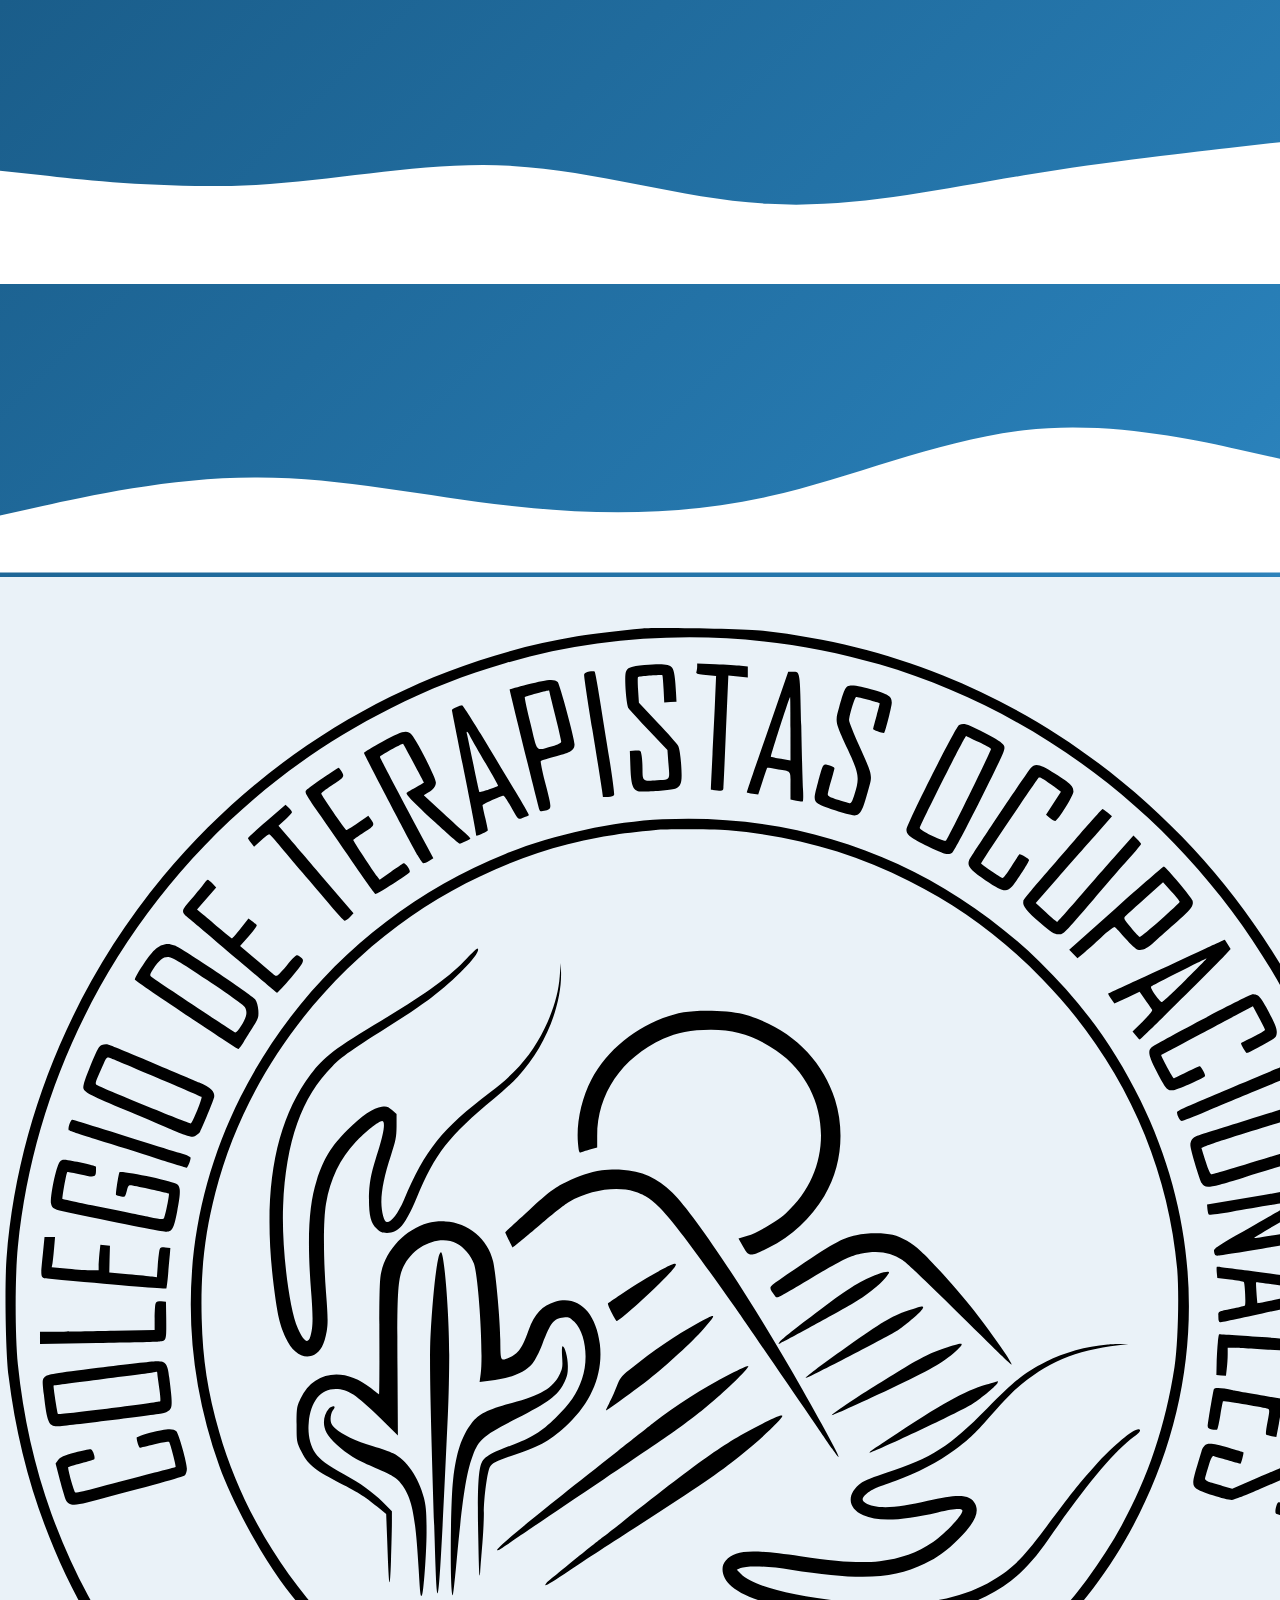
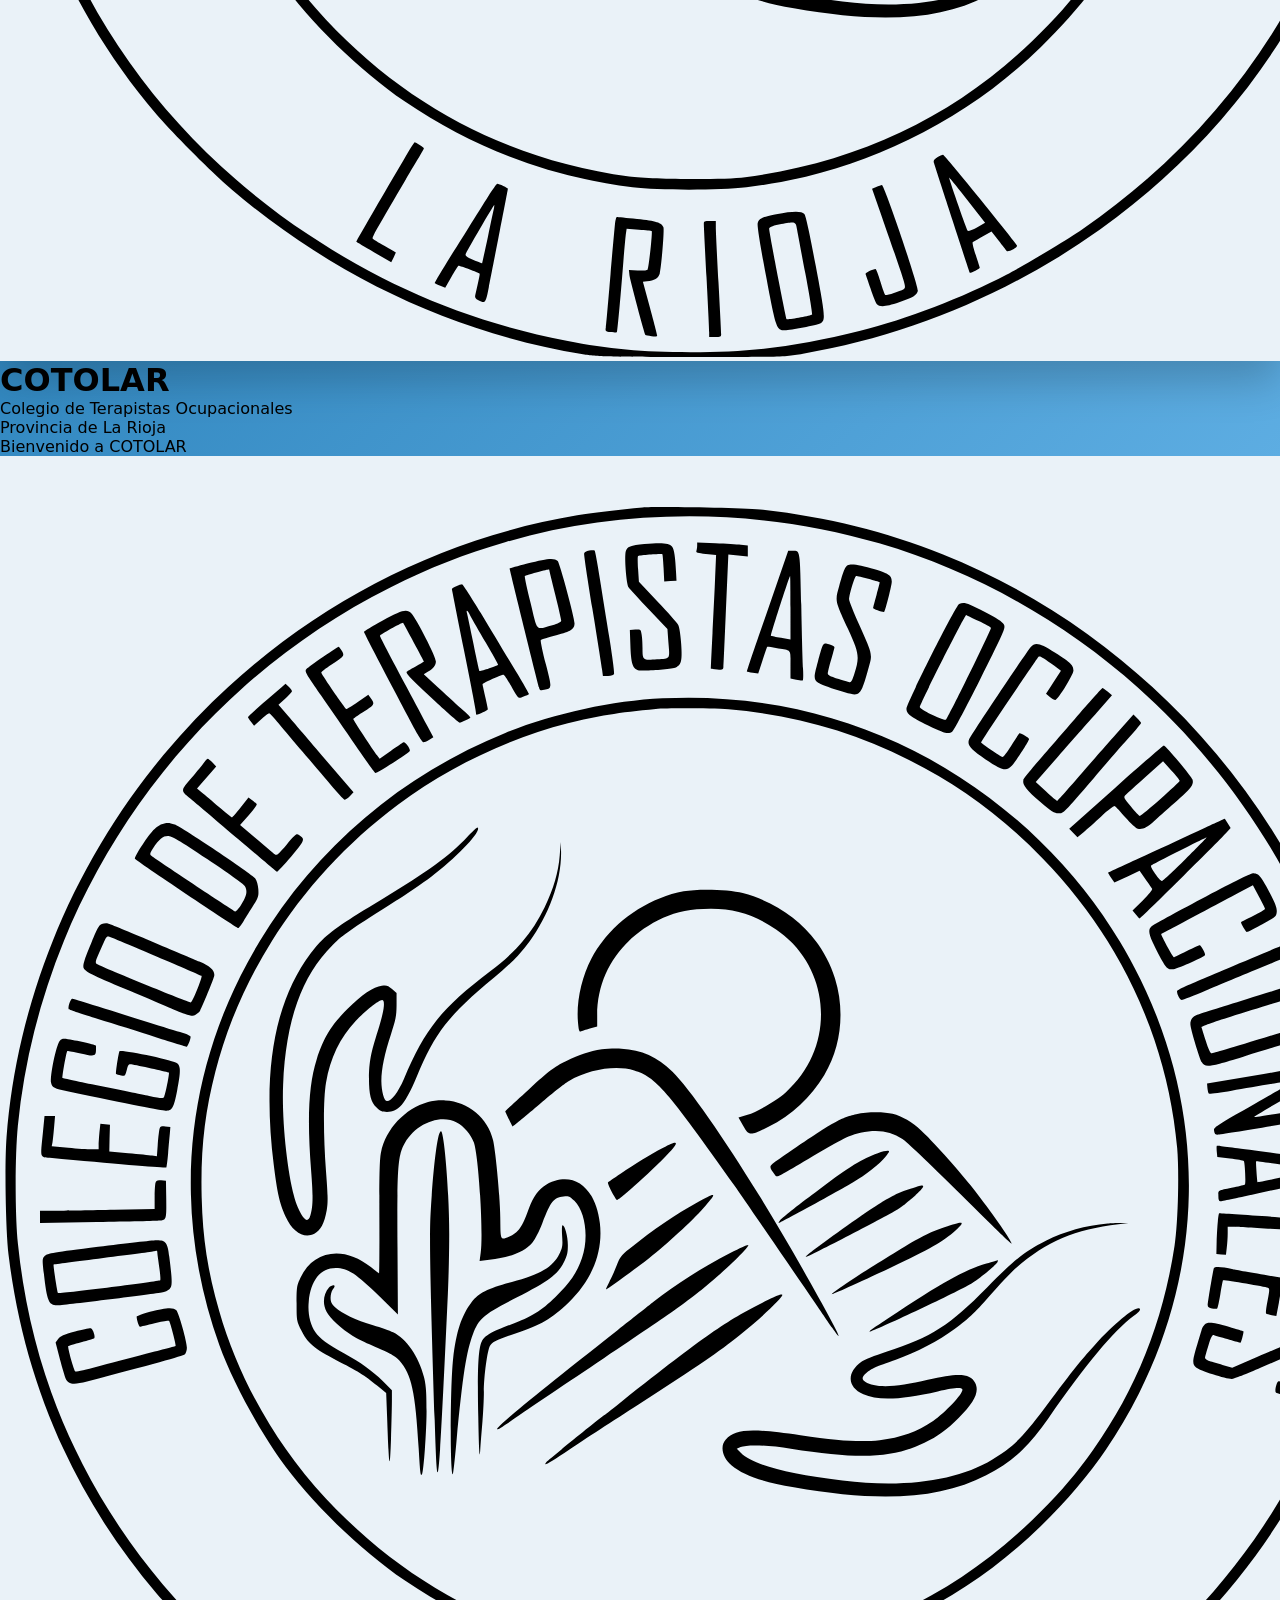
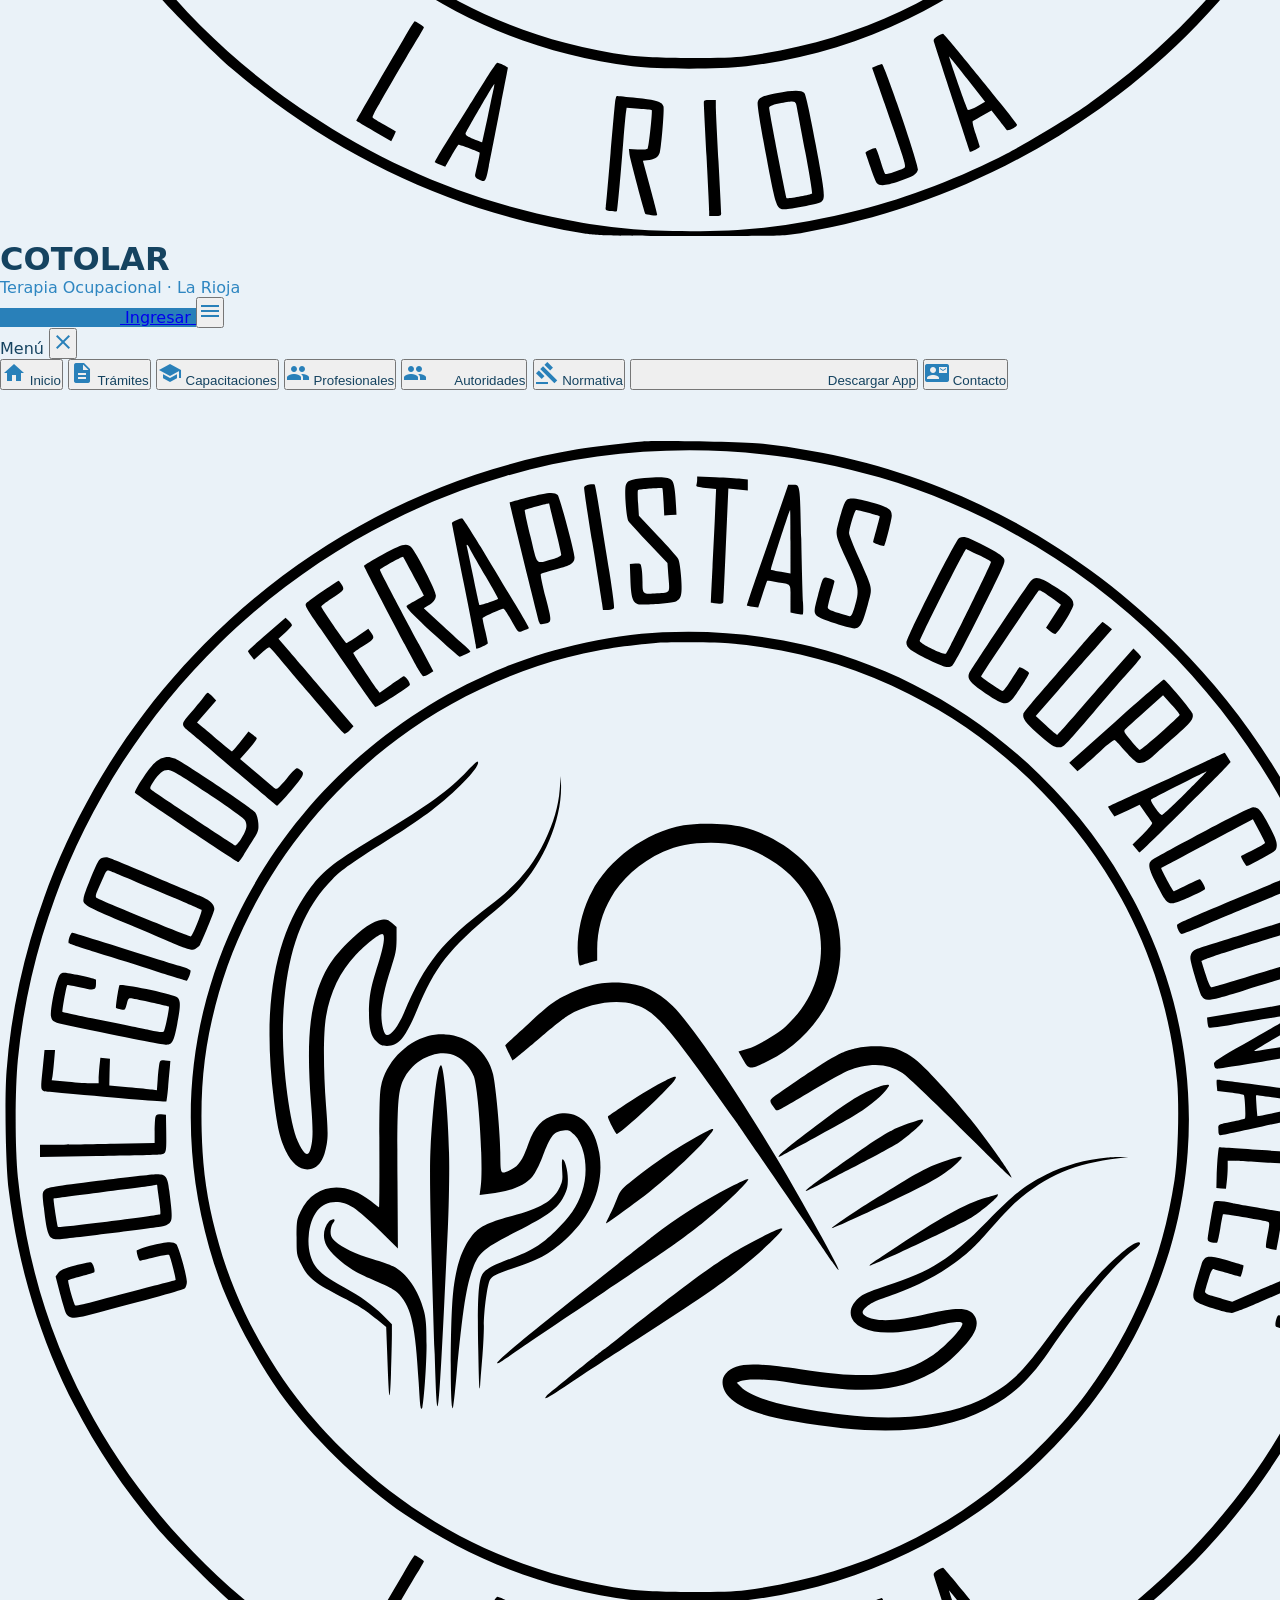
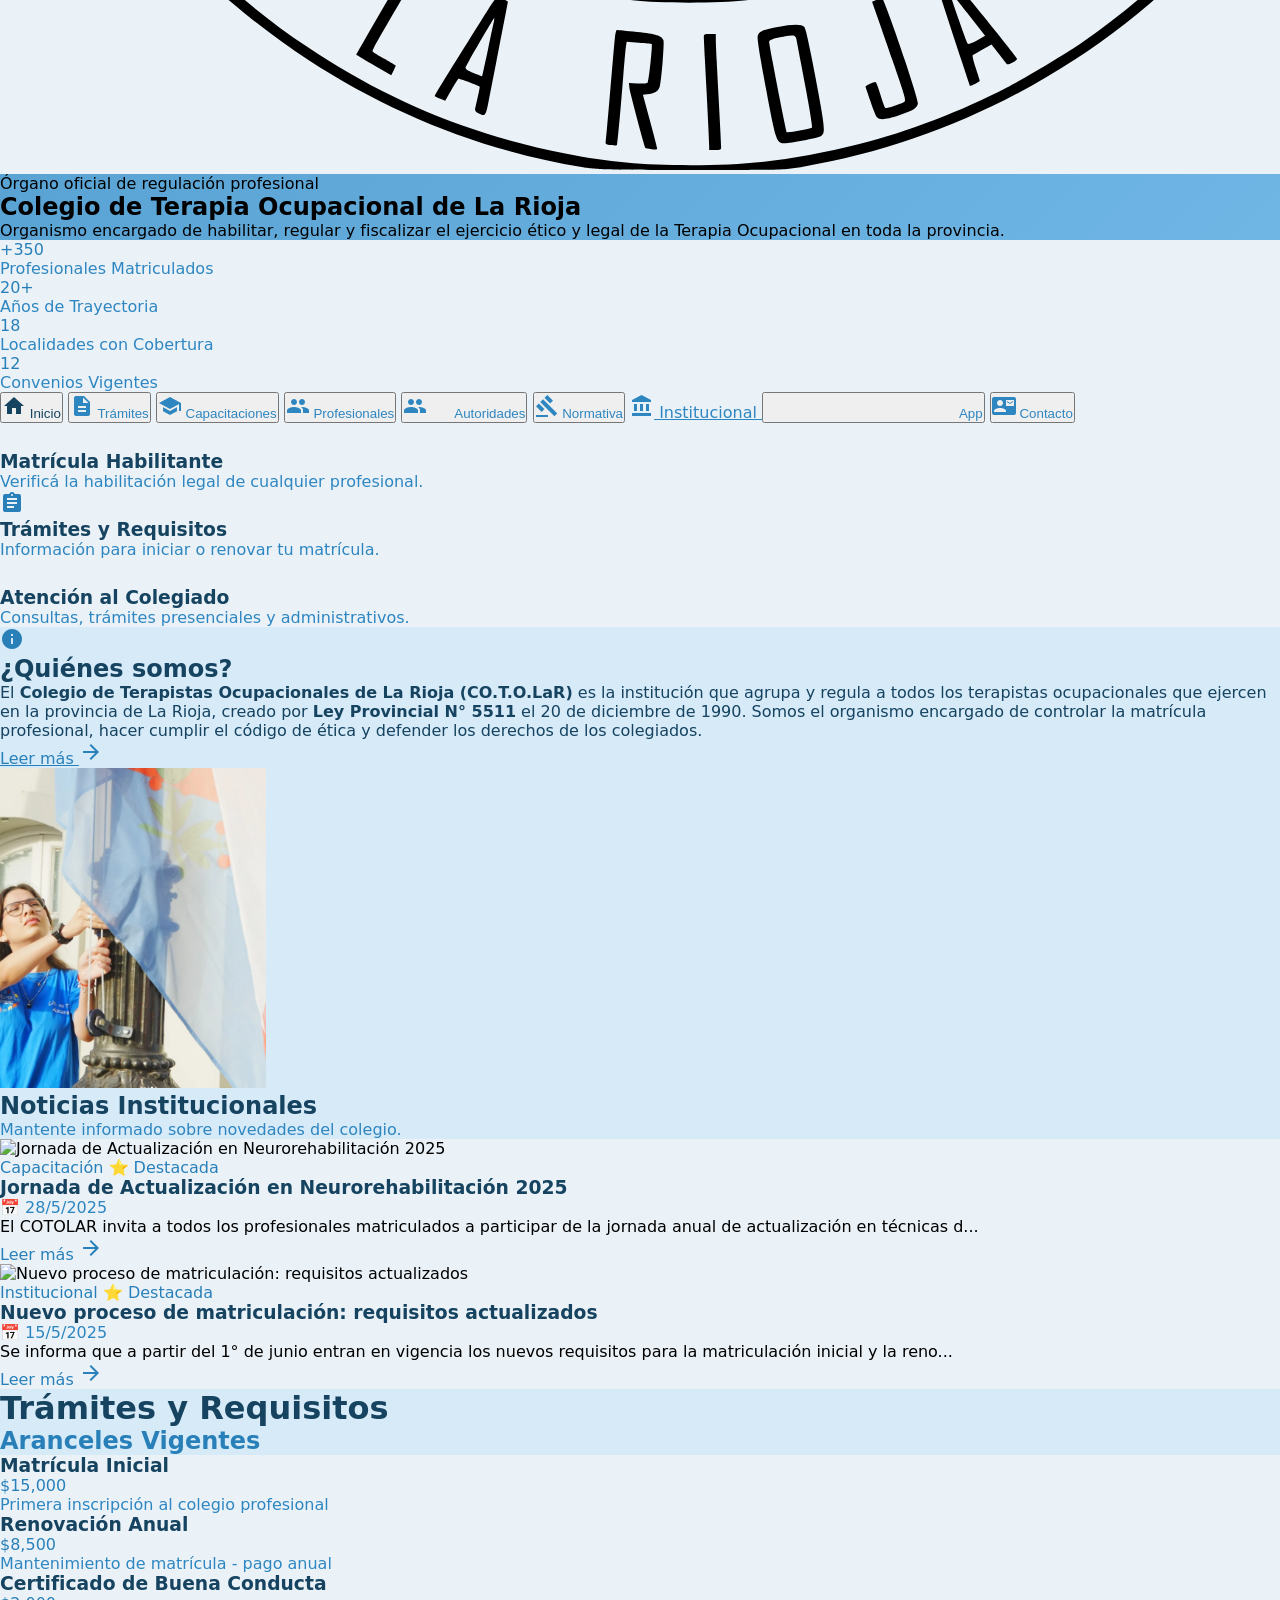
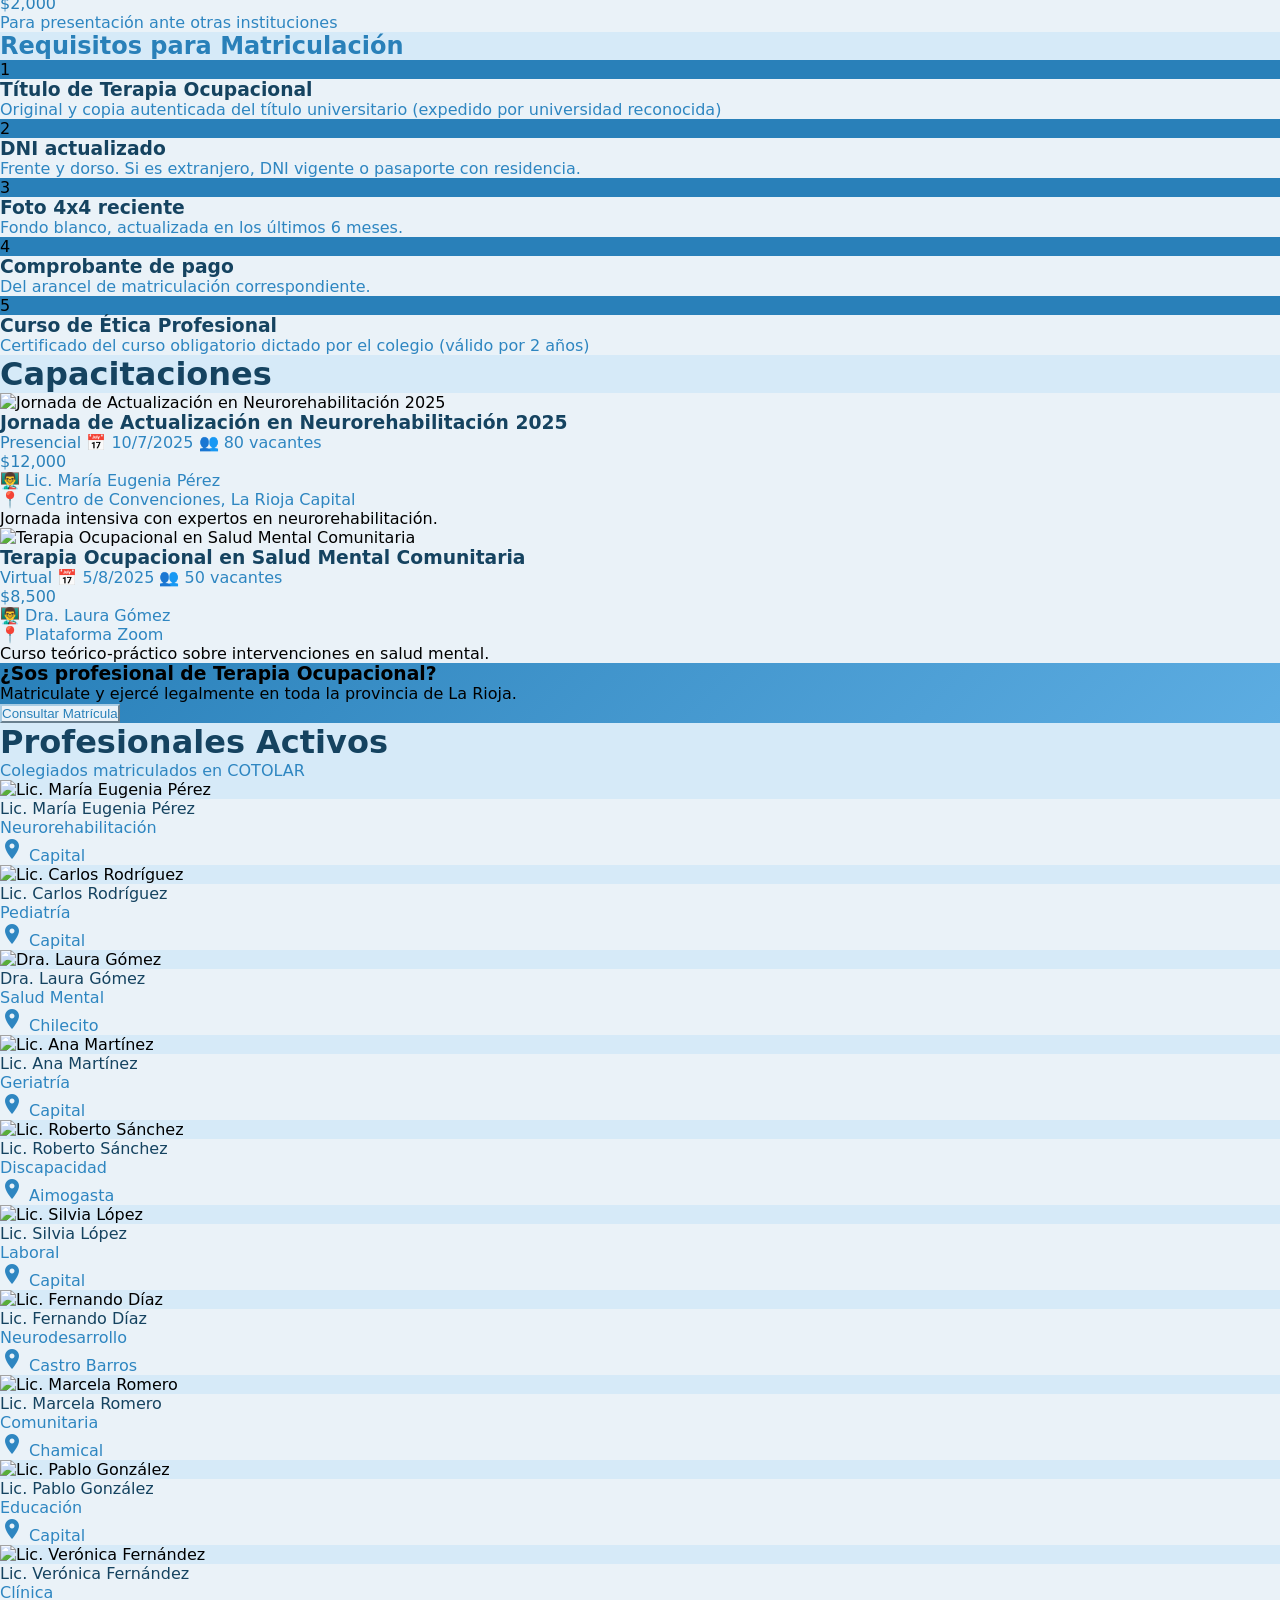
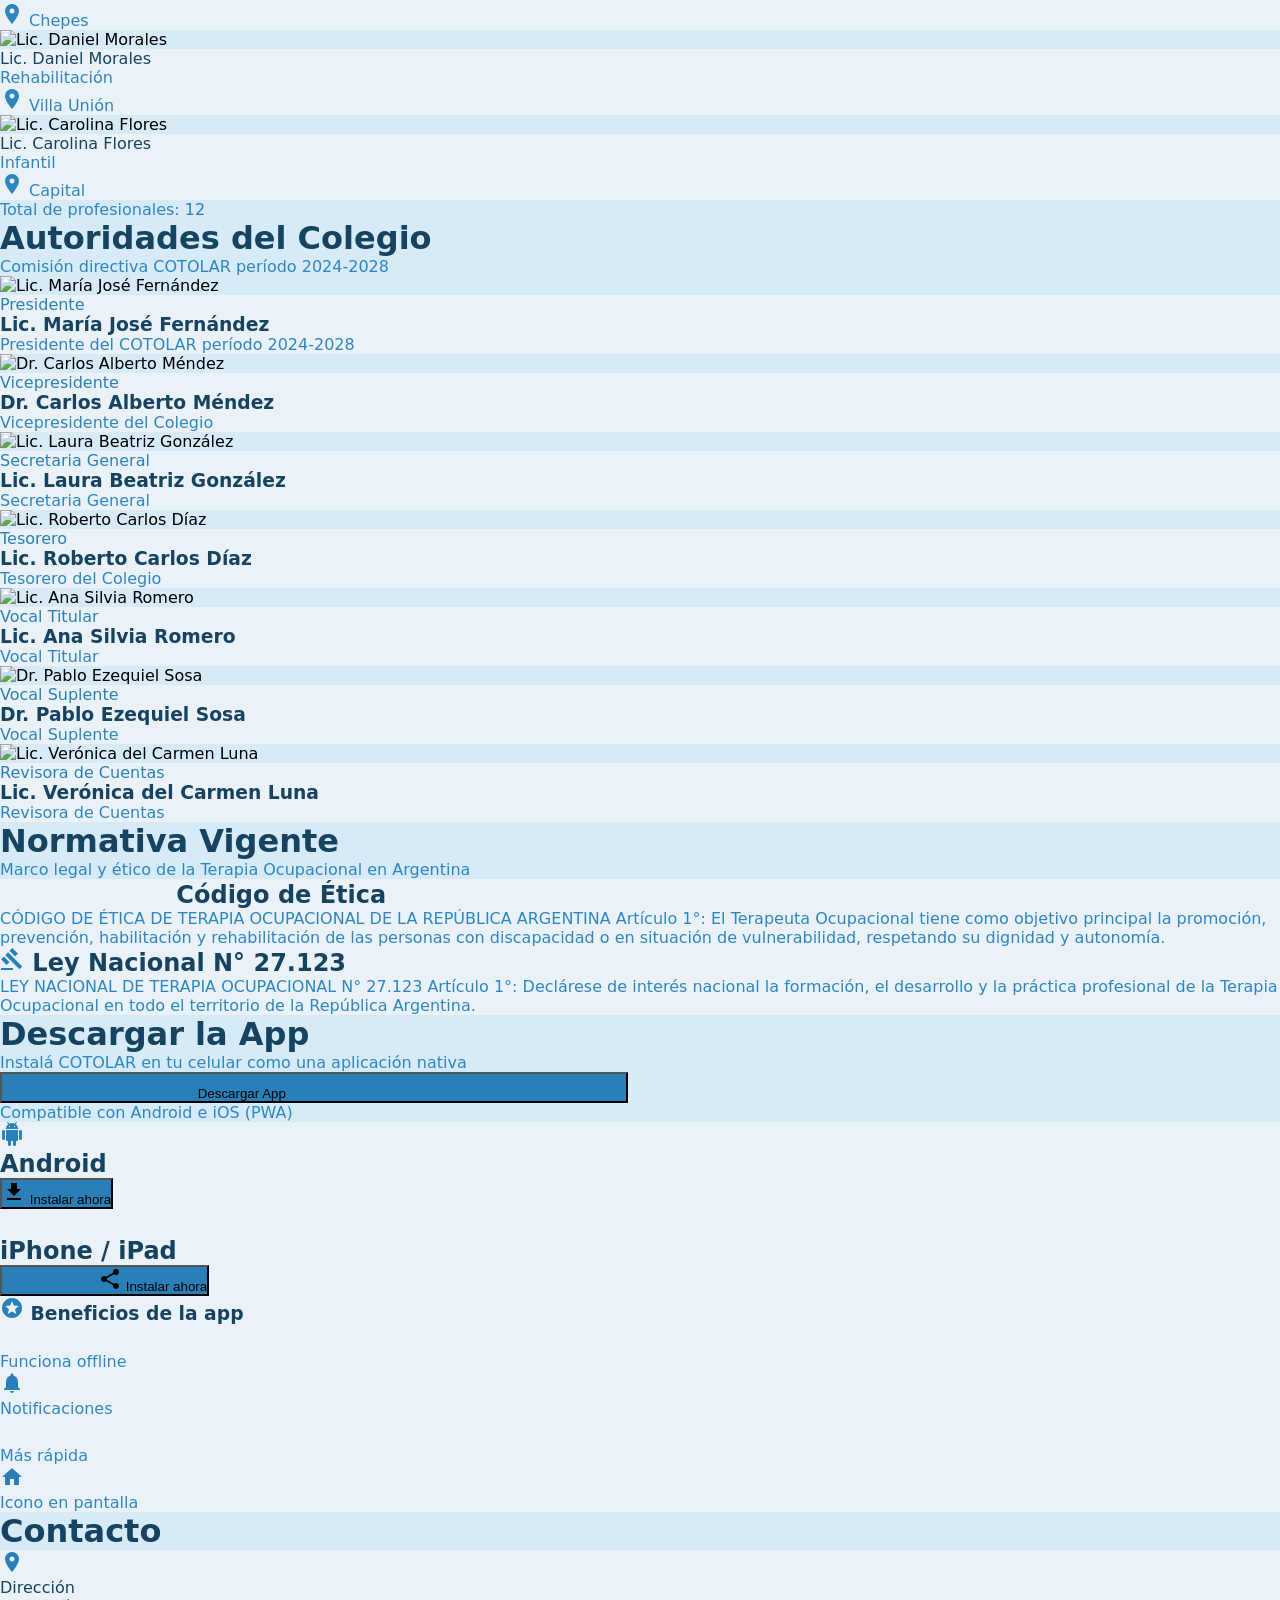
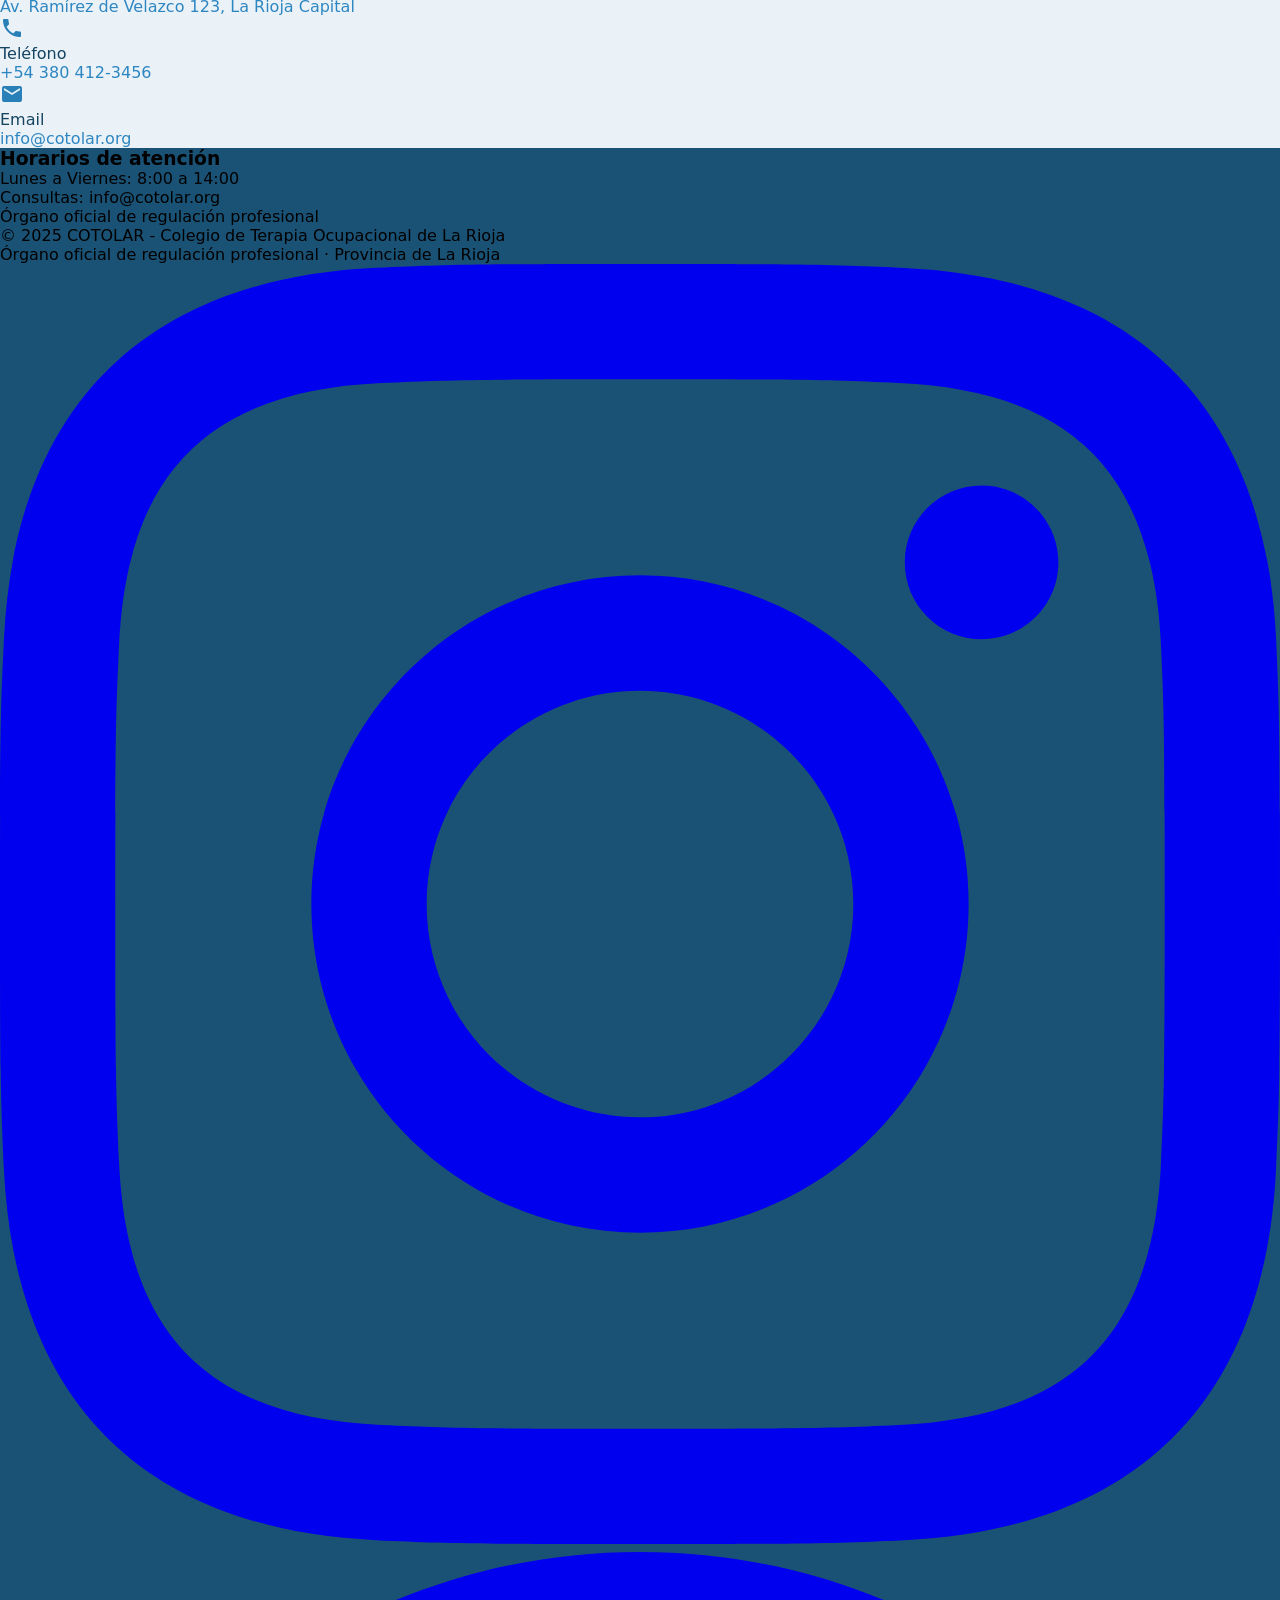
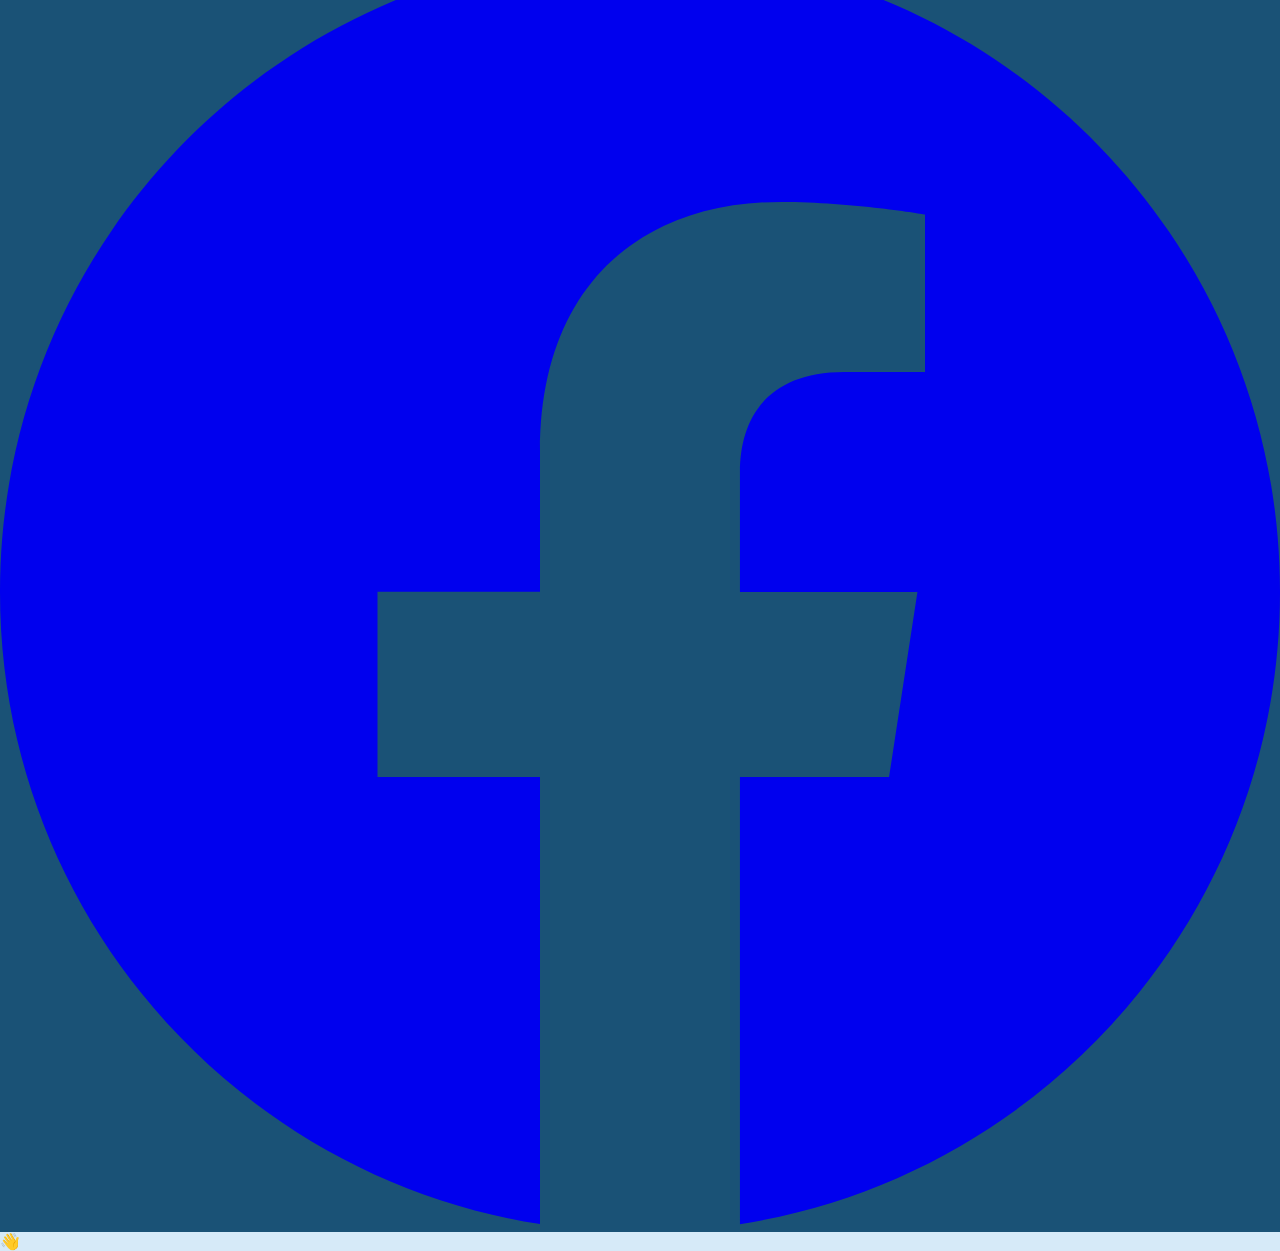
==== index.html @ 48f0128f "Version Final Demo" ====
<!DOCTYPE html>
<html lang="es">
<head>
    <meta charset="UTF-8">
    <meta name="viewport" content="width=device-width, initial-scale=1.0, viewport-fit=cover, user-scalable=yes">
    <meta name="theme-color" content="#2980B9">
    <title>COTOLAR | Colegio de Terapia Ocupacional de La Rioja</title>
    
    <script src="https://cdn.tailwindcss.com"></script>
    <link href="https://fonts.googleapis.com/icon?family=Material+Icons" rel="stylesheet">
    <link rel="stylesheet" href="styles.css">
    <link rel="stylesheet" href="components/modal.css">
    <link rel="manifest" href="manifest.json">
    
    <script>
        tailwind.config = {
            theme: {
                extend: {
                    colors: {
                        azulClaro: '#D6EAF8',
                        azulCard: '#EAF2F8',
                        azulMarino: '#154360',
                        azulSec: '#2E86C1',
                        azulPrimario: '#2980B9',
                        celeste: '#5DADE2',
                        azulBorde: '#A9CCE3',
                    }
                }
            }
        }
    </script>
    
    <style>
        /* Ocultar robotito durante el splash */
        .chat-widget {
            position: fixed;
            bottom: 20px;
            right: 20px;
            z-index: 1000;
            opacity: 0;
            visibility: hidden;
            transition: opacity 0.5s ease, visibility 0.5s ease;
        }
        
        .chat-widget.visible {
            opacity: 1;
            visibility: visible;
        }
        
        /* Animaciones splash */
        @keyframes float {
            0%, 100% { transform: translateY(0px); }
            50% { transform: translateY(-8px); }
        }
        
        @keyframes fadeInUp {
            from { opacity: 0; transform: translateY(20px); }
            to { opacity: 1; transform: translateY(0); }
        }
        
        @keyframes scaleX {
            from { transform: scaleX(0); opacity: 0; }
            to { transform: scaleX(1); opacity: 1; }
        }
        
        .animate-float {
            animation: float 2s ease-in-out infinite;
        }
        
        .animate-fadeInUp {
            animation: fadeInUp 0.6s ease-out forwards;
            opacity: 0;
        }
        
        .animate-scaleX {
            animation: scaleX 0.8s ease-out forwards;
            transform-origin: left;
        }
    </style>
</head>
<body class="bg-azulClaro">
    
    <!-- SPLASH SCREEN DE CARGA -->
    <div id="splashScreen" class="fixed inset-0 z-[300] flex items-center justify-center transition-all duration-1000" style="background: linear-gradient(135deg, #1a5d8a 0%, #2980B9 50%, #5DADE2 100%);">
        
        <!-- Ondas decorativas SVG -->
        <svg class="absolute bottom-0 left-0 w-full h-32 opacity-20" preserveAspectRatio="none" viewBox="0 0 1440 320">
            <path fill="white" fill-opacity="1" d="M0,192L48,197.3C96,203,192,213,288,208C384,203,480,181,576,186.7C672,192,768,224,864,229.3C960,235,1056,213,1152,197.3C1248,181,1344,171,1392,165.3L1440,160L1440,320L1392,320C1344,320,1248,320,1152,320C1056,320,960,320,864,320C768,320,672,320,576,320C480,320,384,320,288,320C192,320,96,320,48,320L0,320Z"></path>
        </svg>
        <svg class="absolute bottom-0 left-0 w-full h-20 opacity-10" preserveAspectRatio="none" viewBox="0 0 1440 320">
            <path fill="white" fill-opacity="1" d="M0,256L48,245.3C96,235,192,213,288,213.3C384,213,480,235,576,245.3C672,256,768,256,864,234.7C960,213,1056,171,1152,160C1248,149,1344,171,1392,181.3L1440,192L1440,320L1392,320C1344,320,1248,320,1152,320C1056,320,960,320,864,320C768,320,672,320,576,320C480,320,384,320,288,320C192,320,96,320,48,320L0,320Z"></path>
        </svg>

        <div class="text-center z-10 px-6">
            <div class="logo-container mb-6">
                <div class="w-28 h-28 md:w-40 md:h-40 rounded-3xl flex items-center justify-center mx-auto shadow-2xl overflow-hidden bg-white" style="box-shadow: 0 20px 40px rgba(0,0,0,0.2);">
                    <img src="icon.svg" alt="COTOLAR Logo" class="w-full h-full object-contain p-3 animate-float">
                </div>
            </div>
            
            <h1 class="text-3xl md:text-4xl font-bold text-white tracking-wide mb-2 animate-fadeInUp" style="animation-delay: 0.1s;">COTOLAR</h1>
            
            <div class="w-16 h-0.5 bg-white/50 mx-auto my-3 animate-scaleX"></div>
            
            <p class="text-white/90 text-sm md:text-base animate-fadeInUp" style="animation-delay: 0.2s;">Colegio de Terapistas Ocupacionales</p>
            <p class="text-white/70 text-xs md:text-sm animate-fadeInUp" style="animation-delay: 0.3s;">Provincia de La Rioja</p>
            
            <div class="w-48 md:w-64 mx-auto mt-8">
                <div class="h-1 bg-white/20 rounded-full overflow-hidden">
                    <div id="progressBar" class="h-full bg-white rounded-full" style="width: 0%; transition: width 0.1s linear;"></div>
                </div>
            </div>
            
            <p id="loadingStatus" class="text-white/50 text-xs mt-3 animate-fadeInUp" style="animation-delay: 0.4s;">Iniciando...</p>
        </div>
    </div>
    
    <!-- MODAL DE AVISO DE DEMO -->
    <div id="demoModal" class="fixed inset-0 z-[200] flex items-center justify-center p-4" style="background-color: rgba(0,0,0,0.7); backdrop-filter: blur(4px); display: none;">
        <div class="bg-white rounded-2xl max-w-md w-full shadow-2xl border border-azulBorde animate-scaleIn overflow-hidden">
            <div class="bg-gradient-to-r from-azulPrimario to-celeste p-4 text-white">
                <div class="flex items-center gap-3">
                    <span class="material-icons text-2xl">info</span>
                    <h2 class="text-xl font-bold">Aviso importante</h2>
                </div>
            </div>
            <div class="p-6">
                <p class="text-azulMarino text-lg font-semibold mb-3">Esto es una demo</p>
                <p class="text-azulSec mb-4">Cualquier información que contiene este sitio puede ser de ejemplo:</p>
                <ul class="space-y-2 mb-6">
                    <li class="flex items-center gap-2 text-azulSec"><span class="material-icons text-azulPrimario text-sm">person</span> Nombres de profesionales</li>
                    <li class="flex items-center gap-2 text-azulSec"><span class="material-icons text-azulPrimario text-sm">attach_money</span> Aranceles y costos</li>
                    <li class="flex items-center gap-2 text-azulSec"><span class="material-icons text-azulPrimario text-sm">event</span> Fechas de capacitaciones</li>
                    <li class="flex items-center gap-2 text-azulSec"><span class="material-icons text-azulPrimario text-sm">description</span> Requisitos y trámites</li>
                    <li class="flex items-center gap-2 text-azulSec"><span class="material-icons text-azulPrimario text-sm">group</span> Listado de profesionales</li>
                </ul>
                <p class="text-azulSec text-sm bg-azulClaro p-3 rounded-xl border border-azulBorde mb-4">
                    <span class="material-icons text-base align-middle mr-1">warning</span>
                    Los datos mostrados son solo a modo demostrativo. Para información oficial, contactarse con el Colegio de Terapia Ocupacional de La Rioja.
                </p>
                <button id="closeDemoModal" class="w-full bg-azulPrimario text-white py-3 rounded-xl font-semibold hover:bg-azulPrimario/80 transition-all duration-300 flex items-center justify-center gap-2">
                    <span class="material-icons">check_circle</span> Entendido, continuar
                </button>
            </div>
        </div>
    </div>
    
    <!-- HEADER -->
    <header class="bg-azulCard border-b border-azulBorde sticky top-0 z-50 shadow-sm">
        <div class="max-w-6xl mx-auto px-4 md:px-6 py-3 md:py-4 flex justify-between items-center">
            <div class="flex items-center gap-3 md:gap-5">
                <div class="w-10 h-10 md:w-14 md:h-14 rounded-xl flex items-center justify-center shadow-md overflow-hidden bg-white">
                    <img src="icon.svg" alt="COTOLAR Logo" class="w-full h-full object-contain p-1">
                </div>
                <div>
                    <h1 class="text-lg md:text-2xl font-bold text-azulMarino tracking-wide">COTOLAR</h1>
                    <p class="text-azulSec text-[10px] md:text-xs italic tracking-wide">Terapia Ocupacional · La Rioja</p>
                </div>
            </div>
            <div class="flex items-center gap-3">
                <a href="admin.html" class="bg-azulPrimario text-white px-4 py-2 rounded-full text-sm font-semibold hover:bg-azulPrimario/80 transition-all duration-300 shadow-sm flex items-center gap-1">
                    <span class="material-icons text-sm">login</span>
                    <span>Ingresar</span>
                </a>
                <button id="menuBtn" class="md:hidden bg-azulPrimario/10 p-2 rounded-full text-azulPrimario">
                    <span class="material-icons">menu</span>
                </button>
            </div>
        </div>
    </header>
    
    <!-- MENÚ LATERAL (Hamburguesa) -->
    <div id="mobileMenu" class="fixed inset-0 z-[150] bg-black/50 backdrop-blur-sm hidden transition-all duration-300">
        <div class="bg-azulCard w-80 h-full shadow-2xl p-6 animate-slideInLeft border-r border-azulBorde">
            <div class="flex justify-between items-center mb-8 pb-4 border-b border-azulBorde">
                <span class="font-bold text-azulMarino text-xl">Menú</span>
                <button id="closeMenuBtn" class="text-azulPrimario p-1">
                    <span class="material-icons">close</span>
                </button>
            </div>
            <nav class="flex flex-col gap-3">
                <button class="mobile-nav-btn flex items-center gap-4 p-4 rounded-xl hover:bg-azulClaro transition-colors w-full text-left" data-section="inicio">
                    <span class="material-icons text-azulPrimario text-2xl">home</span>
                    <span class="text-azulMarino font-medium text-base">Inicio</span>
                </button>
                <button class="mobile-nav-btn flex items-center gap-4 p-4 rounded-xl hover:bg-azulClaro transition-colors w-full text-left" data-section="tramites">
                    <span class="material-icons text-azulPrimario text-2xl">description</span>
                    <span class="text-azulMarino font-medium text-base">Trámites</span>
                </button>
                <button class="mobile-nav-btn flex items-center gap-4 p-4 rounded-xl hover:bg-azulClaro transition-colors w-full text-left" data-section="capacitaciones">
                    <span class="material-icons text-azulPrimario text-2xl">school</span>
                    <span class="text-azulMarino font-medium text-base">Capacitaciones</span>
                </button>
                <button class="mobile-nav-btn flex items-center gap-4 p-4 rounded-xl hover:bg-azulClaro transition-colors w-full text-left" data-section="profesionales">
                    <span class="material-icons text-azulPrimario text-2xl">group</span>
                    <span class="text-azulMarino font-medium text-base">Profesionales</span>
                </button>
                <button class="mobile-nav-btn flex items-center gap-4 p-4 rounded-xl hover:bg-azulClaro transition-colors w-full text-left" data-section="autoridades">
                    <span class="material-icons text-azulPrimario text-2xl">groups</span>
                    <span class="text-azulMarino font-medium text-base">Autoridades</span>
                </button>
                <button class="mobile-nav-btn flex items-center gap-4 p-4 rounded-xl hover:bg-azulClaro transition-colors w-full text-left" data-section="normativa">
                    <span class="material-icons text-azulPrimario text-2xl">gavel</span>
                    <span class="text-azulMarino font-medium text-base">Normativa</span>
                </button>
                <button class="mobile-nav-btn flex items-center gap-4 p-4 rounded-xl hover:bg-azulClaro transition-colors w-full text-left" data-section="descargar">
                    <span class="material-icons text-azulPrimario text-2xl">download</span>
                    <span class="text-azulMarino font-medium text-base">Descargar App</span>
                </button>
                <button class="mobile-nav-btn flex items-center gap-4 p-4 rounded-xl hover:bg-azulClaro transition-colors w-full text-left" data-section="contacto">
                    <span class="material-icons text-azulPrimario text-2xl">contact_mail</span>
                    <span class="text-azulMarino font-medium text-base">Contacto</span>
                </button>
            </nav>
        </div>
    </div>
    
    <!-- HERO SECTION -->
    <section class="hero-bg py-10 md:py-16 px-4 border-b border-azulBorde animate-fadeIn" 
             style="background-image: url('image.png'); background-size: cover; background-position: center; min-height: 400px;">
        <div class="absolute inset-0 bg-gradient-to-br from-azulPrimario/40 to-celeste/40 z-0"></div>
        <div class="max-w-6xl mx-auto text-center relative z-10">
            <div class="w-24 h-24 md:w-40 md:h-40 rounded-2xl flex items-center justify-center mx-auto mb-5 md:mb-6 shadow-lg animate-pulse-slow overflow-hidden bg-white p-2 md:p-4">
                <img src="icon.svg" alt="COTOLAR Logo" class="w-full h-full object-contain">
            </div>
            <p class="text-white font-semibold mb-2 uppercase tracking-wider text-xs md:text-sm drop-shadow">Órgano oficial de regulación profesional</p>
            <h1 class="text-2xl md:text-5xl font-bold text-white mb-3 md:mb-4 animate-slideUp drop-shadow-lg">Colegio de Terapia Ocupacional de La Rioja</h1>
            <p class="text-white text-sm md:text-lg max-w-3xl mx-auto animate-slideUp delay-100 px-4 drop-shadow">
                Organismo encargado de habilitar, regular y fiscalizar el ejercicio ético y legal de la Terapia Ocupacional en toda la provincia.
            </p>
        </div>
    </section>
    
    <!-- STATS -->
    <section class="py-8 md:py-12 px-4 border-b border-azulBorde bg-azulCard">
        <div class="max-w-6xl mx-auto grid grid-cols-2 md:grid-cols-4 gap-6 md:gap-10 text-center">
            <div class="animate-scaleIn"><div class="text-3xl md:text-4xl font-bold text-azulPrimario">+350</div><p class="text-azulSec text-sm md:text-base mt-2">Profesionales Matriculados</p></div>
            <div class="animate-scaleIn delay-100"><div class="text-3xl md:text-4xl font-bold text-azulPrimario">20+</div><p class="text-azulSec text-sm md:text-base mt-2">Años de Trayectoria</p></div>
            <div class="animate-scaleIn delay-200"><div class="text-3xl md:text-4xl font-bold text-azulPrimario">18</div><p class="text-azulSec text-sm md:text-base mt-2">Localidades con Cobertura</p></div>
            <div class="animate-scaleIn delay-300"><div class="text-3xl md:text-4xl font-bold text-azulPrimario">12</div><p class="text-azulSec text-sm md:text-base mt-2">Convenios Vigentes</p></div>
        </div>
    </section>
    
    <!-- NAVEGACIÓN ESCRITORIO -->
    <nav class="hidden md:block bg-azulCard border-b border-azulBorde sticky top-[73px] z-40 shadow-sm">
        <div class="max-w-6xl mx-auto px-6">
            <div class="flex justify-start gap-8 py-3 overflow-x-auto">
                <button class="nav-btn-desktop flex items-center gap-2 text-azulMarino font-semibold border-b-2 border-azulPrimario pb-2 text-base" data-section="inicio">
                    <span class="material-icons">home</span> Inicio
                </button>
                <button class="nav-btn-desktop flex items-center gap-2 text-azulSec font-semibold border-b-2 border-transparent hover:border-azulPrimario pb-2 text-base" data-section="tramites">
                    <span class="material-icons">description</span> Trámites
                </button>
                <button class="nav-btn-desktop flex items-center gap-2 text-azulSec font-semibold border-b-2 border-transparent hover:border-azulPrimario pb-2 text-base" data-section="capacitaciones">
                    <span class="material-icons">school</span> Capacitaciones
                </button>
                <button class="nav-btn-desktop flex items-center gap-2 text-azulSec font-semibold border-b-2 border-transparent hover:border-azulPrimario pb-2 text-base" data-section="profesionales">
                    <span class="material-icons">group</span> Profesionales
                </button>
                <button class="nav-btn-desktop flex items-center gap-2 text-azulSec font-semibold border-b-2 border-transparent hover:border-azulPrimario pb-2 text-base" data-section="autoridades">
                    <span class="material-icons">groups</span> Autoridades
                </button>
                <button class="nav-btn-desktop flex items-center gap-2 text-azulSec font-semibold border-b-2 border-transparent hover:border-azulPrimario pb-2 text-base" data-section="normativa">
                    <span class="material-icons">gavel</span> Normativa
                </button>
                <a href="institucional.html" class="flex items-center gap-2 text-azulSec font-semibold hover:border-azulPrimario pb-2 text-base">
                    <span class="material-icons">account_balance</span> Institucional
                </a>
                <button class="nav-btn-desktop flex items-center gap-2 text-azulSec font-semibold border-b-2 border-transparent hover:border-azulPrimario pb-2 text-base" data-section="descargar">
                    <span class="material-icons">download</span> App
                </button>
                <button class="nav-btn-desktop flex items-center gap-2 text-azulSec font-semibold border-b-2 border-transparent hover:border-azulPrimario pb-2 text-base" data-section="contacto">
                    <span class="material-icons">contact_mail</span> Contacto
                </button>
            </div>
        </div>
    </nav>
    
    <!-- CONTENIDO PRINCIPAL -->
    <main class="max-w-6xl mx-auto px-4 md:px-6 py-6 md:py-8 pb-24 md:pb-32">
        
        <!-- Sección Inicio -->
        <div id="seccion-inicio" class="seccion-publica animate-fadeIn">
            <!-- Tarjetas de servicios -->
            <div class="grid md:grid-cols-3 gap-5 md:gap-6 mb-8 md:mb-10">
                <div class="bg-azulCard rounded-xl p-5 shadow-md hover:shadow-xl transition-all duration-300 hover:-translate-y-1 border border-azulBorde">
                    <span class="material-icons text-azulPrimario text-4xl mb-3">badge</span>
                    <h3 class="font-bold text-azulMarino text-lg mb-1">Matrícula Habilitante</h3>
                    <p class="text-azulSec text-sm">Verificá la habilitación legal de cualquier profesional.</p>
                </div>
                <div class="bg-azulCard rounded-xl p-5 shadow-md hover:shadow-xl transition-all duration-300 hover:-translate-y-1 border border-azulBorde">
                    <span class="material-icons text-azulPrimario text-4xl mb-3">assignment</span>
                    <h3 class="font-bold text-azulMarino text-lg mb-1">Trámites y Requisitos</h3>
                    <p class="text-azulSec text-sm">Información para iniciar o renovar tu matrícula.</p>
                </div>
                <div class="bg-azulCard rounded-xl p-5 shadow-md hover:shadow-xl transition-all duration-300 hover:-translate-y-1 border border-azulBorde">
                    <span class="material-icons text-azulPrimario text-4xl mb-3">support_agent</span>
                    <h3 class="font-bold text-azulMarino text-lg mb-1">Atención al Colegiado</h3>
                    <p class="text-azulSec text-sm">Consultas, trámites presenciales y administrativos.</p>
                </div>
            </div>
            
            <!-- Sección Quiénes somos resumida -->
            <div class="mb-10">
                <div class="flex flex-col md:flex-row items-center gap-8">
                    <div class="flex-1 text-center md:text-left">
                        <div class="flex items-center justify-center md:justify-start gap-2 mb-4">
                            <span class="material-icons text-azulPrimario text-3xl">info</span>
                            <h2 class="text-2xl md:text-3xl font-bold text-azulMarino">¿Quiénes somos?</h2>
                        </div>
                        <div class="bg-azulClaro rounded-xl p-5 shadow-md border border-azulBorde">
                            <p class="text-azulMarino text-sm md:text-base leading-relaxed">
                                El <strong>Colegio de Terapistas Ocupacionales de La Rioja (CO.T.O.LaR)</strong> es la institución que agrupa y regula a todos los terapistas ocupacionales que ejercen en la provincia de La Rioja, creado por <strong>Ley Provincial N° 5511</strong> el 20 de diciembre de 1990. Somos el organismo encargado de controlar la matrícula profesional, hacer cumplir el código de ética y defender los derechos de los colegiados.
                            </p>
                            <div class="mt-4 text-center md:text-left">
                                <a href="institucional.html" class="inline-flex items-center gap-2 text-azulPrimario font-semibold hover:underline">
                                    Leer más <span class="material-icons text-sm">arrow_forward</span>
                                </a>
                            </div>
                        </div>
                    </div>
                    <div class="flex-1 flex justify-center">
                        <img src="image2.png" alt="Terapia Ocupacional" class="rounded-xl shadow-lg max-w-full h-auto border border-azulBorde" style="max-height: 320px; object-fit: cover;">
                    </div>
                </div>
            </div>
            
            <!-- Noticias -->
            <h2 class="text-2xl font-bold text-azulMarino mb-2">Noticias Institucionales</h2>
            <p class="text-azulSec mb-6">Mantente informado sobre novedades del colegio.</p>
            <div id="noticiasContainer" class="grid md:grid-cols-2 gap-6"></div>
        </div>
        
        <!-- Sección Trámites -->
        <div id="seccion-tramites" class="seccion-publica hidden animate-fadeIn">
            <h1 class="text-2xl font-bold text-azulMarino mb-5">Trámites y Requisitos</h1>
            <div class="mb-8"><h2 class="text-xl font-semibold text-azulPrimario mb-4">Aranceles Vigentes</h2><div id="arancelesContainer" class="grid md:grid-cols-2 gap-4"></div></div>
            <div><h2 class="text-xl font-semibold text-azulPrimario mb-4">Requisitos para Matriculación</h2><div id="requisitosContainer" class="space-y-3"></div></div>
        </div>
        
        <!-- Sección Capacitaciones -->
        <div id="seccion-capacitaciones" class="seccion-publica hidden animate-fadeIn">
            <h1 class="text-2xl font-bold text-azulMarino mb-5">Capacitaciones</h1>
            <div id="capacitacionesContainer" class="grid md:grid-cols-2 gap-6"></div>
            <div class="mt-8 bg-gradient-to-r from-azulPrimario to-celeste rounded-xl p-5 text-white shadow-lg">
                <h3 class="font-bold text-xl mb-2">¿Sos profesional de Terapia Ocupacional?</h3>
                <p class="text-white/90 mb-3">Matriculate y ejercé legalmente en toda la provincia de La Rioja.</p>
                <button class="bg-white text-azulPrimario px-5 py-2 rounded-full font-semibold hover:shadow-lg transition-all duration-300" onclick="alert('Comunicate al correo info@cotolar.org')">Consultar Matrícula</button>
            </div>
        </div>
        
        <!-- Sección Profesionales -->
        <div id="seccion-profesionales" class="seccion-publica hidden animate-fadeIn">
            <h1 class="text-2xl font-bold text-azulMarino mb-3">Profesionales Activos</h1>
            <p class="text-azulSec mb-6">Colegiados matriculados en COTOLAR</p>
            <div id="profesionalesContainer" class="grid grid-cols-2 md:grid-cols-3 gap-3"></div>
            <div class="mt-6 text-center"><span class="text-azulSec">Total de profesionales: <span id="totalProfesionales" class="font-bold text-azulPrimario">0</span></span></div>
        </div>
        
        <!-- Sección Autoridades -->
        <div id="seccion-autoridades" class="seccion-publica hidden animate-fadeIn">
            <h1 class="text-2xl font-bold text-azulMarino mb-3">Autoridades del Colegio</h1>
            <p class="text-azulSec mb-6">Comisión directiva COTOLAR período 2024-2028</p>
            <div id="autoridadesContainer" class="grid md:grid-cols-2 gap-4"></div>
        </div>
        
        <!-- Sección Normativa -->
        <div id="seccion-normativa" class="seccion-publica hidden animate-fadeIn">
            <h1 class="text-2xl font-bold text-azulMarino mb-3">Normativa Vigente</h1>
            <p class="text-azulSec mb-6">Marco legal y ético de la Terapia Ocupacional en Argentina</p>
            <div id="normativaContainer"></div>
        </div>
        
        <!-- Sección Descargar App -->
        <div id="seccion-descargar" class="seccion-publica hidden animate-fadeIn">
            <h1 class="text-2xl font-bold text-azulMarino mb-3">Descargar la App</h1>
            <p class="text-azulSec mb-6">Instalá COTOLAR en tu celular como una aplicación nativa</p>
            <div class="text-center mb-8">
                <button id="downloadAppBtn" class="bg-azulPrimario text-white px-8 py-4 rounded-2xl text-lg font-bold shadow-lg hover:bg-azulPrimario/80 transition-all duration-300 flex items-center gap-3 mx-auto">
                    <span class="material-icons text-2xl">download</span> Descargar App <span class="material-icons text-2xl">install_mobile</span>
                </button>
                <p class="text-azulSec text-sm mt-3">Compatible con Android e iOS (PWA)</p>
            </div>
            <div class="grid md:grid-cols-2 gap-6">
                <div class="bg-azulCard rounded-xl p-5 shadow-md border border-azulBorde text-center">
                    <span class="material-icons text-azulPrimario text-5xl mb-3">android</span>
                    <h2 class="text-xl font-bold text-azulMarino mb-2">Android</h2>
                    <button id="androidInstallBtn" class="mt-2 w-full bg-azulPrimario text-white py-3 rounded-xl font-semibold flex items-center justify-center gap-2"><span class="material-icons">get_app</span> Instalar ahora</button>
                </div>
                <div class="bg-azulCard rounded-xl p-5 shadow-md border border-azulBorde text-center">
                    <span class="material-icons text-azulPrimario text-5xl mb-3">apple</span>
                    <h2 class="text-xl font-bold text-azulMarino mb-2">iPhone / iPad</h2>
                    <button id="iosInstallBtn" class="mt-2 w-full bg-azulPrimario text-white py-3 rounded-xl font-semibold flex items-center justify-center gap-2"><span class="material-icons">ios_share</span> Instalar ahora</button>
                </div>
            </div>
            <div class="mt-8 bg-azulCard rounded-xl p-5 border border-azulBorde">
                <h3 class="font-bold text-azulMarino text-lg mb-3 flex items-center gap-2 justify-center"><span class="material-icons text-azulPrimario">stars</span> Beneficios de la app</h3>
                <div class="grid grid-cols-2 md:grid-cols-4 gap-4">
                    <div class="text-center"><span class="material-icons text-azulPrimario text-3xl">offline_bolt</span><p class="text-azulSec text-sm mt-1">Funciona offline</p></div>
                    <div class="text-center"><span class="material-icons text-azulPrimario text-3xl">notifications</span><p class="text-azulSec text-sm mt-1">Notificaciones</p></div>
                    <div class="text-center"><span class="material-icons text-azulPrimario text-3xl">speed</span><p class="text-azulSec text-sm mt-1">Más rápida</p></div>
                    <div class="text-center"><span class="material-icons text-azulPrimario text-3xl">home</span><p class="text-azulSec text-sm mt-1">Icono en pantalla</p></div>
                </div>
            </div>
        </div>
        
        <!-- Sección Contacto -->
        <div id="seccion-contacto" class="seccion-publica hidden animate-fadeIn">
            <h1 class="text-2xl font-bold text-azulMarino mb-5">Contacto</h1>
            <div class="grid md:grid-cols-2 gap-6">
                <div class="bg-azulCard rounded-xl p-5 shadow-md border border-azulBorde">
                    <div class="flex items-start gap-4 mb-4"><span class="material-icons text-azulPrimario text-2xl">location_on</span><div><p class="font-semibold text-azulMarino">Dirección</p><p class="text-azulSec">Av. Ramírez de Velazco 123, La Rioja Capital</p></div></div>
                    <div class="flex items-start gap-4 mb-4"><span class="material-icons text-azulPrimario text-2xl">phone</span><div><p class="font-semibold text-azulMarino">Teléfono</p><p class="text-azulSec">+54 380 412-3456</p></div></div>
                    <div class="flex items-start gap-4"><span class="material-icons text-azulPrimario text-2xl">email</span><div><p class="font-semibold text-azulMarino">Email</p><p class="text-azulSec">info@cotolar.org</p></div></div>
                </div>
                <div class="bg-azulMarino rounded-xl p-5 text-white shadow-lg">
                    <h3 class="font-bold text-xl mb-3">Horarios de atención</h3>
                    <p class="text-white/80">Lunes a Viernes: 8:00 a 14:00</p>
                    <p class="text-white/80 mt-2">Consultas: info@cotolar.org</p>
                    <div class="mt-4 pt-3 border-t border-white/20"><p class="text-white/60 text-sm">Órgano oficial de regulación profesional</p></div>
                </div>
            </div>
        </div>
    </main>
    
    <!-- FOOTER CON REDES SOCIALES -->
    <footer class="bg-azulMarino text-white py-6 px-4">
        <div class="max-w-6xl mx-auto text-center">
            <p>© 2025 COTOLAR - Colegio de Terapia Ocupacional de La Rioja</p>
            <p class="text-white/50 text-sm mt-1">Órgano oficial de regulación profesional · Provincia de La Rioja</p>
            
            <div class="flex justify-center gap-6 mt-4">
                <a href="https://www.instagram.com/cotolar_" target="_blank" rel="noopener noreferrer" class="text-white hover:text-azulClaro transition-all duration-300 transform hover:scale-110">
                    <svg class="w-6 h-6" fill="currentColor" viewBox="0 0 24 24">
                        <path d="M12 2.163c3.204 0 3.584.012 4.85.07 3.252.148 4.771 1.691 4.919 4.919.058 1.265.069 1.645.069 4.849 0 3.205-.012 3.584-.069 4.849-.149 3.225-1.664 4.771-4.919 4.919-1.266.058-1.644.07-4.85.07-3.204 0-3.584-.012-4.849-.07-3.26-.149-4.771-1.699-4.919-4.92-.058-1.265-.07-1.644-.07-4.849 0-3.204.013-3.583.07-4.849.149-3.227 1.664-4.771 4.919-4.919 1.266-.057 1.645-.069 4.849-.069zm0-2.163c-3.259 0-3.667.014-4.947.072-4.358.2-6.78 2.618-6.98 6.98-.059 1.281-.073 1.689-.073 4.948 0 3.259.014 3.668.072 4.948.2 4.358 2.618 6.78 6.98 6.98 1.281.058 1.689.072 4.948.072 3.259 0 3.668-.014 4.948-.072 4.354-.2 6.782-2.618 6.979-6.98.059-1.28.073-1.689.073-4.948 0-3.259-.014-3.667-.072-4.947-.196-4.354-2.617-6.78-6.979-6.98-1.281-.059-1.69-.073-4.949-.073zM12 5.838c-3.403 0-6.162 2.759-6.162 6.162s2.759 6.163 6.162 6.163 6.162-2.759 6.162-6.163c0-3.403-2.759-6.162-6.162-6.162zm0 10.162c-2.209 0-4-1.79-4-4 0-2.209 1.791-4 4-4s4 1.791 4 4c0 2.21-1.791 4-4 4zm6.406-11.845c-.796 0-1.441.645-1.441 1.44s.645 1.44 1.441 1.44c.795 0 1.439-.645 1.439-1.44s-.644-1.44-1.439-1.44z"/>
                    </svg>
                </a>
                <a href="https://www.facebook.com/colegioto.larioja" target="_blank" rel="noopener noreferrer" class="text-white hover:text-azulClaro transition-all duration-300 transform hover:scale-110">
                    <svg class="w-6 h-6" fill="currentColor" viewBox="0 0 24 24">
                        <path d="M24 12.073c0-6.627-5.373-12-12-12s-12 5.373-12 12c0 5.99 4.388 10.954 10.125 11.854v-8.385H7.078v-3.47h3.047V9.43c0-3.007 1.792-4.669 4.533-4.669 1.312 0 2.686.235 2.686.235v2.953H15.83c-1.491 0-1.956.925-1.956 1.874v2.25h3.328l-.532 3.47h-2.796v8.385C19.612 23.027 24 18.062 24 12.073z"/>
                    </svg>
                </a>
            </div>
        </div>
    </footer>
    
    <!-- Robotito Asistente (inicialmente oculto) -->
    <div class="chat-widget">
        <div class="chat-bubble" id="chatBubble"><span class="material-icons text-white text-2xl">smart_toy</span></div>
        <div class="chat-panel" id="chatPanel">
            <div class="chat-header"><span><span class="material-icons text-base mr-2">smart_toy</span> Asistente COTOLAR</span><span class="material-icons cursor-pointer" id="closeChat">close</span></div>
            <div class="chat-messages" id="chatMessages">
                <div class="message bot">👋 ¡Hola! Soy el asistente del COTOLAR. ¿En qué puedo ayudarte?</div>
                <div class="message bot">Preguntas rápidas:</div>
                <div class="suggestions-container" id="suggestionsContainer">
                    <button class="suggestion-btn" data-question="¿Cómo me matrículo?">Matrícula</button>
                    <button class="suggestion-btn" data-question="¿Cuáles son los aranceles?">Aranceles</button>
                    <button class="suggestion-btn" data-question="¿Qué requisitos necesito?">Requisitos</button>
                    <button class="suggestion-btn" data-question="¿Próximas capacitaciones?">Cursos</button>
                    <button class="suggestion-btn" data-question="¿Dónde están ubicados?">Ubicación</button>
                </div>
            </div>
            <div class="chat-input-area">
                <input type="text" id="chatInput" placeholder="Escribí tu consulta...">
                <button id="sendChatBtn"><span class="material-icons">send</span></button>
            </div>
        </div>
    </div>
    
    <!-- Manita y burbuja de ayuda -->
    <div id="chatHelper" class="fixed bottom-24 right-4 z-[1001] flex flex-col items-end transition-all duration-500" style="pointer-events: none;">
        <div id="chatBubbleMsg" class="bg-azulCard text-azulMarino text-sm md:text-base rounded-2xl rounded-br-none px-4 py-2 shadow-lg border border-azulBorde mb-2 max-w-[220px] opacity-0 translate-y-2 transition-all duration-500" style="pointer-events: auto;">
            <div class="flex justify-between items-center gap-2">
                <span>👋 ¿En qué te puedo ayudar hoy?</span>
                <button id="closeBubbleMsg" class="text-azulSec hover:text-azulPrimario transition" style="pointer-events: auto;">✖</button>
            </div>
            <div class="absolute -bottom-2 right-3 w-3 h-3 bg-azulCard border-r border-b border-azulBorde rotate-45"></div>
        </div>
        <div id="handWave" class="text-4xl md:text-5xl animate-wave" style="display: inline-block; transform-origin: 70% 70%; display: none;">👋</div>
    </div>
    
    <audio id="sound-click" preload="auto" src="sounds/click.mp3"></audio>
    <audio id="sound-error" preload="auto" src="sounds/error.mp3"></audio>
    <audio id="sound-notification" preload="auto" src="sounds/notification.mp3"></audio>
    <audio id="sound-success" preload="auto" src="sounds/success.mp3"></audio>
    
    <script src="https://cdnjs.cloudflare.com/ajax/libs/jspdf/2.5.1/jspdf.umd.min.js"></script>
    
    <script>
        window.playSound = function(soundName) {
            try { const audio = document.getElementById(`sound-${soundName}`); if (audio) { audio.currentTime = 0; audio.play().catch(e => console.log('Audio error:', e)); } } catch(e) { console.log(e); }
        };
        
        // ========== SPLASH SCREEN CON BARRA DE PROGRESO ==========
        window.addEventListener('load', function() {
            const splash = document.getElementById('splashScreen');
            const progressBar = document.getElementById('progressBar');
            const loadingStatus = document.getElementById('loadingStatus');
            const chatWidget = document.querySelector('.chat-widget');
            const handWave = document.getElementById('handWave');
            const chatBubbleMsg = document.getElementById('chatBubbleMsg');
            
            if (chatWidget) chatWidget.classList.remove('visible');
            if (handWave) handWave.style.display = 'none';
            if (chatBubbleMsg) chatBubbleMsg.style.display = 'none';
            
            const statusMessages = ['Cargando recursos...', 'Preparando el colegio...', 'Bienvenido a COTOLAR'];
            let progress = 0;
            let messageIndex = 0;
            
            const messageInterval = setInterval(() => {
                messageIndex++;
                if (messageIndex < statusMessages.length && loadingStatus) {
                    loadingStatus.textContent = statusMessages[messageIndex];
                }
            }, 800);
            
            const interval = setInterval(() => {
                progress += Math.random() * 15;
                if (progress >= 100) {
                    progress = 100;
                    clearInterval(interval);
                    clearInterval(messageInterval);
                    setTimeout(() => {
                        if (splash) {
                            splash.style.opacity = '0';
                            setTimeout(() => {
                                splash.style.display = 'none';
                                if (chatWidget) chatWidget.classList.add('visible');
                                // Mostrar manita y burbuja después del splash
                                if (handWave) handWave.style.display = 'inline-block';
                                if (chatBubbleMsg) {
                                    setTimeout(() => {
                                        chatBubbleMsg.classList.remove('opacity-0', 'translate-y-2');
                                        chatBubbleMsg.classList.add('opacity-100', 'translate-y-0');
                                    }, 500);
                                }
                            }, 1000);
                        }
                    }, 400);
                }
                if (progressBar) progressBar.style.width = Math.min(progress, 100) + '%';
            }, 150);
            
            setTimeout(() => {
                clearInterval(interval);
                clearInterval(messageInterval);
                if (splash && splash.style.display !== 'none') {
                    splash.style.opacity = '0';
                    setTimeout(() => {
                        splash.style.display = 'none';
                        if (chatWidget) chatWidget.classList.add('visible');
                        if (handWave) handWave.style.display = 'inline-block';
                    }, 1000);
                }
            }, 3500);
        });
        
        // ========== MODAL DEMO ==========
        const yaCerrado = sessionStorage.getItem('demoCerrado');
        if (!yaCerrado) {
            setTimeout(() => {
                const modal = document.getElementById('demoModal');
                if (modal) modal.style.display = 'flex';
            }, 3800);
        }
        
        document.getElementById('closeDemoModal')?.addEventListener('click', function() {
            document.getElementById('demoModal').style.display = 'none';
            sessionStorage.setItem('demoCerrado', 'true');
            if (window.playSound) window.playSound('click');
        });
        
        // ========== INSTALACIÓN PWA ==========
        let deferredPrompt;
        window.addEventListener('beforeinstallprompt', (e) => {
            e.preventDefault();
            deferredPrompt = e;
        });
        
        function instalarPWA() {
            if (deferredPrompt) {
                deferredPrompt.prompt();
                deferredPrompt.userChoice.then(() => { deferredPrompt = null; });
            } else {
                alert("📱 Para instalar COTOLAR:\n\nAndroid: Chrome → ⋮ → 'Instalar aplicación'\niPhone: Safari → Compartir → 'Agregar a pantalla de inicio'");
            }
        }
        
        document.getElementById('downloadAppBtn')?.addEventListener('click', instalarPWA);
        document.getElementById('androidInstallBtn')?.addEventListener('click', instalarPWA);
        document.getElementById('iosInstallBtn')?.addEventListener('click', instalarPWA);
        
        // ========== MANITA Y BURBUJA ==========
        const chatBubbleMsgEl = document.getElementById('chatBubbleMsg');
        const closeBubbleBtn = document.getElementById('closeBubbleMsg');
        const handWaveEl = document.getElementById('handWave');
        const yaCerradoHelper = sessionStorage.getItem('chatHelperCerrado');
        
        if (!yaCerradoHelper) {
            setTimeout(() => {
                if (chatBubbleMsgEl) {
                    chatBubbleMsgEl.classList.remove('opacity-0', 'translate-y-2');
                    chatBubbleMsgEl.classList.add('opacity-100', 'translate-y-0');
                }
                if (handWaveEl) handWaveEl.style.display = 'inline-block';
            }, 500);
        } else {
            if (chatBubbleMsgEl) chatBubbleMsgEl.style.display = 'none';
            if (handWaveEl) handWaveEl.style.display = 'none';
        }
        
        function cerrarAyuda() {
            if (chatBubbleMsgEl) {
                chatBubbleMsgEl.classList.add('opacity-0', 'translate-y-2');
                setTimeout(() => { if (chatBubbleMsgEl) chatBubbleMsgEl.style.display = 'none'; }, 300);
            }
            if (handWaveEl) handWaveEl.style.display = 'none';
            sessionStorage.setItem('chatHelperCerrado', 'true');
        }
        
        if (closeBubbleBtn) closeBubbleBtn.addEventListener('click', (e) => { e.stopPropagation(); cerrarAyuda(); if (window.playSound) window.playSound('click'); });
        if (handWaveEl) handWaveEl.addEventListener('click', () => {
            const chatPanel = document.getElementById('chatPanel');
            if (chatPanel) chatPanel.classList.toggle('open');
            cerrarAyuda();
            if (window.playSound) window.playSound('click');
        });
        
        // ========== MENÚ HAMBURGUESA ==========
        const menuBtn = document.getElementById('menuBtn');
        const mobileMenu = document.getElementById('mobileMenu');
        const closeMenuBtn = document.getElementById('closeMenuBtn');
        
        function openMenu() { if (mobileMenu) mobileMenu.classList.remove('hidden'); document.body.style.overflow = 'hidden'; }
        function closeMenu() { if (mobileMenu) mobileMenu.classList.add('hidden'); document.body.style.overflow = ''; }
        
        menuBtn?.addEventListener('click', openMenu);
        closeMenuBtn?.addEventListener('click', closeMenu);
        mobileMenu?.addEventListener('click', (e) => { if (e.target === mobileMenu) closeMenu(); });
        
        document.querySelectorAll('.mobile-nav-btn').forEach(btn => {
            btn.addEventListener('click', () => {
                const section = btn.getAttribute('data-section');
                if (section && window.cambiarSeccion) window.cambiarSeccion(section);
                closeMenu();
            });
        });
    </script>
    
    <script src="js/imageHandler.js"></script>
    <script src="components/modal.js"></script>
    <script src="js/data.js"></script>
    <script src="js/chat.js"></script>
    <script src="js/app.js"></script>
    
    <script>
        if ('serviceWorker' in navigator && window.location.hostname !== 'localhost' && window.location.hostname !== '127.0.0.1') {
            navigator.serviceWorker.register('/sw.js').then(reg => console.log('✅ Service Worker registrado')).catch(err => console.log('❌ Error SW:', err));
        }
    </script>
</body>
</html>
---- styles.css ----
/* styles.css - COTOLAR - Paleta azul celeste (sin blanco) */

:root {
    --bg-body: #D6EAF8;
    --bg-card: #EAF2F8;
    --text-primary: #154360;
    --text-secondary: #2E86C1;
    --accent: #2980B9;
    --accent-light: #5DADE2;
    --border: #A9CCE3;
    --hero-overlay: rgba(41, 128, 185, 0.85);
    --footer-bg: #1A5276;
}

/* Animaciones */
@keyframes fadeIn { from { opacity: 0; } to { opacity: 1; } }
@keyframes slideUp { from { opacity: 0; transform: translateY(20px); } to { opacity: 1; transform: translateY(0); } }
@keyframes scaleIn { from { opacity: 0; transform: scale(0.95); } to { opacity: 1; transform: scale(1); } }
@keyframes pulseSlow { 0%, 100% { opacity: 1; transform: scale(1); } 50% { opacity: 0.95; transform: scale(1.02); } }
@keyframes slideInLeft { from { transform: translateX(-100%); opacity: 0; } to { transform: translateX(0); opacity: 1; } }

.animate-fadeIn { animation: fadeIn 0.4s ease-out; }
.animate-slideUp { animation: slideUp 0.5s ease-out; }
.animate-scaleIn { animation: scaleIn 0.3s ease-out forwards; opacity: 0; }
.animate-pulse-slow { animation: pulseSlow 2s ease-in-out infinite; }
.animate-slideInLeft { animation: slideInLeft 0.3s ease-out; }
.delay-100 { animation-delay: 0.1s; }
.delay-200 { animation-delay: 0.2s; }
.delay-300 { animation-delay: 0.3s; }

* { margin: 0; padding: 0; box-sizing: border-box; }

body {
    background-color: var(--bg-body);
    font-family: 'Inter', system-ui, -apple-system, sans-serif;
}

/* Hero con imagen de fondo (corregido para móvil) */
.hero-bg {
    position: relative;
    min-height: 400px;
    background-size: cover;
    background-position: center;
    background-repeat: no-repeat;
}

@media (max-width: 640px) {
    .hero-bg {
        min-height: 350px;
    }
}

.hero-bg::before {
    content: '';
    position: absolute;
    top: 0;
    left: 0;
    width: 100%;
    height: 100%;
    background: linear-gradient(135deg, var(--hero-overlay), rgba(93, 173, 226, 0.85));
    z-index: 1;
}

.hero-bg > * {
    position: relative;
    z-index: 2;
}

/* Tarjetas */
.bg-white, .bg-beige, .bg-azulCard {
    background-color: var(--bg-card) !important;
    border-color: var(--border) !important;
}

.bg-azulClaro {
    background-color: var(--bg-body) !important;
}

.bg-azulPrimario, .bg-terracota, .bg-oliva, .bg-mostaza {
    background-color: var(--accent) !important;
}

.hover\:bg-azulPrimario\/80:hover {
    background-color: var(--accent-light) !important;
}

.text-terracota, .text-oliva, .text-mostaza, .text-azulPrimario {
    color: var(--accent) !important;
}

.text-marron, .text-azulMarino {
    color: var(--text-primary) !important;
}

.text-marronClaro, .text-azulSec {
    color: var(--text-secondary) !important;
}

.border-terracota, .border-arena, .border-azulBorde {
    border-color: var(--border) !important;
}

.bg-arena {
    background-color: var(--border) !important;
}

/* Navegación */
.nav-btn-desktop {
    transition: all 0.2s;
}
.nav-btn-desktop:hover {
    border-bottom-color: var(--accent);
    color: var(--accent);
}

/* Chat */
.chat-widget {
    position: fixed;
    bottom: 20px;
    right: 20px;
    z-index: 1000;
}
.chat-bubble {
    background: linear-gradient(135deg, var(--accent), var(--accent-light));
    width: 56px;
    height: 56px;
    border-radius: 28px;
    display: flex;
    align-items: center;
    justify-content: center;
    cursor: pointer;
    box-shadow: 0 4px 12px rgba(41, 128, 185, 0.3);
    transition: transform 0.2s, box-shadow 0.2s;
}
.chat-bubble:hover {
    transform: scale(1.05);
    box-shadow: 0 6px 18px rgba(41, 128, 185, 0.4);
}
.chat-panel {
    position: absolute;
    bottom: 70px;
    right: 0;
    width: 320px;
    height: 480px;
    background: var(--bg-card);
    display: none;
    flex-direction: column;
    overflow: hidden;
    box-shadow: 0 15px 35px rgba(0,0,0,0.15);
    border-radius: 20px;
    border: 1px solid var(--border);
}
@media (min-width: 768px) {
    .chat-panel { width: 360px; height: 500px; }
}
.chat-panel.open { display: flex; animation: fadeIn 0.2s ease-out; }
.chat-header {
    background: linear-gradient(135deg, var(--accent), var(--accent-light));
    color: white;
    padding: 12px 16px;
    font-weight: 600;
    display: flex;
    justify-content: space-between;
    align-items: center;
}
.chat-messages {
    flex: 1;
    overflow-y: auto;
    padding: 12px;
    background: var(--bg-card);
}
.chat-input-area {
    padding: 10px;
    border-top: 1px solid var(--border);
    display: flex;
    gap: 8px;
    background: var(--bg-card);
}
.chat-input-area input {
    flex: 1;
    padding: 10px 14px;
    border: 1px solid var(--border);
    border-radius: 24px;
    outline: none;
    font-size: 14px;
    background: var(--bg-body);
    color: var(--text-primary);
}
.chat-input-area input:focus { border-color: var(--accent); }
.chat-input-area button {
    background: var(--accent);
    color: white;
    border: none;
    width: 42px;
    height: 42px;
    border-radius: 21px;
    cursor: pointer;
    transition: background 0.2s;
    display: flex;
    align-items: center;
    justify-content: center;
}
.chat-input-area button:hover { background: var(--accent-light); }
.message {
    margin-bottom: 10px;
    padding: 10px 14px;
    max-width: 85%;
    word-wrap: break-word;
    font-size: 13px;
    line-height: 1.4;
    border-radius: 18px;
    animation: scaleIn 0.2s ease-out;
}
.message.user {
    background: var(--accent);
    color: white;
    margin-left: auto;
    border-bottom-right-radius: 4px;
}
.message.bot {
    background: var(--bg-body);
    color: var(--text-primary);
    margin-right: auto;
    border: 1px solid var(--border);
    border-bottom-left-radius: 4px;
}
.message.typing {
    background: var(--bg-body);
    color: var(--text-secondary);
    font-style: italic;
}
.message.typing span {
    animation: blink 1.4s infinite;
    display: inline-block;
    margin: 0 2px;
}
.message.typing span:nth-child(2) { animation-delay: 0.2s; }
.message.typing span:nth-child(3) { animation-delay: 0.4s; }
@keyframes blink {
    0%, 60%, 100% { opacity: 0.4; }
    30% { opacity: 1; }
}
.suggestions-container {
    display: flex;
    flex-wrap: wrap;
    gap: 8px;
    margin: 12px 0;
}
.suggestion-btn {
    background: var(--bg-body);
    border: 1px solid var(--border);
    border-radius: 24px;
    padding: 8px 14px;
    font-size: 12px;
    color: var(--text-primary);
    cursor: pointer;
    transition: all 0.2s;
}
.suggestion-btn:hover {
    background: var(--accent);
    color: white;
    border-color: var(--accent);
}
.bg-marron, .bg-azulMarino {
    background-color: var(--footer-bg) !important;
}
::-webkit-scrollbar { width: 5px; }
::-webkit-scrollbar-track { background: var(--border); border-radius: 5px; }
::-webkit-scrollbar-thumb { background: var(--accent); border-radius: 5px; }
* { -webkit-tap-highlight-color: transparent; }
button, a, .nav-btn, .chat-bubble { cursor: pointer; touch-action: manipulation; }

@media (max-width: 640px) {
    .stats-number { font-size: 1.5rem; }
    .stats-label { font-size: 0.7rem; }
    header .text-xl { font-size: 1rem; }
    header .text-xs { font-size: 0.6rem; }
    .nav-btn-desktop { font-size: 0.8rem; gap: 0.3rem; }
}
.bg-gradient-to-r {
    background: linear-gradient(135deg, var(--accent), var(--accent-light)) !important;
}
.bg-gradient-to-br {
    background: linear-gradient(135deg, rgba(41,128,185,0.1), rgba(93,173,226,0.1)) !important;
}

/* Animación de la manita saludando */
@keyframes wave {
    0% { transform: rotate(0deg); }
    20% { transform: rotate(15deg); }
    40% { transform: rotate(-10deg); }
    60% { transform: rotate(10deg); }
    80% { transform: rotate(-5deg); }
    100% { transform: rotate(0deg); }
}
.animate-wave {
    animation: wave 1.5s ease-in-out infinite;
    cursor: pointer;
    display: inline-block;
    transition: transform 0.2s;
}
.animate-wave:hover {
    transform: scale(1.1);
}

/* Splash screen animations */
@keyframes float {
    0%, 100% { transform: translateY(0px); }
    50% { transform: translateY(-8px); }
}

@keyframes fadeInUp {
    from { opacity: 0; transform: translateY(20px); }
    to { opacity: 1; transform: translateY(0); }
}

@keyframes scaleX {
    from { transform: scaleX(0); opacity: 0; }
    to { transform: scaleX(1); opacity: 1; }
}

.animate-float {
    animation: float 2s ease-in-out infinite;
}

.animate-fadeInUp {
    animation: fadeInUp 0.6s ease-out forwards;
    opacity: 0;
}

.animate-scaleX {
    animation: scaleX 0.8s ease-out forwards;
    transform-origin: left;
}
---- components/modal.css ----
/* modal.css - Estilos para el modal de lectura de noticias (solo azules) */

.modal-overlay {
    position: fixed;
    top: 0;
    left: 0;
    right: 0;
    bottom: 0;
    background-color: rgba(0, 0, 0, 0.8);
    backdrop-filter: blur(5px);
    z-index: 1000;
    display: flex;
    align-items: center;
    justify-content: center;
    animation: fadeIn 0.3s ease;
}

.modal-container {
    background: white;
    border-radius: 24px;
    max-width: 600px;
    width: 90%;
    max-height: 85vh;
    overflow-y: auto;
    animation: slideUp 0.3s ease;
    border: 1px solid #A9CCE3;
}

.modal-header {
    padding: 20px 24px;
    border-bottom: 1px solid #A9CCE3;
    display: flex;
    justify-content: space-between;
    align-items: center;
    background: linear-gradient(135deg, #2980B9, #5DADE2);
    border-radius: 24px 24px 0 0;
    color: white;
}

.modal-header h2 {
    font-size: 1.25rem;
    font-weight: bold;
    margin: 0;
}

.modal-header .material-icons {
    cursor: pointer;
    opacity: 0.8;
    transition: opacity 0.2s;
}

.modal-header .material-icons:hover {
    opacity: 1;
}

.modal-body {
    padding: 24px;
}

.modal-body img {
    width: 100%;
    height: 200px;
    object-fit: cover;
    border-radius: 16px;
    margin-bottom: 16px;
}

.modal-body .fecha {
    color: #2E86C1;
    font-size: 0.8rem;
    margin-bottom: 16px;
    display: block;
}

.modal-body .contenido {
    color: #154360;
    line-height: 1.6;
    white-space: pre-line;
}

.modal-close-btn {
    width: 100%;
    padding: 12px;
    background: #2980B9;
    color: white;
    border: none;
    border-radius: 12px;
    font-weight: 600;
    cursor: pointer;
    margin-top: 20px;
    transition: background 0.2s;
}

.modal-close-btn:hover {
    background: #1a5d8a;
}

@keyframes fadeIn {
    from { opacity: 0; }
    to { opacity: 1; }
}

@keyframes slideUp {
    from { transform: translateY(30px); opacity: 0; }
    to { transform: translateY(0); opacity: 1; }
}
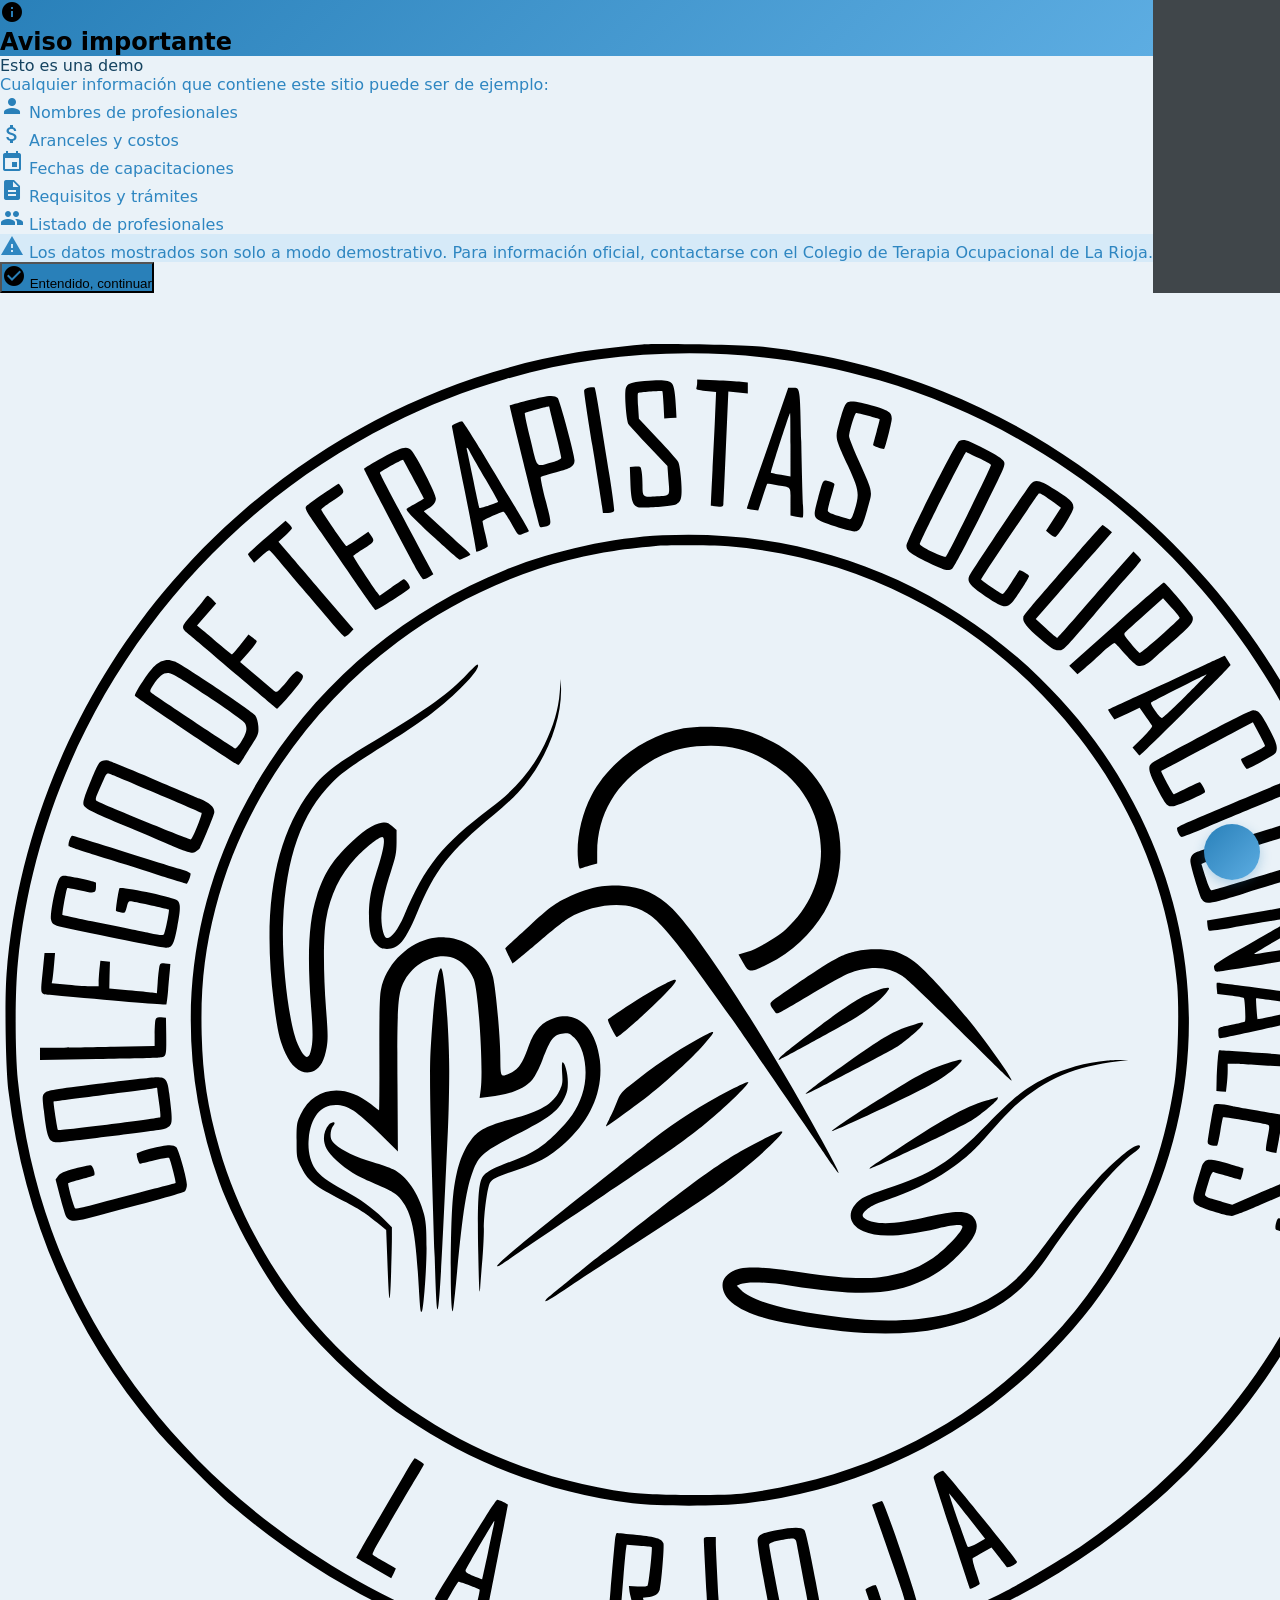
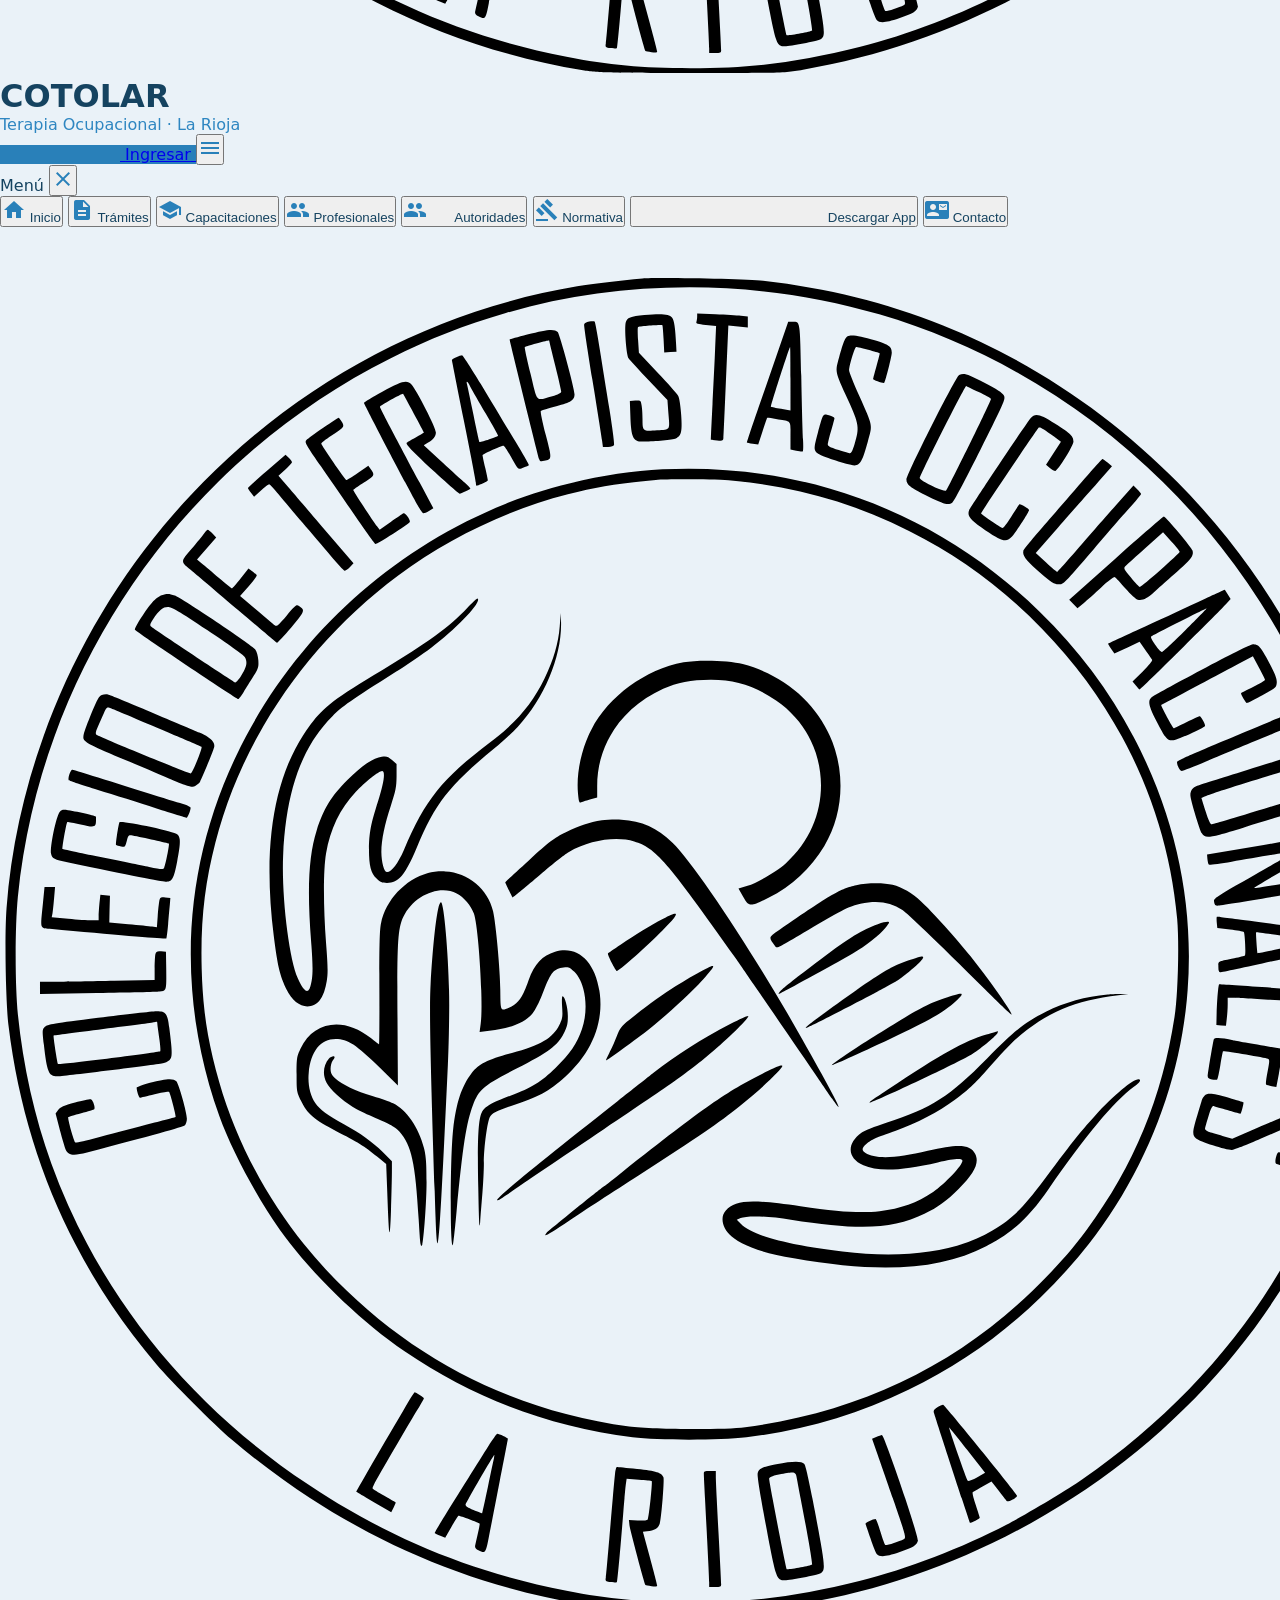
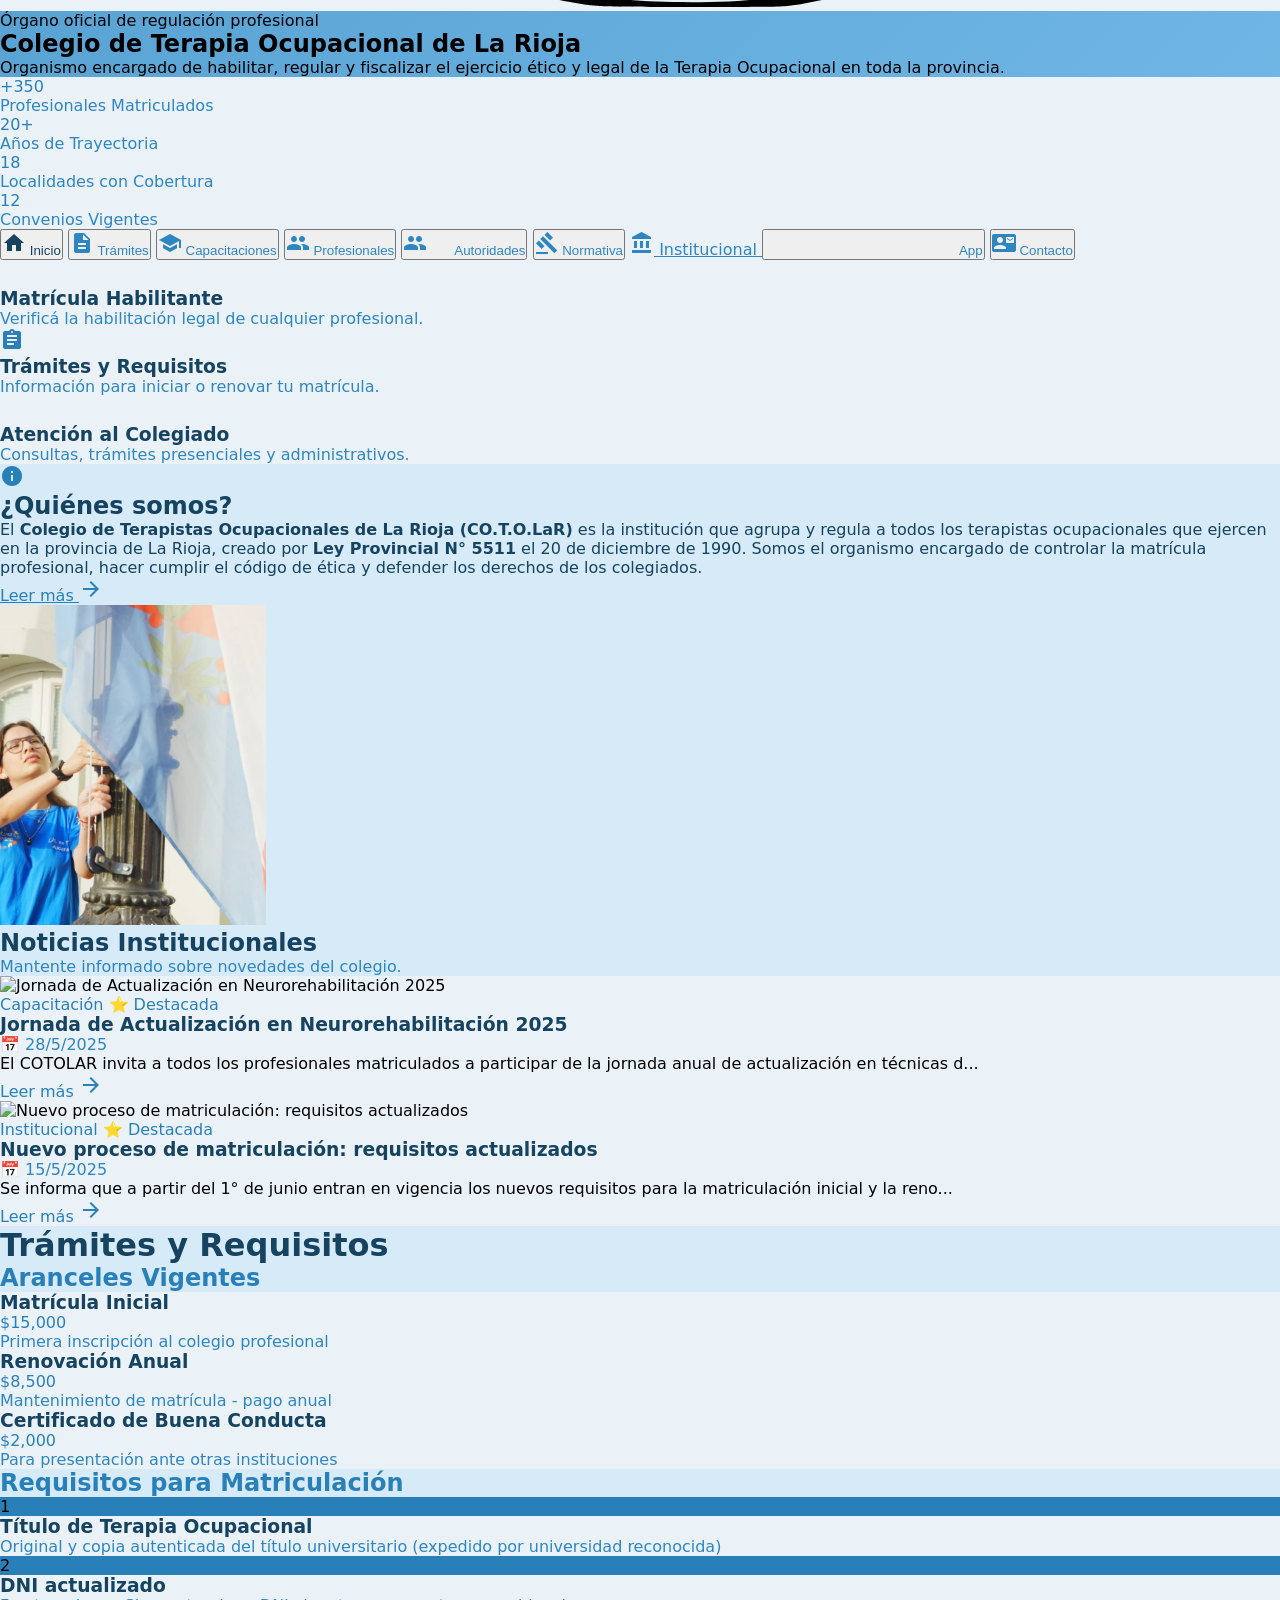
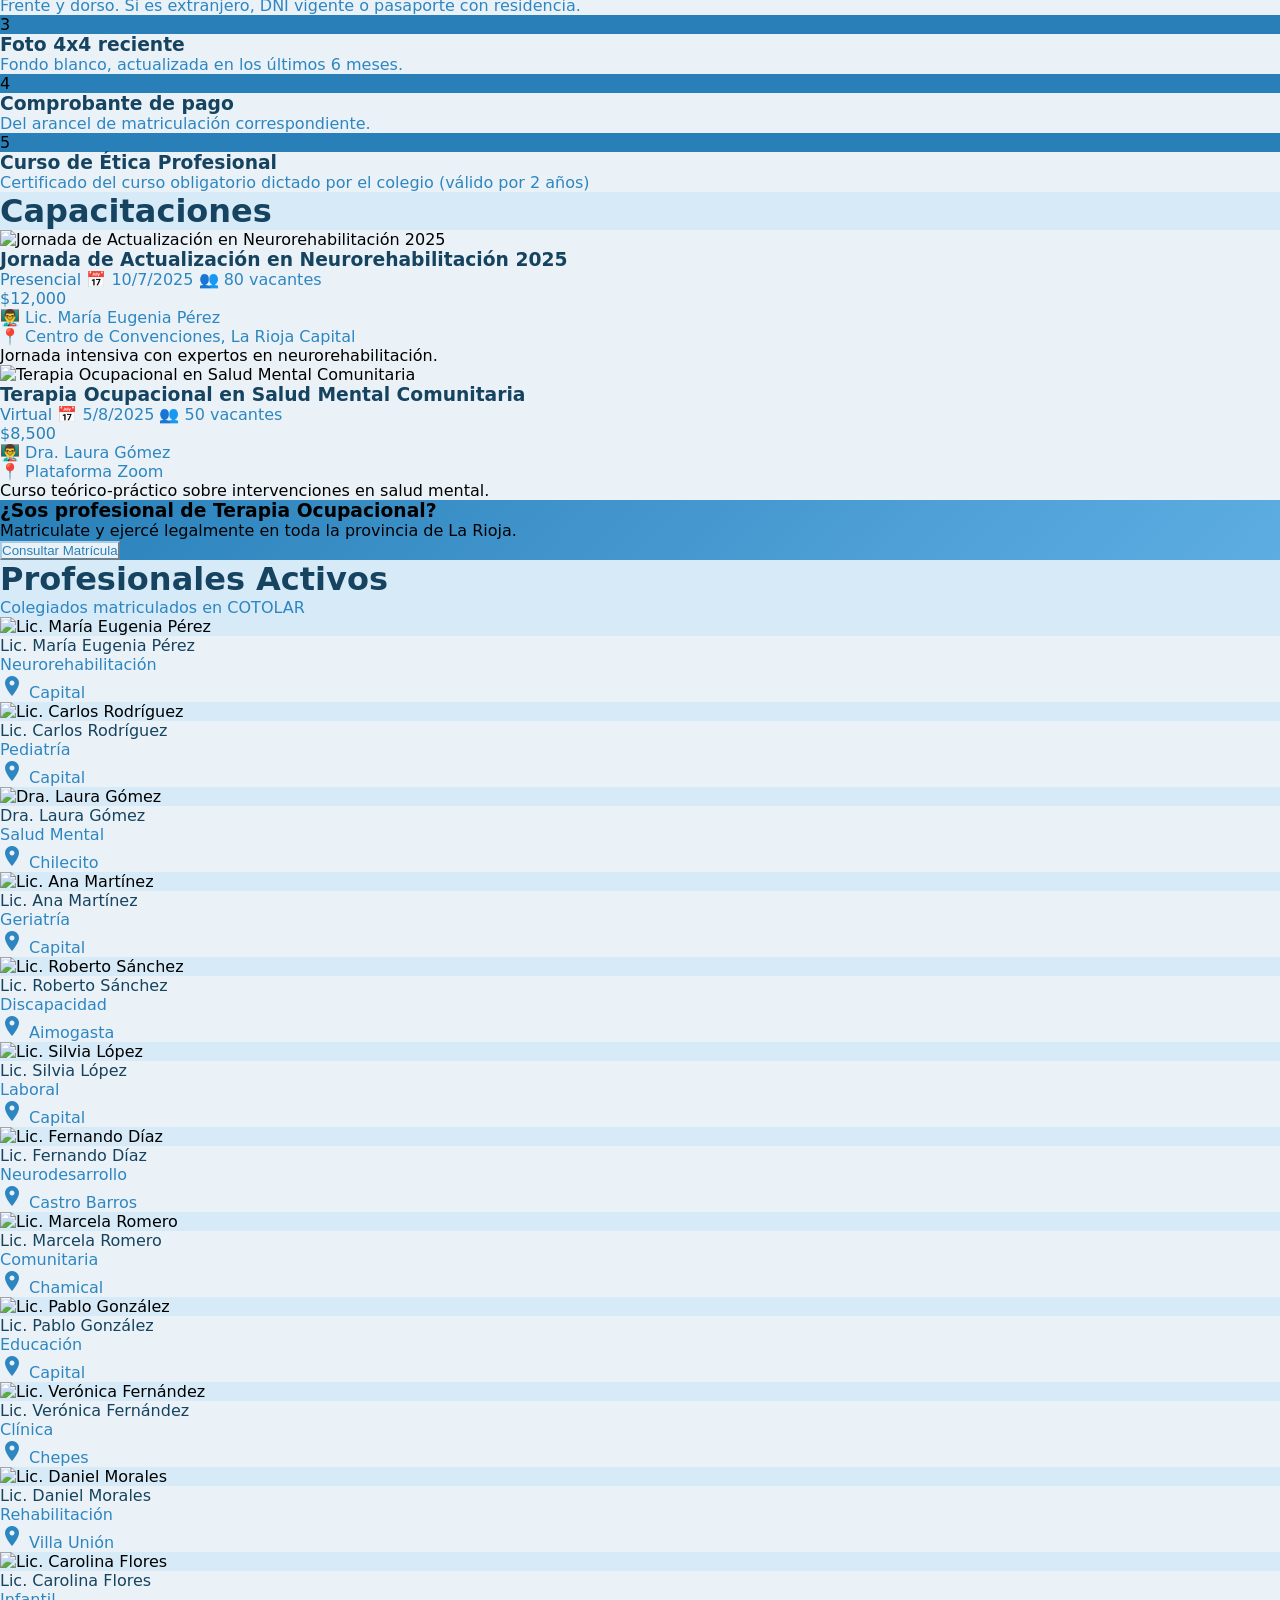
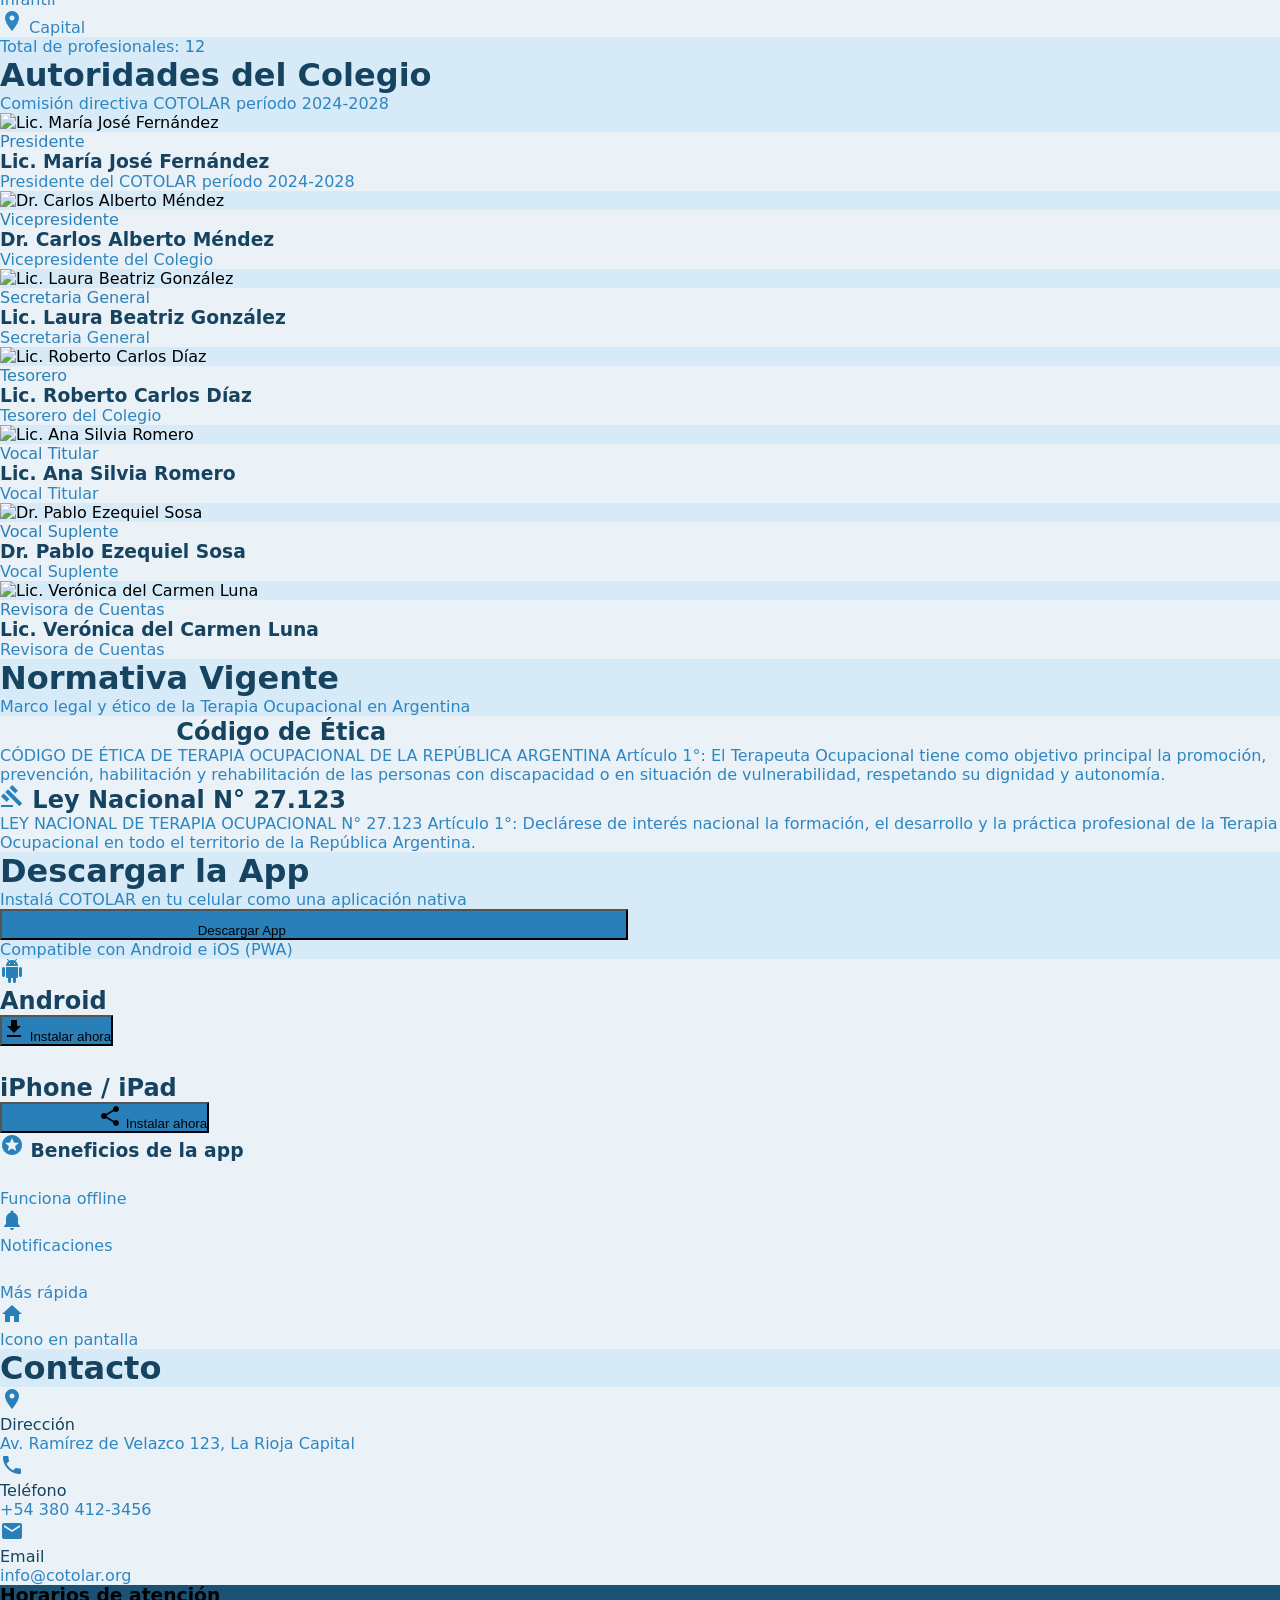
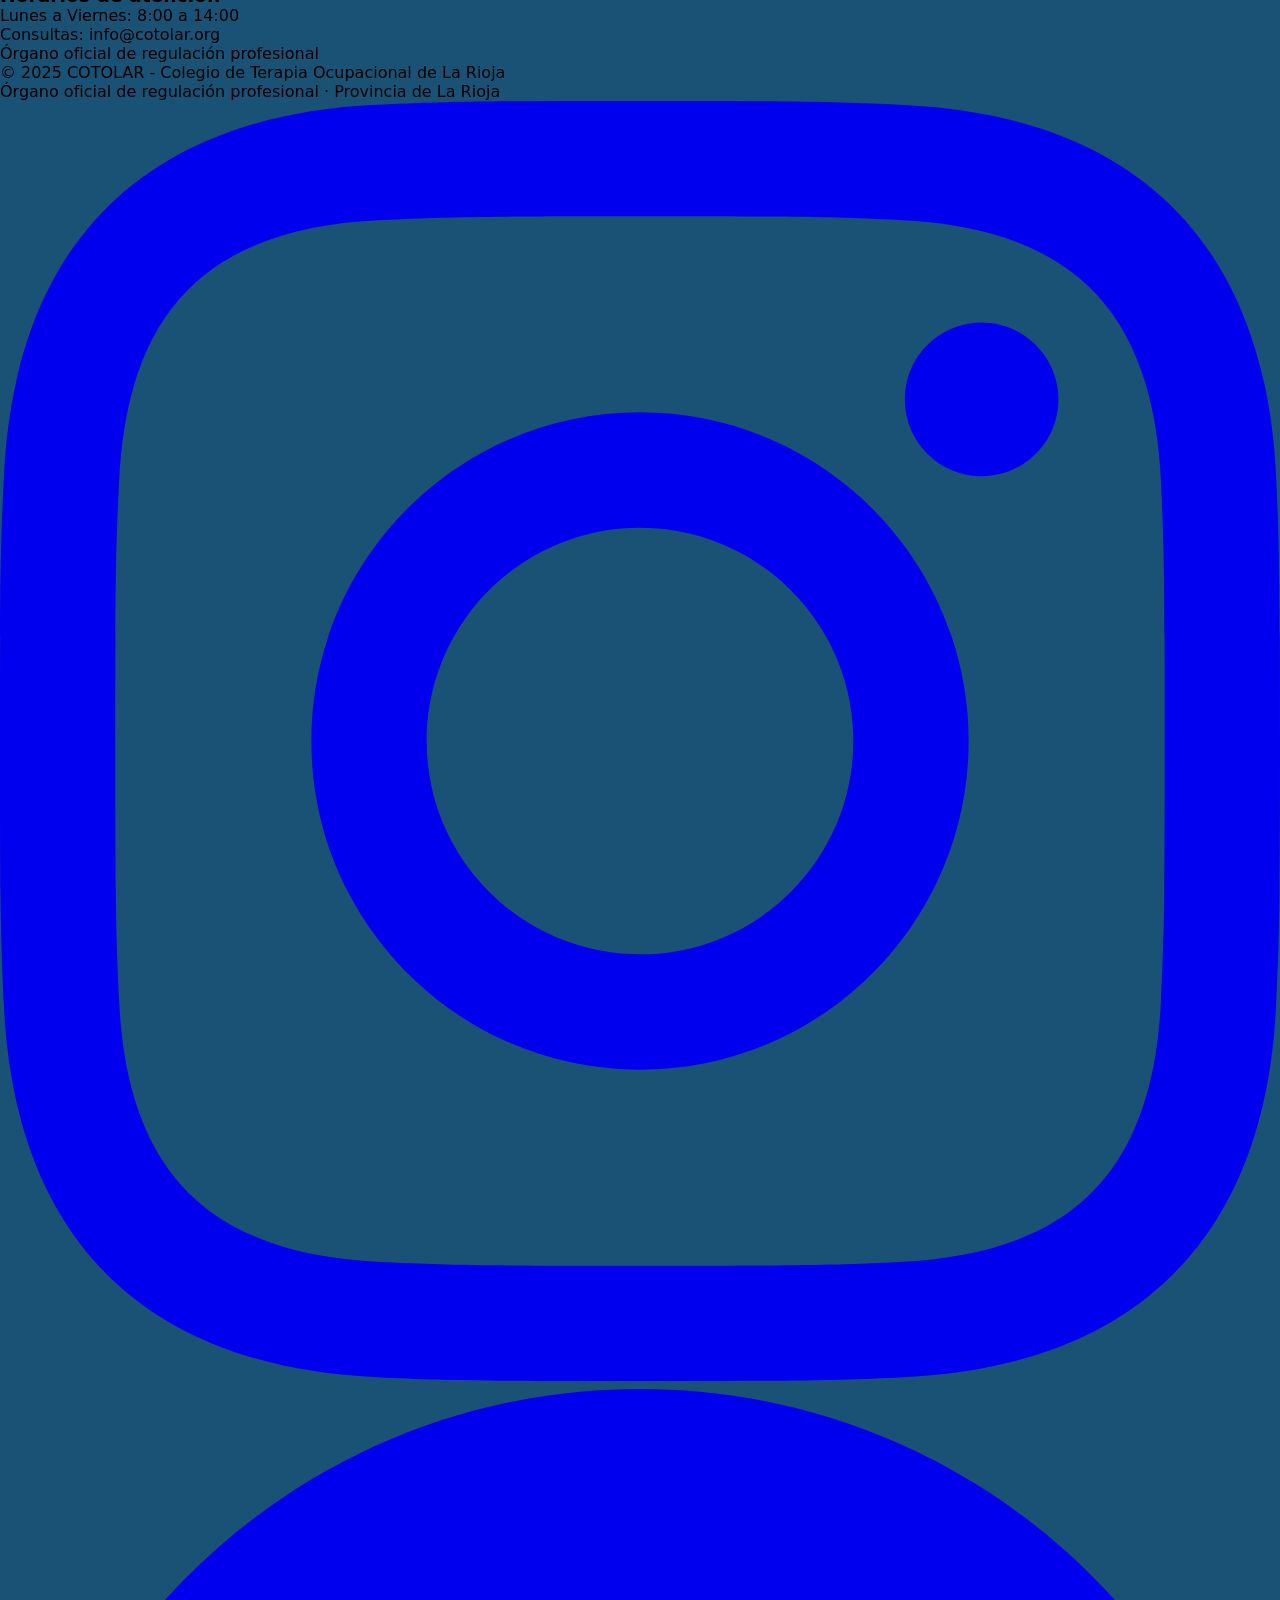
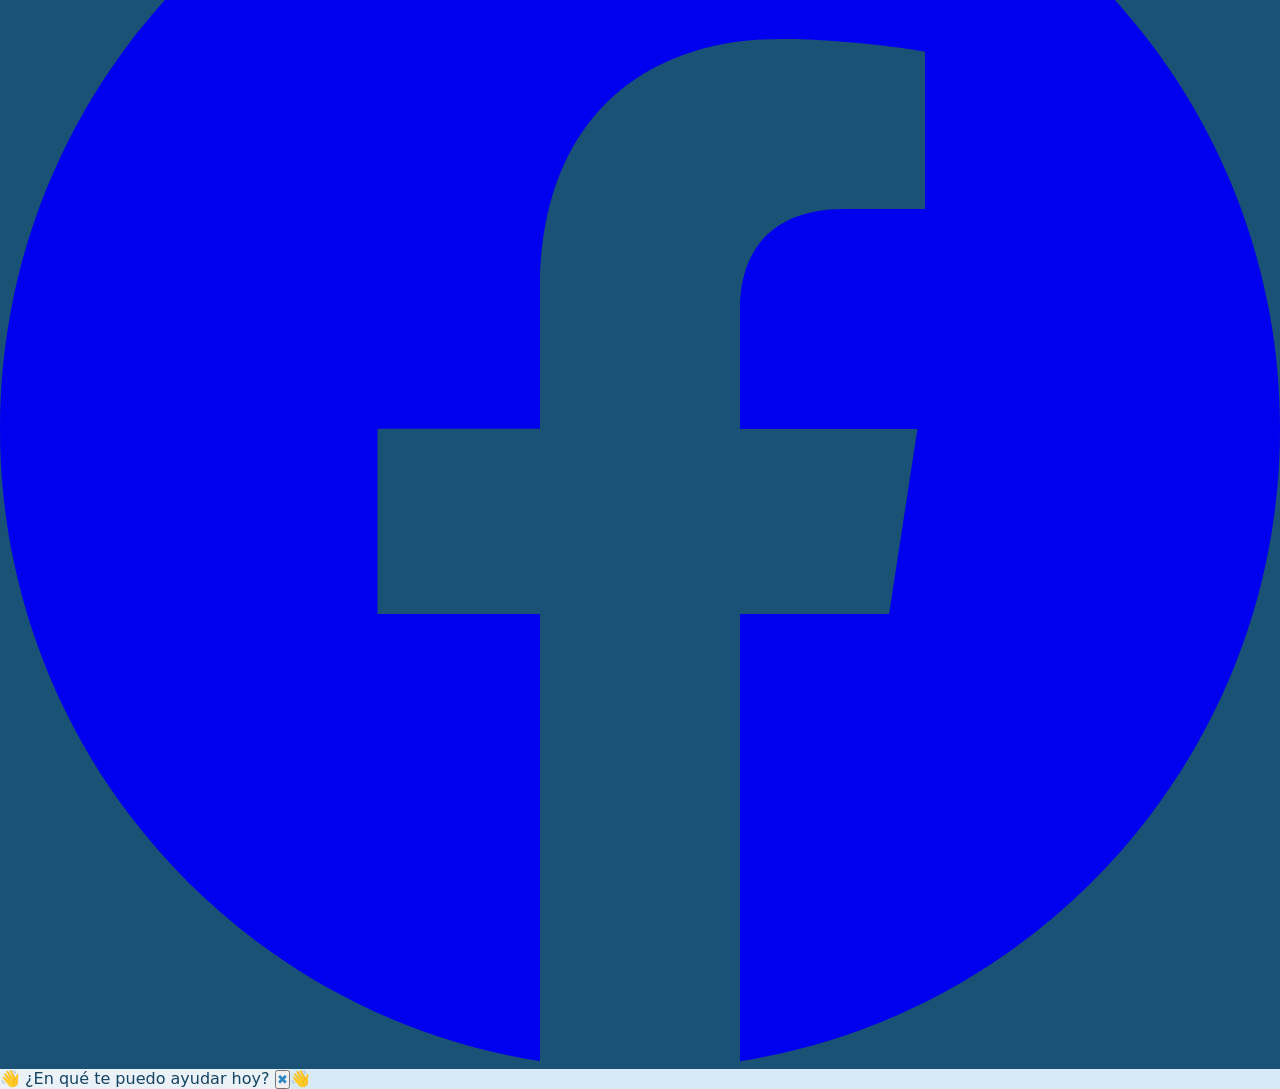
==== commit b46d2f84: "Corrige manita y globo: ocultos durante splash, aparecen solo después" ====
--- a/index.html
+++ b/index.html
@@ -591,61 +591,141 @@
         document.getElementById('androidInstallBtn')?.addEventListener('click', instalarPWA);
         document.getElementById('iosInstallBtn')?.addEventListener('click', instalarPWA);
         
-        // ========== MANITA Y BURBUJA ==========
+        // ========== SPLASH SCREEN CON BARRA DE PROGRESO ==========
+        window.addEventListener('load', function() {
+            const splash = document.getElementById('splashScreen');
+            const progressBar = document.getElementById('progressBar');
+            const loadingStatus = document.getElementById('loadingStatus');
+            const chatWidget = document.querySelector('.chat-widget');
+            const handWave = document.getElementById('handWave');
+            const chatBubbleMsg = document.getElementById('chatBubbleMsg');
+            const chatHelper = document.getElementById('chatHelper');
+            
+            // Asegurar que todo esté oculto durante el splash
+            if (chatWidget) chatWidget.classList.remove('visible');
+            if (handWave) handWave.style.display = 'none';
+            if (chatBubbleMsg) chatBubbleMsg.style.display = 'none';
+            if (chatHelper) chatHelper.style.display = 'none';
+            
+            const statusMessages = ['Cargando recursos...', 'Preparando el colegio...', 'Bienvenido a COTOLAR'];
+            let progress = 0;
+            let messageIndex = 0;
+            
+            const messageInterval = setInterval(() => {
+                messageIndex++;
+                if (messageIndex < statusMessages.length && loadingStatus) {
+                    loadingStatus.textContent = statusMessages[messageIndex];
+                }
+            }, 800);
+            
+            const interval = setInterval(() => {
+                progress += Math.random() * 15;
+                if (progress >= 100) {
+                    progress = 100;
+                    clearInterval(interval);
+                    clearInterval(messageInterval);
+                    
+                    // Pequeña pausa para mostrar el 100%
+                    setTimeout(() => {
+                        if (splash) {
+                            splash.style.opacity = '0';
+                            setTimeout(() => {
+                                splash.style.display = 'none';
+                                
+                                // Mostrar el robotito después del splash
+                                if (chatWidget) chatWidget.classList.add('visible');
+                                
+                                // Mostrar la manita y el globo después del splash
+                                if (chatHelper) chatHelper.style.display = 'flex';
+                                if (handWave) handWave.style.display = 'inline-block';
+                                if (chatBubbleMsg) {
+                                    chatBubbleMsg.style.display = 'block';
+                                    setTimeout(() => {
+                                        chatBubbleMsg.classList.remove('opacity-0', 'translate-y-2');
+                                        chatBubbleMsg.classList.add('opacity-100', 'translate-y-0');
+                                    }, 300);
+                                }
+                            }, 1000);
+                        }
+                    }, 400);
+                }
+                if (progressBar) progressBar.style.width = Math.min(progress, 100) + '%';
+            }, 150);
+            
+            // Tiempo máximo de seguridad (4 segundos)
+            setTimeout(() => {
+                clearInterval(interval);
+                clearInterval(messageInterval);
+                if (splash && splash.style.display !== 'none') {
+                    splash.style.opacity = '0';
+                    setTimeout(() => {
+                        splash.style.display = 'none';
+                        if (chatWidget) chatWidget.classList.add('visible');
+                        if (chatHelper) chatHelper.style.display = 'flex';
+                        if (handWave) handWave.style.display = 'inline-block';
+                        if (chatBubbleMsg) {
+                            chatBubbleMsg.style.display = 'block';
+                            setTimeout(() => {
+                                chatBubbleMsg.classList.remove('opacity-0', 'translate-y-2');
+                                chatBubbleMsg.classList.add('opacity-100', 'translate-y-0');
+                            }, 300);
+                        }
+                    }, 1000);
+                }
+            }, 4000);
+        });
+
+        // ========== MANITA Y BURBUJA DE AYUDA (después del splash) ==========
+        const chatHelper = document.getElementById('chatHelper');
         const chatBubbleMsgEl = document.getElementById('chatBubbleMsg');
         const closeBubbleBtn = document.getElementById('closeBubbleMsg');
         const handWaveEl = document.getElementById('handWave');
+
+        // Verificar si ya fue cerrado en esta sesión
         const yaCerradoHelper = sessionStorage.getItem('chatHelperCerrado');
-        
+
         if (!yaCerradoHelper) {
-            setTimeout(() => {
-                if (chatBubbleMsgEl) {
-                    chatBubbleMsgEl.classList.remove('opacity-0', 'translate-y-2');
-                    chatBubbleMsgEl.classList.add('opacity-100', 'translate-y-0');
-                }
-                if (handWaveEl) handWaveEl.style.display = 'inline-block';
-            }, 500);
+            // La manita y el globo se mostrarán después del splash (controlado por el splash)
+            console.log('Manita y globo listos para mostrarse después del splash');
         } else {
+            // Si ya fue cerrado, ocultar todo permanentemente
             if (chatBubbleMsgEl) chatBubbleMsgEl.style.display = 'none';
             if (handWaveEl) handWaveEl.style.display = 'none';
-        }
-        
+            if (chatHelper) chatHelper.style.display = 'none';
+        }
+
         function cerrarAyuda() {
             if (chatBubbleMsgEl) {
                 chatBubbleMsgEl.classList.add('opacity-0', 'translate-y-2');
-                setTimeout(() => { if (chatBubbleMsgEl) chatBubbleMsgEl.style.display = 'none'; }, 300);
+                setTimeout(() => {
+                    if (chatBubbleMsgEl) chatBubbleMsgEl.style.display = 'none';
+                }, 300);
             }
             if (handWaveEl) handWaveEl.style.display = 'none';
+            if (chatHelper) chatHelper.style.display = 'none';
             sessionStorage.setItem('chatHelperCerrado', 'true');
         }
-        
-        if (closeBubbleBtn) closeBubbleBtn.addEventListener('click', (e) => { e.stopPropagation(); cerrarAyuda(); if (window.playSound) window.playSound('click'); });
-        if (handWaveEl) handWaveEl.addEventListener('click', () => {
-            const chatPanel = document.getElementById('chatPanel');
-            if (chatPanel) chatPanel.classList.toggle('open');
-            cerrarAyuda();
-            if (window.playSound) window.playSound('click');
-        });
-        
-        // ========== MENÚ HAMBURGUESA ==========
-        const menuBtn = document.getElementById('menuBtn');
-        const mobileMenu = document.getElementById('mobileMenu');
-        const closeMenuBtn = document.getElementById('closeMenuBtn');
-        
-        function openMenu() { if (mobileMenu) mobileMenu.classList.remove('hidden'); document.body.style.overflow = 'hidden'; }
-        function closeMenu() { if (mobileMenu) mobileMenu.classList.add('hidden'); document.body.style.overflow = ''; }
-        
-        menuBtn?.addEventListener('click', openMenu);
-        closeMenuBtn?.addEventListener('click', closeMenu);
-        mobileMenu?.addEventListener('click', (e) => { if (e.target === mobileMenu) closeMenu(); });
-        
-        document.querySelectorAll('.mobile-nav-btn').forEach(btn => {
-            btn.addEventListener('click', () => {
-                const section = btn.getAttribute('data-section');
-                if (section && window.cambiarSeccion) window.cambiarSeccion(section);
-                closeMenu();
+
+        if (closeBubbleBtn) {
+            closeBubbleBtn.addEventListener('click', (e) => {
+                e.stopPropagation();
+                cerrarAyuda();
+                if (window.playSound) window.playSound('click');
             });
-        });
+        }
+
+        if (handWaveEl) {
+            handWaveEl.addEventListener('click', () => {
+                const chatPanel = document.getElementById('chatPanel');
+                if (chatPanel) {
+                    chatPanel.classList.toggle('open');
+                    if (chatPanel.classList.contains('open')) {
+                        cerrarAyuda();
+                    }
+                }
+                if (window.playSound) window.playSound('click');
+            });
+        }
     </script>
     
     <script src="js/imageHandler.js"></script>
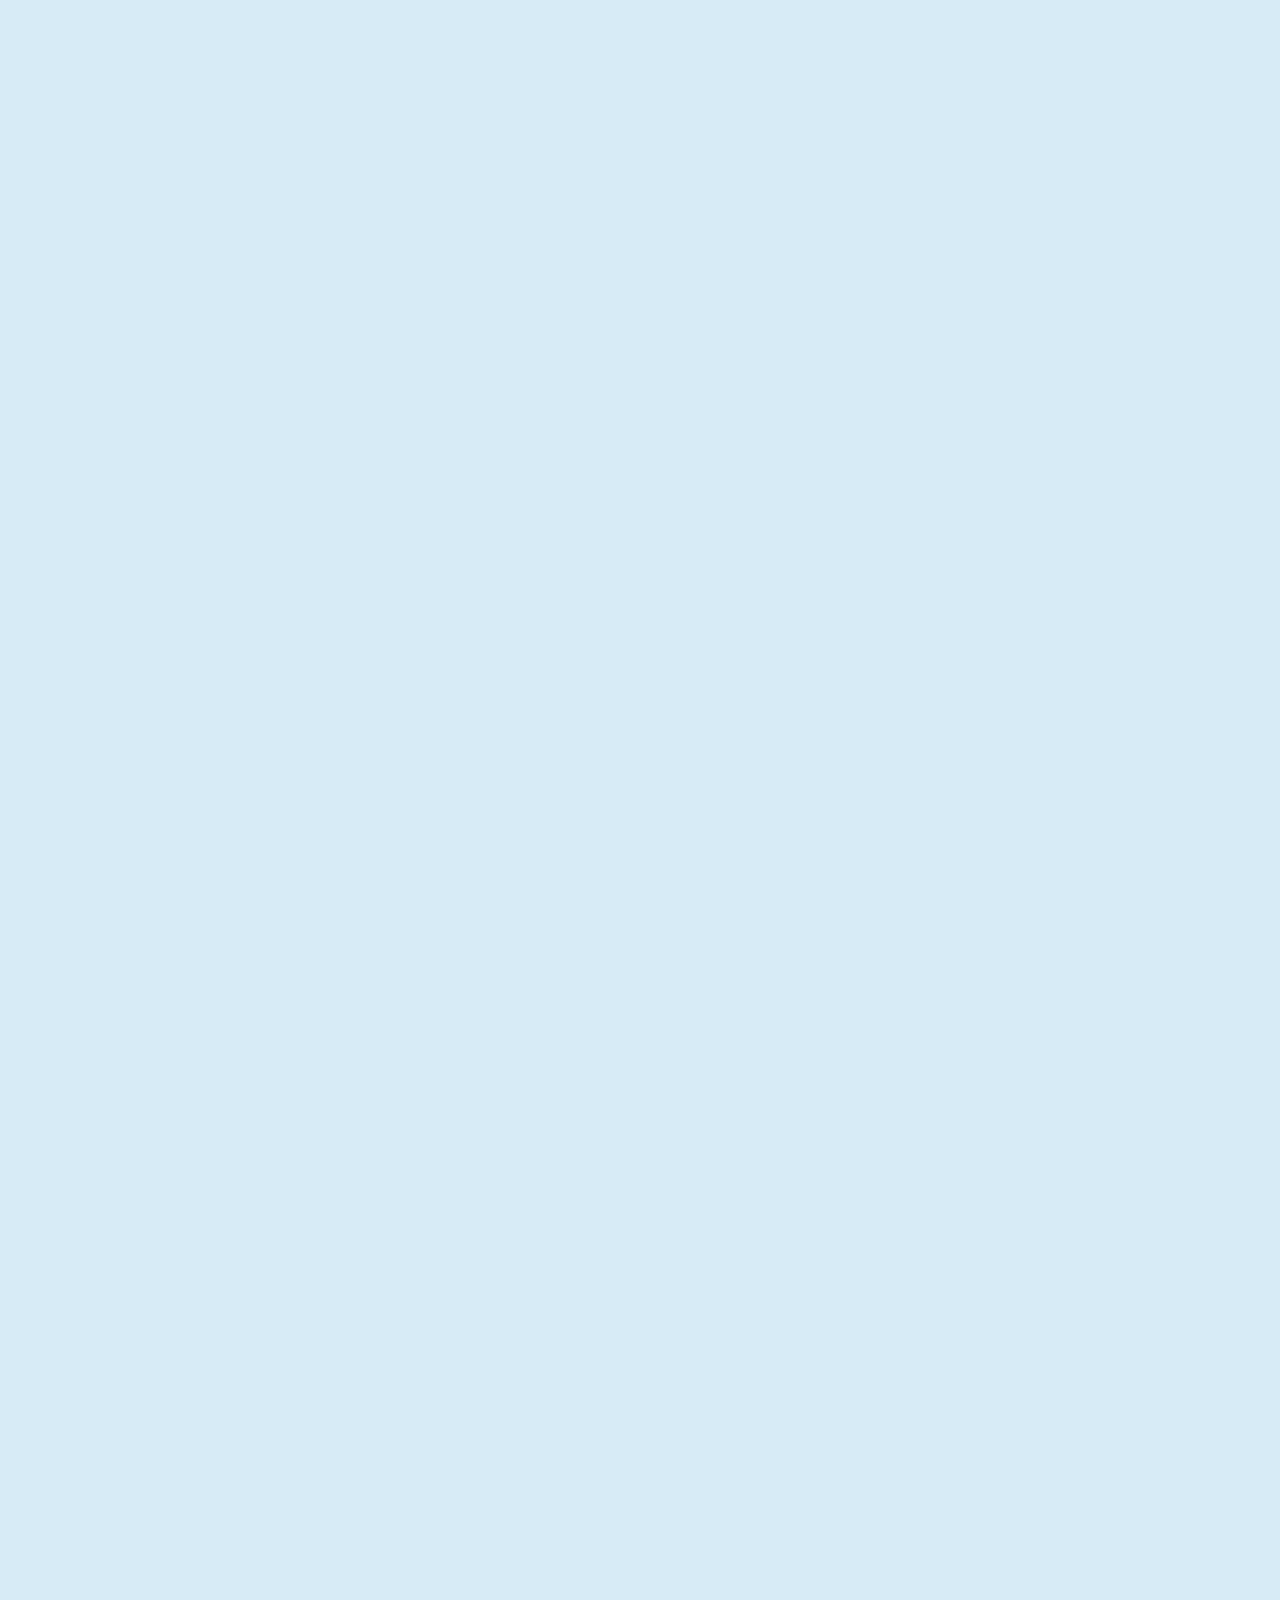
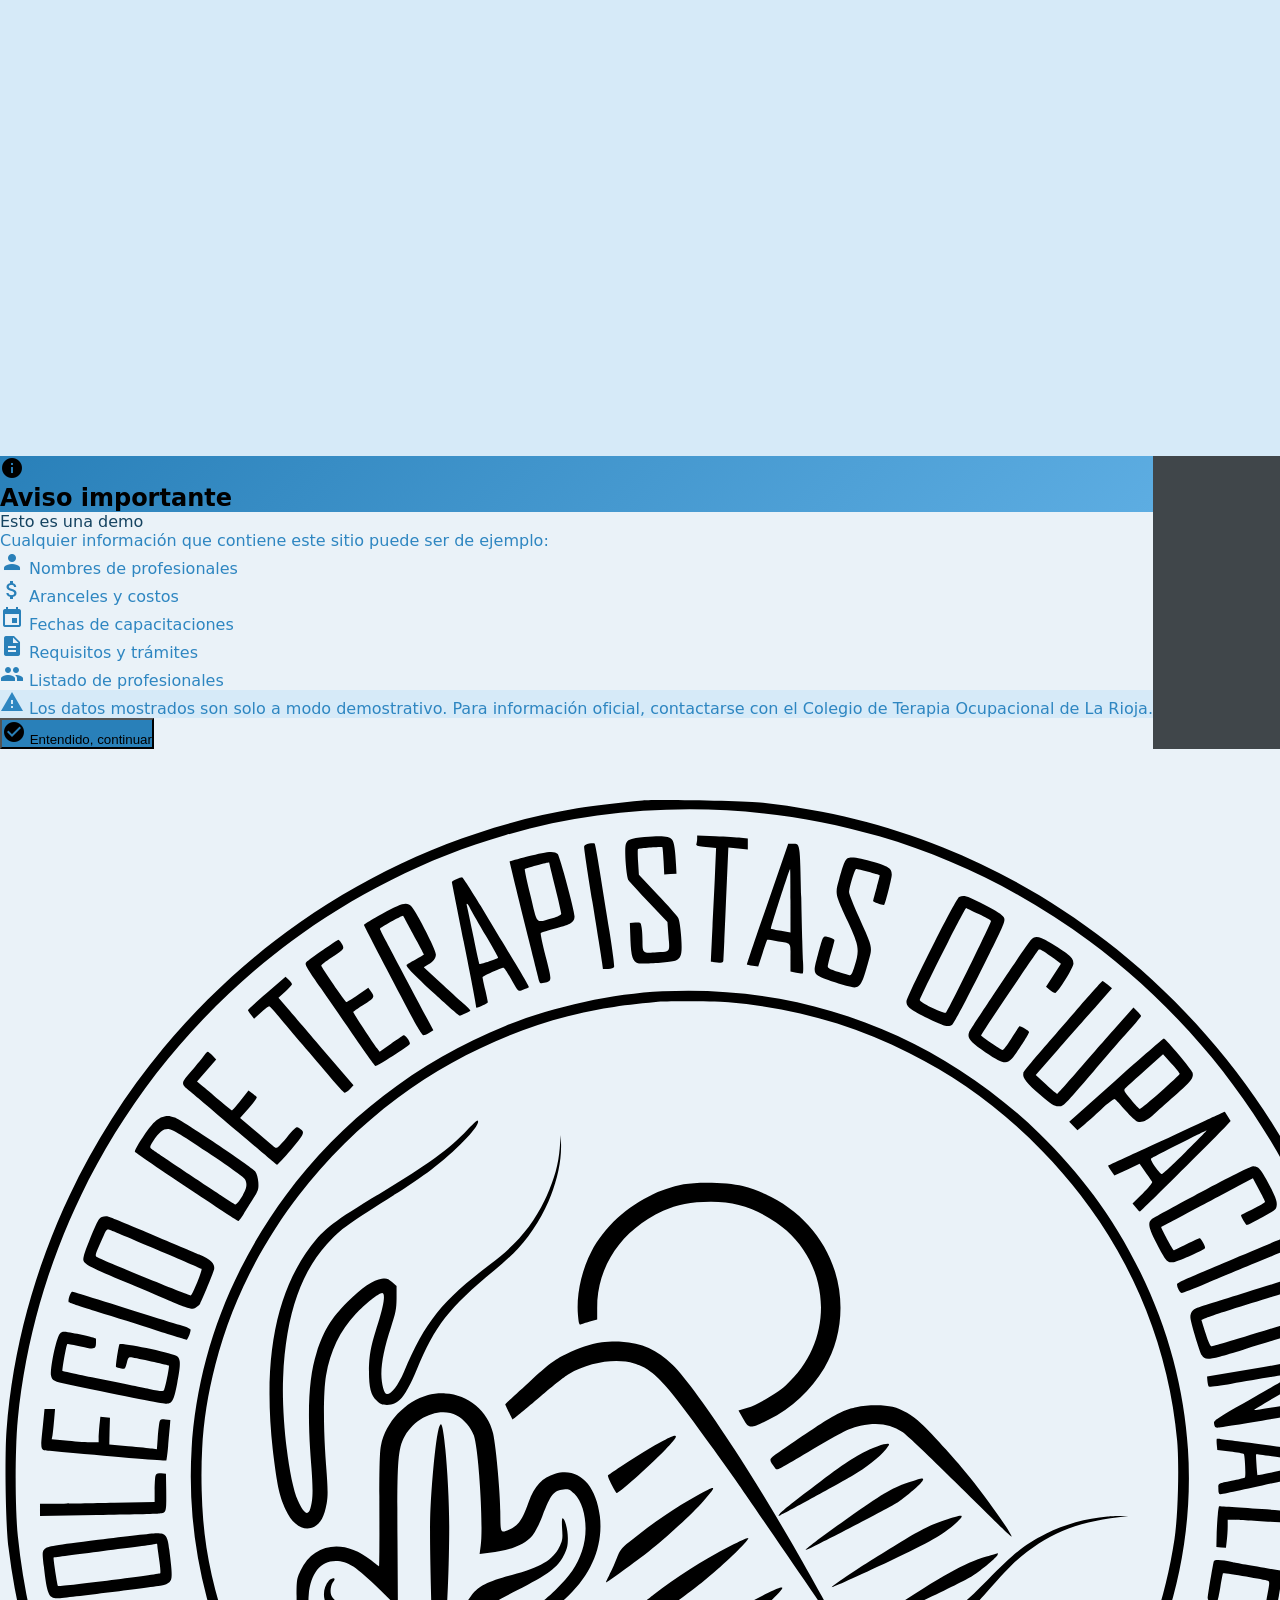
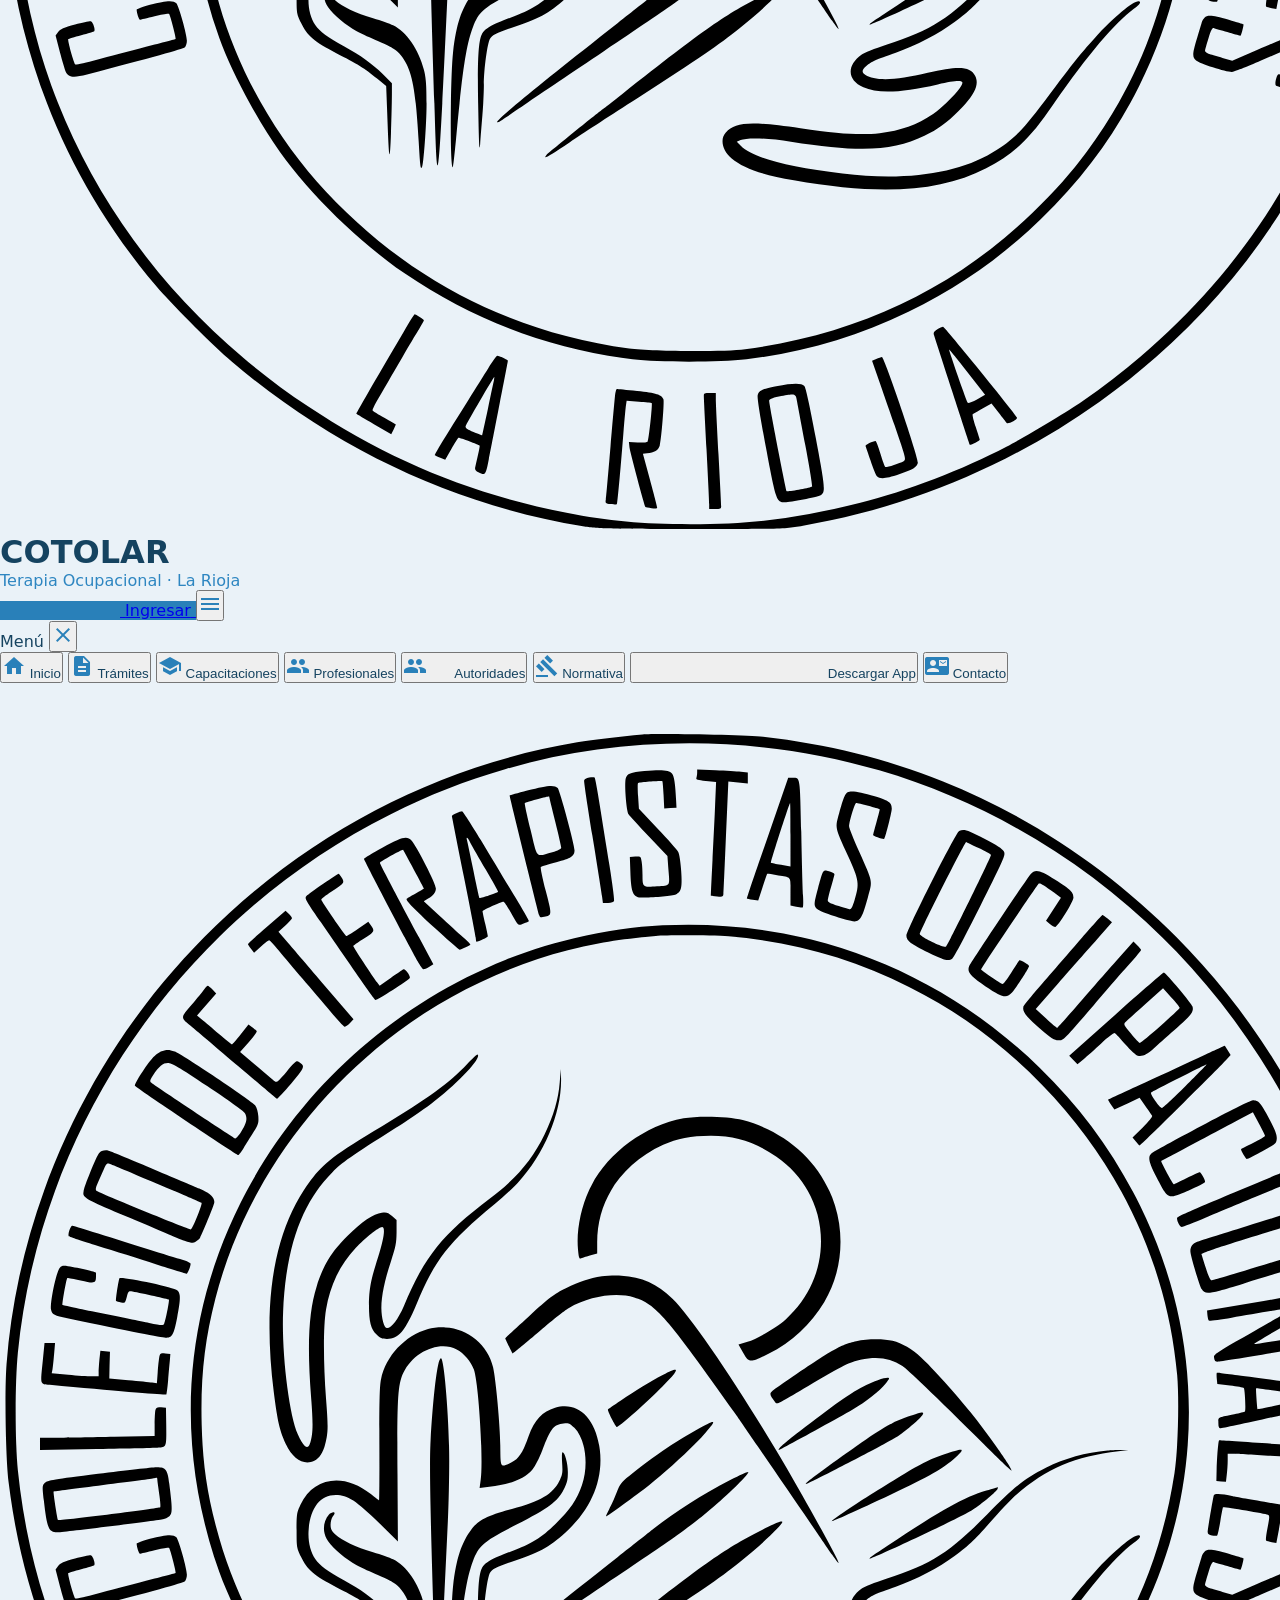
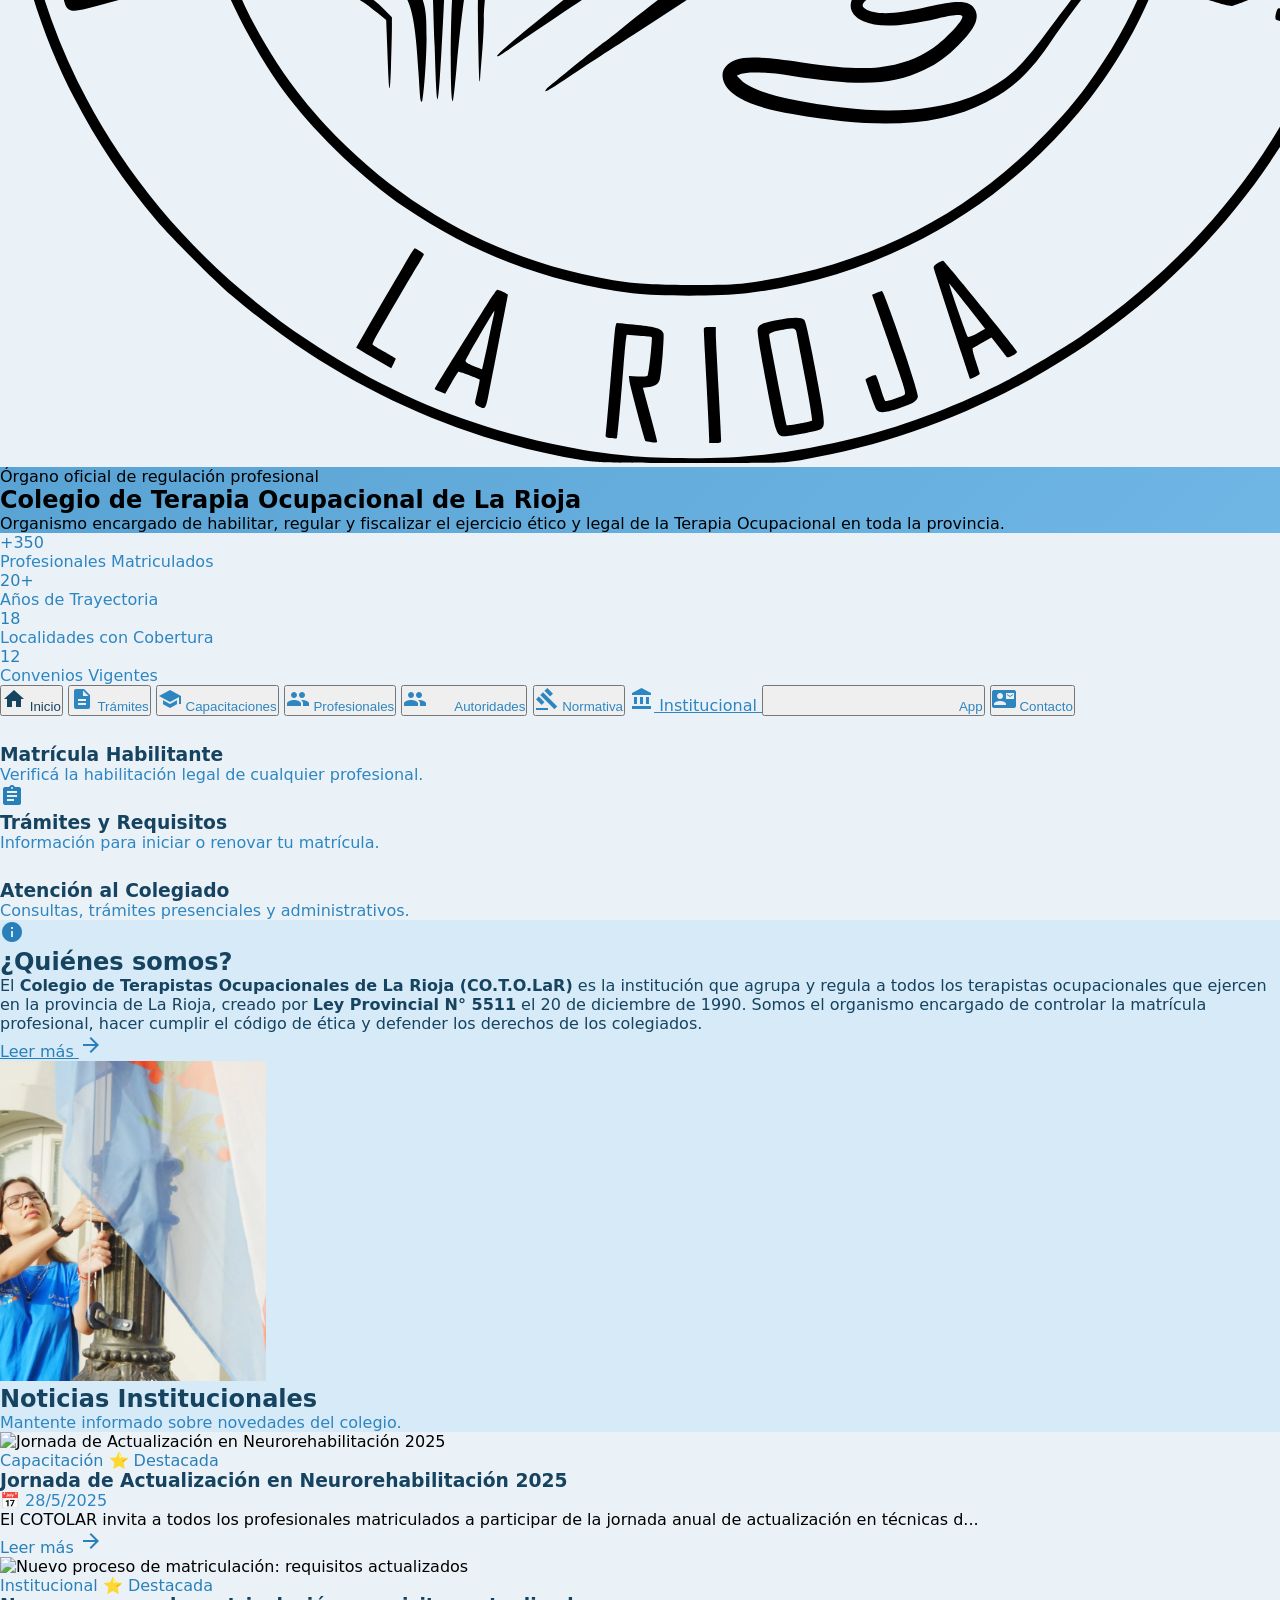
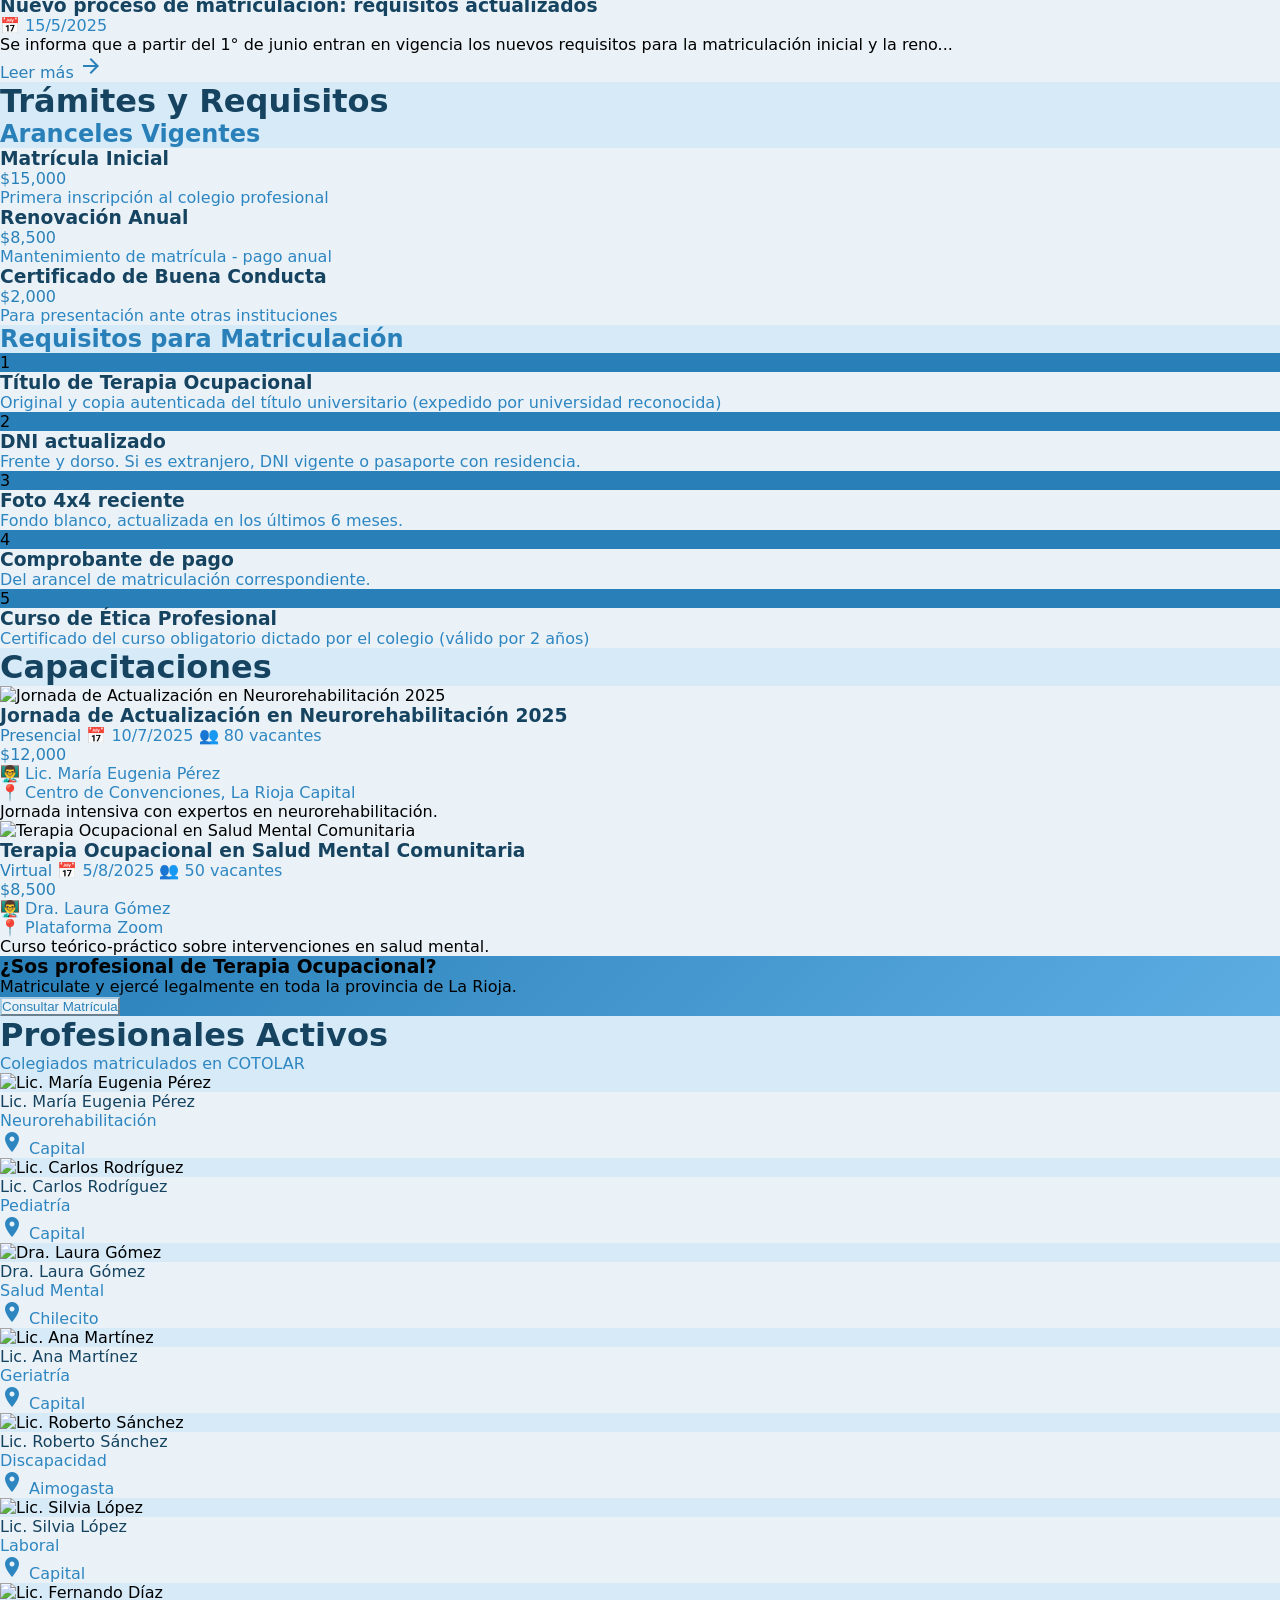
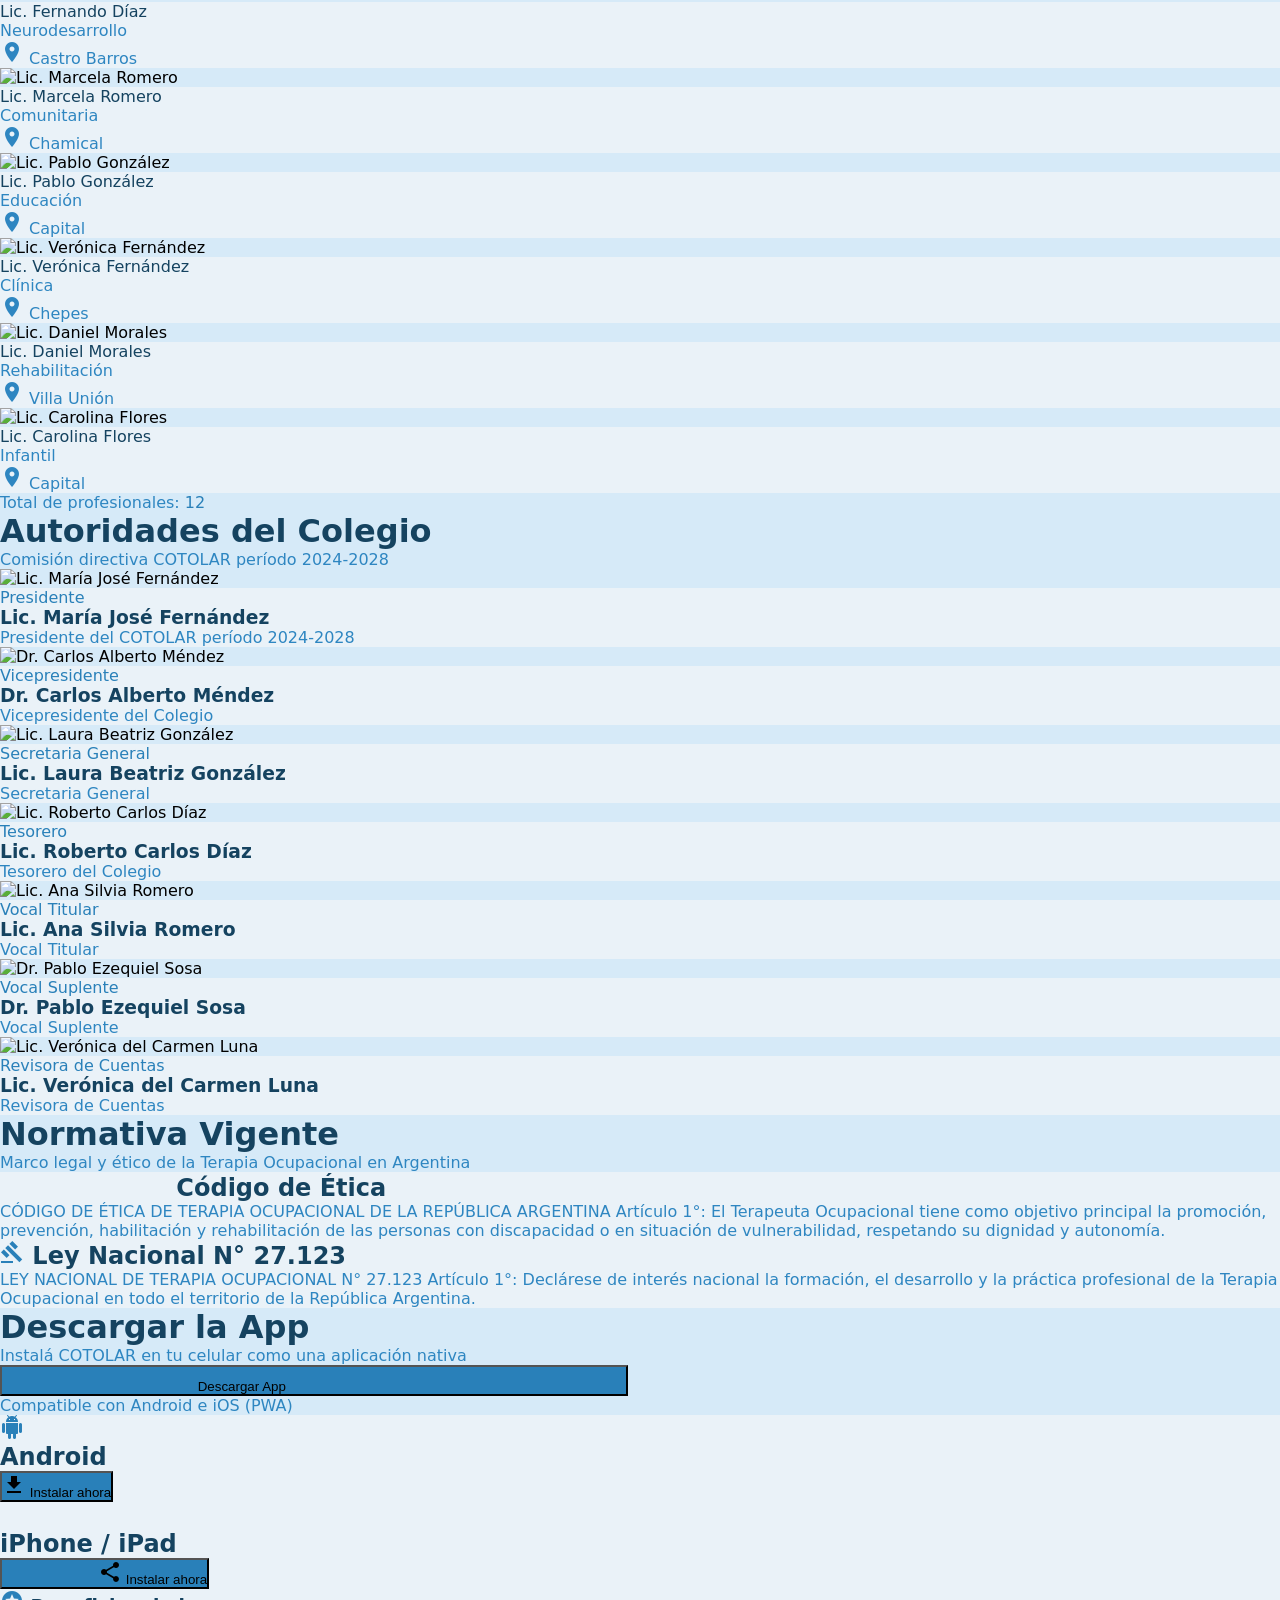
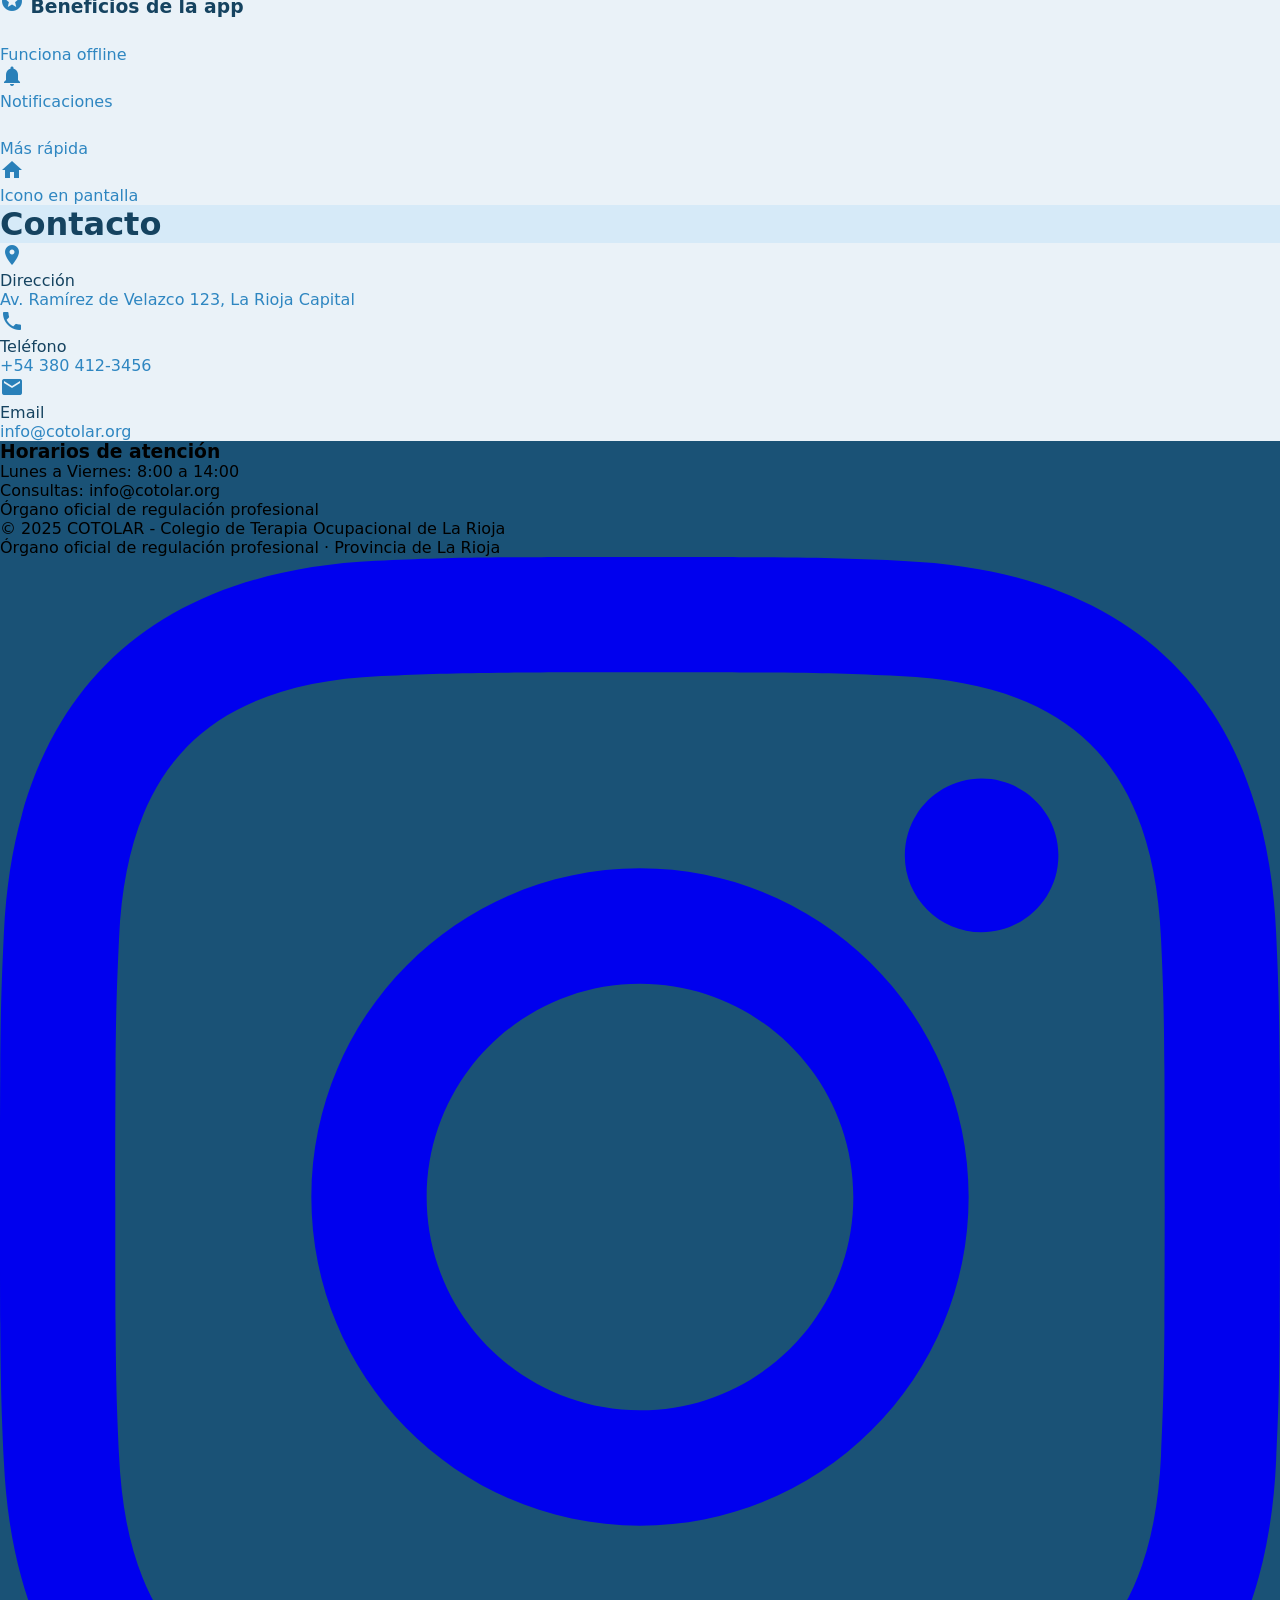
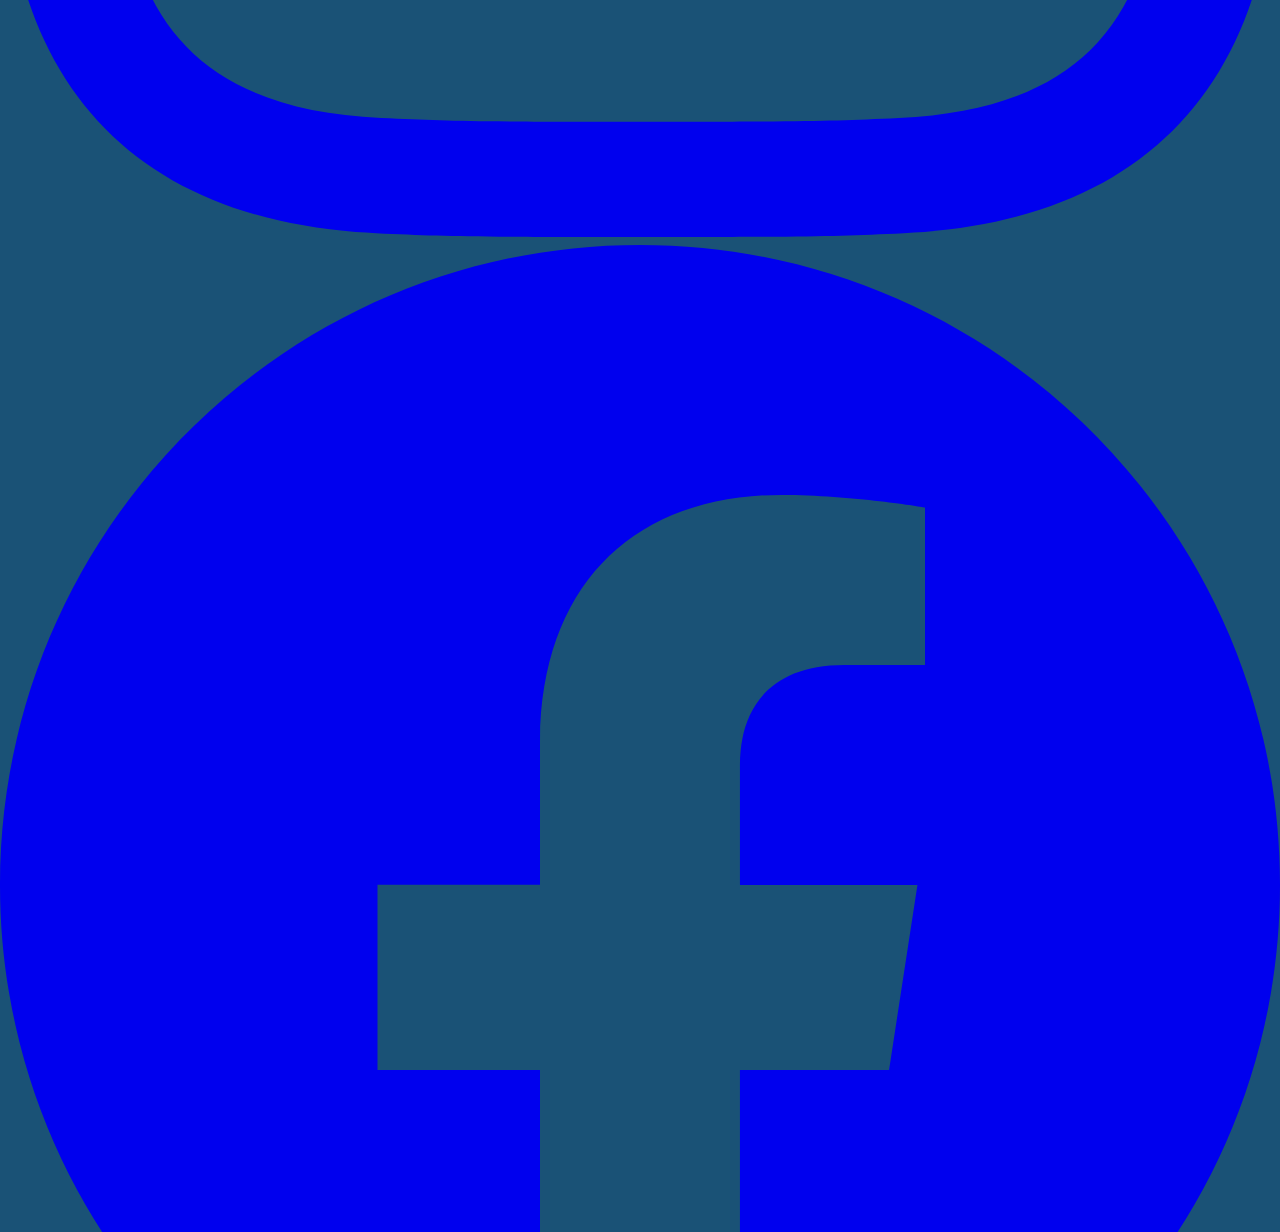
==== commit 751b814a: "Logo corregido" ====
--- a/index.html
+++ b/index.html
@@ -149,7 +149,7 @@
     <header class="bg-azulCard border-b border-azulBorde sticky top-0 z-50 shadow-sm">
         <div class="max-w-6xl mx-auto px-4 md:px-6 py-3 md:py-4 flex justify-between items-center">
             <div class="flex items-center gap-3 md:gap-5">
-                <div class="w-10 h-10 md:w-14 md:h-14 rounded-xl flex items-center justify-center shadow-md overflow-hidden bg-white">
+                <div class="w-10 h-10 md:w-20 md:h-20 rounded-xl flex items-center justify-center shadow-md overflow-hidden bg-white">
                     <img src="icon.svg" alt="COTOLAR Logo" class="w-full h-full object-contain p-1">
                 </div>
                 <div>
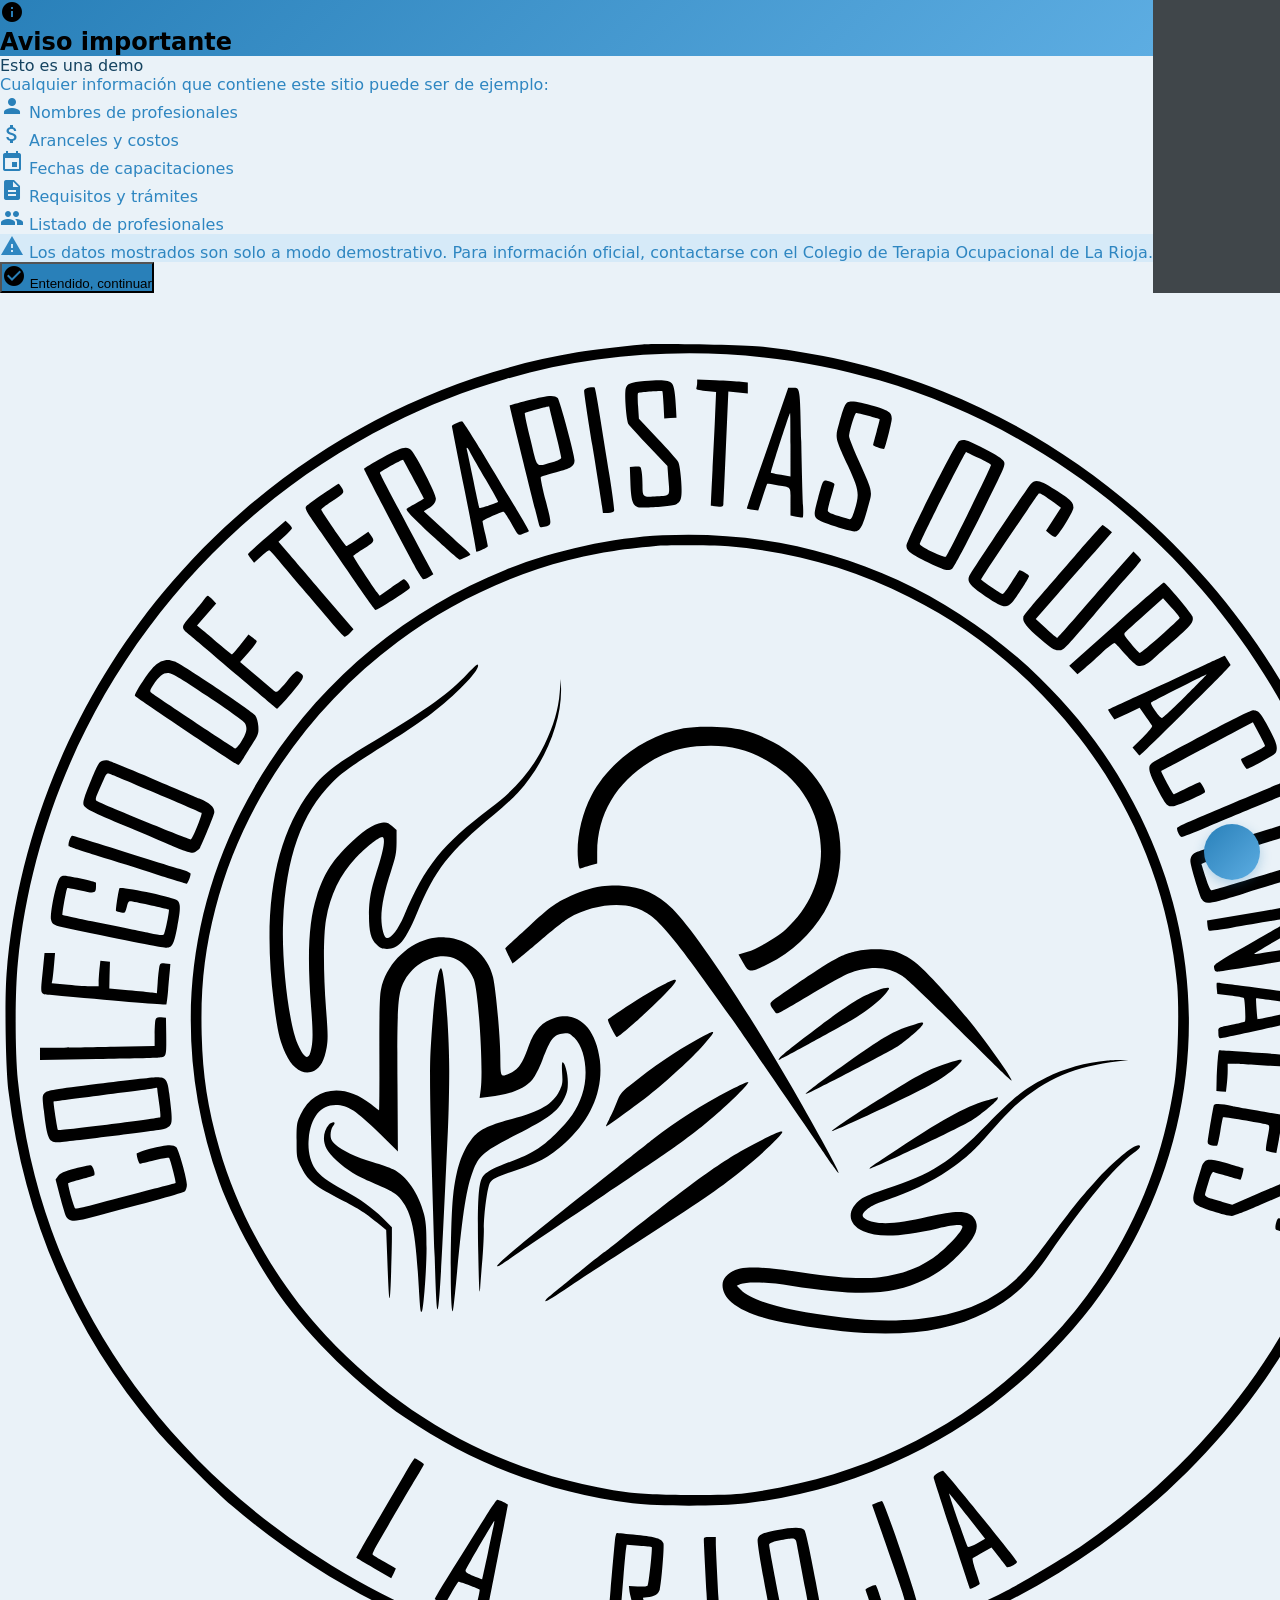
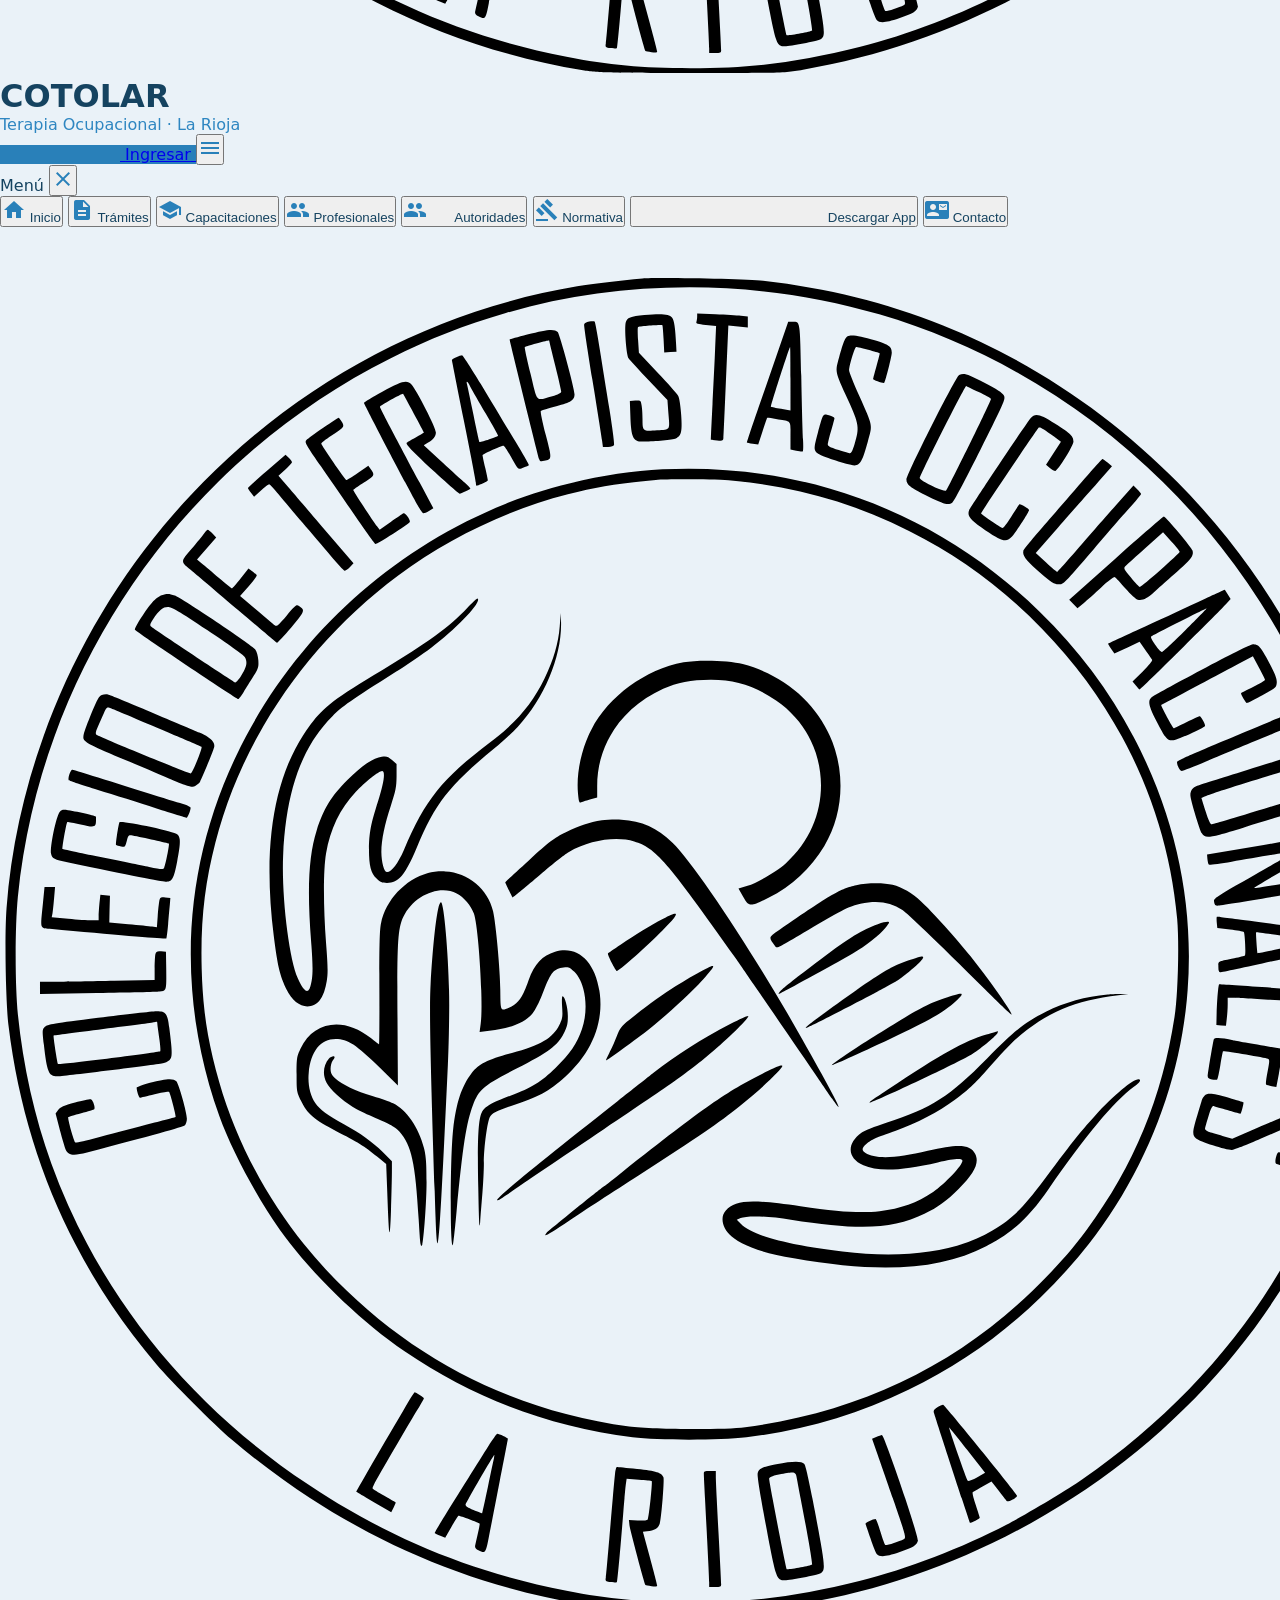
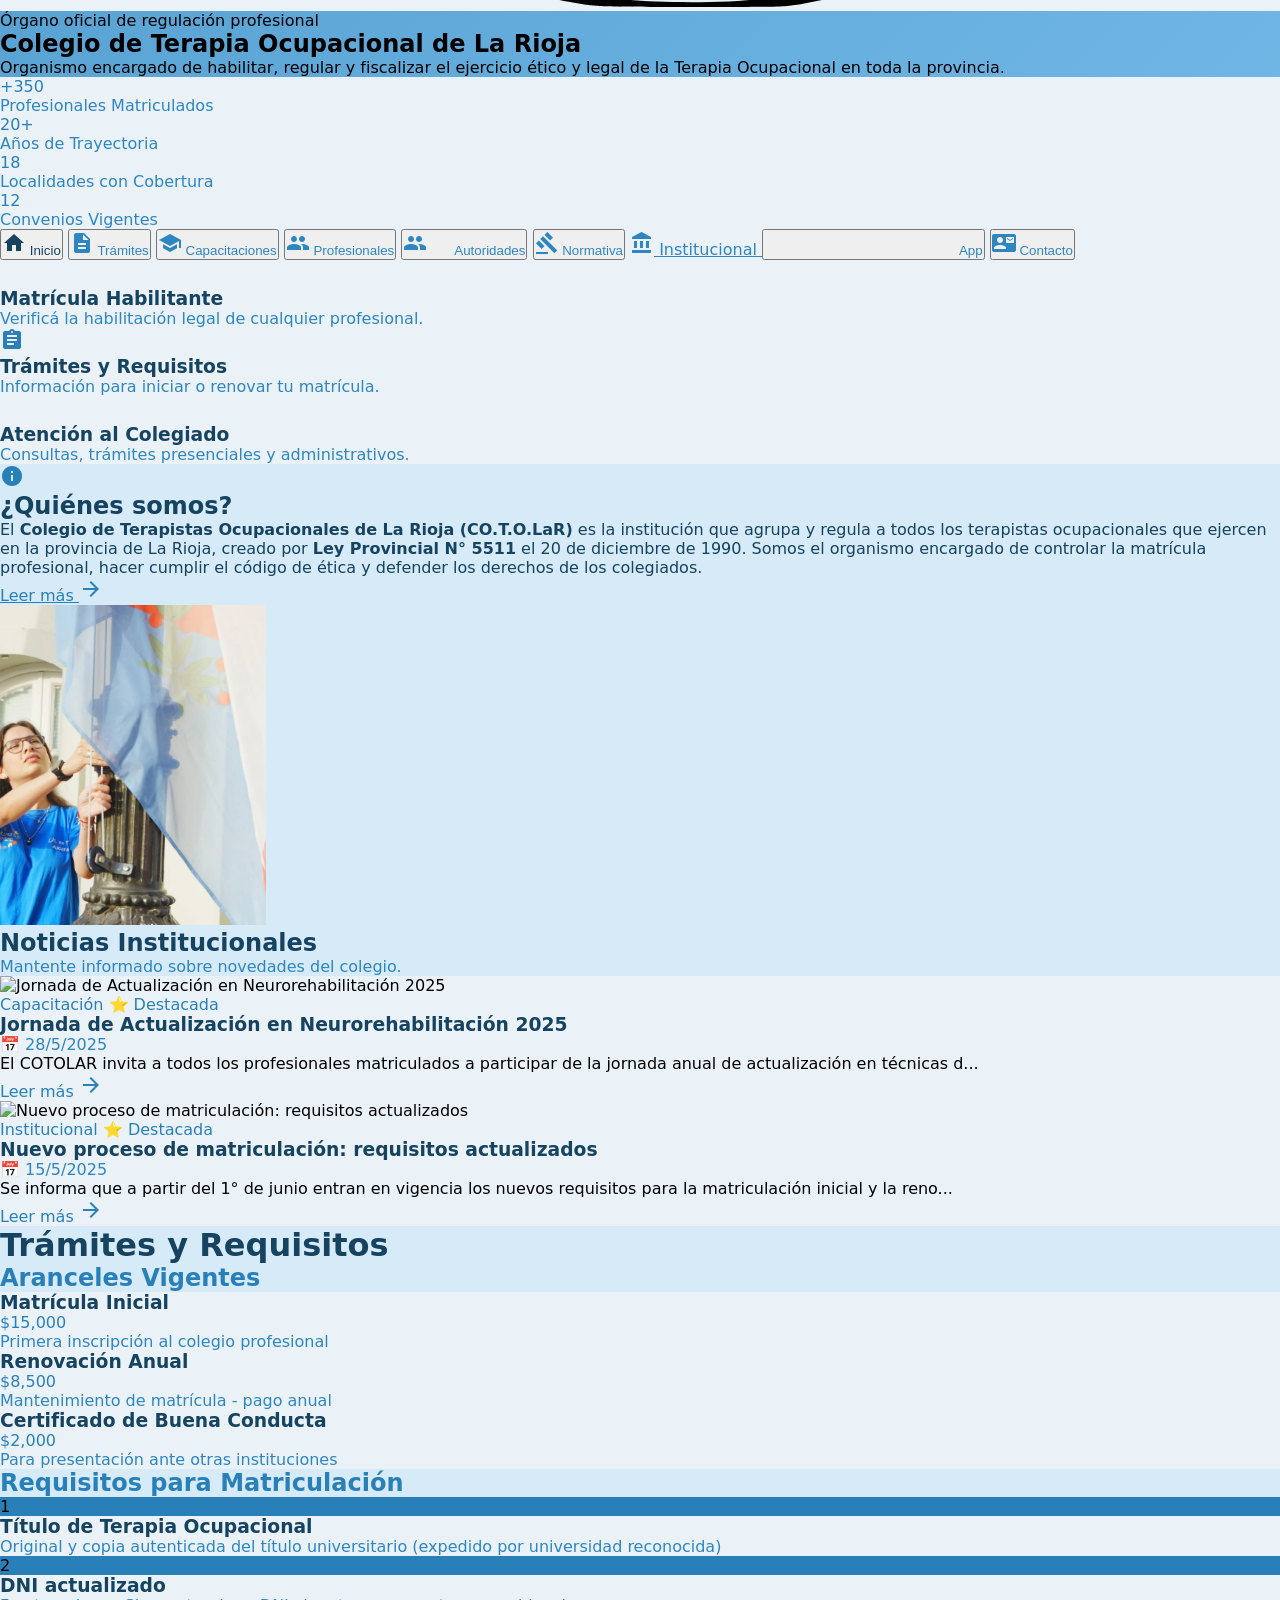
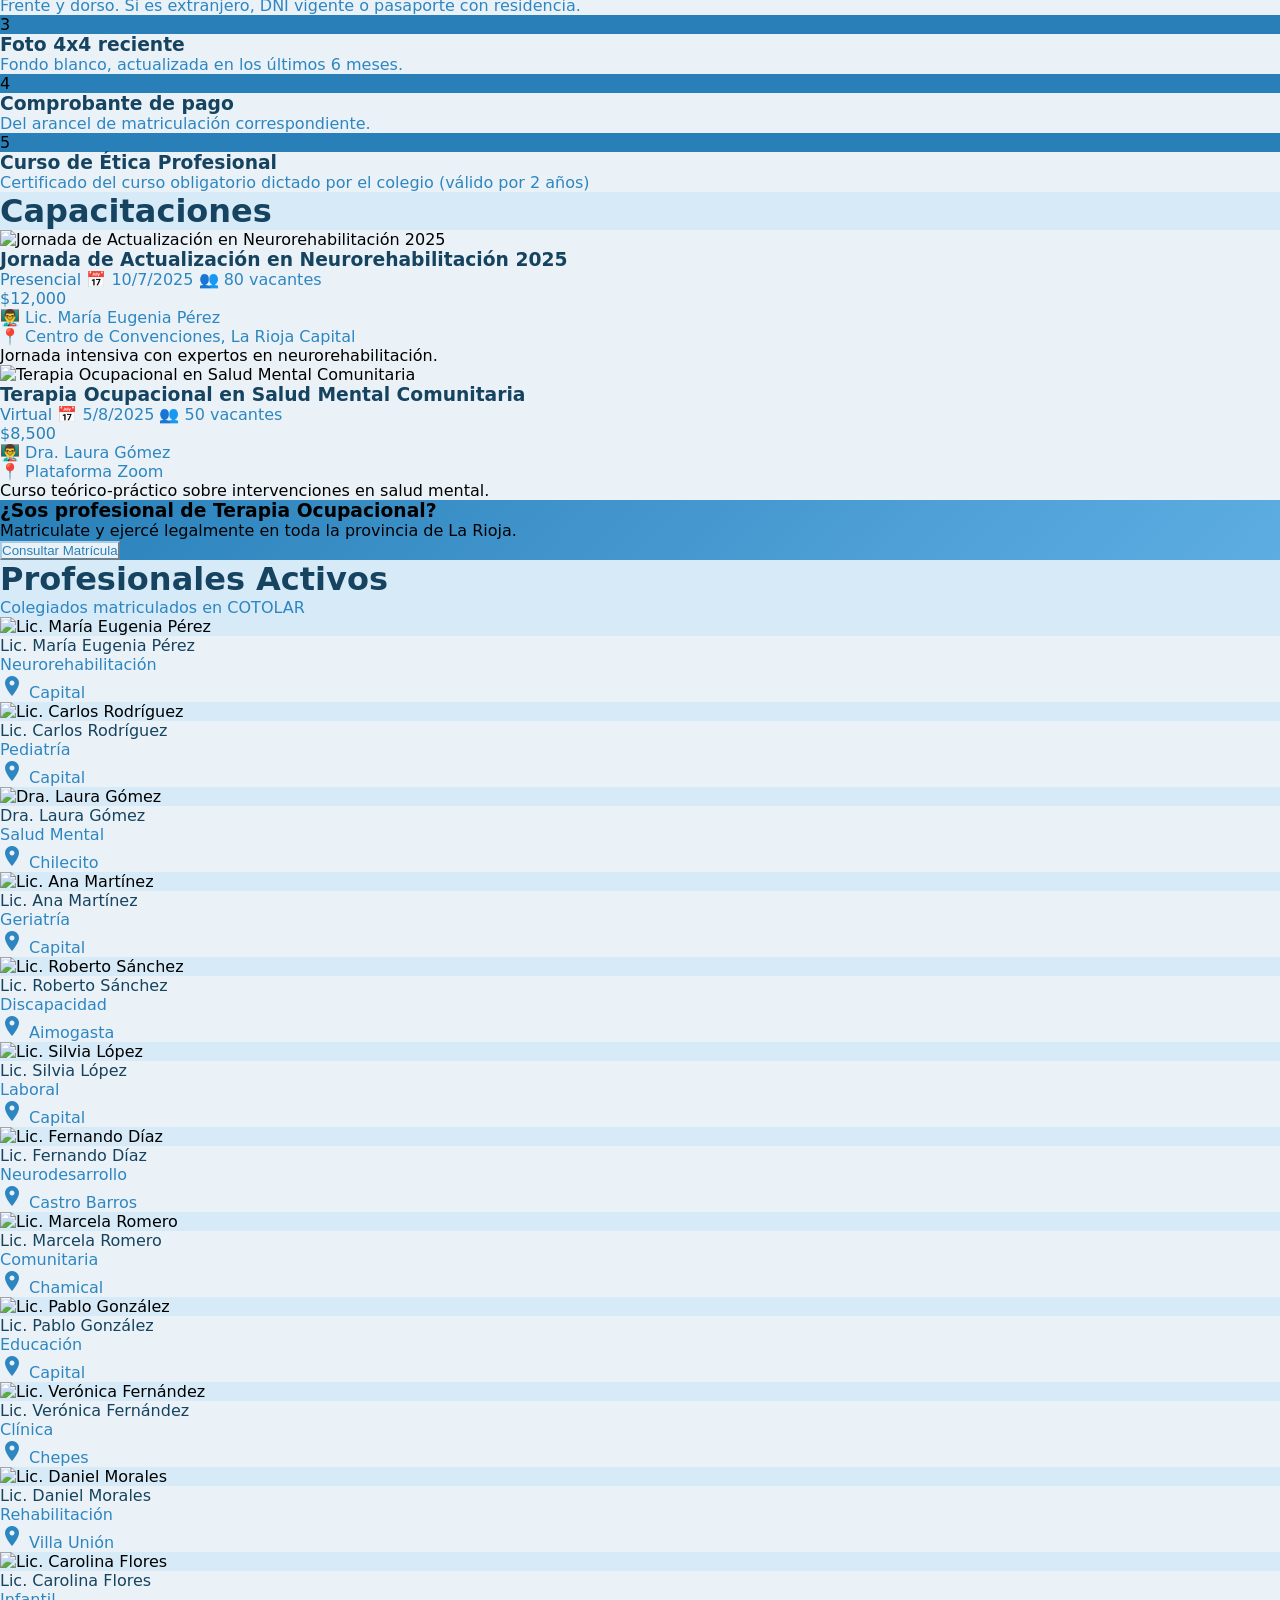
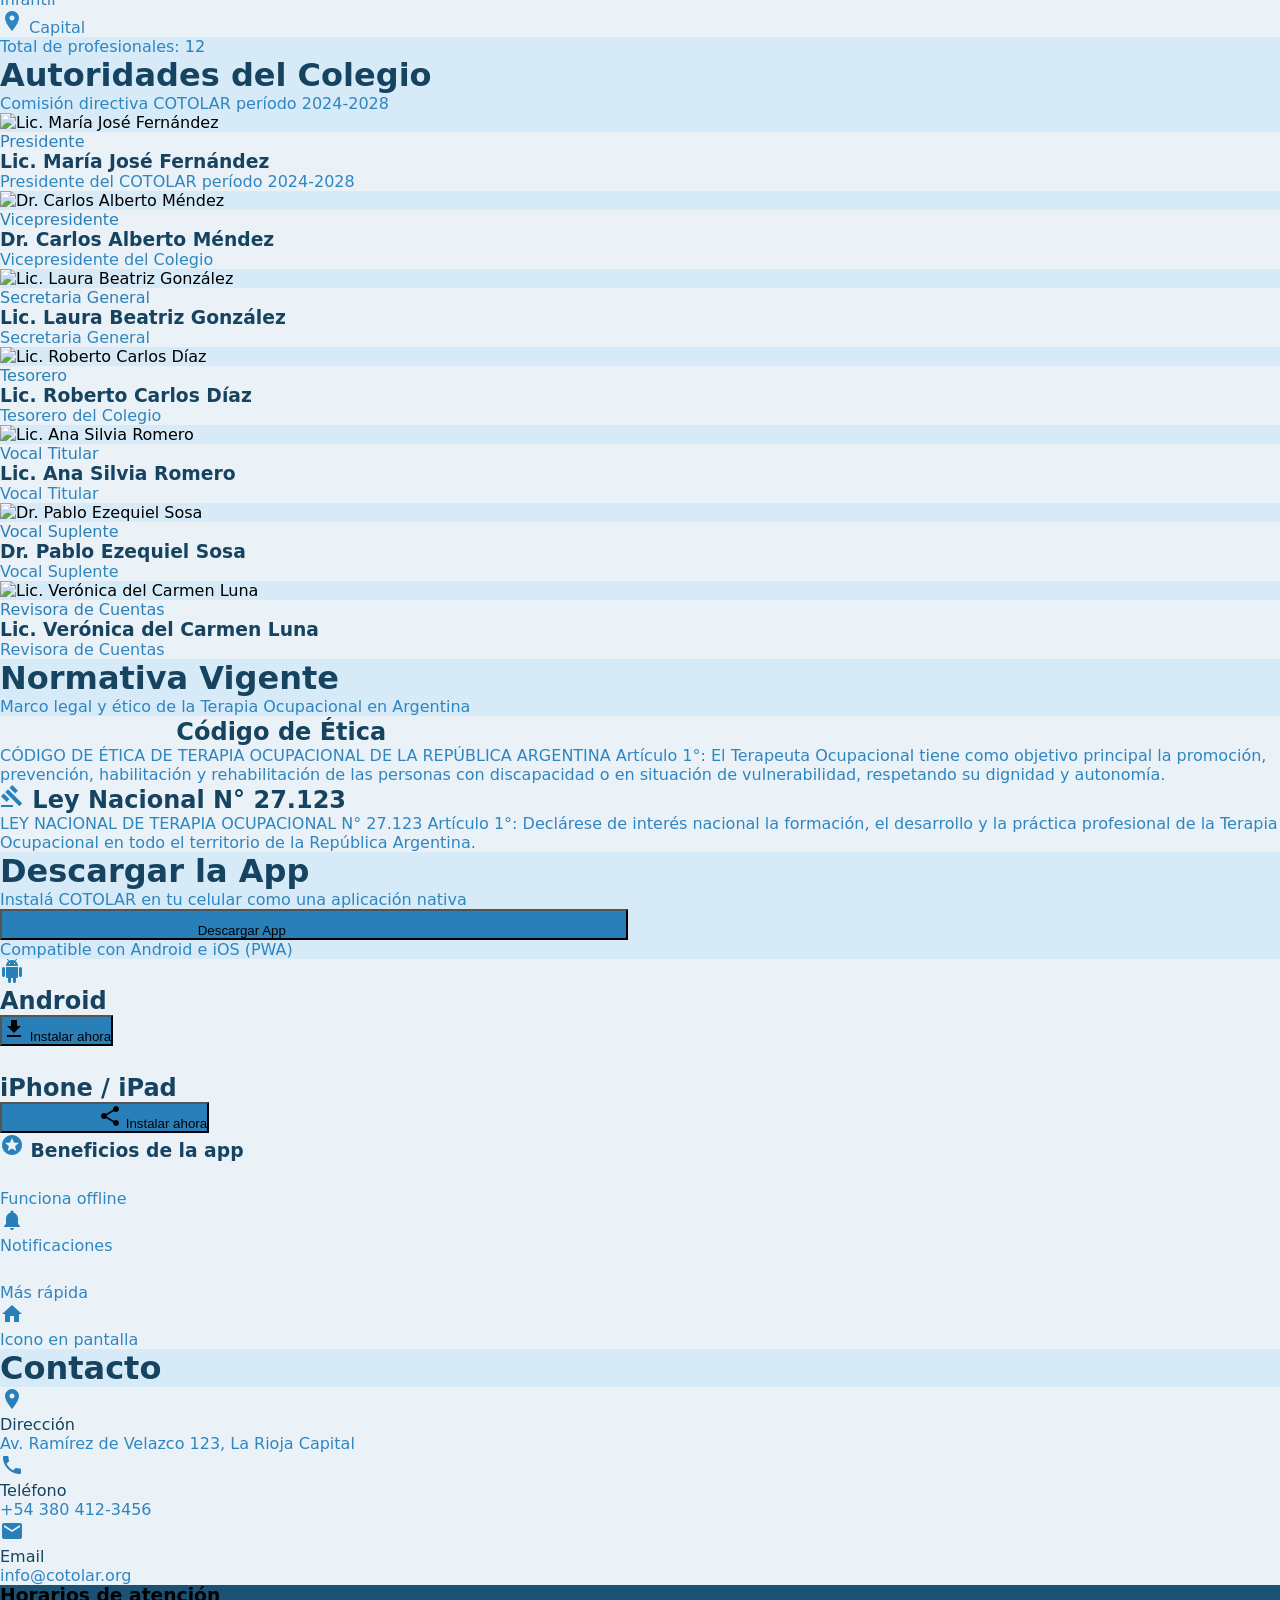
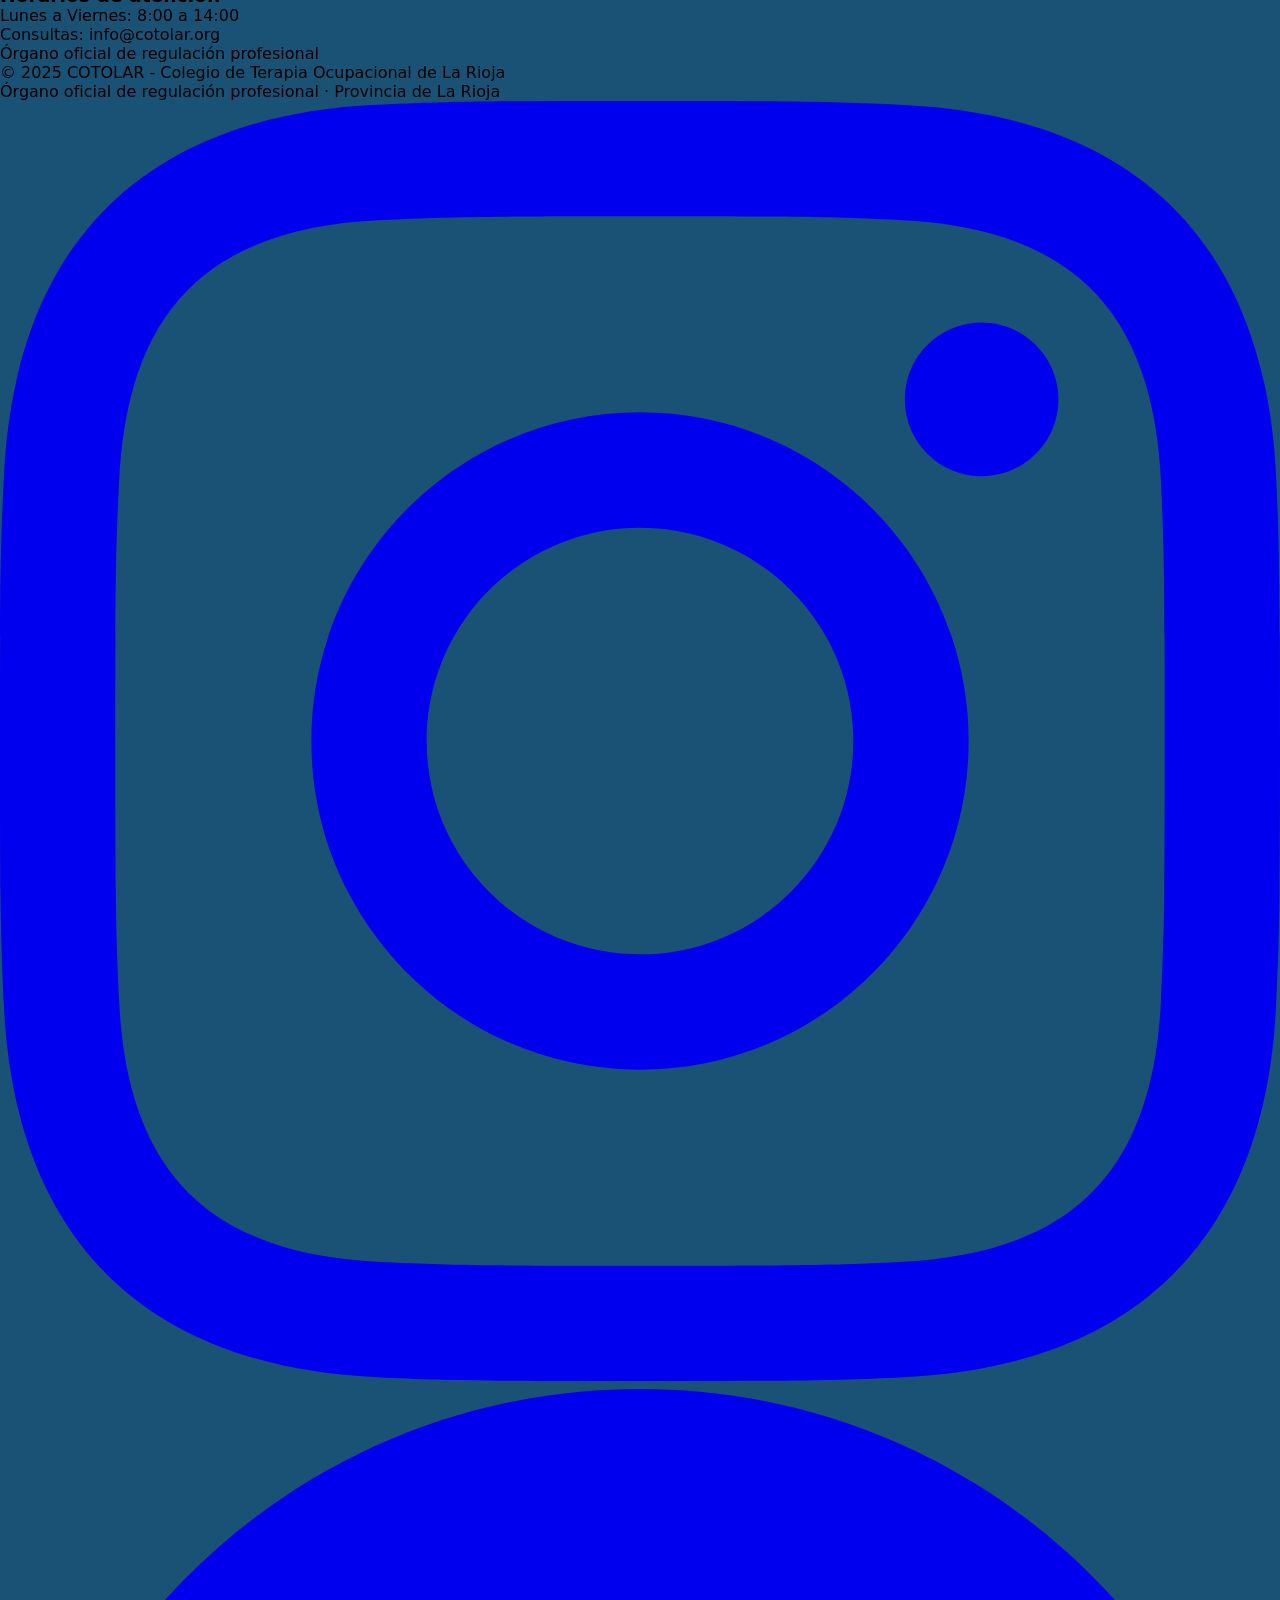
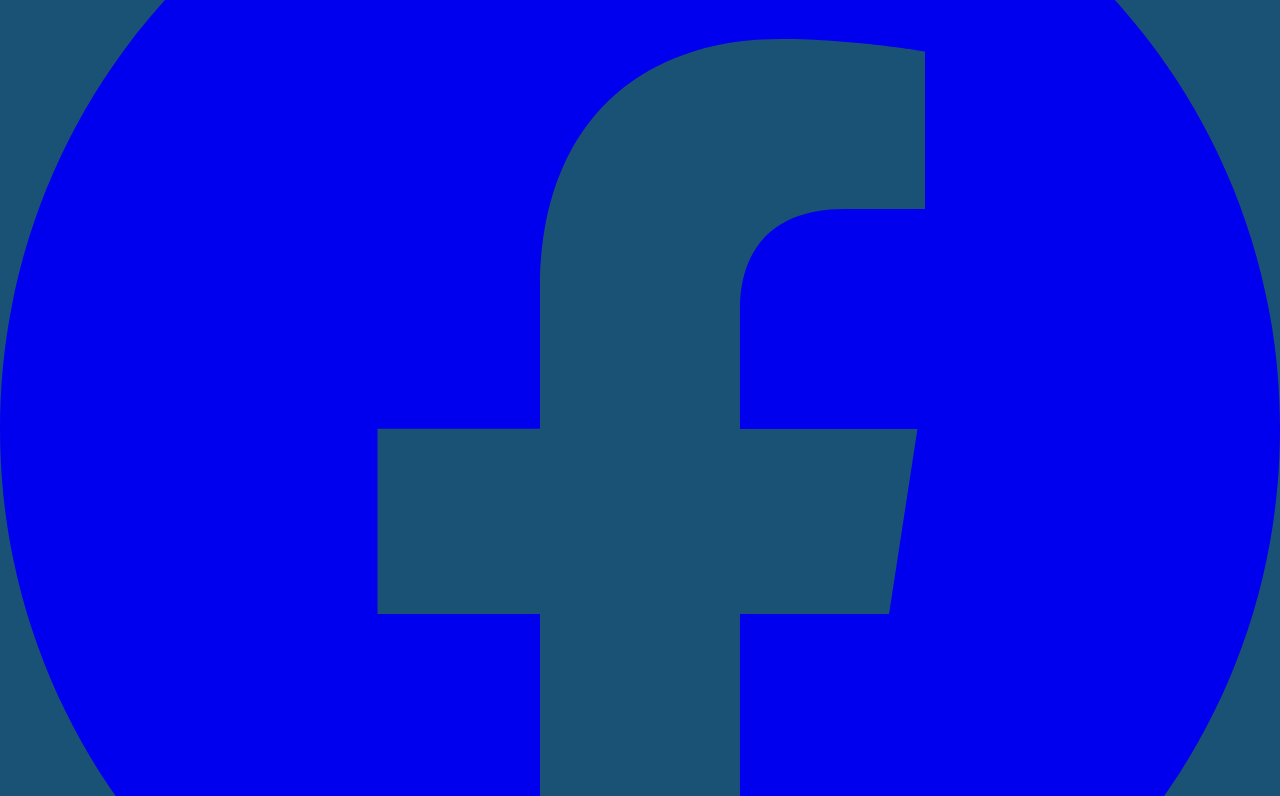
==== commit 6ff67ec9: "Logo corregidoSS" ====
--- a/index.html
+++ b/index.html
@@ -591,75 +591,48 @@
         document.getElementById('androidInstallBtn')?.addEventListener('click', instalarPWA);
         document.getElementById('iosInstallBtn')?.addEventListener('click', instalarPWA);
         
-        // ========== SPLASH SCREEN CON BARRA DE PROGRESO ==========
-        window.addEventListener('load', function() {
-            const splash = document.getElementById('splashScreen');
-            const progressBar = document.getElementById('progressBar');
-            const loadingStatus = document.getElementById('loadingStatus');
-            const chatWidget = document.querySelector('.chat-widget');
-            const handWave = document.getElementById('handWave');
-            const chatBubbleMsg = document.getElementById('chatBubbleMsg');
-            const chatHelper = document.getElementById('chatHelper');
-            
-            // Asegurar que todo esté oculto durante el splash
-            if (chatWidget) chatWidget.classList.remove('visible');
-            if (handWave) handWave.style.display = 'none';
-            if (chatBubbleMsg) chatBubbleMsg.style.display = 'none';
-            if (chatHelper) chatHelper.style.display = 'none';
-            
-            const statusMessages = ['Cargando recursos...', 'Preparando el colegio...', 'Bienvenido a COTOLAR'];
-            let progress = 0;
-            let messageIndex = 0;
-            
-            const messageInterval = setInterval(() => {
-                messageIndex++;
-                if (messageIndex < statusMessages.length && loadingStatus) {
-                    loadingStatus.textContent = statusMessages[messageIndex];
-                }
-            }, 800);
-            
-            const interval = setInterval(() => {
-                progress += Math.random() * 15;
-                if (progress >= 100) {
-                    progress = 100;
-                    clearInterval(interval);
-                    clearInterval(messageInterval);
-                    
-                    // Pequeña pausa para mostrar el 100%
-                    setTimeout(() => {
-                        if (splash) {
-                            splash.style.opacity = '0';
-                            setTimeout(() => {
-                                splash.style.display = 'none';
-                                
-                                // Mostrar el robotito después del splash
-                                if (chatWidget) chatWidget.classList.add('visible');
-                                
-                                // Mostrar la manita y el globo después del splash
-                                if (chatHelper) chatHelper.style.display = 'flex';
-                                if (handWave) handWave.style.display = 'inline-block';
-                                if (chatBubbleMsg) {
-                                    chatBubbleMsg.style.display = 'block';
-                                    setTimeout(() => {
-                                        chatBubbleMsg.classList.remove('opacity-0', 'translate-y-2');
-                                        chatBubbleMsg.classList.add('opacity-100', 'translate-y-0');
-                                    }, 300);
-                                }
-                            }, 1000);
-                        }
-                    }, 400);
-                }
-                if (progressBar) progressBar.style.width = Math.min(progress, 100) + '%';
-            }, 150);
-            
-            // Tiempo máximo de seguridad (4 segundos)
+// ========== SPLASH SCREEN ==========
+window.addEventListener('load', function() {
+    const splash = document.getElementById('splashScreen');
+    const progressBar = document.getElementById('progressBar');
+    const loadingStatus = document.getElementById('loadingStatus');
+    const chatWidget = document.querySelector('.chat-widget');
+    const handWave = document.getElementById('handWave');
+    const chatBubbleMsg = document.getElementById('chatBubbleMsg');
+    const chatHelper = document.getElementById('chatHelper');
+    
+    // Asegurar que todo esté oculto durante el splash
+    if (chatWidget) chatWidget.classList.remove('visible');
+    if (handWave) handWave.style.display = 'none';
+    if (chatBubbleMsg) chatBubbleMsg.style.display = 'none';
+    if (chatHelper) chatHelper.style.display = 'none';
+    
+    const statusMessages = ['Cargando recursos...', 'Preparando el colegio...', 'Bienvenido a COTOLAR'];
+    let progress = 0;
+    let messageIndex = 0;
+    
+    const messageInterval = setInterval(() => {
+        messageIndex++;
+        if (messageIndex < statusMessages.length && loadingStatus) {
+            loadingStatus.textContent = statusMessages[messageIndex];
+        }
+    }, 800);
+    
+    const interval = setInterval(() => {
+        progress += Math.random() * 15;
+        if (progress >= 100) {
+            progress = 100;
+            clearInterval(interval);
+            clearInterval(messageInterval);
+            
             setTimeout(() => {
-                clearInterval(interval);
-                clearInterval(messageInterval);
-                if (splash && splash.style.display !== 'none') {
+                if (splash) {
                     splash.style.opacity = '0';
+                    splash.style.pointerEvents = 'none';
                     setTimeout(() => {
                         splash.style.display = 'none';
+                        
+                        // Mostrar todo después del splash
                         if (chatWidget) chatWidget.classList.add('visible');
                         if (chatHelper) chatHelper.style.display = 'flex';
                         if (handWave) handWave.style.display = 'inline-block';
@@ -672,60 +645,80 @@
                         }
                     }, 1000);
                 }
-            }, 4000);
-        });
+            }, 400);
+        }
+        if (progressBar) progressBar.style.width = Math.min(progress, 100) + '%';
+    }, 150);
+    
+    setTimeout(() => {
+        clearInterval(interval);
+        clearInterval(messageInterval);
+        if (splash && splash.style.display !== 'none') {
+            splash.style.opacity = '0';
+            splash.style.pointerEvents = 'none';
+            setTimeout(() => {
+                splash.style.display = 'none';
+                if (chatWidget) chatWidget.classList.add('visible');
+                if (chatHelper) chatHelper.style.display = 'flex';
+                if (handWave) handWave.style.display = 'inline-block';
+                if (chatBubbleMsg) {
+                    chatBubbleMsg.style.display = 'block';
+                    setTimeout(() => {
+                        chatBubbleMsg.classList.remove('opacity-0', 'translate-y-2');
+                        chatBubbleMsg.classList.add('opacity-100', 'translate-y-0');
+                    }, 300);
+                }
+            }, 1000);
+        }
+    }, 4000);
+});
 
-        // ========== MANITA Y BURBUJA DE AYUDA (después del splash) ==========
-        const chatHelper = document.getElementById('chatHelper');
-        const chatBubbleMsgEl = document.getElementById('chatBubbleMsg');
-        const closeBubbleBtn = document.getElementById('closeBubbleMsg');
-        const handWaveEl = document.getElementById('handWave');
+// ========== MANITA Y BURBUJA ==========
+const chatHelperEl = document.getElementById('chatHelper');
+const chatBubbleMsgEl = document.getElementById('chatBubbleMsg');
+const closeBubbleBtn = document.getElementById('closeBubbleMsg');
+const handWaveEl = document.getElementById('handWave');
 
-        // Verificar si ya fue cerrado en esta sesión
-        const yaCerradoHelper = sessionStorage.getItem('chatHelperCerrado');
+const yaCerradoHelper = sessionStorage.getItem('chatHelperCerrado');
 
-        if (!yaCerradoHelper) {
-            // La manita y el globo se mostrarán después del splash (controlado por el splash)
-            console.log('Manita y globo listos para mostrarse después del splash');
-        } else {
-            // Si ya fue cerrado, ocultar todo permanentemente
+if (yaCerradoHelper) {
+    if (chatBubbleMsgEl) chatBubbleMsgEl.style.display = 'none';
+    if (handWaveEl) handWaveEl.style.display = 'none';
+    if (chatHelperEl) chatHelperEl.style.display = 'none';
+}
+
+function cerrarAyuda() {
+    if (chatBubbleMsgEl) {
+        chatBubbleMsgEl.classList.add('opacity-0', 'translate-y-2');
+        setTimeout(() => {
             if (chatBubbleMsgEl) chatBubbleMsgEl.style.display = 'none';
-            if (handWaveEl) handWaveEl.style.display = 'none';
-            if (chatHelper) chatHelper.style.display = 'none';
-        }
+        }, 300);
+    }
+    if (handWaveEl) handWaveEl.style.display = 'none';
+    if (chatHelperEl) chatHelperEl.style.display = 'none';
+    sessionStorage.setItem('chatHelperCerrado', 'true');
+}
 
-        function cerrarAyuda() {
-            if (chatBubbleMsgEl) {
-                chatBubbleMsgEl.classList.add('opacity-0', 'translate-y-2');
-                setTimeout(() => {
-                    if (chatBubbleMsgEl) chatBubbleMsgEl.style.display = 'none';
-                }, 300);
+if (closeBubbleBtn) {
+    closeBubbleBtn.addEventListener('click', (e) => {
+        e.stopPropagation();
+        cerrarAyuda();
+        if (window.playSound) window.playSound('click');
+    });
+}
+
+if (handWaveEl) {
+    handWaveEl.addEventListener('click', () => {
+        const chatPanel = document.getElementById('chatPanel');
+        if (chatPanel) {
+            chatPanel.classList.toggle('open');
+            if (chatPanel.classList.contains('open')) {
+                cerrarAyuda();
             }
-            if (handWaveEl) handWaveEl.style.display = 'none';
-            if (chatHelper) chatHelper.style.display = 'none';
-            sessionStorage.setItem('chatHelperCerrado', 'true');
-        }
-
-        if (closeBubbleBtn) {
-            closeBubbleBtn.addEventListener('click', (e) => {
-                e.stopPropagation();
-                cerrarAyuda();
-                if (window.playSound) window.playSound('click');
-            });
-        }
-
-        if (handWaveEl) {
-            handWaveEl.addEventListener('click', () => {
-                const chatPanel = document.getElementById('chatPanel');
-                if (chatPanel) {
-                    chatPanel.classList.toggle('open');
-                    if (chatPanel.classList.contains('open')) {
-                        cerrarAyuda();
-                    }
-                }
-                if (window.playSound) window.playSound('click');
-            });
-        }
+        }
+        if (window.playSound) window.playSound('click');
+    });
+}
     </script>
     
     <script src="js/imageHandler.js"></script>
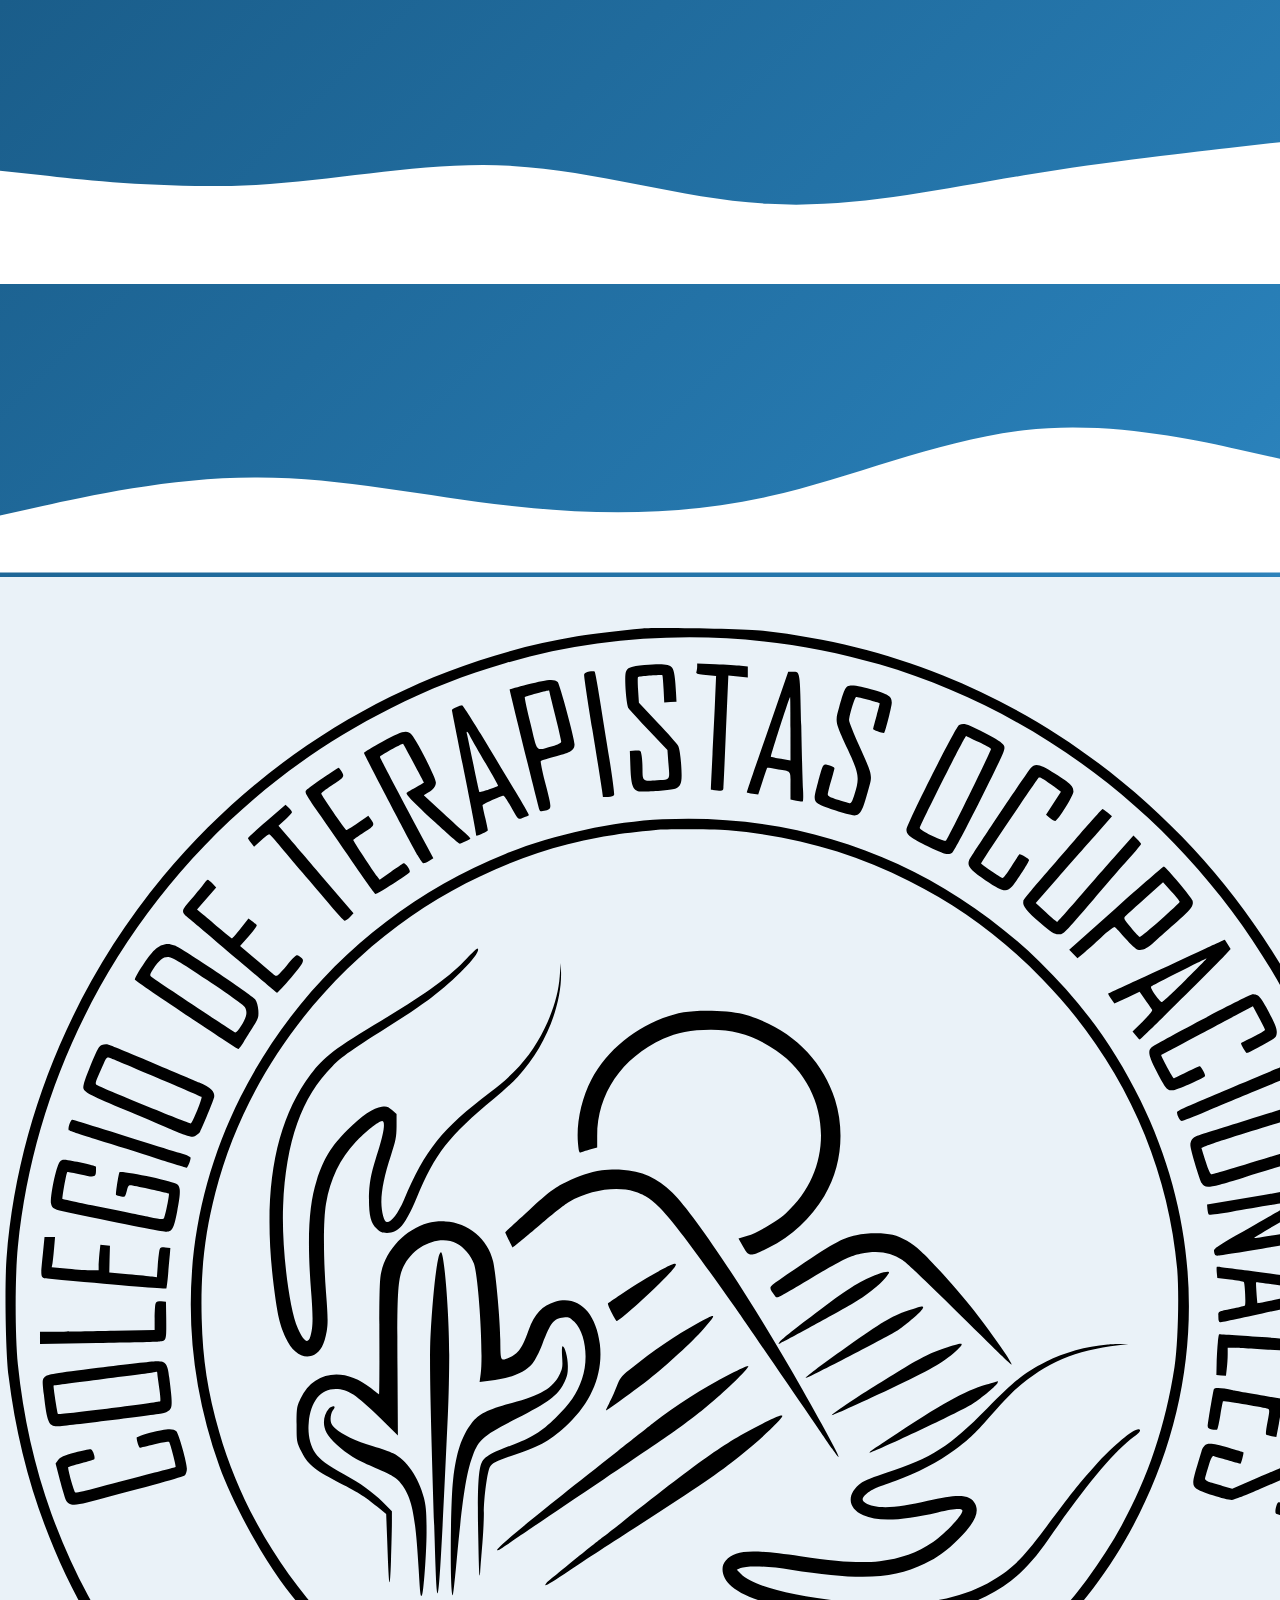
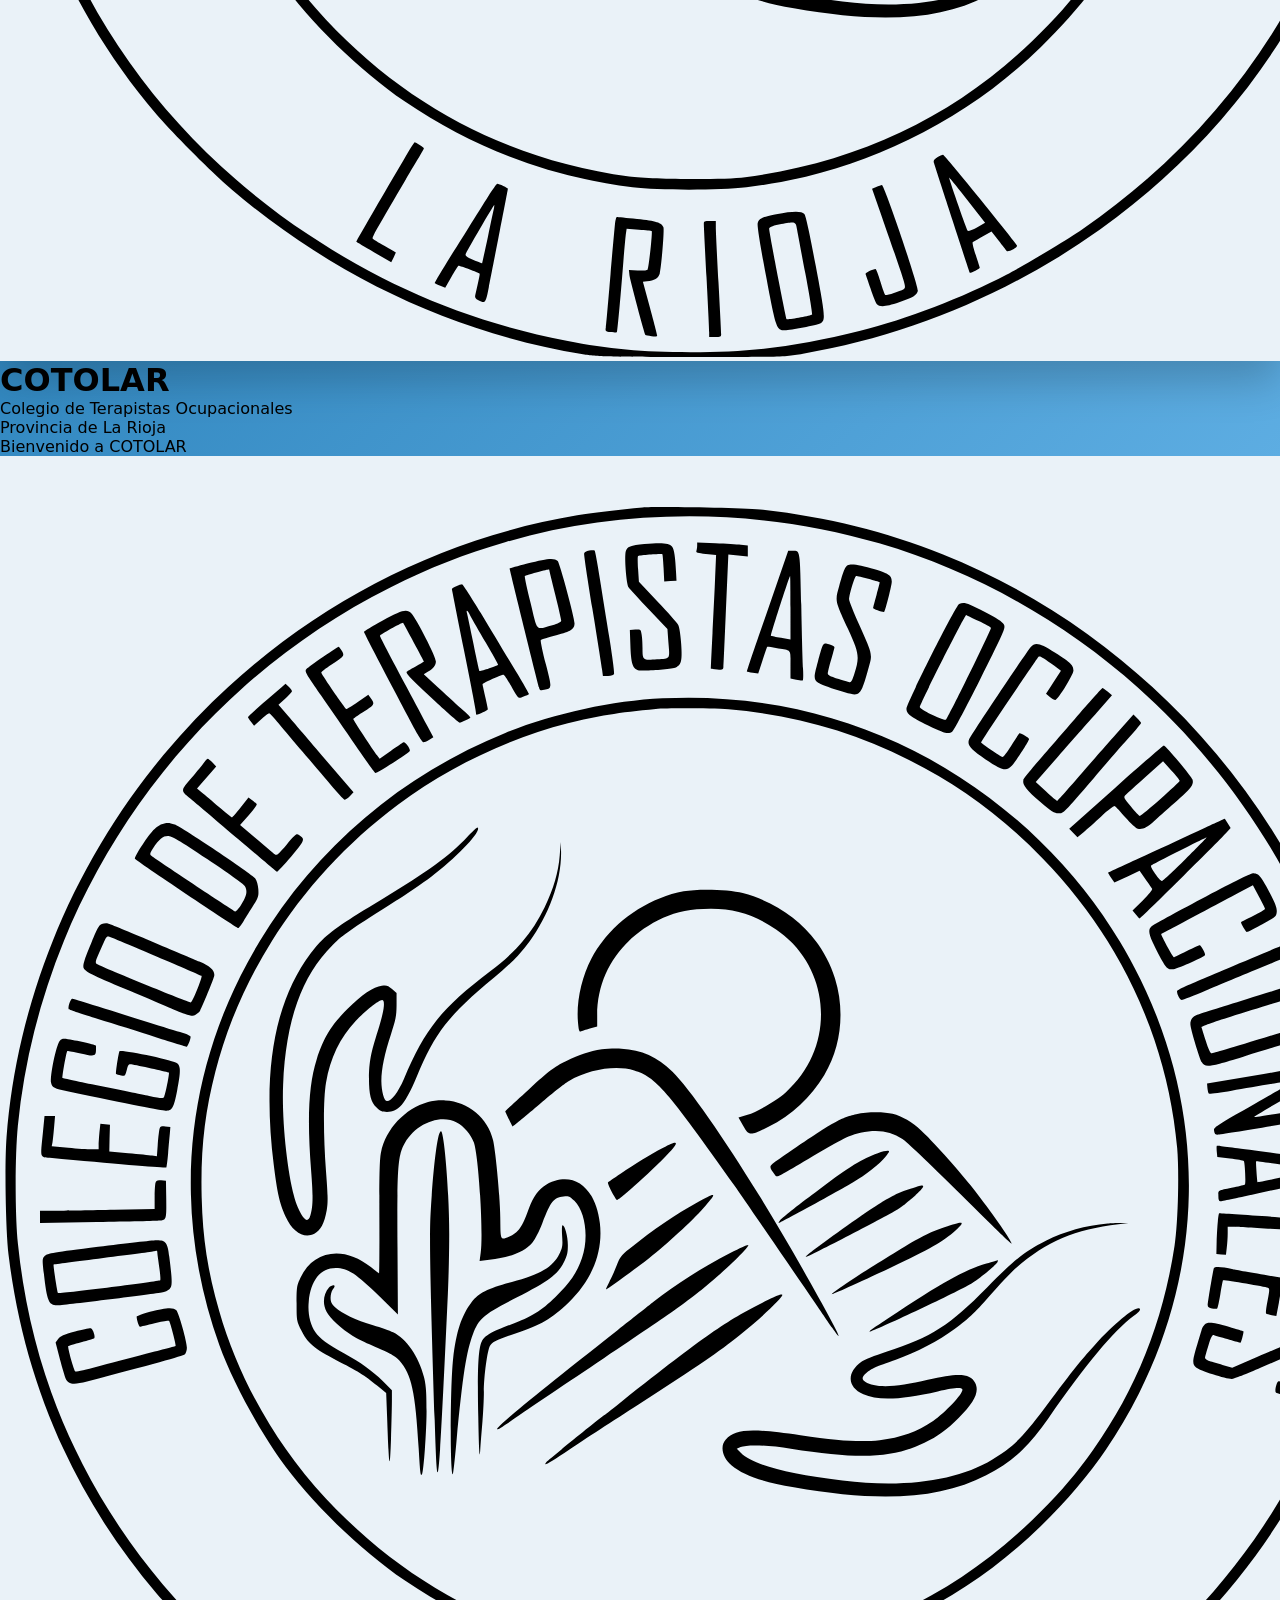
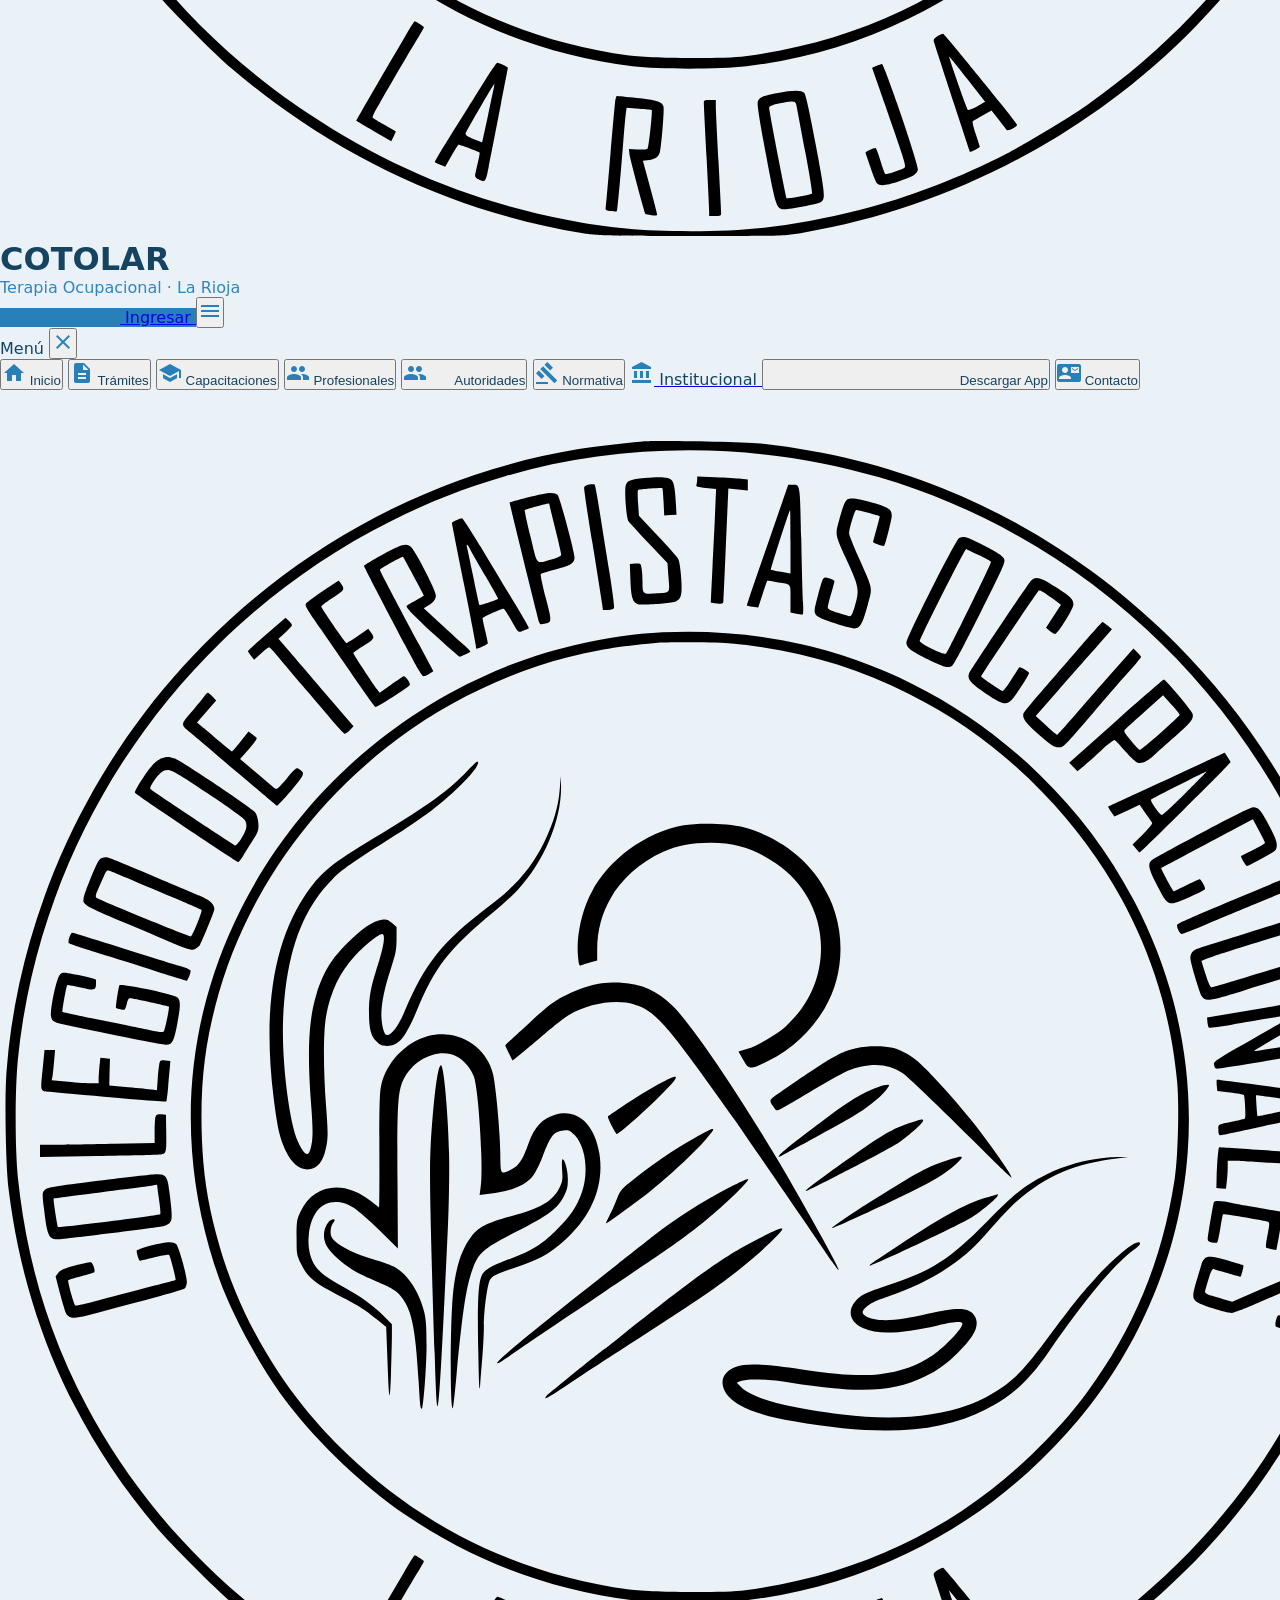
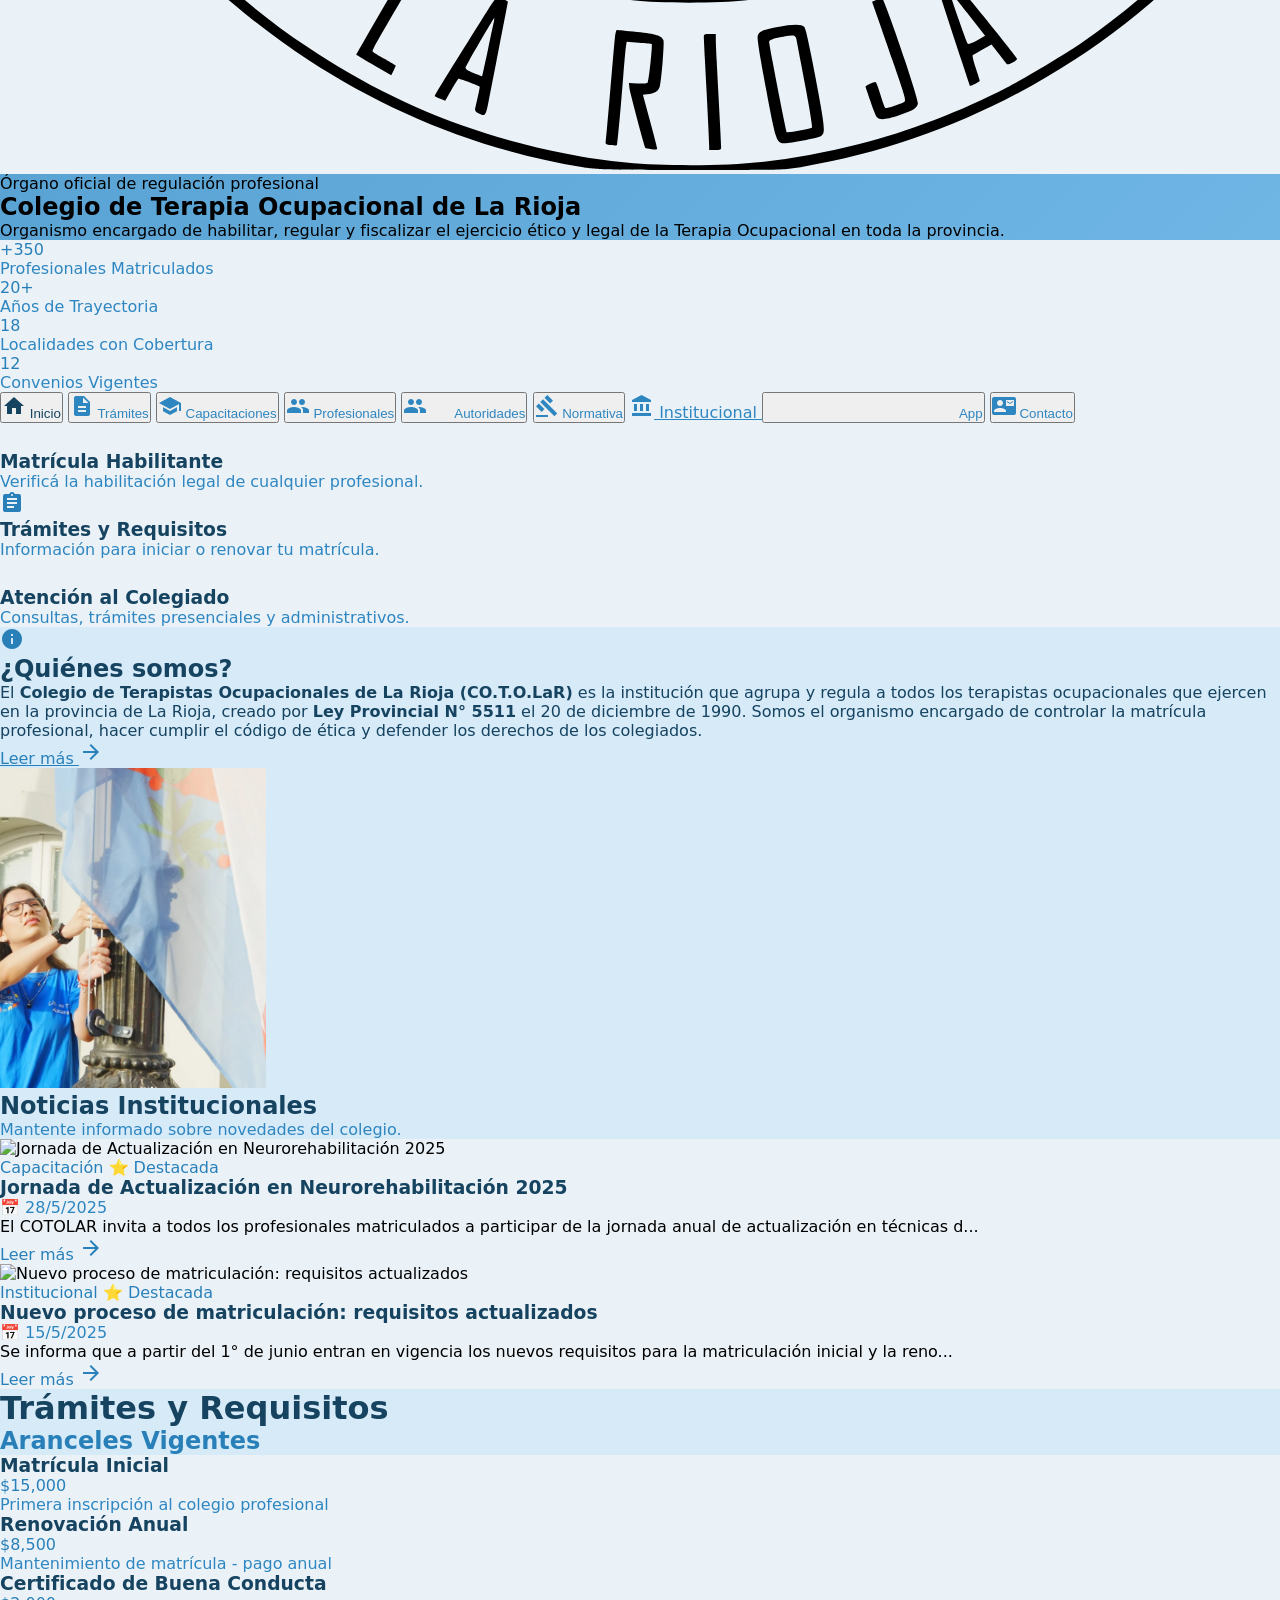
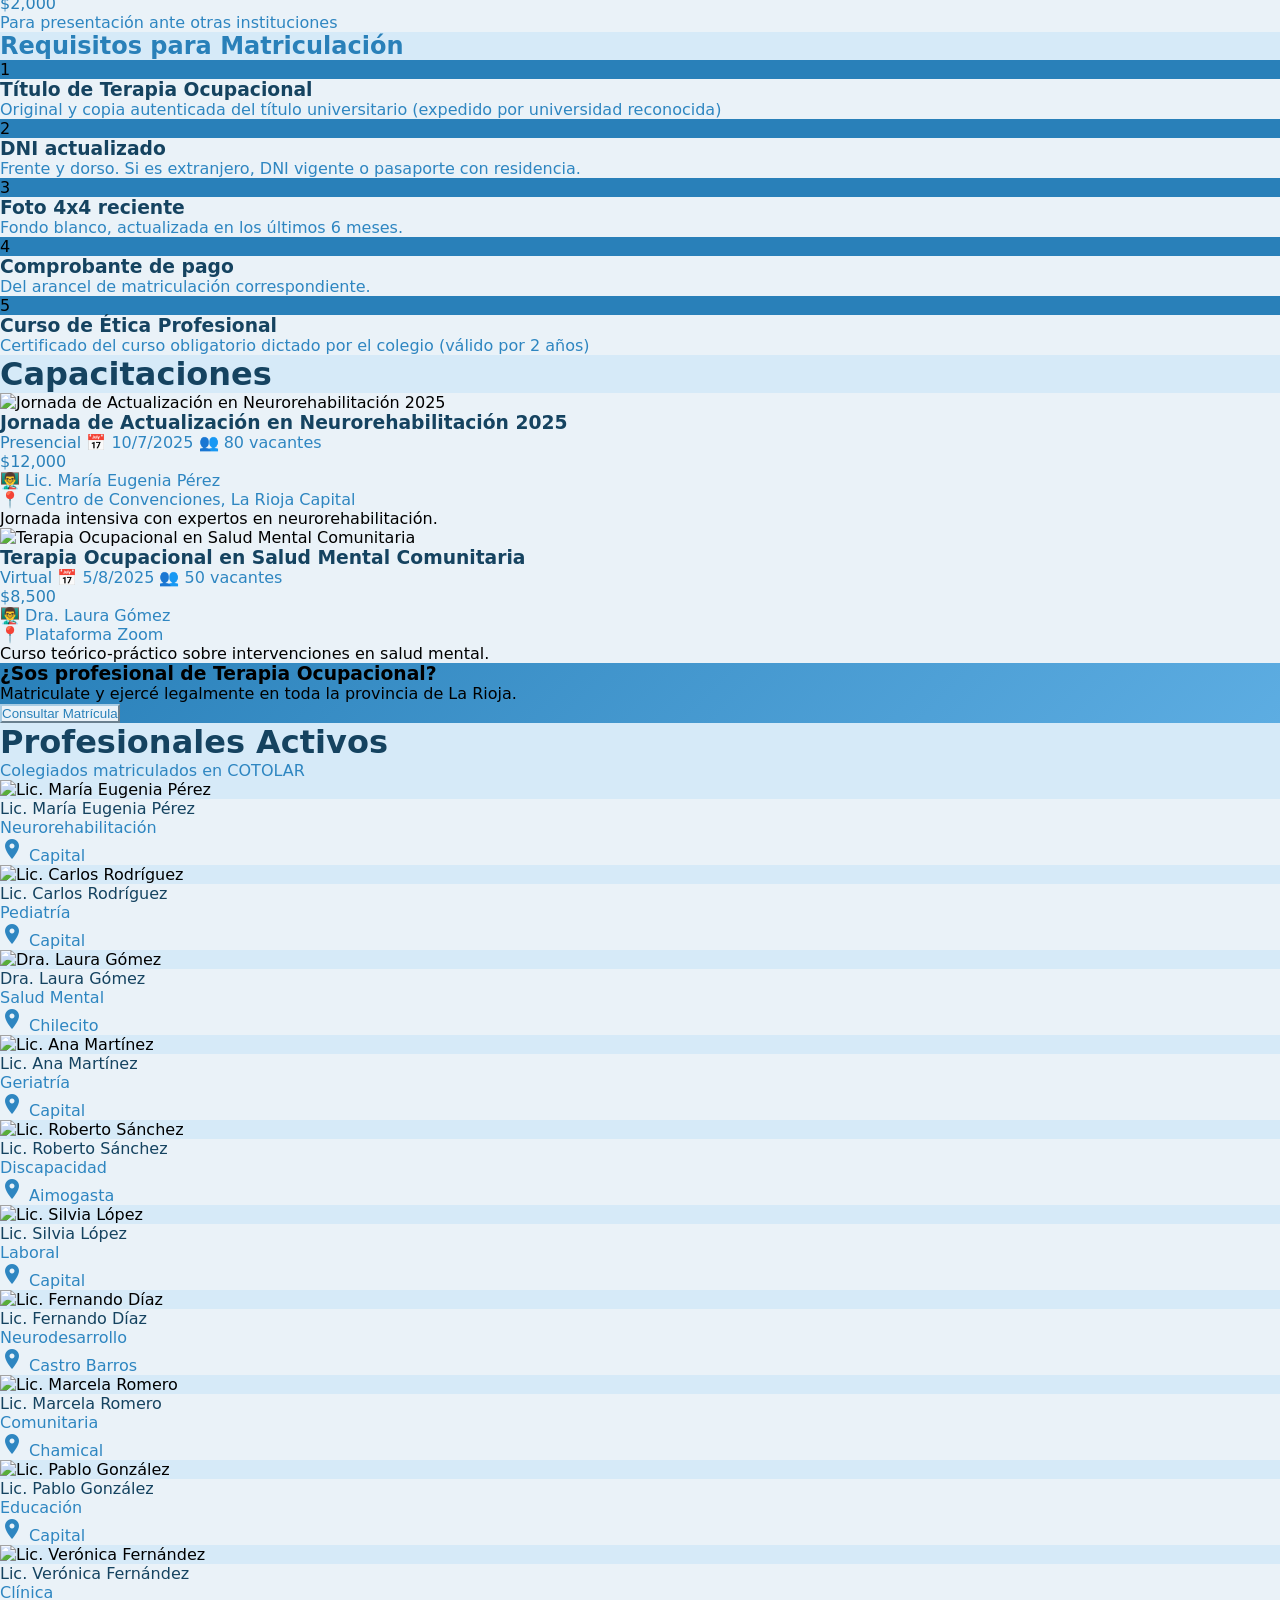
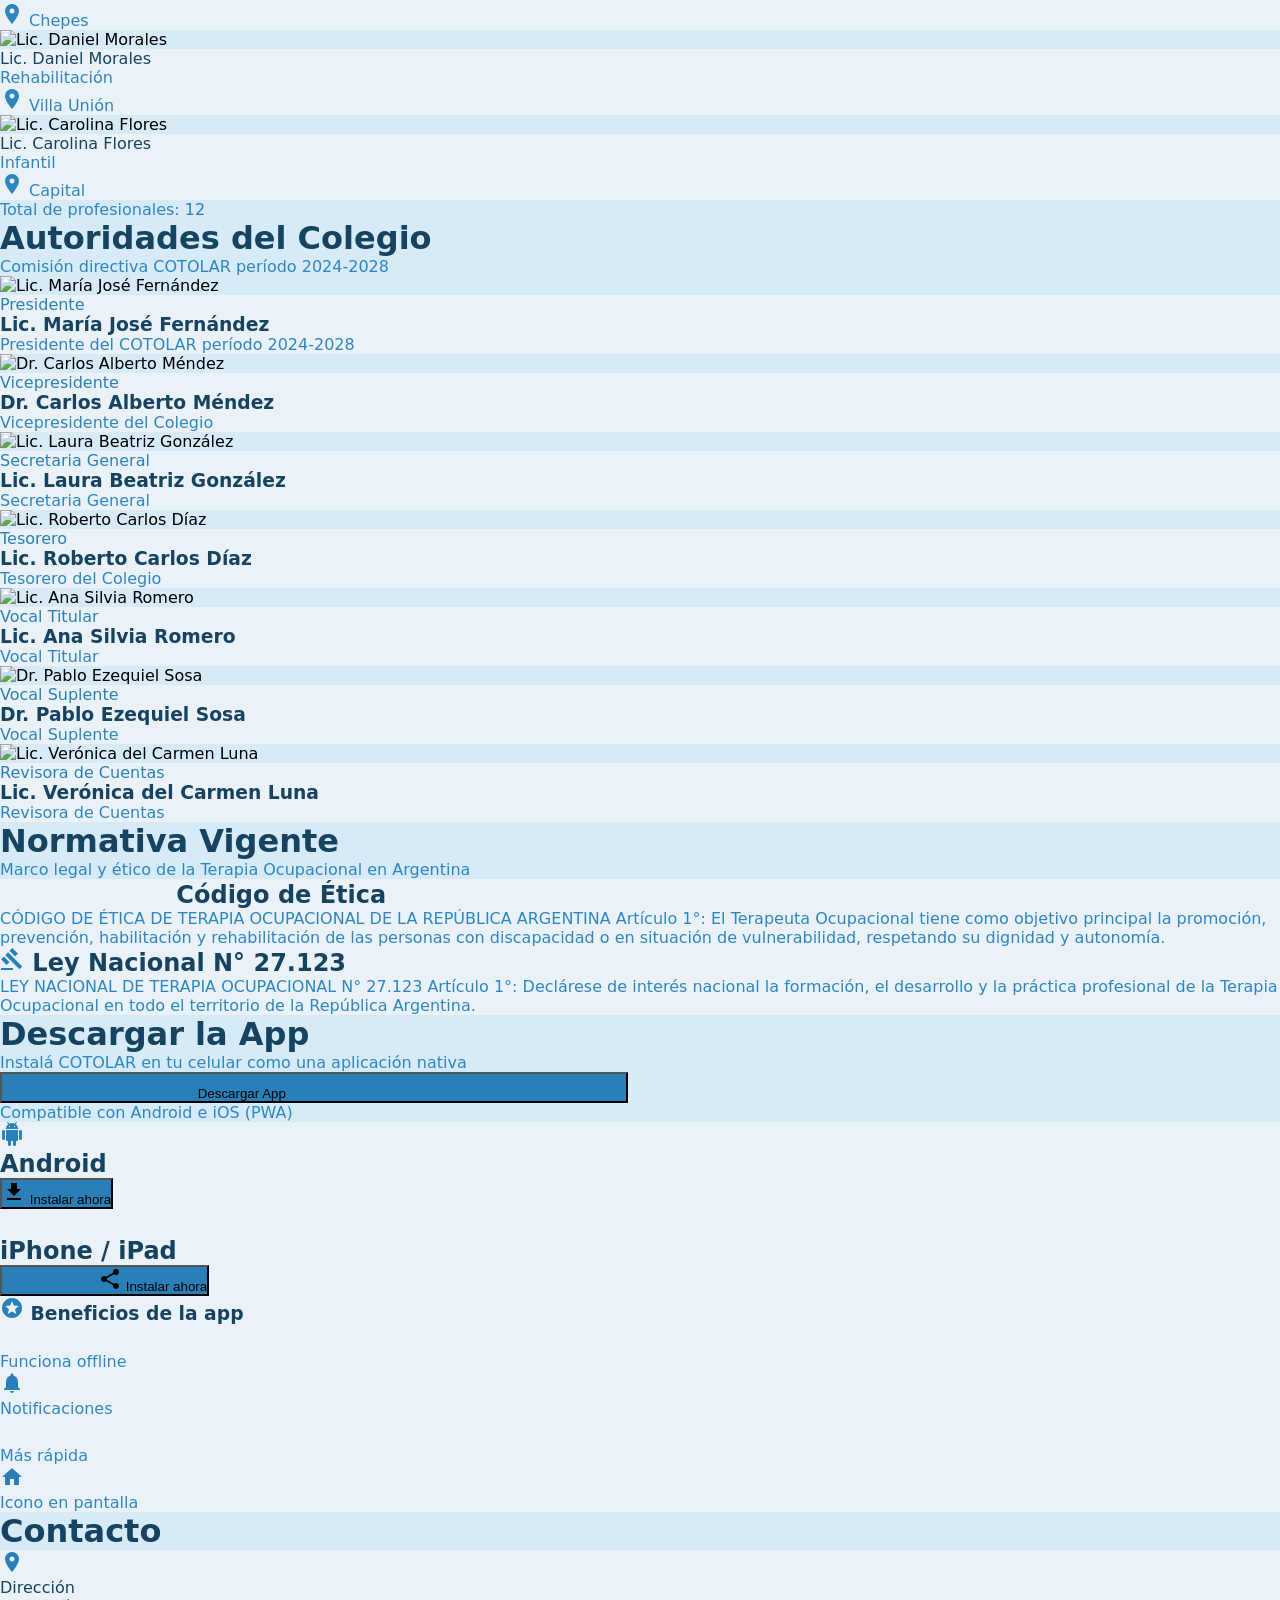
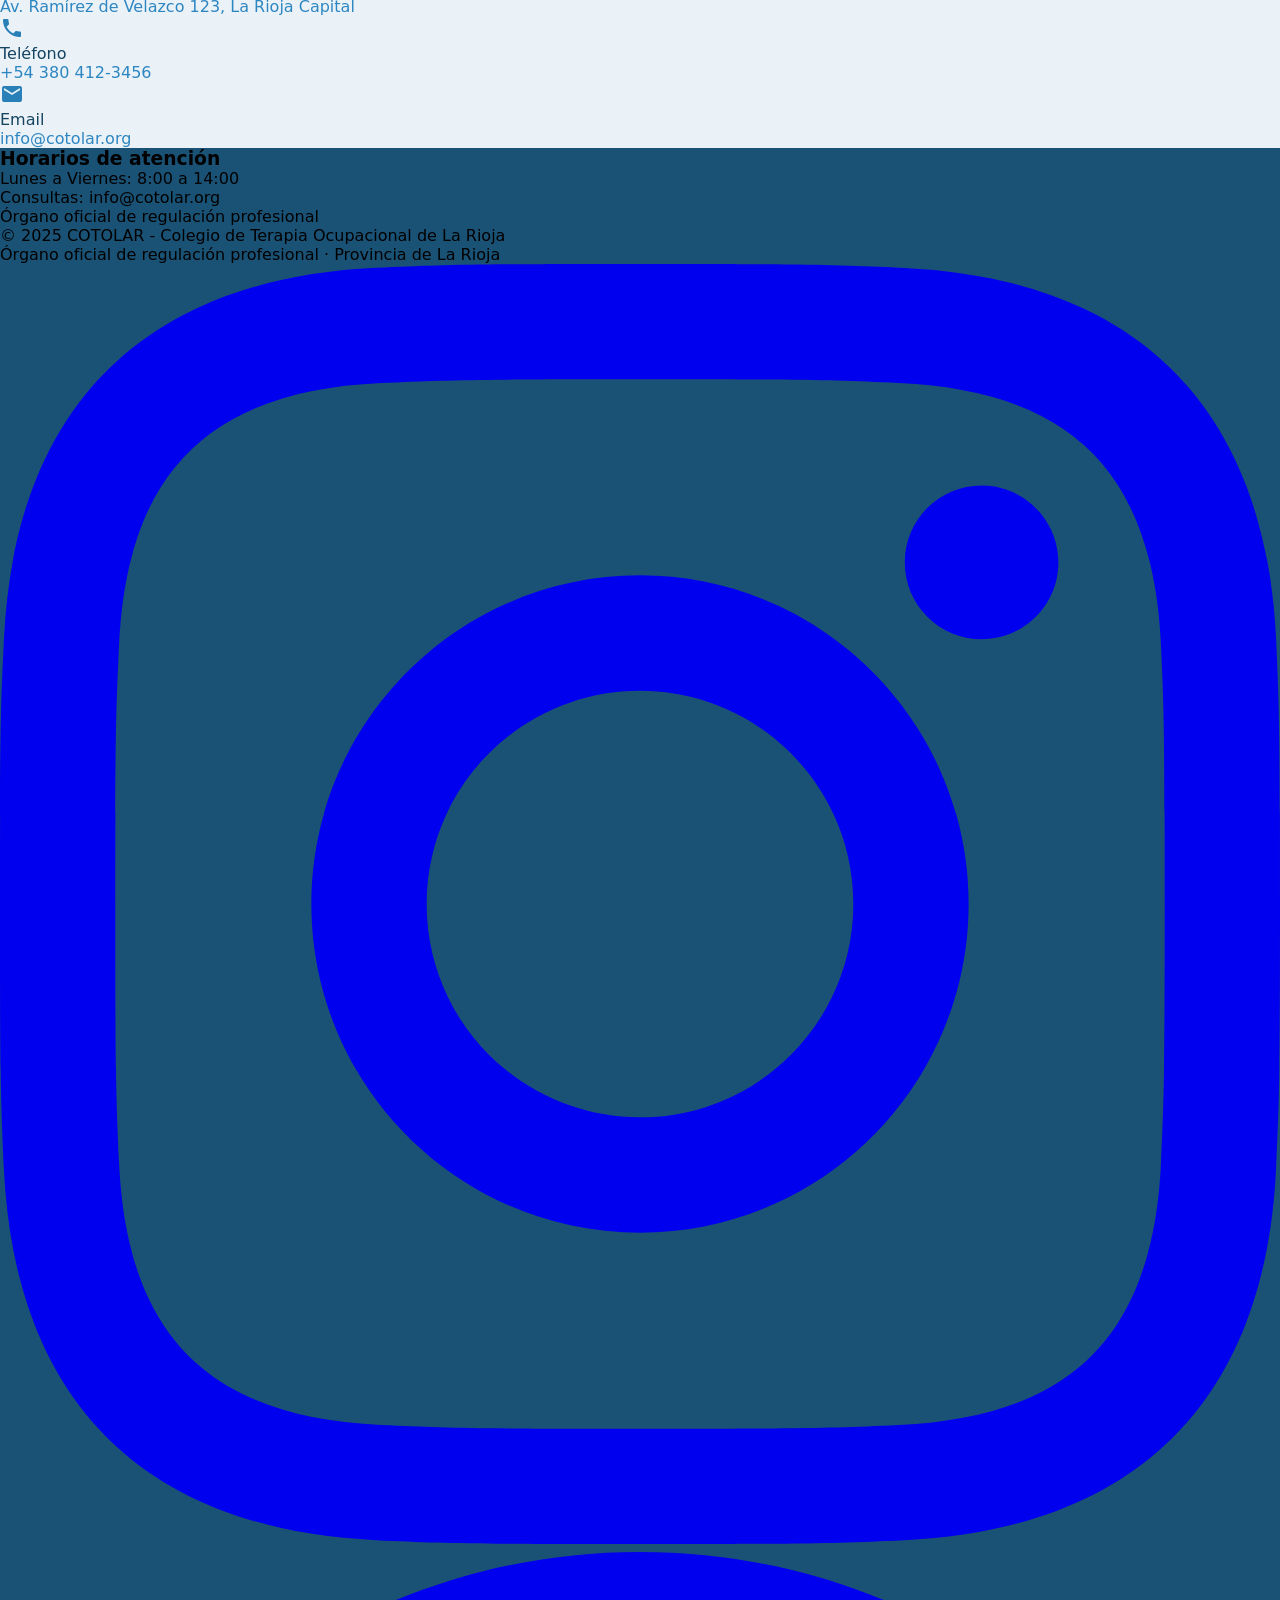
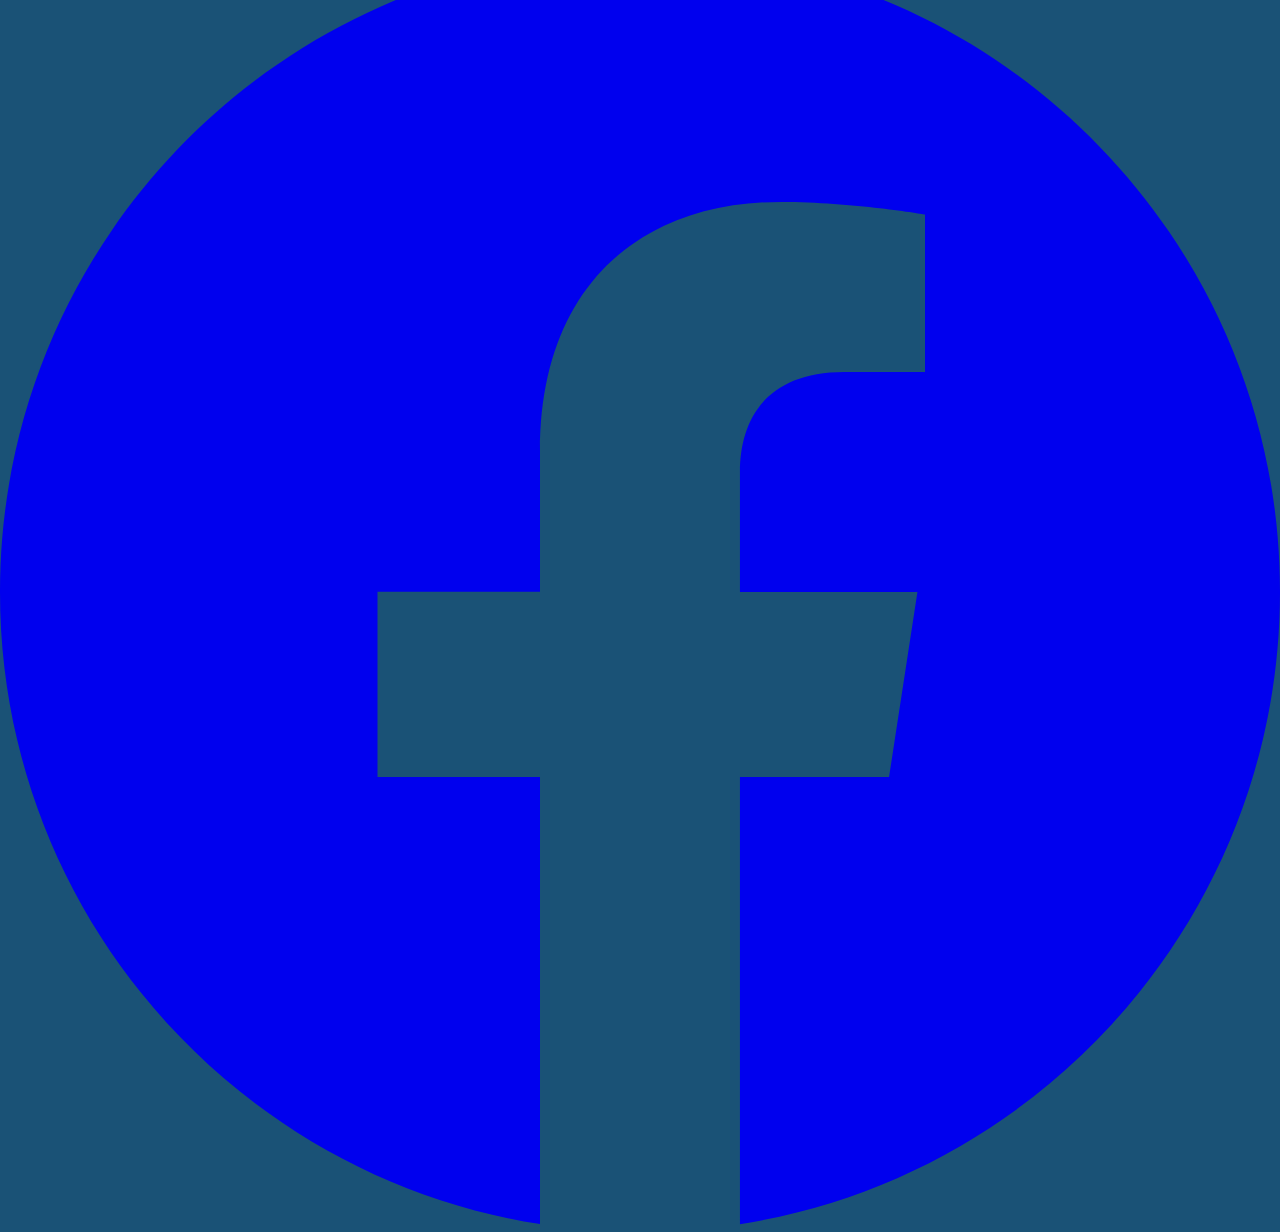
==== commit 10a4676a: "Logoayuda" ====
--- a/index.html
+++ b/index.html
@@ -169,7 +169,7 @@
         </div>
     </header>
     
-    <!-- MENÚ LATERAL (Hamburguesa) -->
+        <!-- MENÚ LATERAL (Hamburguesa) - CORREGIDO -->
     <div id="mobileMenu" class="fixed inset-0 z-[150] bg-black/50 backdrop-blur-sm hidden transition-all duration-300">
         <div class="bg-azulCard w-80 h-full shadow-2xl p-6 animate-slideInLeft border-r border-azulBorde">
             <div class="flex justify-between items-center mb-8 pb-4 border-b border-azulBorde">
@@ -203,6 +203,10 @@
                     <span class="material-icons text-azulPrimario text-2xl">gavel</span>
                     <span class="text-azulMarino font-medium text-base">Normativa</span>
                 </button>
+                <a href="institucional.html" class="flex items-center gap-4 p-4 rounded-xl hover:bg-azulClaro transition-colors w-full text-left">
+                    <span class="material-icons text-azulPrimario text-2xl">account_balance</span>
+                    <span class="text-azulMarino font-medium text-base">Institucional</span>
+                </a>
                 <button class="mobile-nav-btn flex items-center gap-4 p-4 rounded-xl hover:bg-azulClaro transition-colors w-full text-left" data-section="descargar">
                     <span class="material-icons text-azulPrimario text-2xl">download</span>
                     <span class="text-azulMarino font-medium text-base">Descargar App</span>
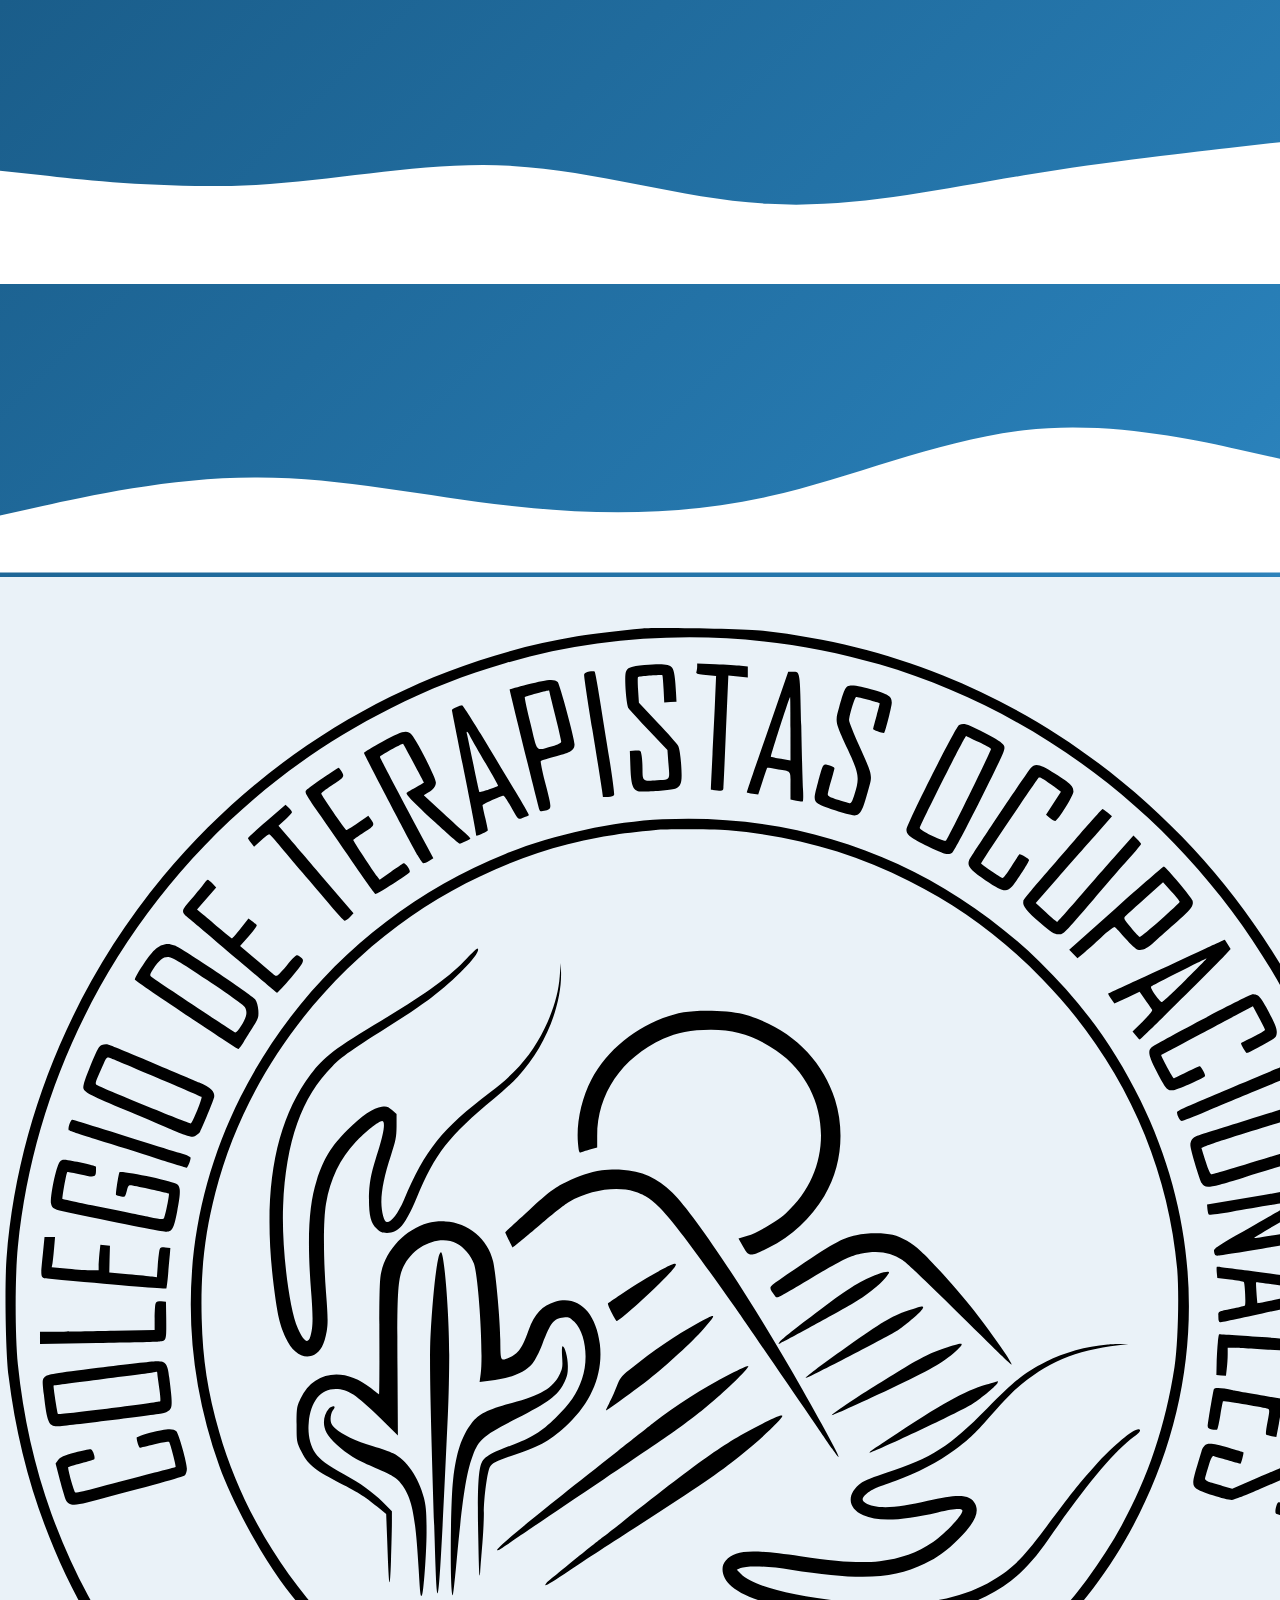
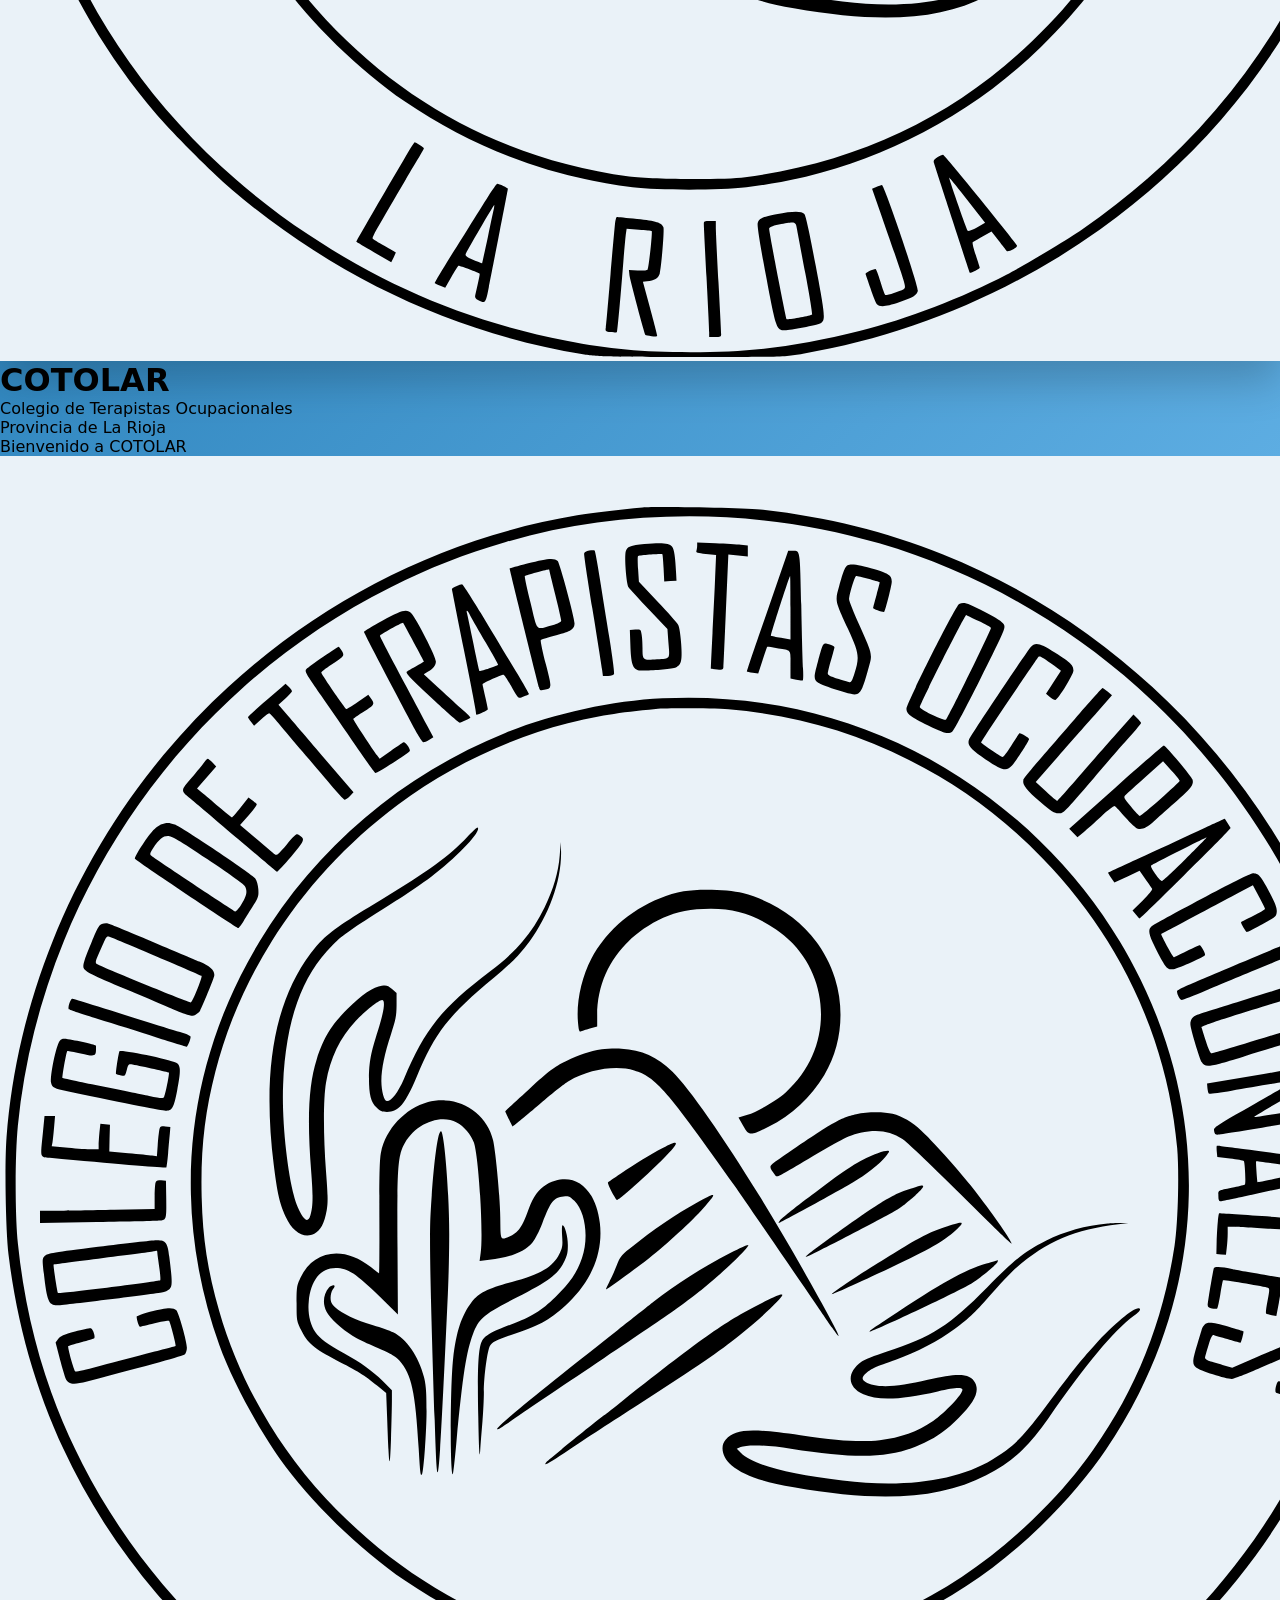
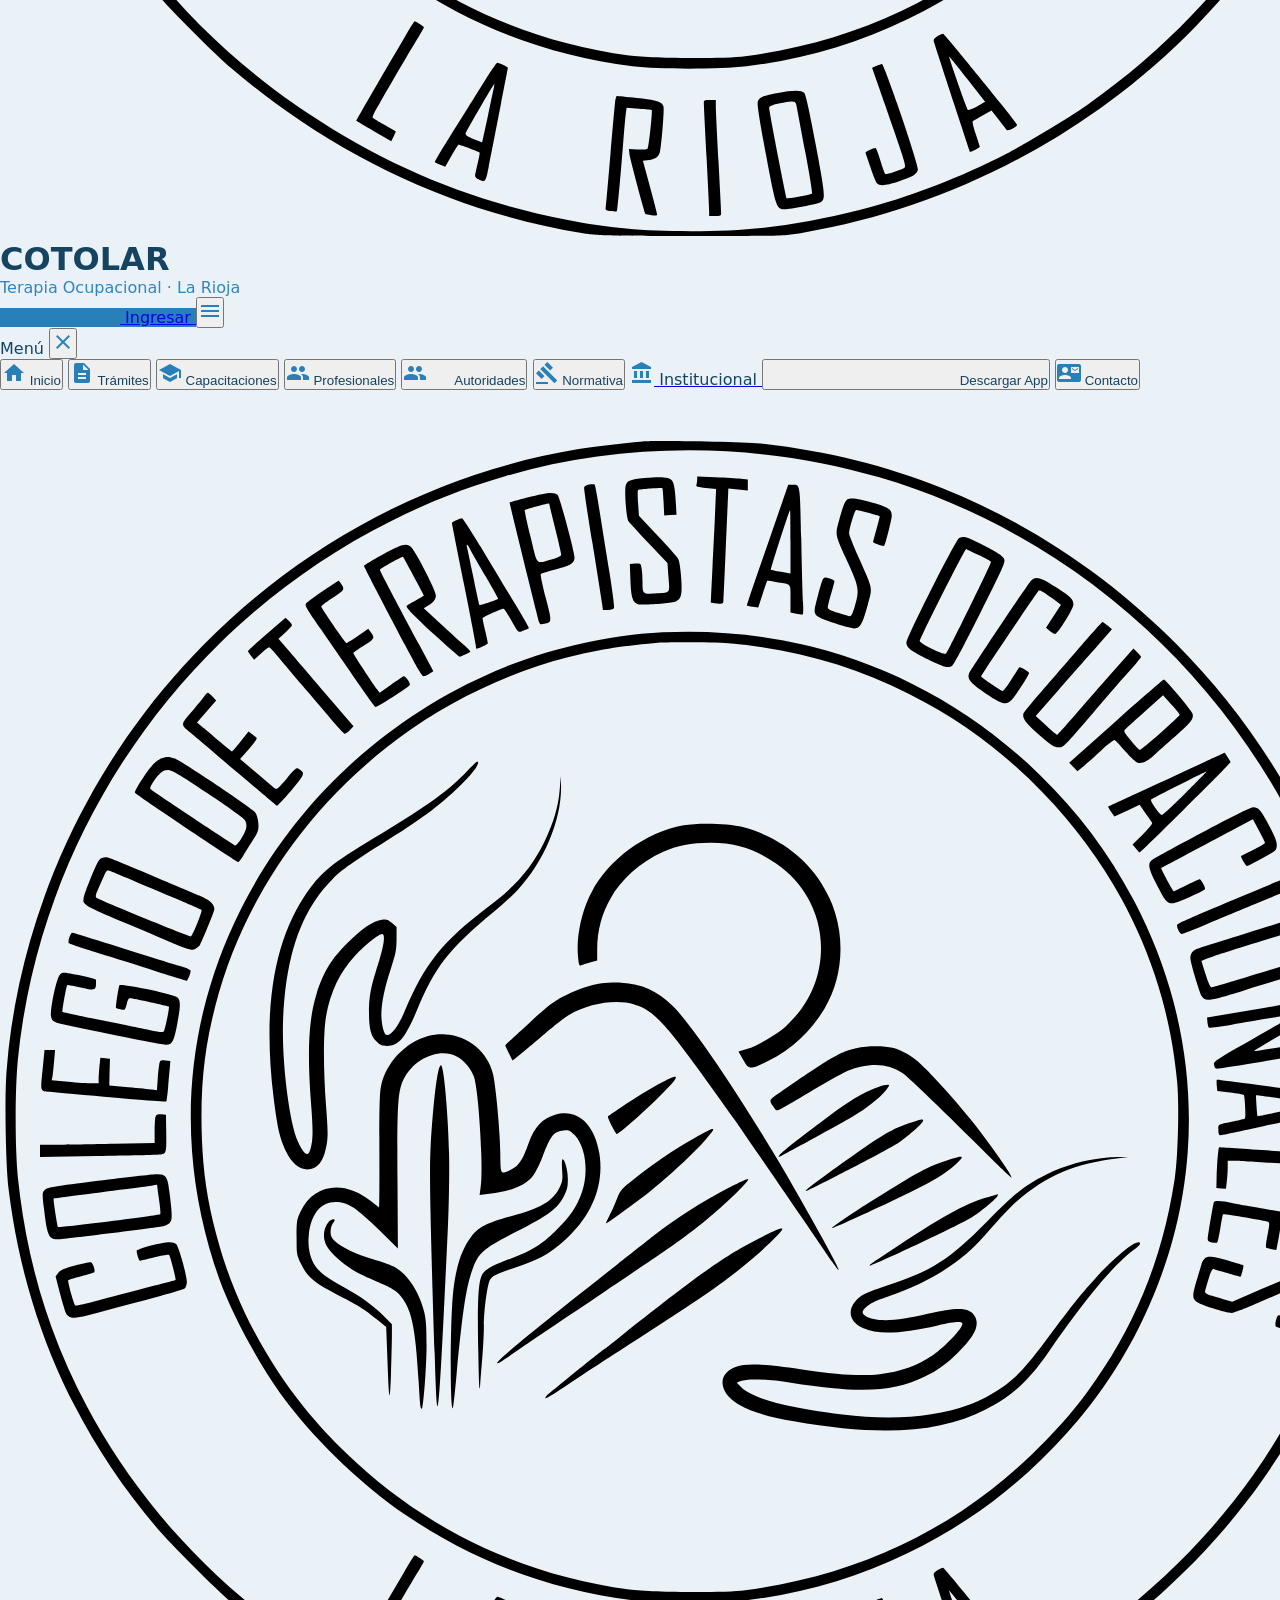
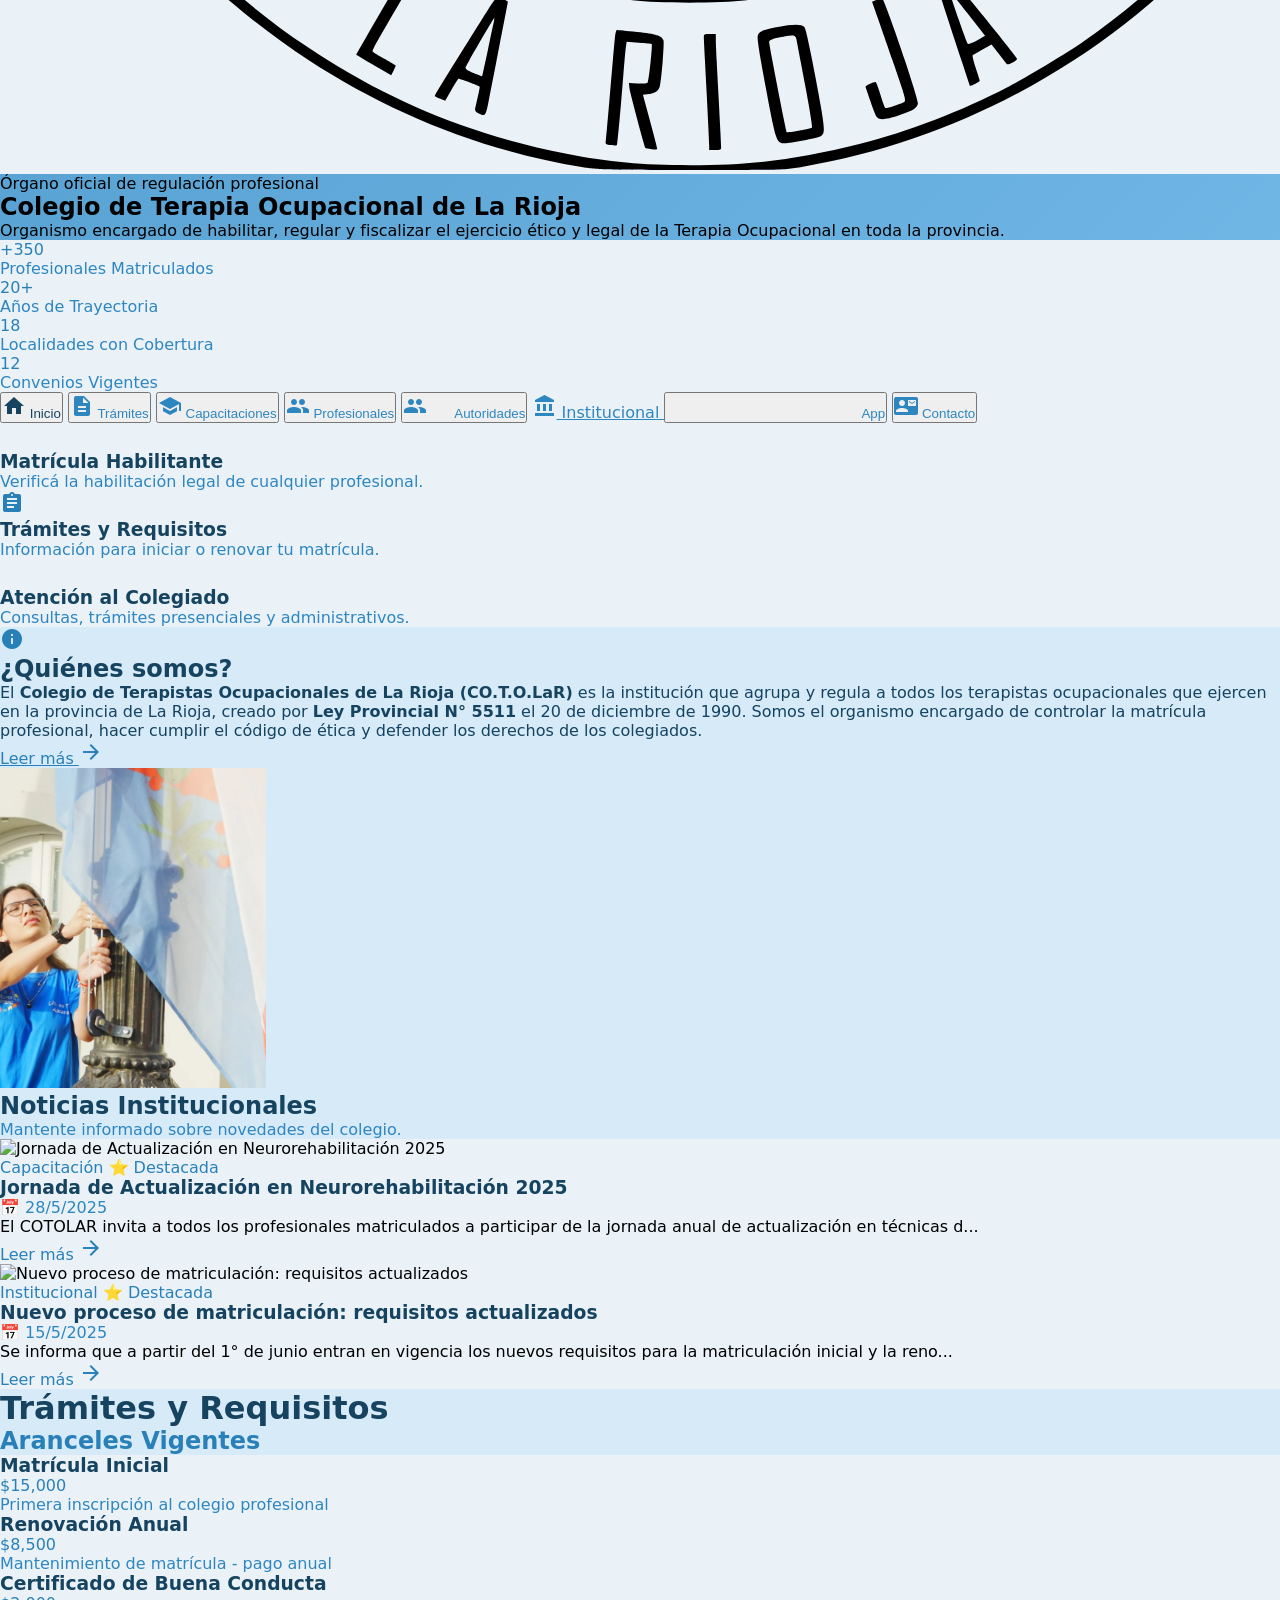
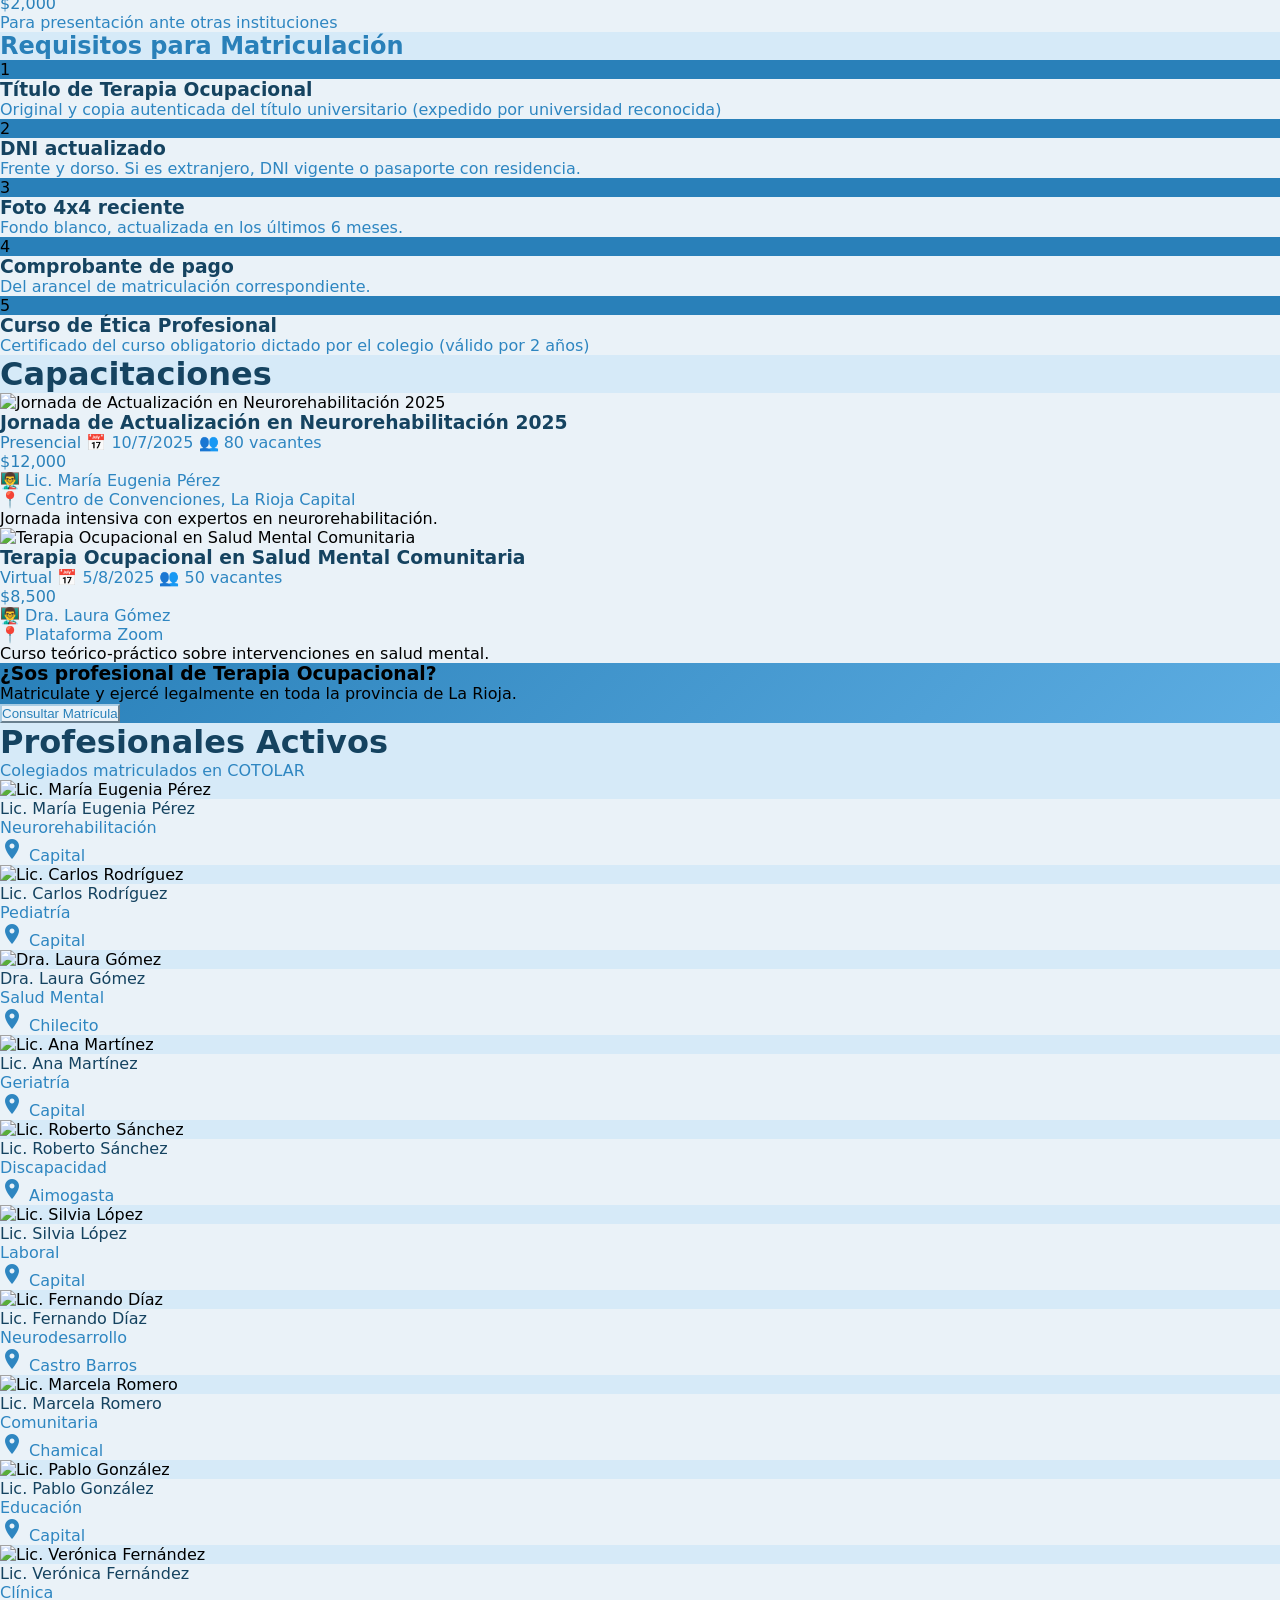
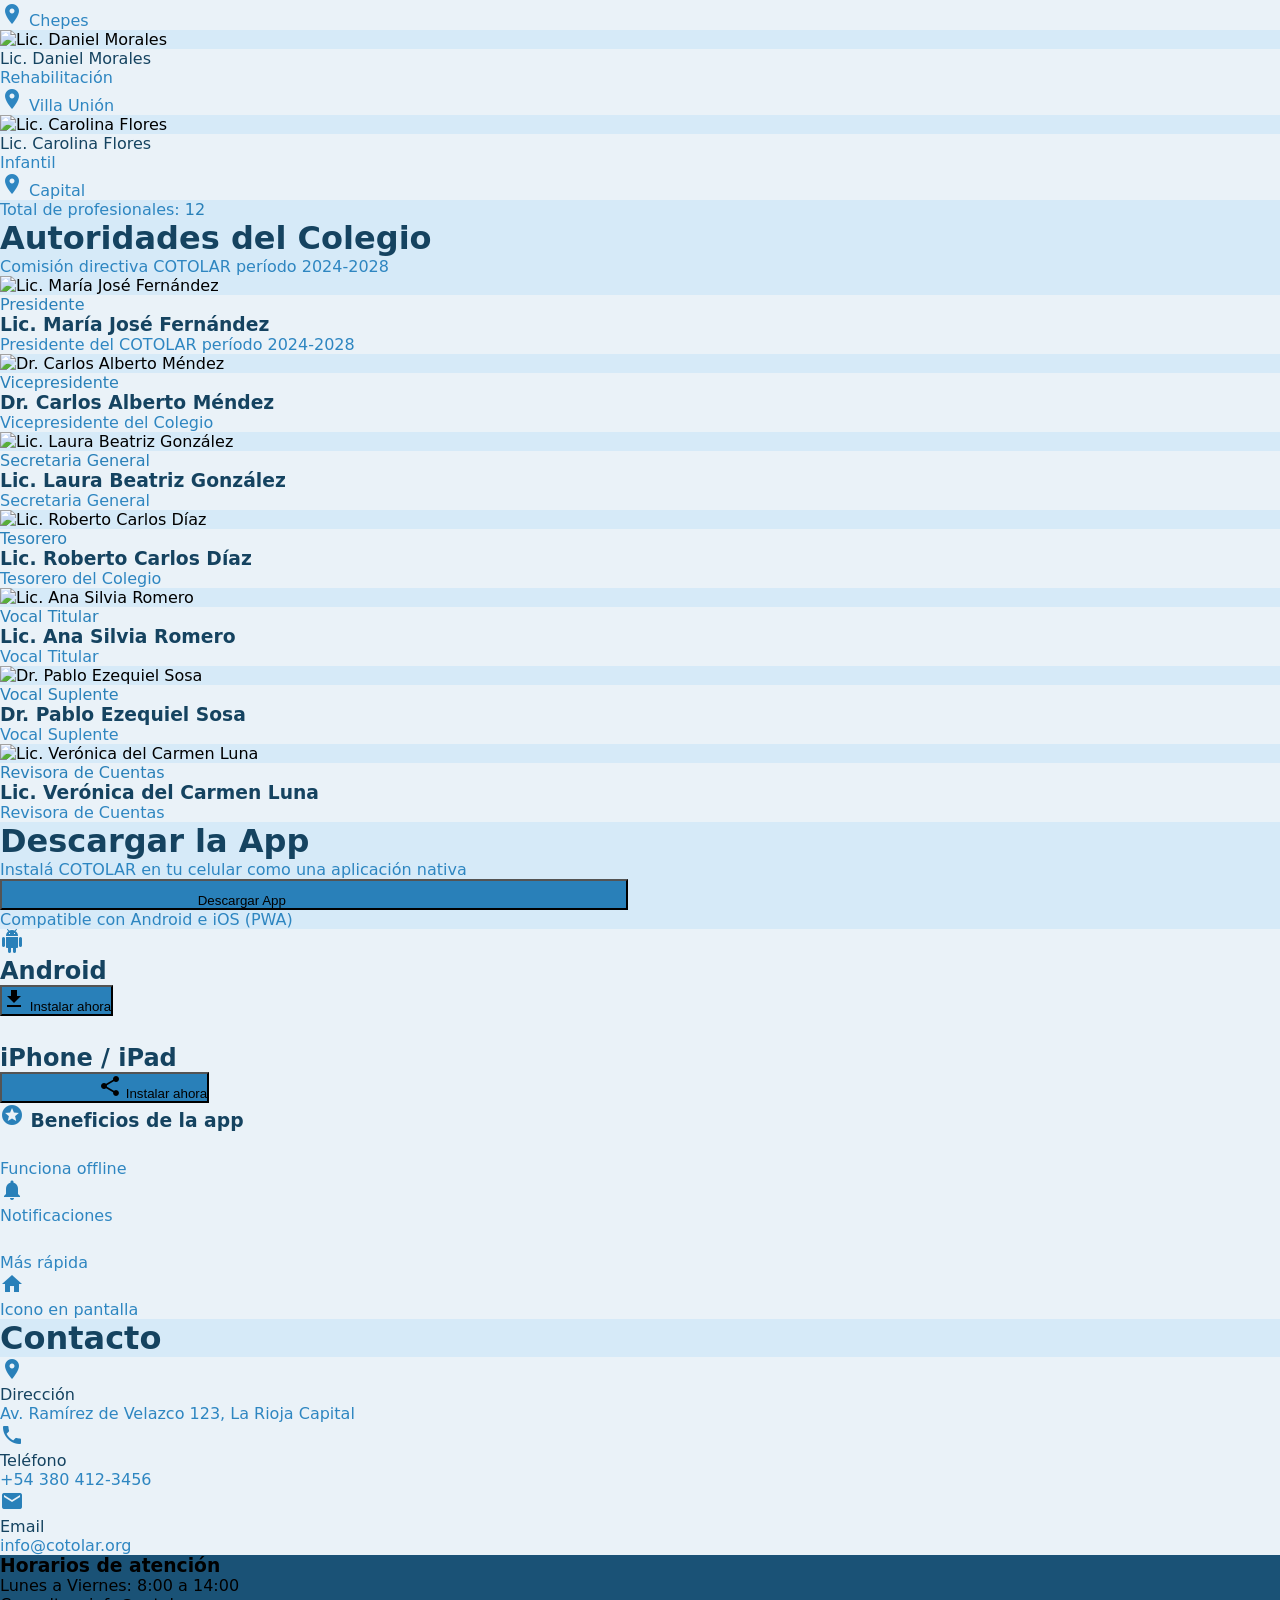
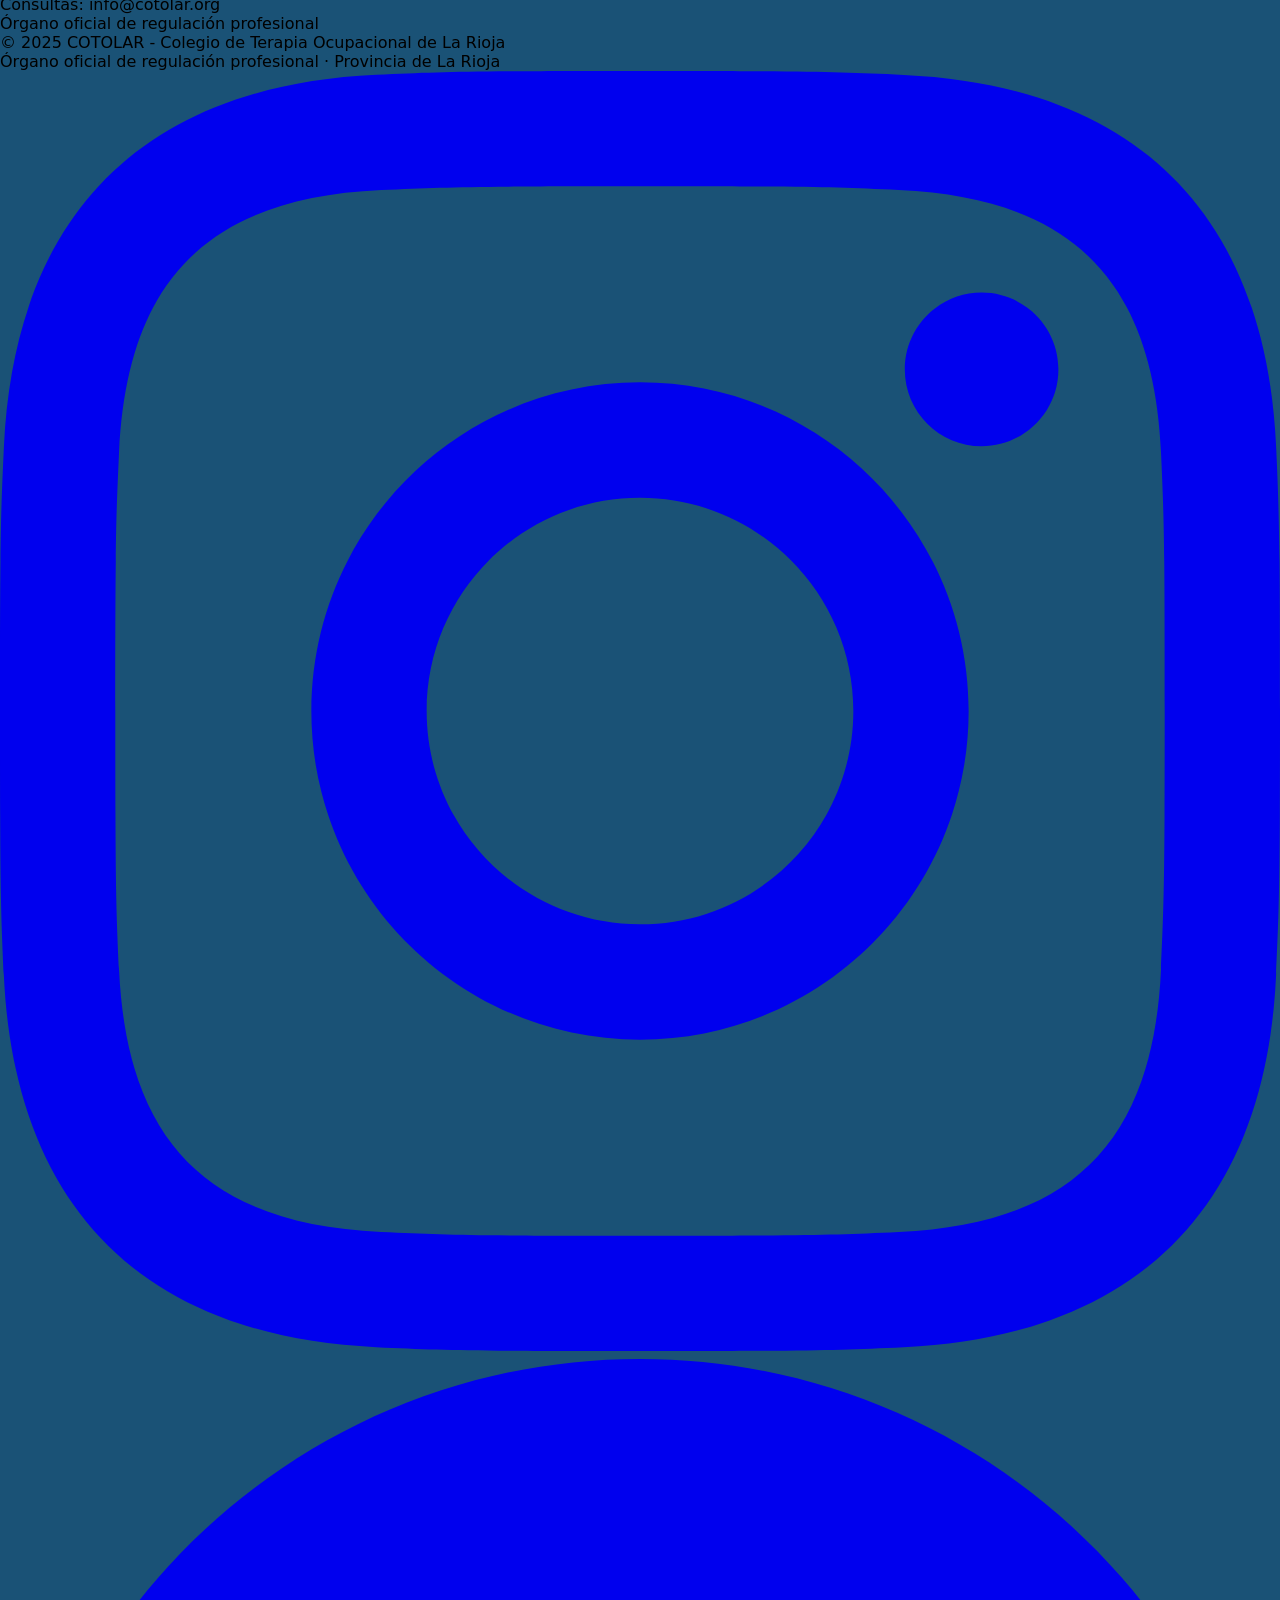
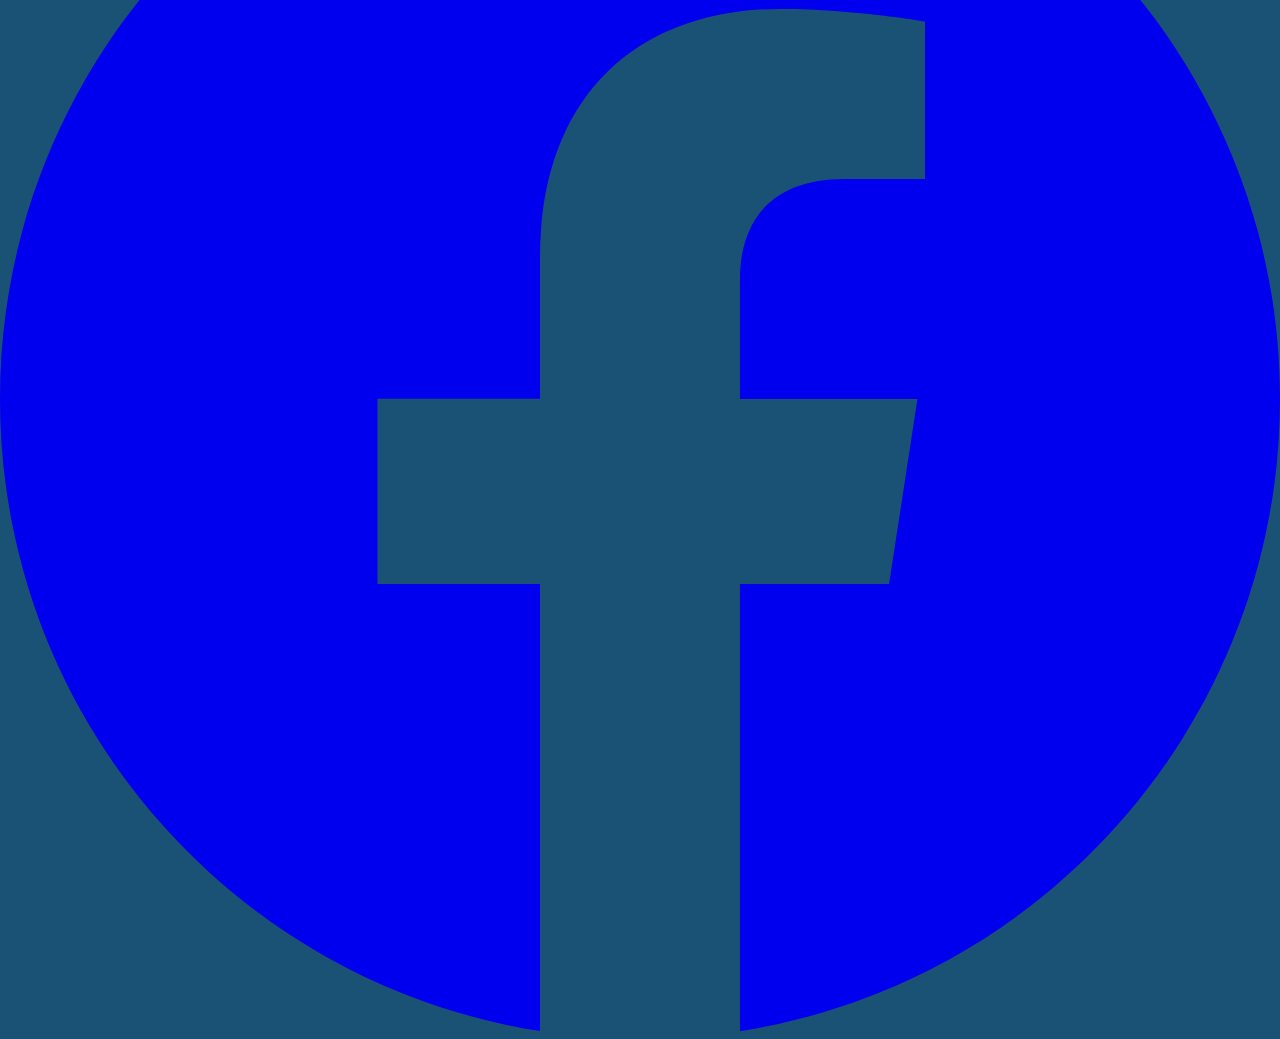
==== commit e96084f1: "Version Final v3" ====
--- a/index.html
+++ b/index.html
@@ -82,35 +82,27 @@
     
     <!-- SPLASH SCREEN DE CARGA -->
     <div id="splashScreen" class="fixed inset-0 z-[300] flex items-center justify-center transition-all duration-1000" style="background: linear-gradient(135deg, #1a5d8a 0%, #2980B9 50%, #5DADE2 100%);">
-        
-        <!-- Ondas decorativas SVG -->
         <svg class="absolute bottom-0 left-0 w-full h-32 opacity-20" preserveAspectRatio="none" viewBox="0 0 1440 320">
             <path fill="white" fill-opacity="1" d="M0,192L48,197.3C96,203,192,213,288,208C384,203,480,181,576,186.7C672,192,768,224,864,229.3C960,235,1056,213,1152,197.3C1248,181,1344,171,1392,165.3L1440,160L1440,320L1392,320C1344,320,1248,320,1152,320C1056,320,960,320,864,320C768,320,672,320,576,320C480,320,384,320,288,320C192,320,96,320,48,320L0,320Z"></path>
         </svg>
         <svg class="absolute bottom-0 left-0 w-full h-20 opacity-10" preserveAspectRatio="none" viewBox="0 0 1440 320">
             <path fill="white" fill-opacity="1" d="M0,256L48,245.3C96,235,192,213,288,213.3C384,213,480,235,576,245.3C672,256,768,256,864,234.7C960,213,1056,171,1152,160C1248,149,1344,171,1392,181.3L1440,192L1440,320L1392,320C1344,320,1248,320,1152,320C1056,320,960,320,864,320C768,320,672,320,576,320C480,320,384,320,288,320C192,320,96,320,48,320L0,320Z"></path>
         </svg>
-
         <div class="text-center z-10 px-6">
             <div class="logo-container mb-6">
                 <div class="w-28 h-28 md:w-40 md:h-40 rounded-3xl flex items-center justify-center mx-auto shadow-2xl overflow-hidden bg-white" style="box-shadow: 0 20px 40px rgba(0,0,0,0.2);">
                     <img src="icon.svg" alt="COTOLAR Logo" class="w-full h-full object-contain p-3 animate-float">
                 </div>
             </div>
-            
             <h1 class="text-3xl md:text-4xl font-bold text-white tracking-wide mb-2 animate-fadeInUp" style="animation-delay: 0.1s;">COTOLAR</h1>
-            
             <div class="w-16 h-0.5 bg-white/50 mx-auto my-3 animate-scaleX"></div>
-            
             <p class="text-white/90 text-sm md:text-base animate-fadeInUp" style="animation-delay: 0.2s;">Colegio de Terapistas Ocupacionales</p>
             <p class="text-white/70 text-xs md:text-sm animate-fadeInUp" style="animation-delay: 0.3s;">Provincia de La Rioja</p>
-            
             <div class="w-48 md:w-64 mx-auto mt-8">
                 <div class="h-1 bg-white/20 rounded-full overflow-hidden">
                     <div id="progressBar" class="h-full bg-white rounded-full" style="width: 0%; transition: width 0.1s linear;"></div>
                 </div>
             </div>
-            
             <p id="loadingStatus" class="text-white/50 text-xs mt-3 animate-fadeInUp" style="animation-delay: 0.4s;">Iniciando...</p>
         </div>
     </div>
@@ -169,7 +161,7 @@
         </div>
     </header>
     
-        <!-- MENÚ LATERAL (Hamburguesa) - CORREGIDO -->
+    <!-- MENÚ LATERAL (Hamburguesa) -->
     <div id="mobileMenu" class="fixed inset-0 z-[150] bg-black/50 backdrop-blur-sm hidden transition-all duration-300">
         <div class="bg-azulCard w-80 h-full shadow-2xl p-6 animate-slideInLeft border-r border-azulBorde">
             <div class="flex justify-between items-center mb-8 pb-4 border-b border-azulBorde">
@@ -263,9 +255,6 @@
                 </button>
                 <button class="nav-btn-desktop flex items-center gap-2 text-azulSec font-semibold border-b-2 border-transparent hover:border-azulPrimario pb-2 text-base" data-section="autoridades">
                     <span class="material-icons">groups</span> Autoridades
-                </button>
-                <button class="nav-btn-desktop flex items-center gap-2 text-azulSec font-semibold border-b-2 border-transparent hover:border-azulPrimario pb-2 text-base" data-section="normativa">
-                    <span class="material-icons">gavel</span> Normativa
                 </button>
                 <a href="institucional.html" class="flex items-center gap-2 text-azulSec font-semibold hover:border-azulPrimario pb-2 text-base">
                     <span class="material-icons">account_balance</span> Institucional
@@ -368,13 +357,6 @@
             <div id="autoridadesContainer" class="grid md:grid-cols-2 gap-4"></div>
         </div>
         
-        <!-- Sección Normativa -->
-        <div id="seccion-normativa" class="seccion-publica hidden animate-fadeIn">
-            <h1 class="text-2xl font-bold text-azulMarino mb-3">Normativa Vigente</h1>
-            <p class="text-azulSec mb-6">Marco legal y ético de la Terapia Ocupacional en Argentina</p>
-            <div id="normativaContainer"></div>
-        </div>
-        
         <!-- Sección Descargar App -->
         <div id="seccion-descargar" class="seccion-publica hidden animate-fadeIn">
             <h1 class="text-2xl font-bold text-azulMarino mb-3">Descargar la App</h1>
@@ -432,23 +414,18 @@
         <div class="max-w-6xl mx-auto text-center">
             <p>© 2025 COTOLAR - Colegio de Terapia Ocupacional de La Rioja</p>
             <p class="text-white/50 text-sm mt-1">Órgano oficial de regulación profesional · Provincia de La Rioja</p>
-            
             <div class="flex justify-center gap-6 mt-4">
                 <a href="https://www.instagram.com/cotolar_" target="_blank" rel="noopener noreferrer" class="text-white hover:text-azulClaro transition-all duration-300 transform hover:scale-110">
-                    <svg class="w-6 h-6" fill="currentColor" viewBox="0 0 24 24">
-                        <path d="M12 2.163c3.204 0 3.584.012 4.85.07 3.252.148 4.771 1.691 4.919 4.919.058 1.265.069 1.645.069 4.849 0 3.205-.012 3.584-.069 4.849-.149 3.225-1.664 4.771-4.919 4.919-1.266.058-1.644.07-4.85.07-3.204 0-3.584-.012-4.849-.07-3.26-.149-4.771-1.699-4.919-4.92-.058-1.265-.07-1.644-.07-4.849 0-3.204.013-3.583.07-4.849.149-3.227 1.664-4.771 4.919-4.919 1.266-.057 1.645-.069 4.849-.069zm0-2.163c-3.259 0-3.667.014-4.947.072-4.358.2-6.78 2.618-6.98 6.98-.059 1.281-.073 1.689-.073 4.948 0 3.259.014 3.668.072 4.948.2 4.358 2.618 6.78 6.98 6.98 1.281.058 1.689.072 4.948.072 3.259 0 3.668-.014 4.948-.072 4.354-.2 6.782-2.618 6.979-6.98.059-1.28.073-1.689.073-4.948 0-3.259-.014-3.667-.072-4.947-.196-4.354-2.617-6.78-6.979-6.98-1.281-.059-1.69-.073-4.949-.073zM12 5.838c-3.403 0-6.162 2.759-6.162 6.162s2.759 6.163 6.162 6.163 6.162-2.759 6.162-6.163c0-3.403-2.759-6.162-6.162-6.162zm0 10.162c-2.209 0-4-1.79-4-4 0-2.209 1.791-4 4-4s4 1.791 4 4c0 2.21-1.791 4-4 4zm6.406-11.845c-.796 0-1.441.645-1.441 1.44s.645 1.44 1.441 1.44c.795 0 1.439-.645 1.439-1.44s-.644-1.44-1.439-1.44z"/>
-                    </svg>
+                    <svg class="w-6 h-6" fill="currentColor" viewBox="0 0 24 24"><path d="M12 2.163c3.204 0 3.584.012 4.85.07 3.252.148 4.771 1.691 4.919 4.919.058 1.265.069 1.645.069 4.849 0 3.205-.012 3.584-.069 4.849-.149 3.225-1.664 4.771-4.919 4.919-1.266.058-1.644.07-4.85.07-3.204 0-3.584-.012-4.849-.07-3.26-.149-4.771-1.699-4.919-4.92-.058-1.265-.07-1.644-.07-4.849 0-3.204.013-3.583.07-4.849.149-3.227 1.664-4.771 4.919-4.919 1.266-.057 1.645-.069 4.849-.069zm0-2.163c-3.259 0-3.667.014-4.947.072-4.358.2-6.78 2.618-6.98 6.98-.059 1.281-.073 1.689-.073 4.948 0 3.259.014 3.668.072 4.948.2 4.358 2.618 6.78 6.98 6.98 1.281.058 1.689.072 4.948.072 3.259 0 3.668-.014 4.948-.072 4.354-.2 6.782-2.618 6.979-6.98.059-1.28.073-1.689.073-4.948 0-3.259-.014-3.667-.072-4.947-.196-4.354-2.617-6.78-6.979-6.98-1.281-.059-1.69-.073-4.949-.073zM12 5.838c-3.403 0-6.162 2.759-6.162 6.162s2.759 6.163 6.162 6.163 6.162-2.759 6.162-6.163c0-3.403-2.759-6.162-6.162-6.162zm0 10.162c-2.209 0-4-1.79-4-4 0-2.209 1.791-4 4-4s4 1.791 4 4c0 2.21-1.791 4-4 4zm6.406-11.845c-.796 0-1.441.645-1.441 1.44s.645 1.44 1.441 1.44c.795 0 1.439-.645 1.439-1.44s-.644-1.44-1.439-1.44z"/></svg>
                 </a>
                 <a href="https://www.facebook.com/colegioto.larioja" target="_blank" rel="noopener noreferrer" class="text-white hover:text-azulClaro transition-all duration-300 transform hover:scale-110">
-                    <svg class="w-6 h-6" fill="currentColor" viewBox="0 0 24 24">
-                        <path d="M24 12.073c0-6.627-5.373-12-12-12s-12 5.373-12 12c0 5.99 4.388 10.954 10.125 11.854v-8.385H7.078v-3.47h3.047V9.43c0-3.007 1.792-4.669 4.533-4.669 1.312 0 2.686.235 2.686.235v2.953H15.83c-1.491 0-1.956.925-1.956 1.874v2.25h3.328l-.532 3.47h-2.796v8.385C19.612 23.027 24 18.062 24 12.073z"/>
-                    </svg>
+                    <svg class="w-6 h-6" fill="currentColor" viewBox="0 0 24 24"><path d="M24 12.073c0-6.627-5.373-12-12-12s-12 5.373-12 12c0 5.99 4.388 10.954 10.125 11.854v-8.385H7.078v-3.47h3.047V9.43c0-3.007 1.792-4.669 4.533-4.669 1.312 0 2.686.235 2.686.235v2.953H15.83c-1.491 0-1.956.925-1.956 1.874v2.25h3.328l-.532 3.47h-2.796v8.385C19.612 23.027 24 18.062 24 12.073z"/></svg>
                 </a>
             </div>
         </div>
     </footer>
     
-    <!-- Robotito Asistente (inicialmente oculto) -->
+    <!-- Robotito Asistente -->
     <div class="chat-widget">
         <div class="chat-bubble" id="chatBubble"><span class="material-icons text-white text-2xl">smart_toy</span></div>
         <div class="chat-panel" id="chatPanel">
@@ -472,7 +449,7 @@
     </div>
     
     <!-- Manita y burbuja de ayuda -->
-    <div id="chatHelper" class="fixed bottom-24 right-4 z-[1001] flex flex-col items-end transition-all duration-500" style="pointer-events: none;">
+    <div id="chatHelper" class="fixed bottom-24 right-4 z-[1001] flex flex-col items-end transition-all duration-500" style="pointer-events: none; display: none;">
         <div id="chatBubbleMsg" class="bg-azulCard text-azulMarino text-sm md:text-base rounded-2xl rounded-br-none px-4 py-2 shadow-lg border border-azulBorde mb-2 max-w-[220px] opacity-0 translate-y-2 transition-all duration-500" style="pointer-events: auto;">
             <div class="flex justify-between items-center gap-2">
                 <span>👋 ¿En qué te puedo ayudar hoy?</span>
@@ -480,7 +457,7 @@
             </div>
             <div class="absolute -bottom-2 right-3 w-3 h-3 bg-azulCard border-r border-b border-azulBorde rotate-45"></div>
         </div>
-        <div id="handWave" class="text-4xl md:text-5xl animate-wave" style="display: inline-block; transform-origin: 70% 70%; display: none;">👋</div>
+        <div id="handWave" class="text-4xl md:text-5xl animate-wave" style="transform-origin: 70% 70%; display: none; cursor: pointer;">👋</div>
     </div>
     
     <audio id="sound-click" preload="auto" src="sounds/click.mp3"></audio>
@@ -495,7 +472,7 @@
             try { const audio = document.getElementById(`sound-${soundName}`); if (audio) { audio.currentTime = 0; audio.play().catch(e => console.log('Audio error:', e)); } } catch(e) { console.log(e); }
         };
         
-        // ========== SPLASH SCREEN CON BARRA DE PROGRESO ==========
+        // ========== SPLASH SCREEN ==========
         window.addEventListener('load', function() {
             const splash = document.getElementById('splashScreen');
             const progressBar = document.getElementById('progressBar');
@@ -503,10 +480,12 @@
             const chatWidget = document.querySelector('.chat-widget');
             const handWave = document.getElementById('handWave');
             const chatBubbleMsg = document.getElementById('chatBubbleMsg');
+            const chatHelper = document.getElementById('chatHelper');
             
             if (chatWidget) chatWidget.classList.remove('visible');
             if (handWave) handWave.style.display = 'none';
             if (chatBubbleMsg) chatBubbleMsg.style.display = 'none';
+            if (chatHelper) chatHelper.style.display = 'none';
             
             const statusMessages = ['Cargando recursos...', 'Preparando el colegio...', 'Bienvenido a COTOLAR'];
             let progress = 0;
@@ -528,16 +507,18 @@
                     setTimeout(() => {
                         if (splash) {
                             splash.style.opacity = '0';
+                            splash.style.pointerEvents = 'none';
                             setTimeout(() => {
                                 splash.style.display = 'none';
                                 if (chatWidget) chatWidget.classList.add('visible');
-                                // Mostrar manita y burbuja después del splash
+                                if (chatHelper) chatHelper.style.display = 'flex';
                                 if (handWave) handWave.style.display = 'inline-block';
                                 if (chatBubbleMsg) {
+                                    chatBubbleMsg.style.display = 'block';
                                     setTimeout(() => {
                                         chatBubbleMsg.classList.remove('opacity-0', 'translate-y-2');
                                         chatBubbleMsg.classList.add('opacity-100', 'translate-y-0');
-                                    }, 500);
+                                    }, 300);
                                 }
                             }, 1000);
                         }
@@ -551,92 +532,9 @@
                 clearInterval(messageInterval);
                 if (splash && splash.style.display !== 'none') {
                     splash.style.opacity = '0';
-                    setTimeout(() => {
-                        splash.style.display = 'none';
-                        if (chatWidget) chatWidget.classList.add('visible');
-                        if (handWave) handWave.style.display = 'inline-block';
-                    }, 1000);
-                }
-            }, 3500);
-        });
-        
-        // ========== MODAL DEMO ==========
-        const yaCerrado = sessionStorage.getItem('demoCerrado');
-        if (!yaCerrado) {
-            setTimeout(() => {
-                const modal = document.getElementById('demoModal');
-                if (modal) modal.style.display = 'flex';
-            }, 3800);
-        }
-        
-        document.getElementById('closeDemoModal')?.addEventListener('click', function() {
-            document.getElementById('demoModal').style.display = 'none';
-            sessionStorage.setItem('demoCerrado', 'true');
-            if (window.playSound) window.playSound('click');
-        });
-        
-        // ========== INSTALACIÓN PWA ==========
-        let deferredPrompt;
-        window.addEventListener('beforeinstallprompt', (e) => {
-            e.preventDefault();
-            deferredPrompt = e;
-        });
-        
-        function instalarPWA() {
-            if (deferredPrompt) {
-                deferredPrompt.prompt();
-                deferredPrompt.userChoice.then(() => { deferredPrompt = null; });
-            } else {
-                alert("📱 Para instalar COTOLAR:\n\nAndroid: Chrome → ⋮ → 'Instalar aplicación'\niPhone: Safari → Compartir → 'Agregar a pantalla de inicio'");
-            }
-        }
-        
-        document.getElementById('downloadAppBtn')?.addEventListener('click', instalarPWA);
-        document.getElementById('androidInstallBtn')?.addEventListener('click', instalarPWA);
-        document.getElementById('iosInstallBtn')?.addEventListener('click', instalarPWA);
-        
-// ========== SPLASH SCREEN ==========
-window.addEventListener('load', function() {
-    const splash = document.getElementById('splashScreen');
-    const progressBar = document.getElementById('progressBar');
-    const loadingStatus = document.getElementById('loadingStatus');
-    const chatWidget = document.querySelector('.chat-widget');
-    const handWave = document.getElementById('handWave');
-    const chatBubbleMsg = document.getElementById('chatBubbleMsg');
-    const chatHelper = document.getElementById('chatHelper');
-    
-    // Asegurar que todo esté oculto durante el splash
-    if (chatWidget) chatWidget.classList.remove('visible');
-    if (handWave) handWave.style.display = 'none';
-    if (chatBubbleMsg) chatBubbleMsg.style.display = 'none';
-    if (chatHelper) chatHelper.style.display = 'none';
-    
-    const statusMessages = ['Cargando recursos...', 'Preparando el colegio...', 'Bienvenido a COTOLAR'];
-    let progress = 0;
-    let messageIndex = 0;
-    
-    const messageInterval = setInterval(() => {
-        messageIndex++;
-        if (messageIndex < statusMessages.length && loadingStatus) {
-            loadingStatus.textContent = statusMessages[messageIndex];
-        }
-    }, 800);
-    
-    const interval = setInterval(() => {
-        progress += Math.random() * 15;
-        if (progress >= 100) {
-            progress = 100;
-            clearInterval(interval);
-            clearInterval(messageInterval);
-            
-            setTimeout(() => {
-                if (splash) {
-                    splash.style.opacity = '0';
                     splash.style.pointerEvents = 'none';
                     setTimeout(() => {
                         splash.style.display = 'none';
-                        
-                        // Mostrar todo después del splash
                         if (chatWidget) chatWidget.classList.add('visible');
                         if (chatHelper) chatHelper.style.display = 'flex';
                         if (handWave) handWave.style.display = 'inline-block';
@@ -649,80 +547,166 @@
                         }
                     }, 1000);
                 }
-            }, 400);
-        }
-        if (progressBar) progressBar.style.width = Math.min(progress, 100) + '%';
-    }, 150);
-    
-    setTimeout(() => {
-        clearInterval(interval);
-        clearInterval(messageInterval);
-        if (splash && splash.style.display !== 'none') {
-            splash.style.opacity = '0';
-            splash.style.pointerEvents = 'none';
+            }, 4000);
+        });
+        
+        // ========== MODAL DEMO ==========
+        const yaCerrado = sessionStorage.getItem('demoCerrado');
+        if (!yaCerrado) {
             setTimeout(() => {
-                splash.style.display = 'none';
-                if (chatWidget) chatWidget.classList.add('visible');
-                if (chatHelper) chatHelper.style.display = 'flex';
-                if (handWave) handWave.style.display = 'inline-block';
-                if (chatBubbleMsg) {
-                    chatBubbleMsg.style.display = 'block';
-                    setTimeout(() => {
-                        chatBubbleMsg.classList.remove('opacity-0', 'translate-y-2');
-                        chatBubbleMsg.classList.add('opacity-100', 'translate-y-0');
-                    }, 300);
+                const modal = document.getElementById('demoModal');
+                if (modal) modal.style.display = 'flex';
+            }, 3800);
+        }
+        
+        document.getElementById('closeDemoModal')?.addEventListener('click', function() {
+            document.getElementById('demoModal').style.display = 'none';
+            sessionStorage.setItem('demoCerrado', 'true');
+            if (window.playSound) window.playSound('click');
+        });
+        
+        // ========== INSTALACIÓN PWA ==========
+        let deferredPrompt;
+        window.addEventListener('beforeinstallprompt', (e) => {
+            e.preventDefault();
+            deferredPrompt = e;
+        });
+        
+        function instalarPWA() {
+            if (deferredPrompt) {
+                deferredPrompt.prompt();
+                deferredPrompt.userChoice.then(() => { deferredPrompt = null; });
+            } else {
+                alert("📱 Para instalar COTOLAR:\n\nAndroid: Chrome → ⋮ → 'Instalar aplicación'\niPhone: Safari → Compartir → 'Agregar a pantalla de inicio'");
+            }
+        }
+        
+        document.getElementById('downloadAppBtn')?.addEventListener('click', instalarPWA);
+        document.getElementById('androidInstallBtn')?.addEventListener('click', instalarPWA);
+        document.getElementById('iosInstallBtn')?.addEventListener('click', instalarPWA);
+        
+        // ========== MANITA Y BURBUJA ==========
+        const chatHelperEl = document.getElementById('chatHelper');
+        const chatBubbleMsgEl = document.getElementById('chatBubbleMsg');
+        const closeBubbleBtn = document.getElementById('closeBubbleMsg');
+        const handWaveEl = document.getElementById('handWave');
+        
+        const yaCerradoHelper = sessionStorage.getItem('chatHelperCerrado');
+        
+        if (yaCerradoHelper) {
+            if (chatBubbleMsgEl) chatBubbleMsgEl.style.display = 'none';
+            if (handWaveEl) handWaveEl.style.display = 'none';
+            if (chatHelperEl) chatHelperEl.style.display = 'none';
+        }
+        
+        function cerrarAyuda() {
+            if (chatBubbleMsgEl) {
+                chatBubbleMsgEl.classList.add('opacity-0', 'translate-y-2');
+                setTimeout(() => {
+                    if (chatBubbleMsgEl) chatBubbleMsgEl.style.display = 'none';
+                }, 300);
+            }
+            if (handWaveEl) handWaveEl.style.display = 'none';
+            if (chatHelperEl) chatHelperEl.style.display = 'none';
+            sessionStorage.setItem('chatHelperCerrado', 'true');
+        }
+        
+        if (closeBubbleBtn) {
+            closeBubbleBtn.addEventListener('click', (e) => {
+                e.stopPropagation();
+                cerrarAyuda();
+                if (window.playSound) window.playSound('click');
+            });
+        }
+        
+        if (handWaveEl) {
+            handWaveEl.addEventListener('click', () => {
+                const chatPanel = document.getElementById('chatPanel');
+                if (chatPanel) {
+                    chatPanel.classList.toggle('open');
+                    if (chatPanel.classList.contains('open')) {
+                        cerrarAyuda();
+                    }
                 }
-            }, 1000);
-        }
-    }, 4000);
-});
-
-// ========== MANITA Y BURBUJA ==========
-const chatHelperEl = document.getElementById('chatHelper');
-const chatBubbleMsgEl = document.getElementById('chatBubbleMsg');
-const closeBubbleBtn = document.getElementById('closeBubbleMsg');
-const handWaveEl = document.getElementById('handWave');
-
-const yaCerradoHelper = sessionStorage.getItem('chatHelperCerrado');
-
-if (yaCerradoHelper) {
-    if (chatBubbleMsgEl) chatBubbleMsgEl.style.display = 'none';
-    if (handWaveEl) handWaveEl.style.display = 'none';
-    if (chatHelperEl) chatHelperEl.style.display = 'none';
-}
-
-function cerrarAyuda() {
-    if (chatBubbleMsgEl) {
-        chatBubbleMsgEl.classList.add('opacity-0', 'translate-y-2');
-        setTimeout(() => {
-            if (chatBubbleMsgEl) chatBubbleMsgEl.style.display = 'none';
-        }, 300);
-    }
-    if (handWaveEl) handWaveEl.style.display = 'none';
-    if (chatHelperEl) chatHelperEl.style.display = 'none';
-    sessionStorage.setItem('chatHelperCerrado', 'true');
-}
-
-if (closeBubbleBtn) {
-    closeBubbleBtn.addEventListener('click', (e) => {
-        e.stopPropagation();
-        cerrarAyuda();
-        if (window.playSound) window.playSound('click');
-    });
-}
-
-if (handWaveEl) {
-    handWaveEl.addEventListener('click', () => {
-        const chatPanel = document.getElementById('chatPanel');
-        if (chatPanel) {
-            chatPanel.classList.toggle('open');
-            if (chatPanel.classList.contains('open')) {
-                cerrarAyuda();
+                if (window.playSound) window.playSound('click');
+            });
+        }
+        
+        // ========== MENÚ HAMBURGUESA ==========
+        const menuBtn = document.getElementById('menuBtn');
+        const mobileMenu = document.getElementById('mobileMenu');
+        const closeMenuBtn = document.getElementById('closeMenuBtn');
+        
+        function openMenu() {
+            if (mobileMenu) {
+                mobileMenu.classList.remove('hidden');
+                document.body.style.overflow = 'hidden';
             }
         }
-        if (window.playSound) window.playSound('click');
-    });
-}
+        
+        function closeMenu() {
+            if (mobileMenu) {
+                mobileMenu.classList.add('hidden');
+                document.body.style.overflow = '';
+            }
+        }
+        
+        if (menuBtn) {
+            menuBtn.addEventListener('click', openMenu);
+        }
+        
+        if (closeMenuBtn) {
+            closeMenuBtn.addEventListener('click', closeMenu);
+        }
+        
+        if (mobileMenu) {
+            mobileMenu.addEventListener('click', (e) => {
+                if (e.target === mobileMenu) closeMenu();
+            });
+        }
+        
+        // Navegación móvil
+        document.querySelectorAll('.mobile-nav-btn').forEach(btn => {
+            btn.addEventListener('click', () => {
+                const section = btn.getAttribute('data-section');
+                if (section && window.cambiarSeccion) {
+                    window.cambiarSeccion(section);
+                }
+                closeMenu();
+            });
+        });
+        
+        // ========== FUNCIÓN GLOBAL DE NAVEGACIÓN ==========
+        window.cambiarSeccion = function(seccion) {
+            document.querySelectorAll('.seccion-publica').forEach(sec => {
+                sec.classList.add('hidden');
+            });
+            const seccionElement = document.getElementById(`seccion-${seccion}`);
+            if (seccionElement) {
+                seccionElement.classList.remove('hidden');
+            }
+            document.querySelectorAll('.nav-btn-desktop').forEach(btn => {
+                btn.classList.remove('border-azulPrimario', 'text-azulMarino');
+                btn.classList.add('text-azulSec');
+                if (btn.getAttribute('data-section') === seccion) {
+                    btn.classList.add('border-azulPrimario', 'text-azulMarino');
+                    btn.classList.remove('text-azulSec');
+                }
+            });
+            if (window.playSound) window.playSound('click');
+            if (seccion === 'profesionales' && typeof cargarProfesionales === 'function') cargarProfesionales();
+            if (seccion === 'autoridades' && typeof cargarAutoridades === 'function') cargarAutoridades();
+            if (seccion === 'normativa' && typeof cargarNormativa === 'function') cargarNormativa();
+            if (seccion === 'capacitaciones' && typeof cargarCapacitaciones === 'function') cargarCapacitaciones();
+        };
+        
+        // Navegación escritorio
+        document.querySelectorAll('.nav-btn-desktop').forEach(btn => {
+            btn.addEventListener('click', () => {
+                const section = btn.getAttribute('data-section');
+                if (section) window.cambiarSeccion(section);
+            });
+        });
     </script>
     
     <script src="js/imageHandler.js"></script>
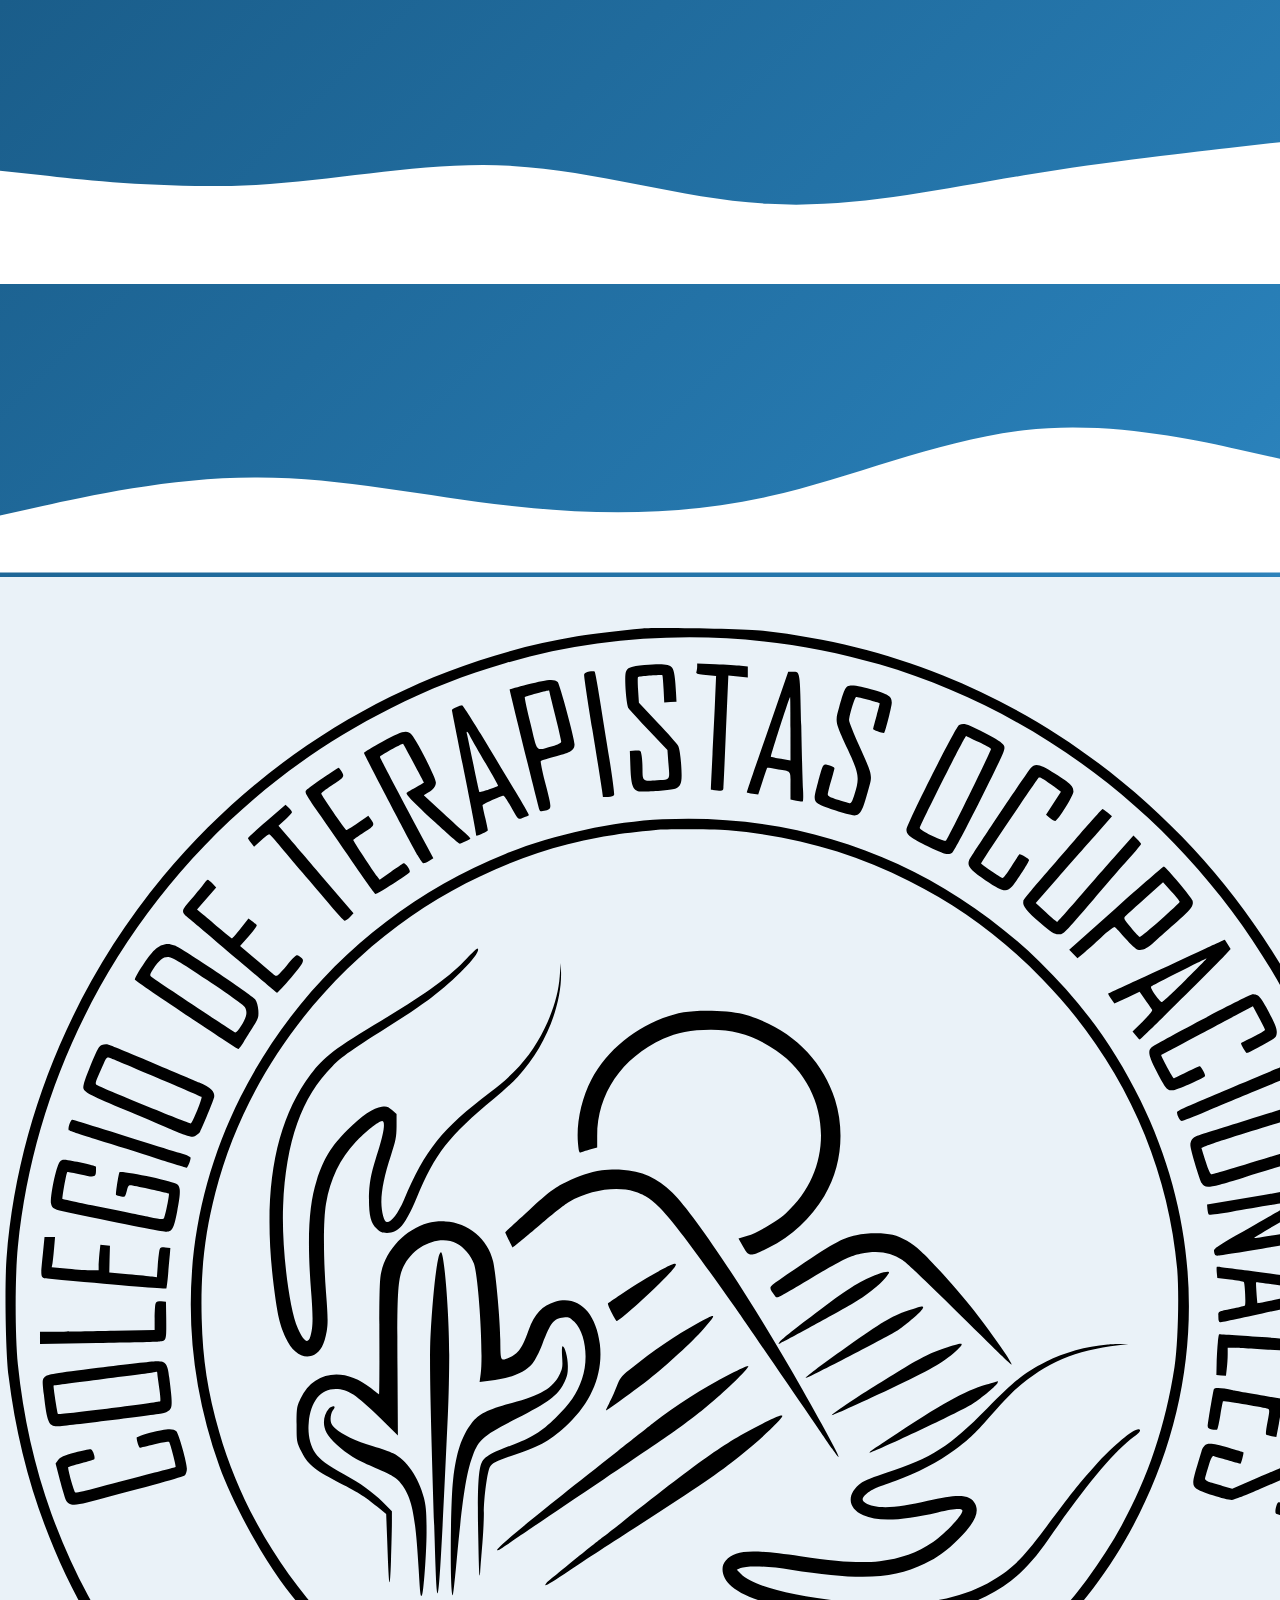
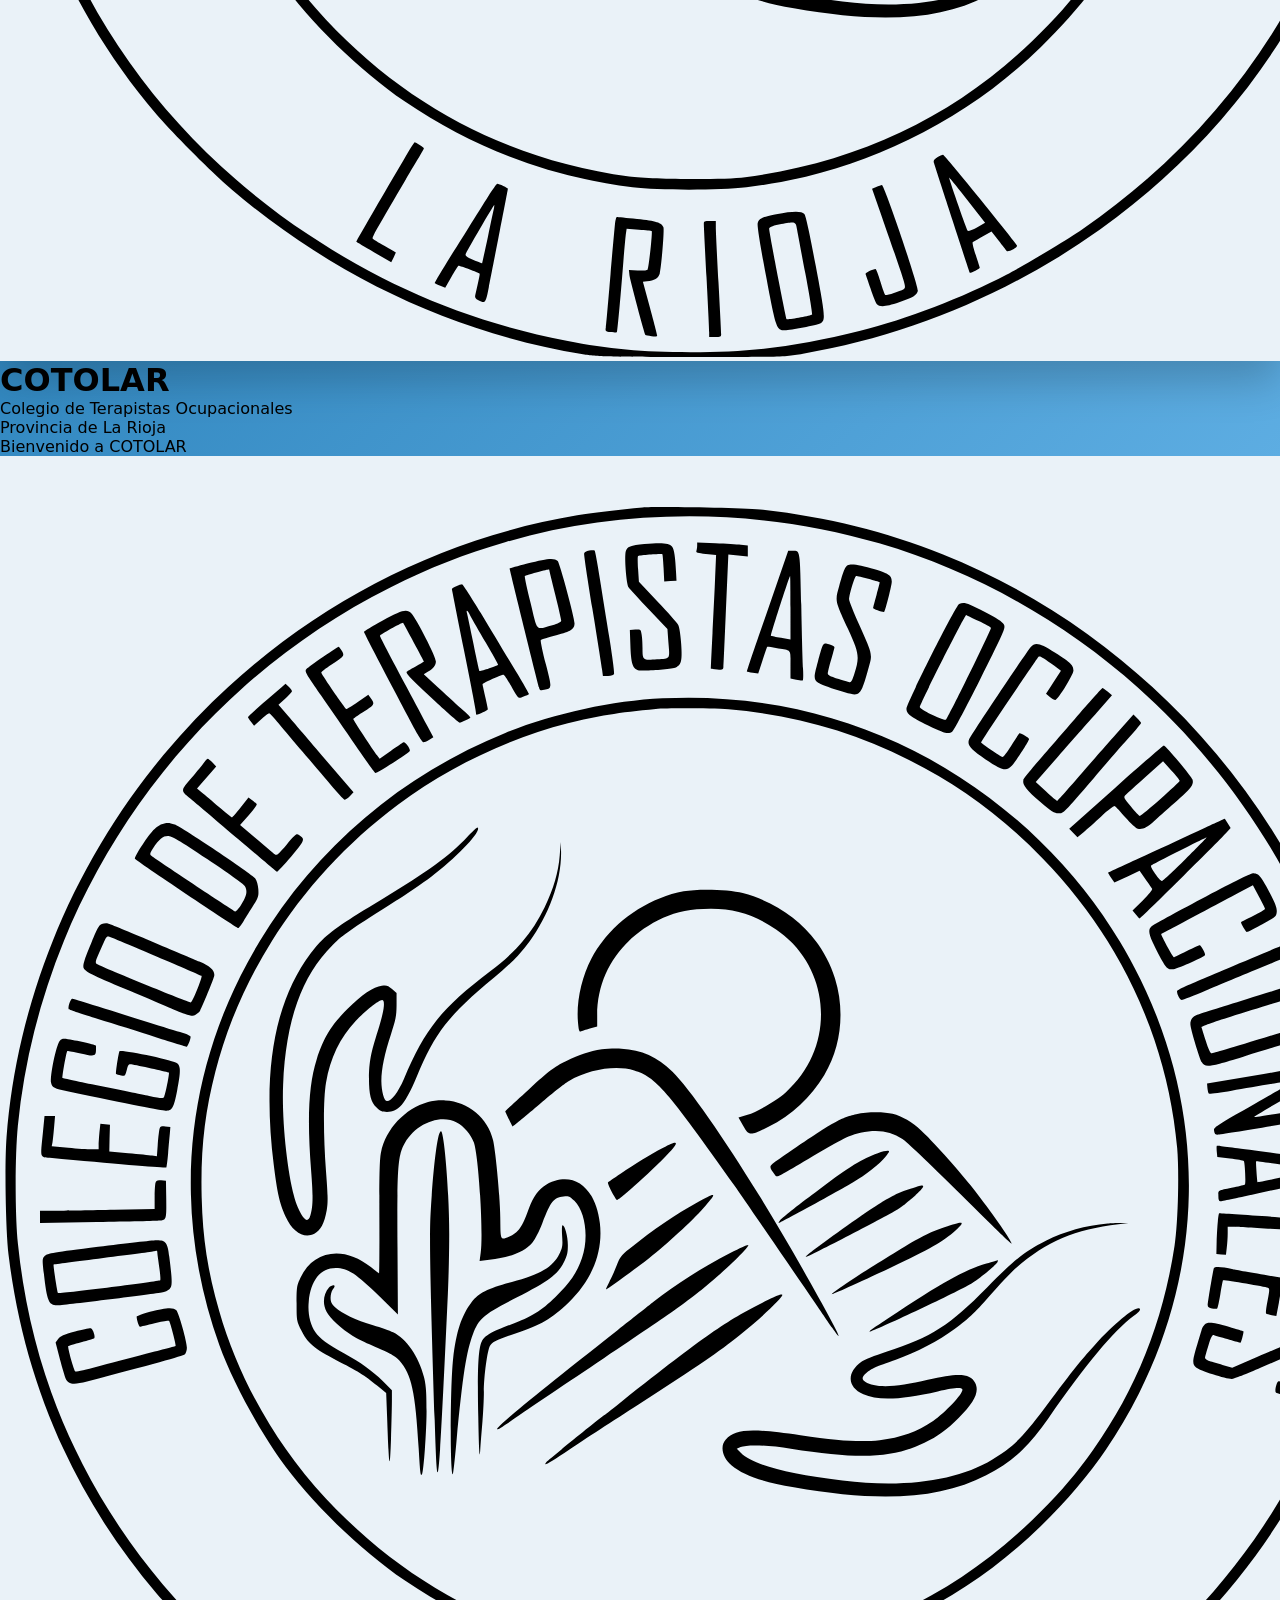
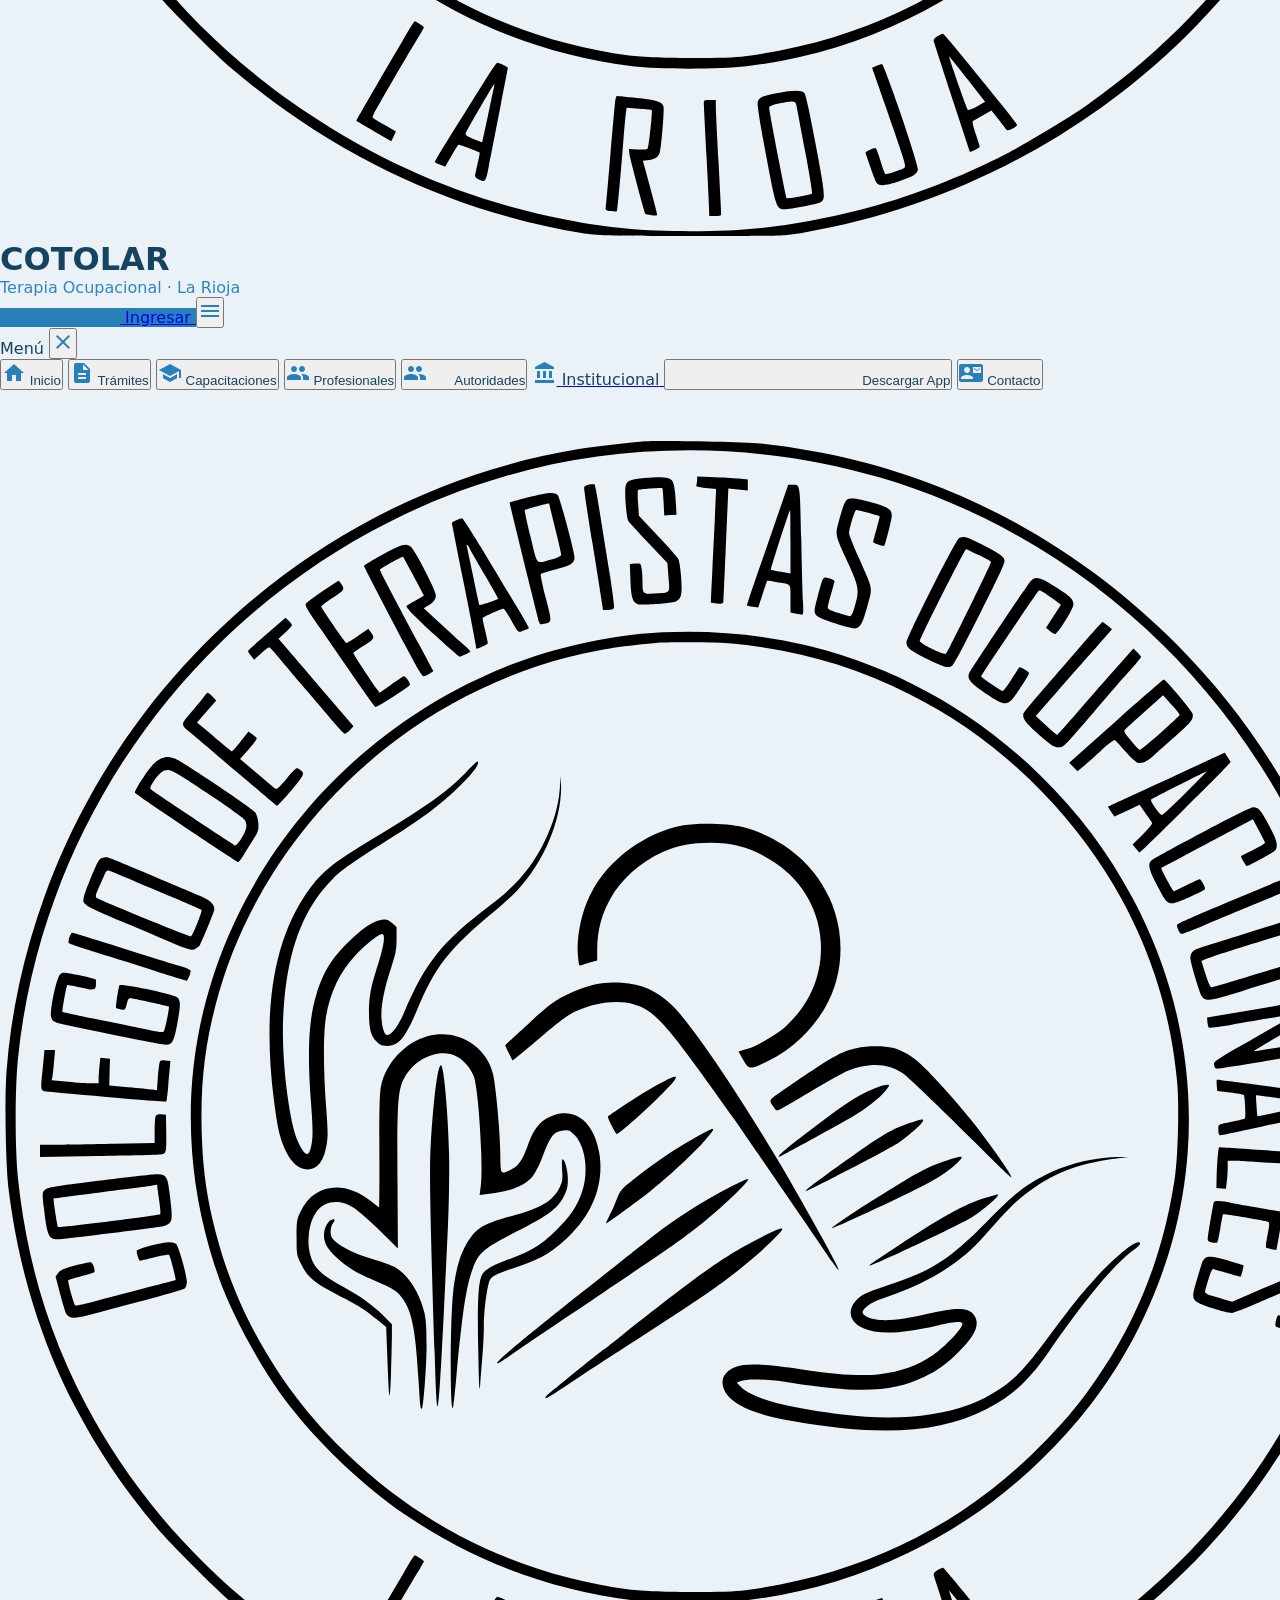
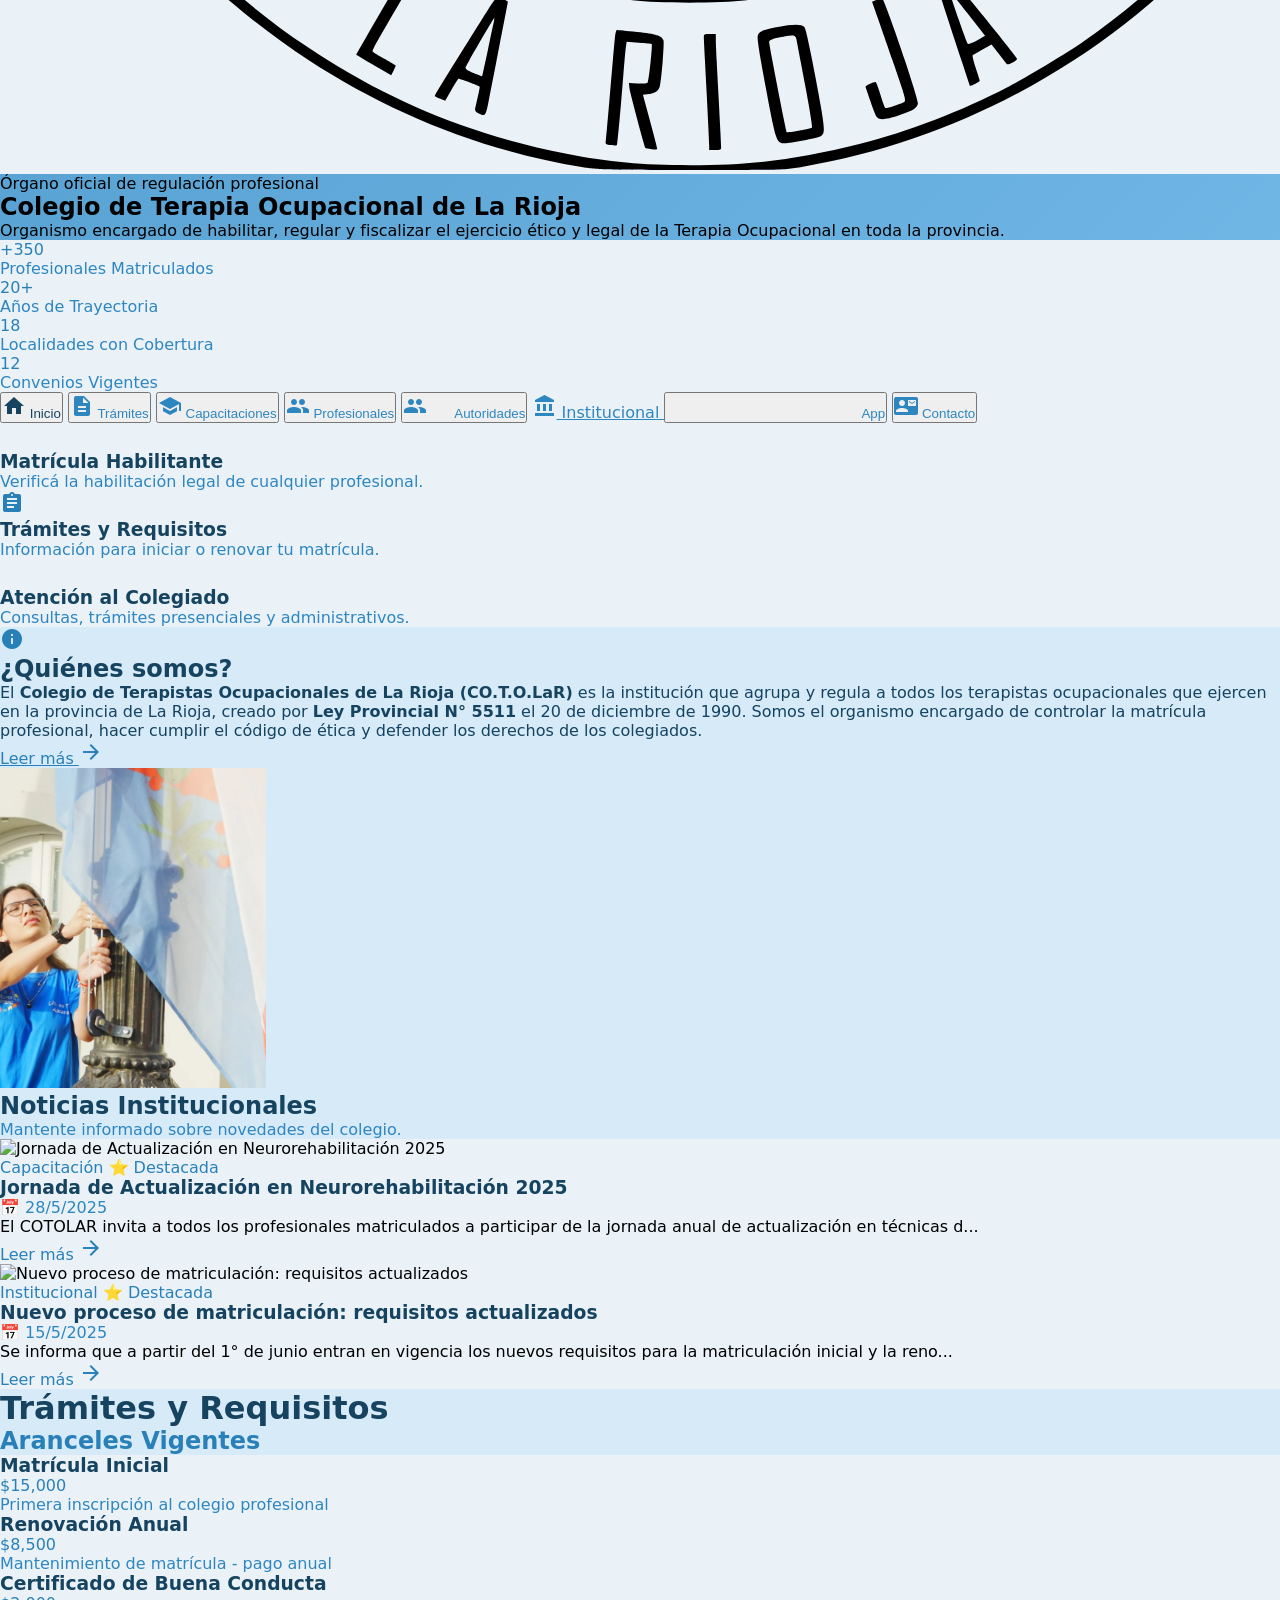
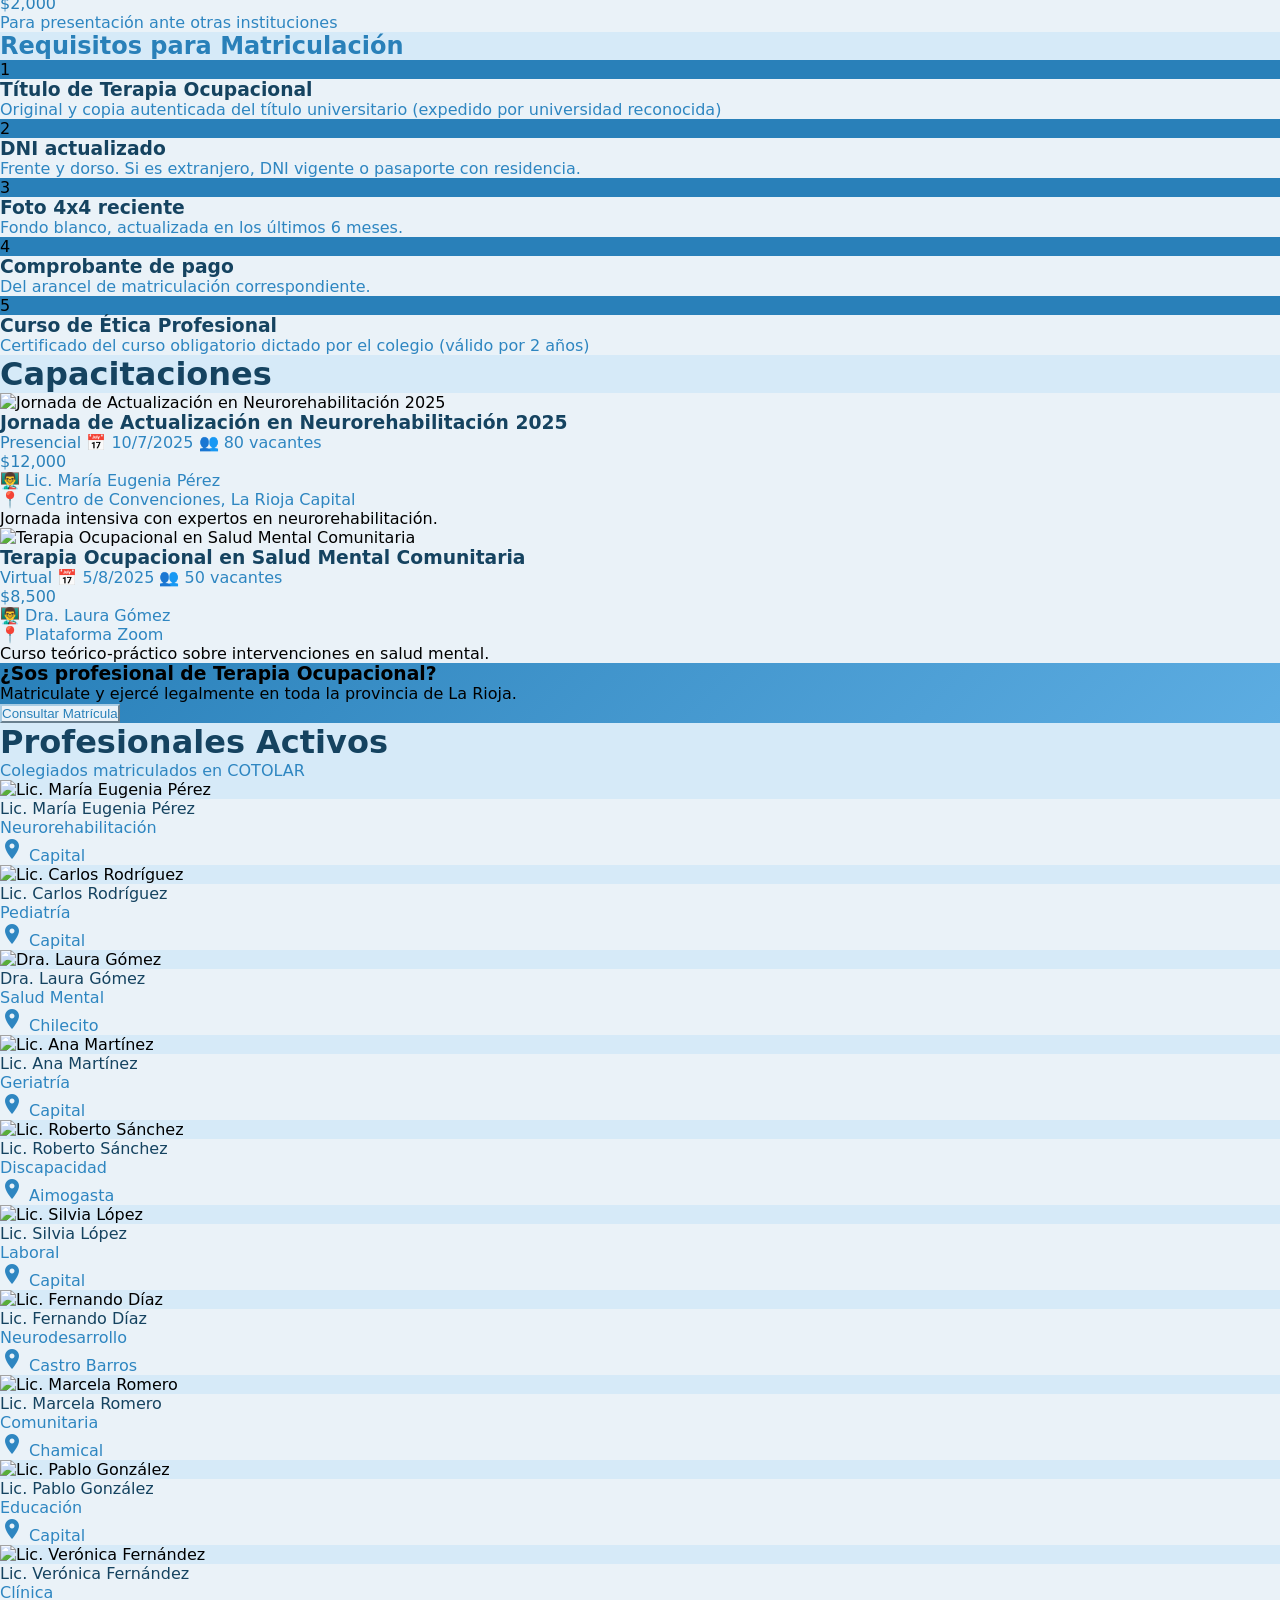
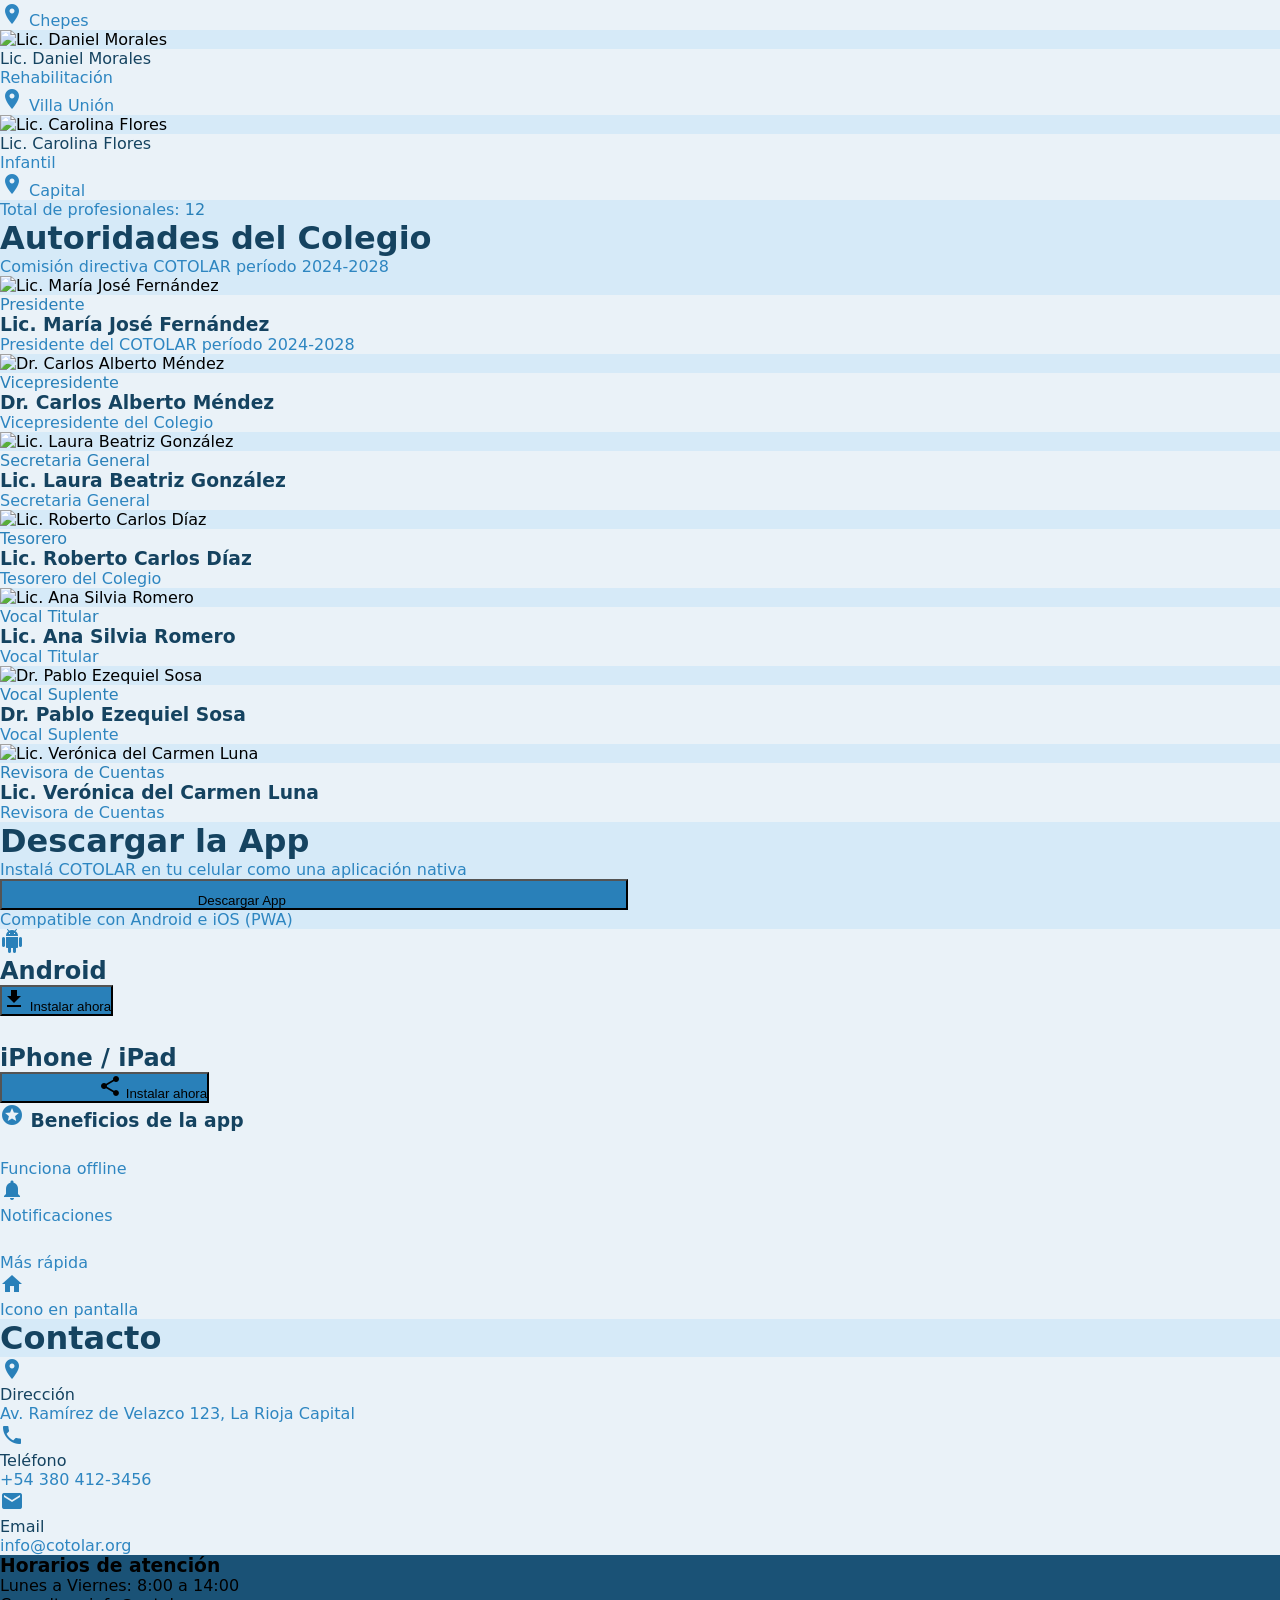
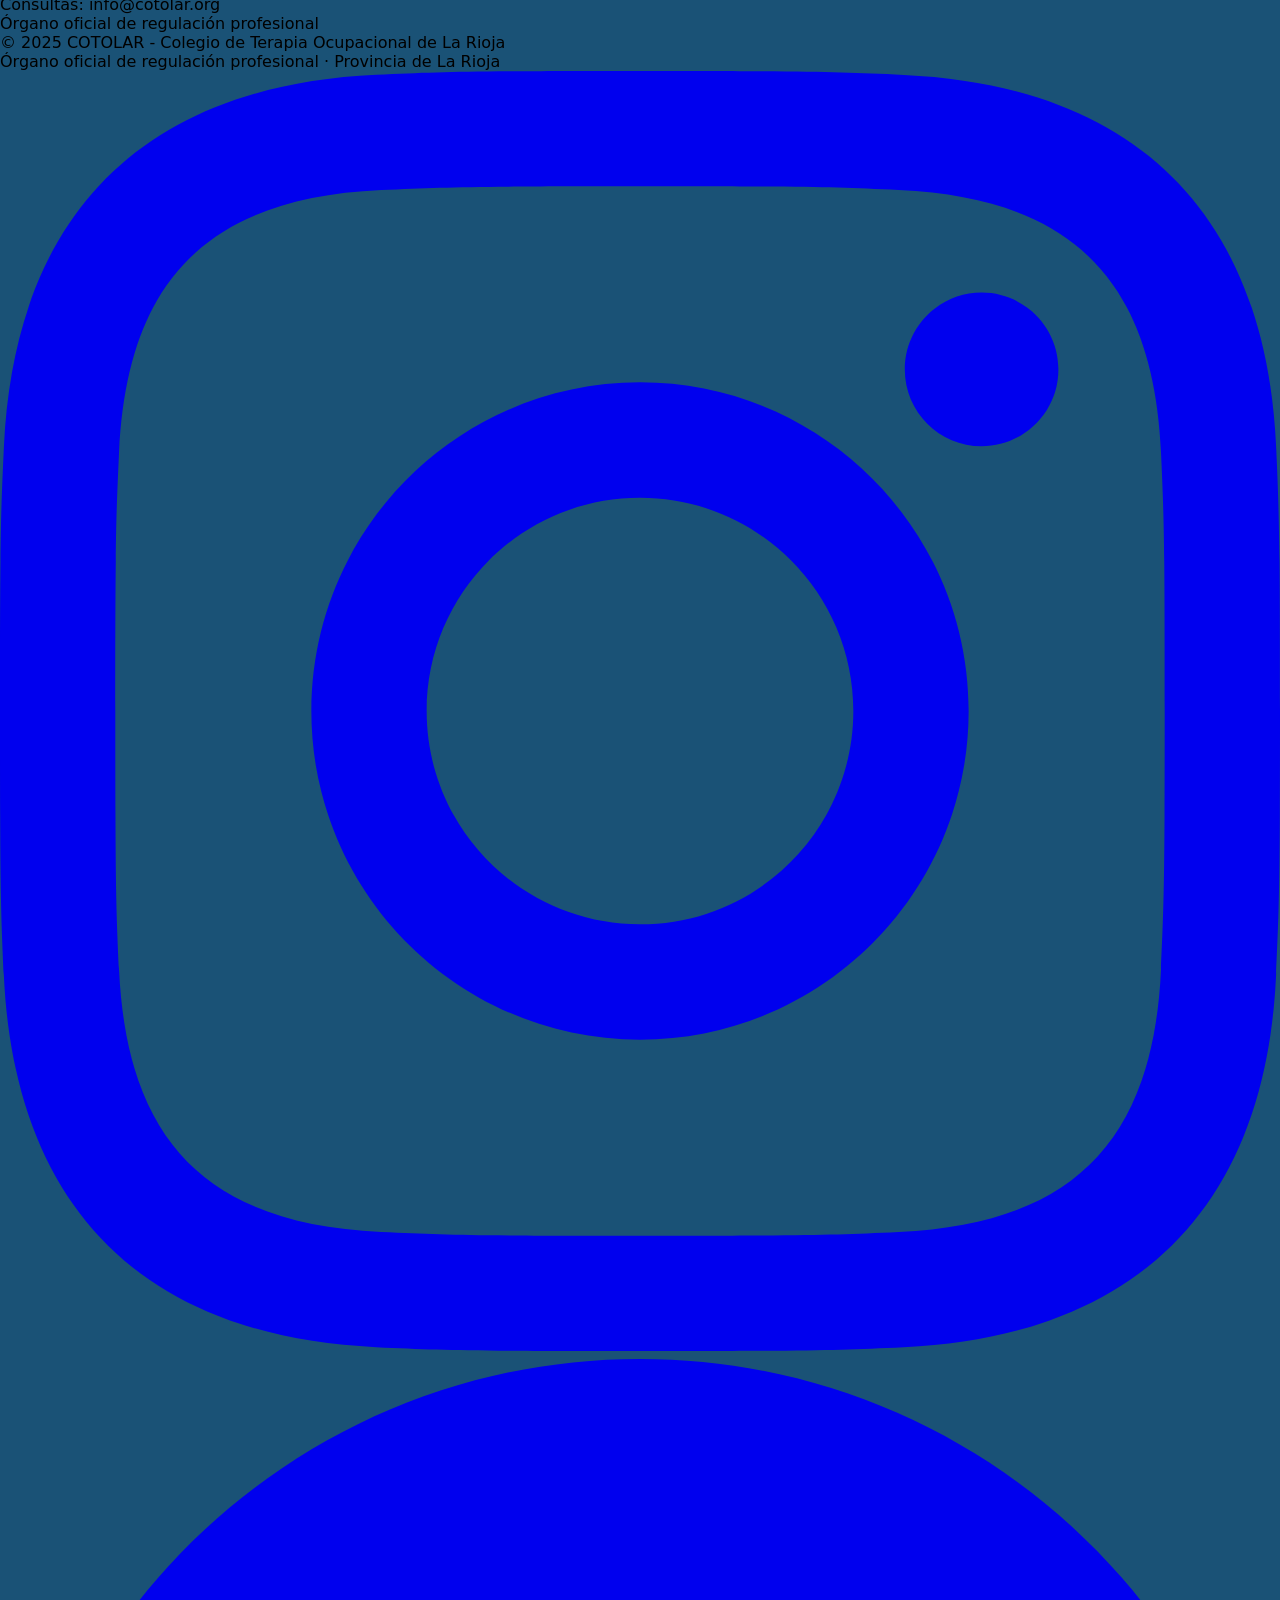
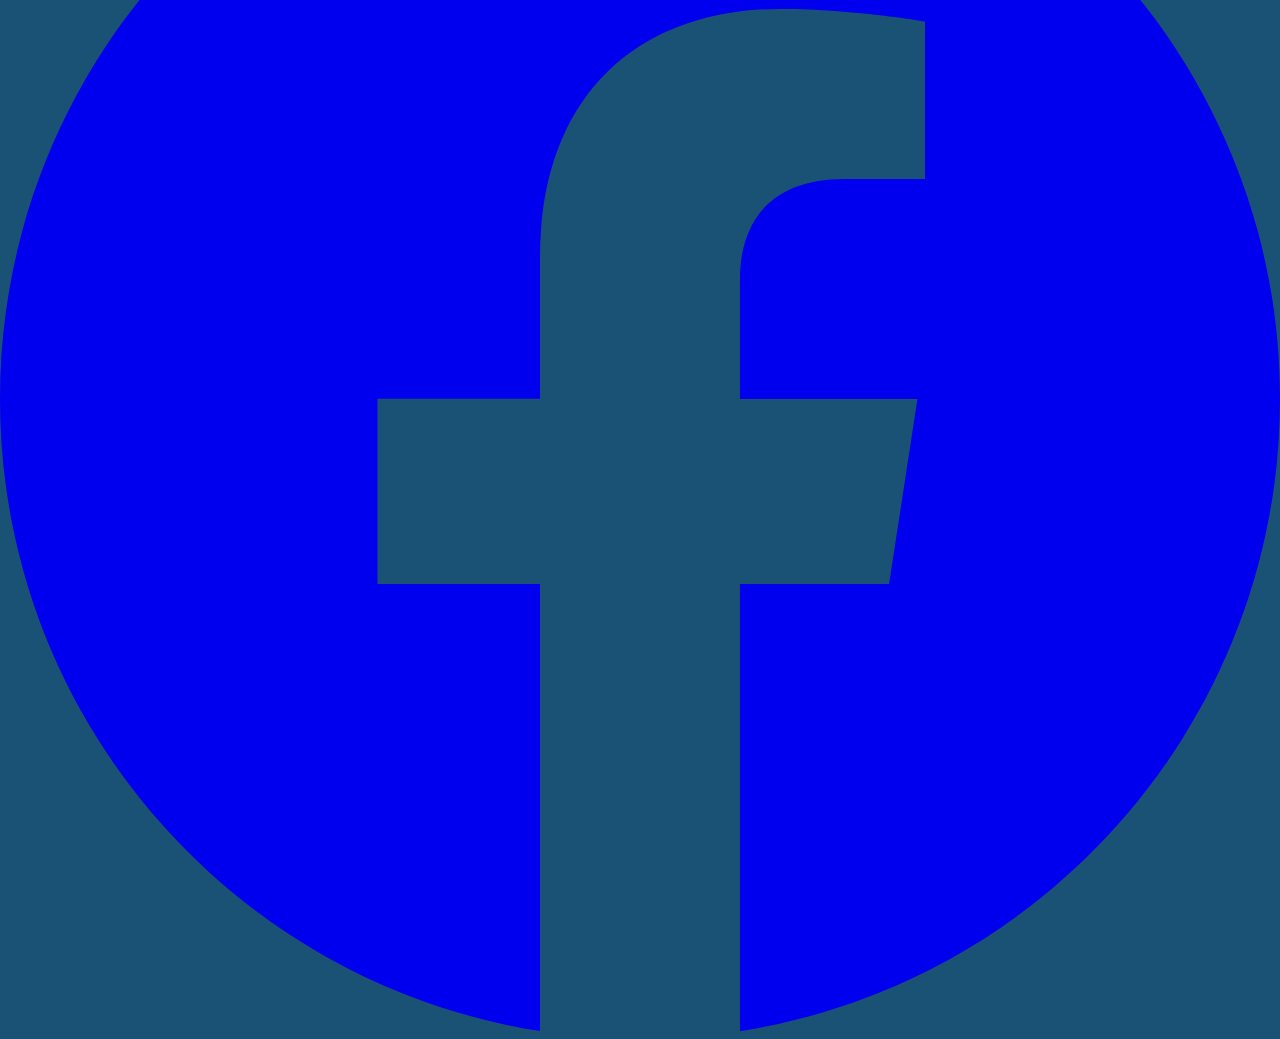
==== commit 39b152c2: "Version Final v4" ====
--- a/index.html
+++ b/index.html
@@ -190,10 +190,6 @@
                 <button class="mobile-nav-btn flex items-center gap-4 p-4 rounded-xl hover:bg-azulClaro transition-colors w-full text-left" data-section="autoridades">
                     <span class="material-icons text-azulPrimario text-2xl">groups</span>
                     <span class="text-azulMarino font-medium text-base">Autoridades</span>
-                </button>
-                <button class="mobile-nav-btn flex items-center gap-4 p-4 rounded-xl hover:bg-azulClaro transition-colors w-full text-left" data-section="normativa">
-                    <span class="material-icons text-azulPrimario text-2xl">gavel</span>
-                    <span class="text-azulMarino font-medium text-base">Normativa</span>
                 </button>
                 <a href="institucional.html" class="flex items-center gap-4 p-4 rounded-xl hover:bg-azulClaro transition-colors w-full text-left">
                     <span class="material-icons text-azulPrimario text-2xl">account_balance</span>
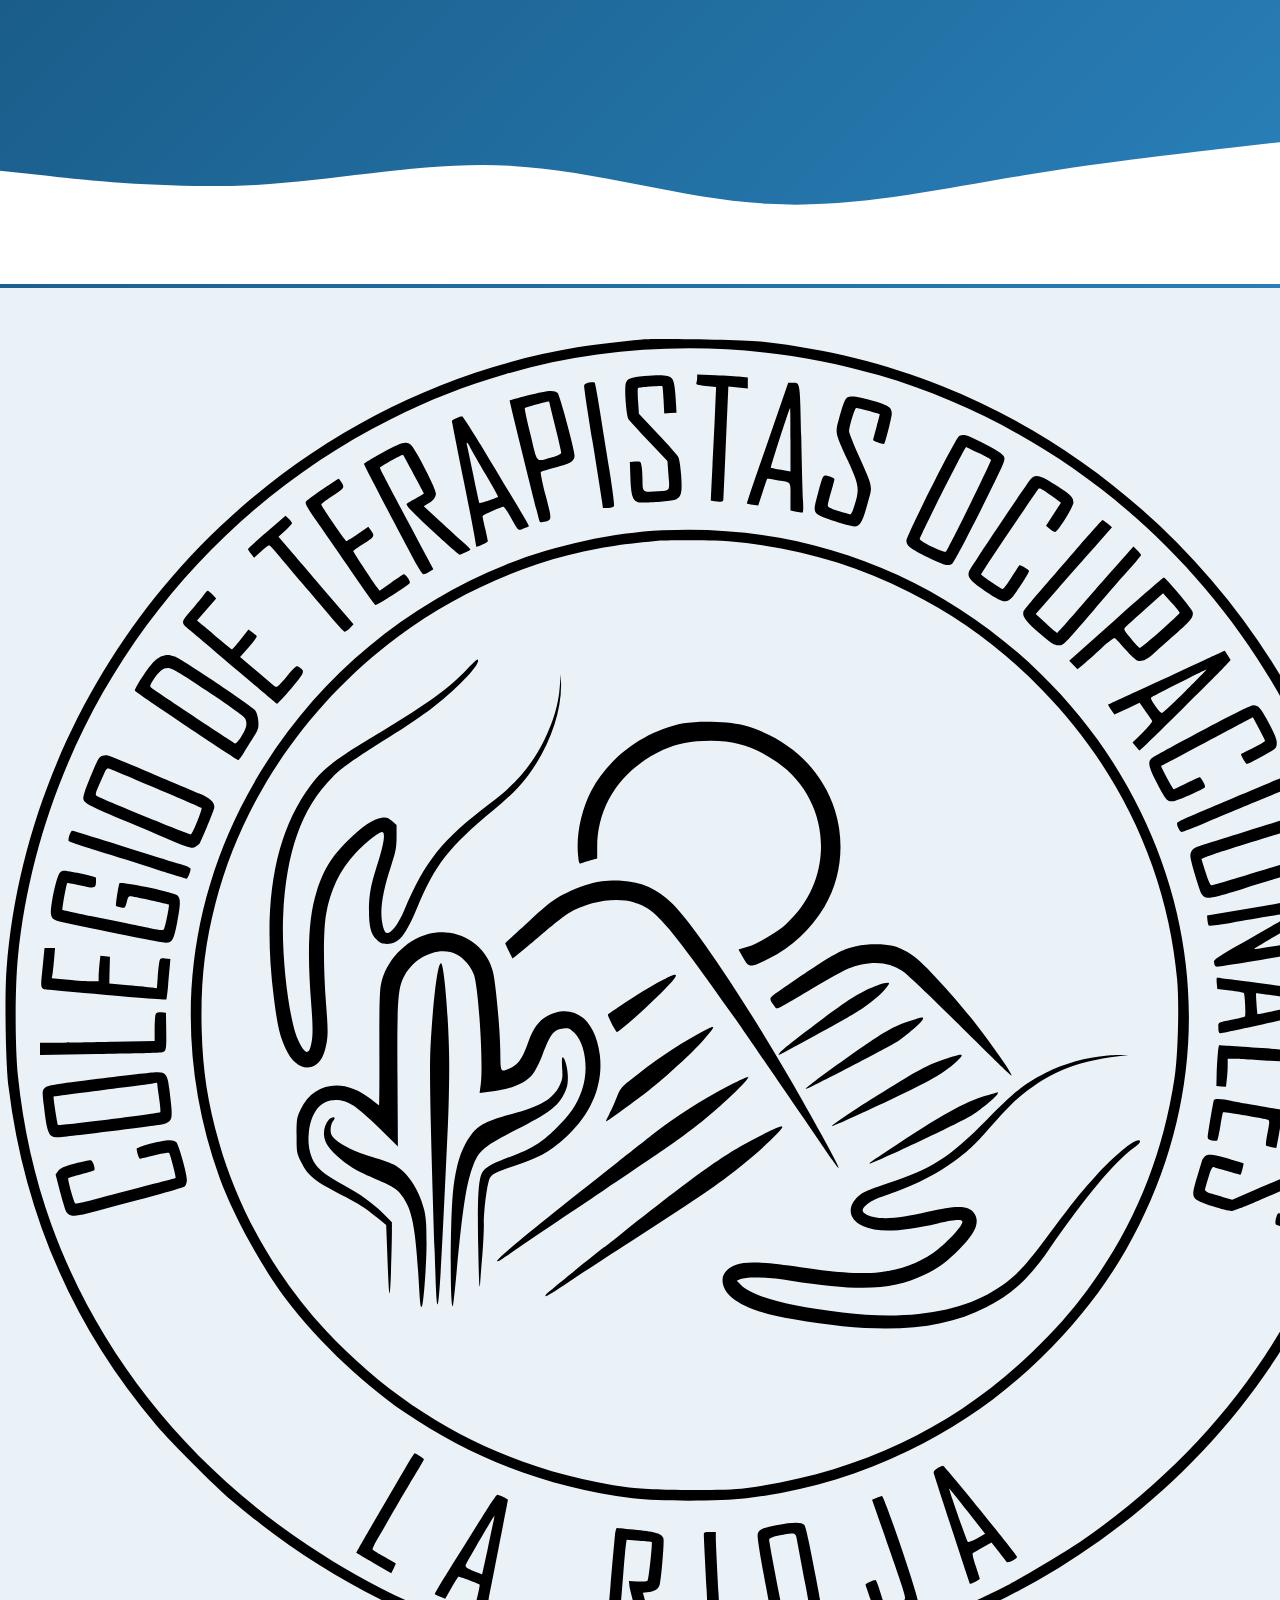
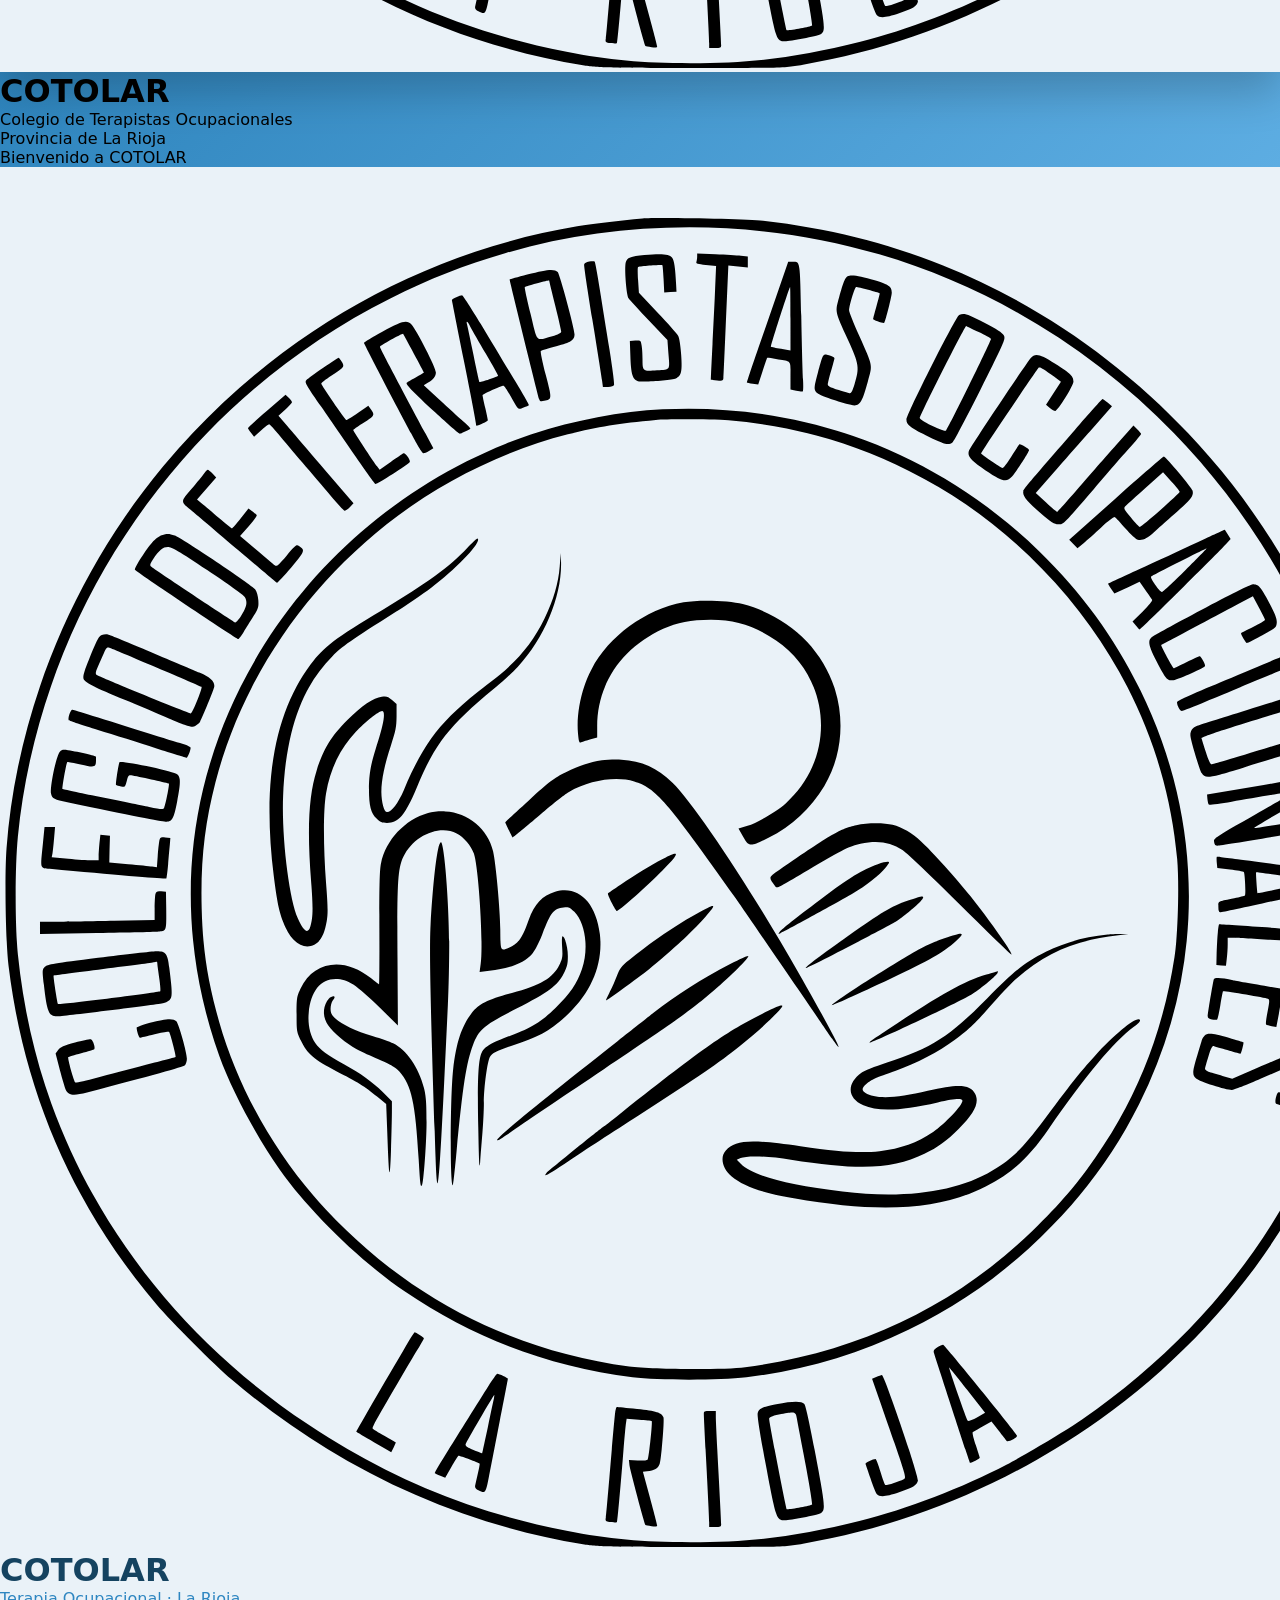
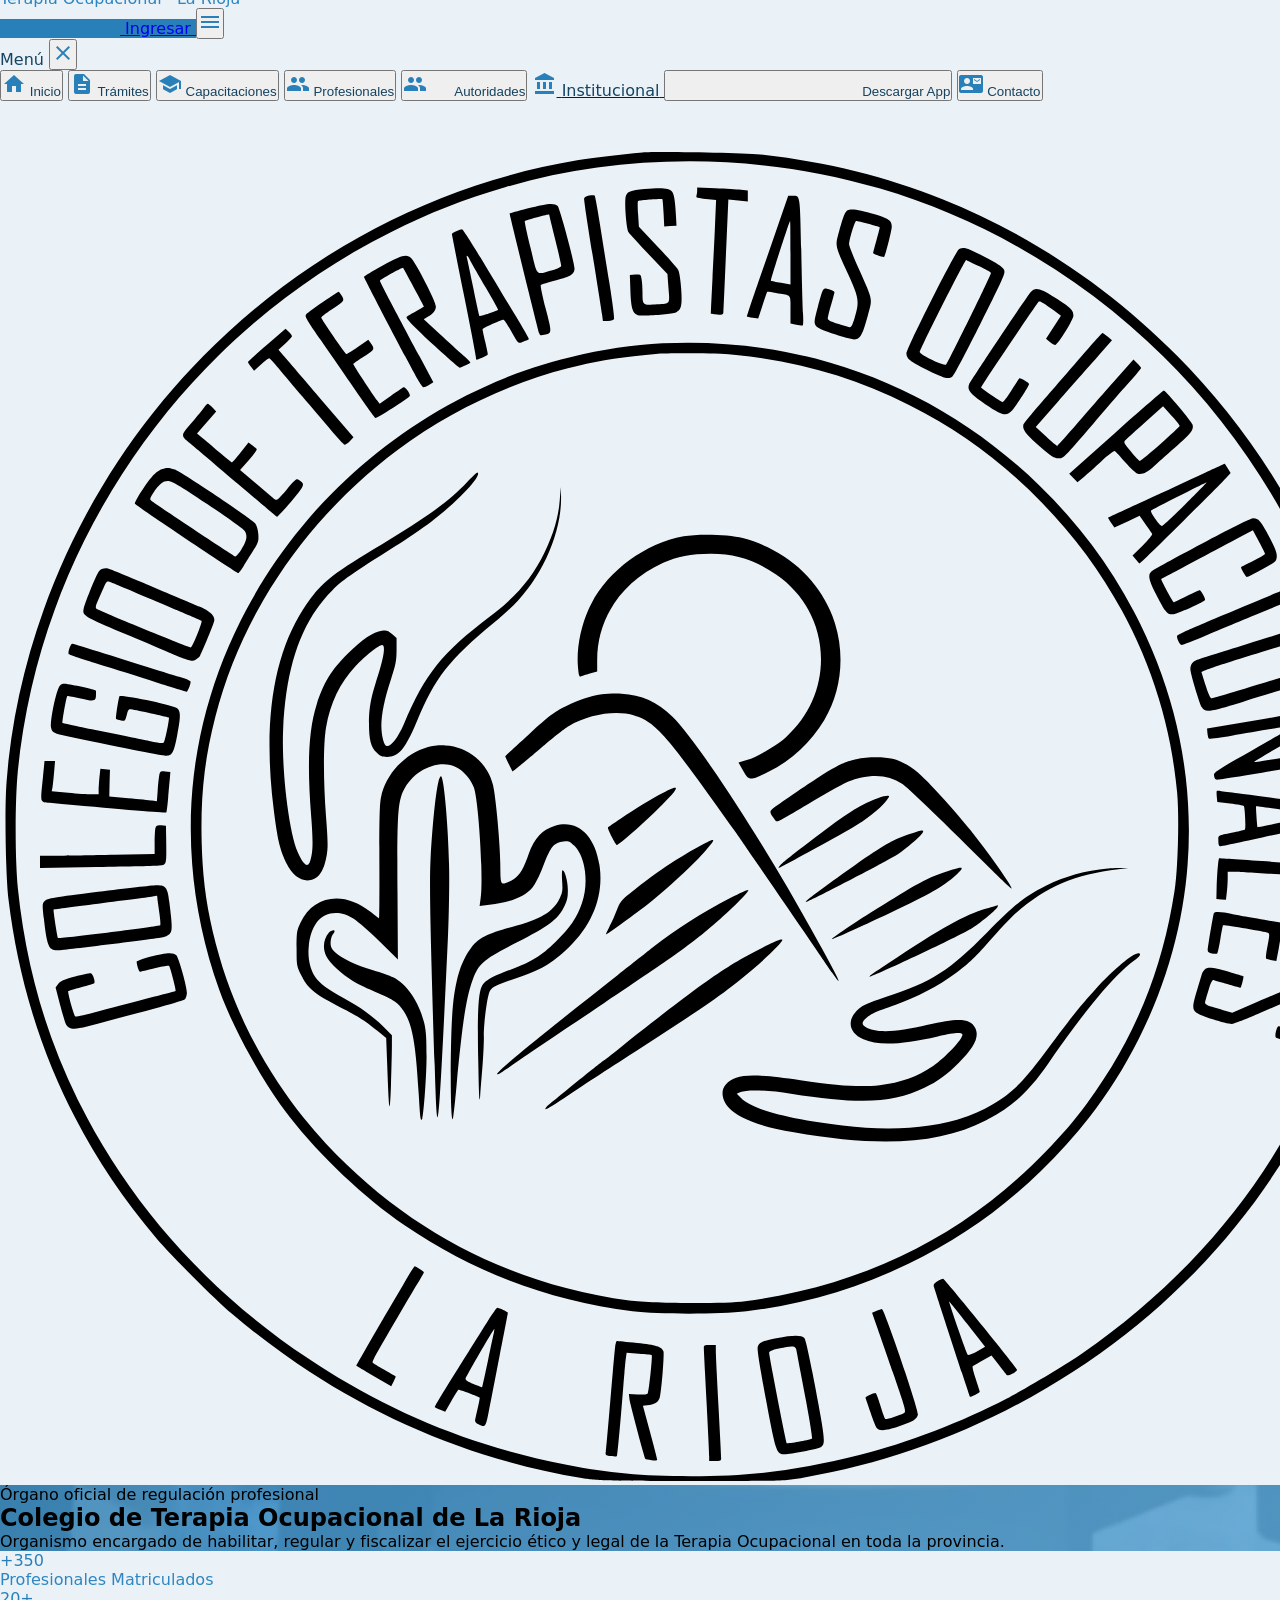
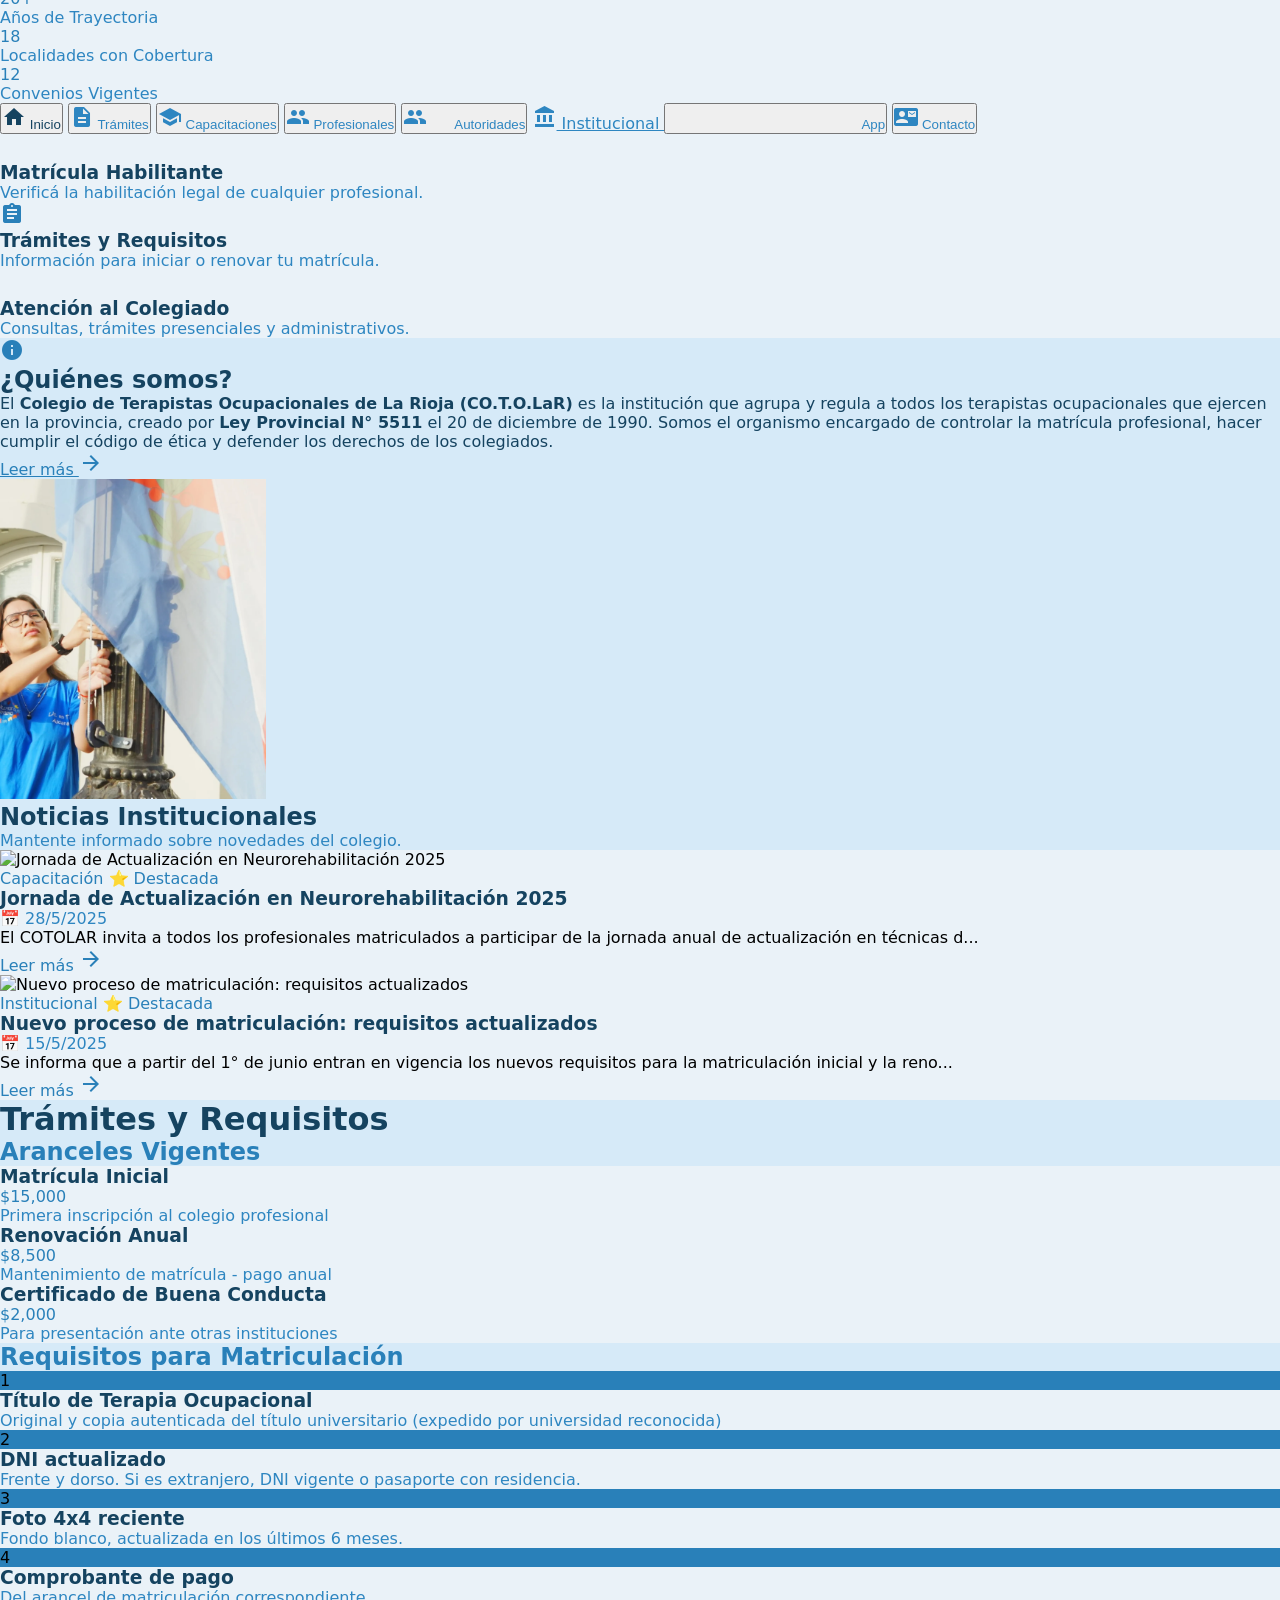
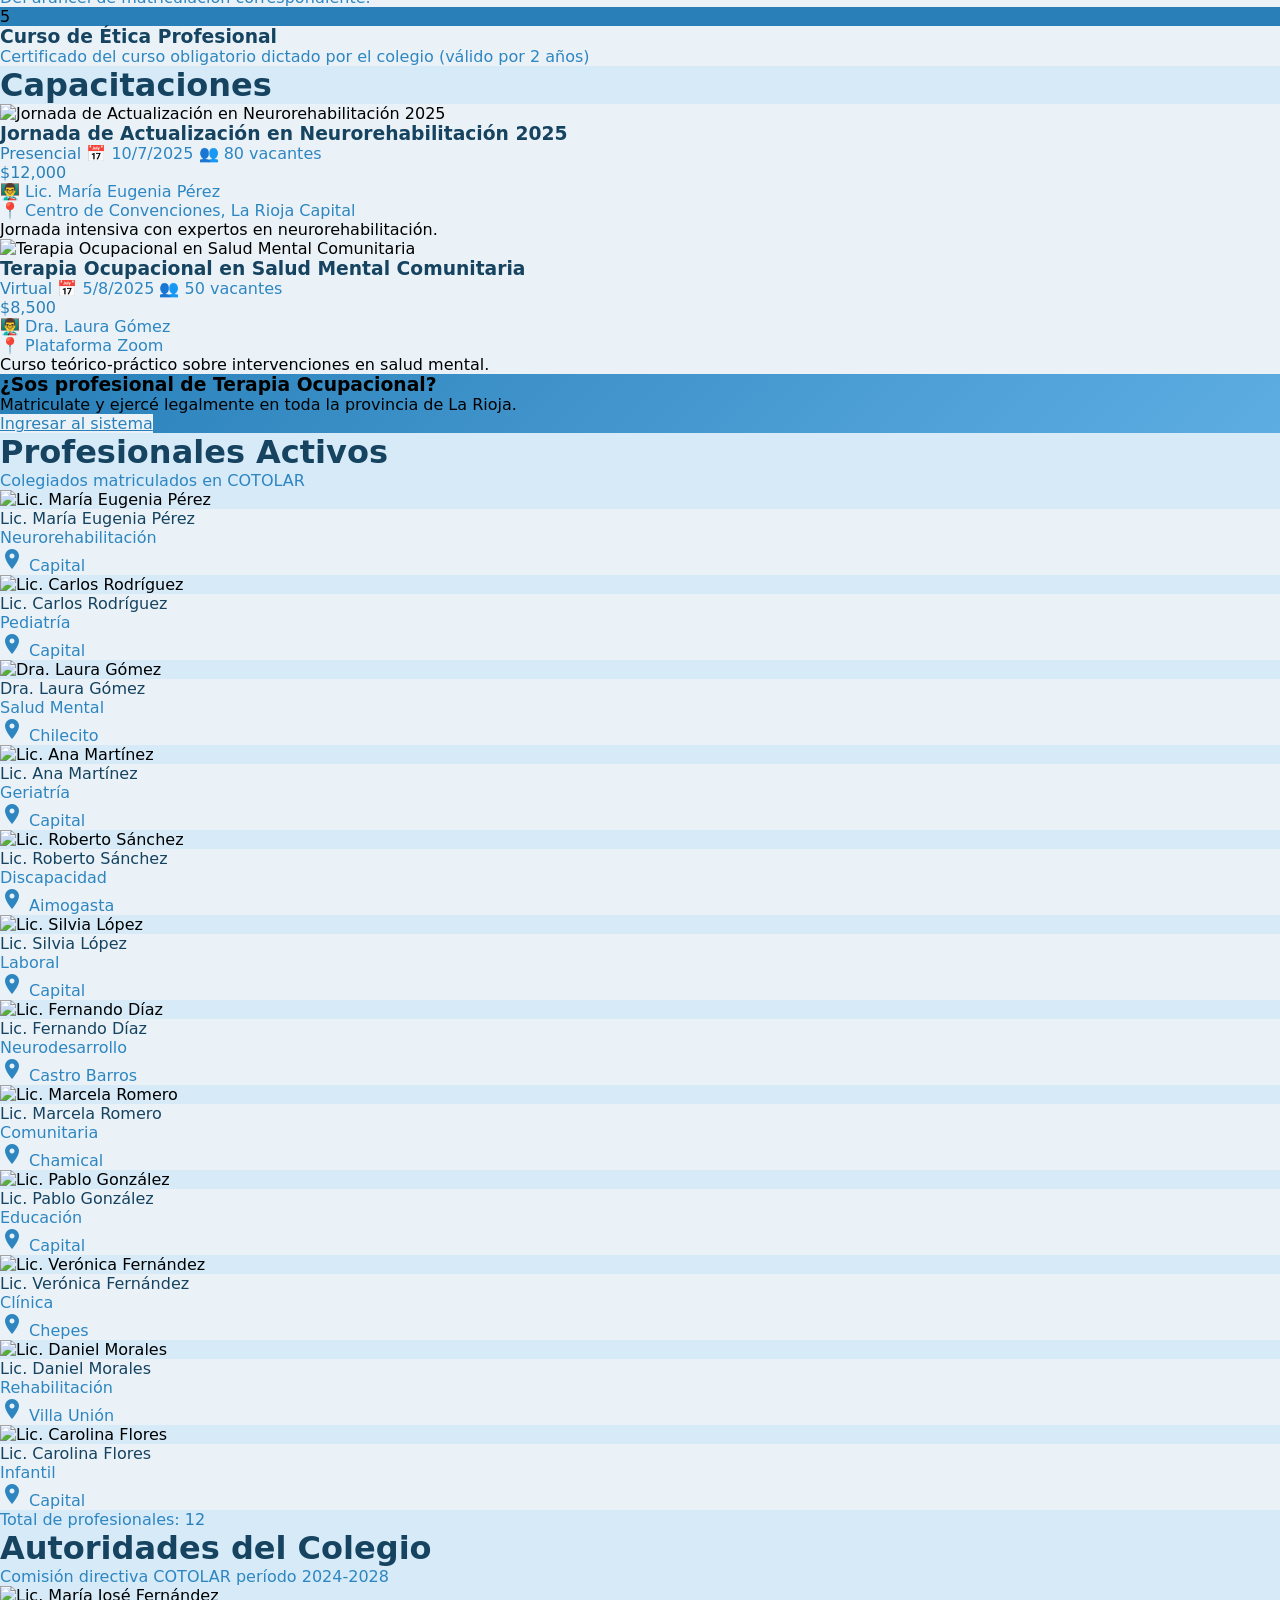
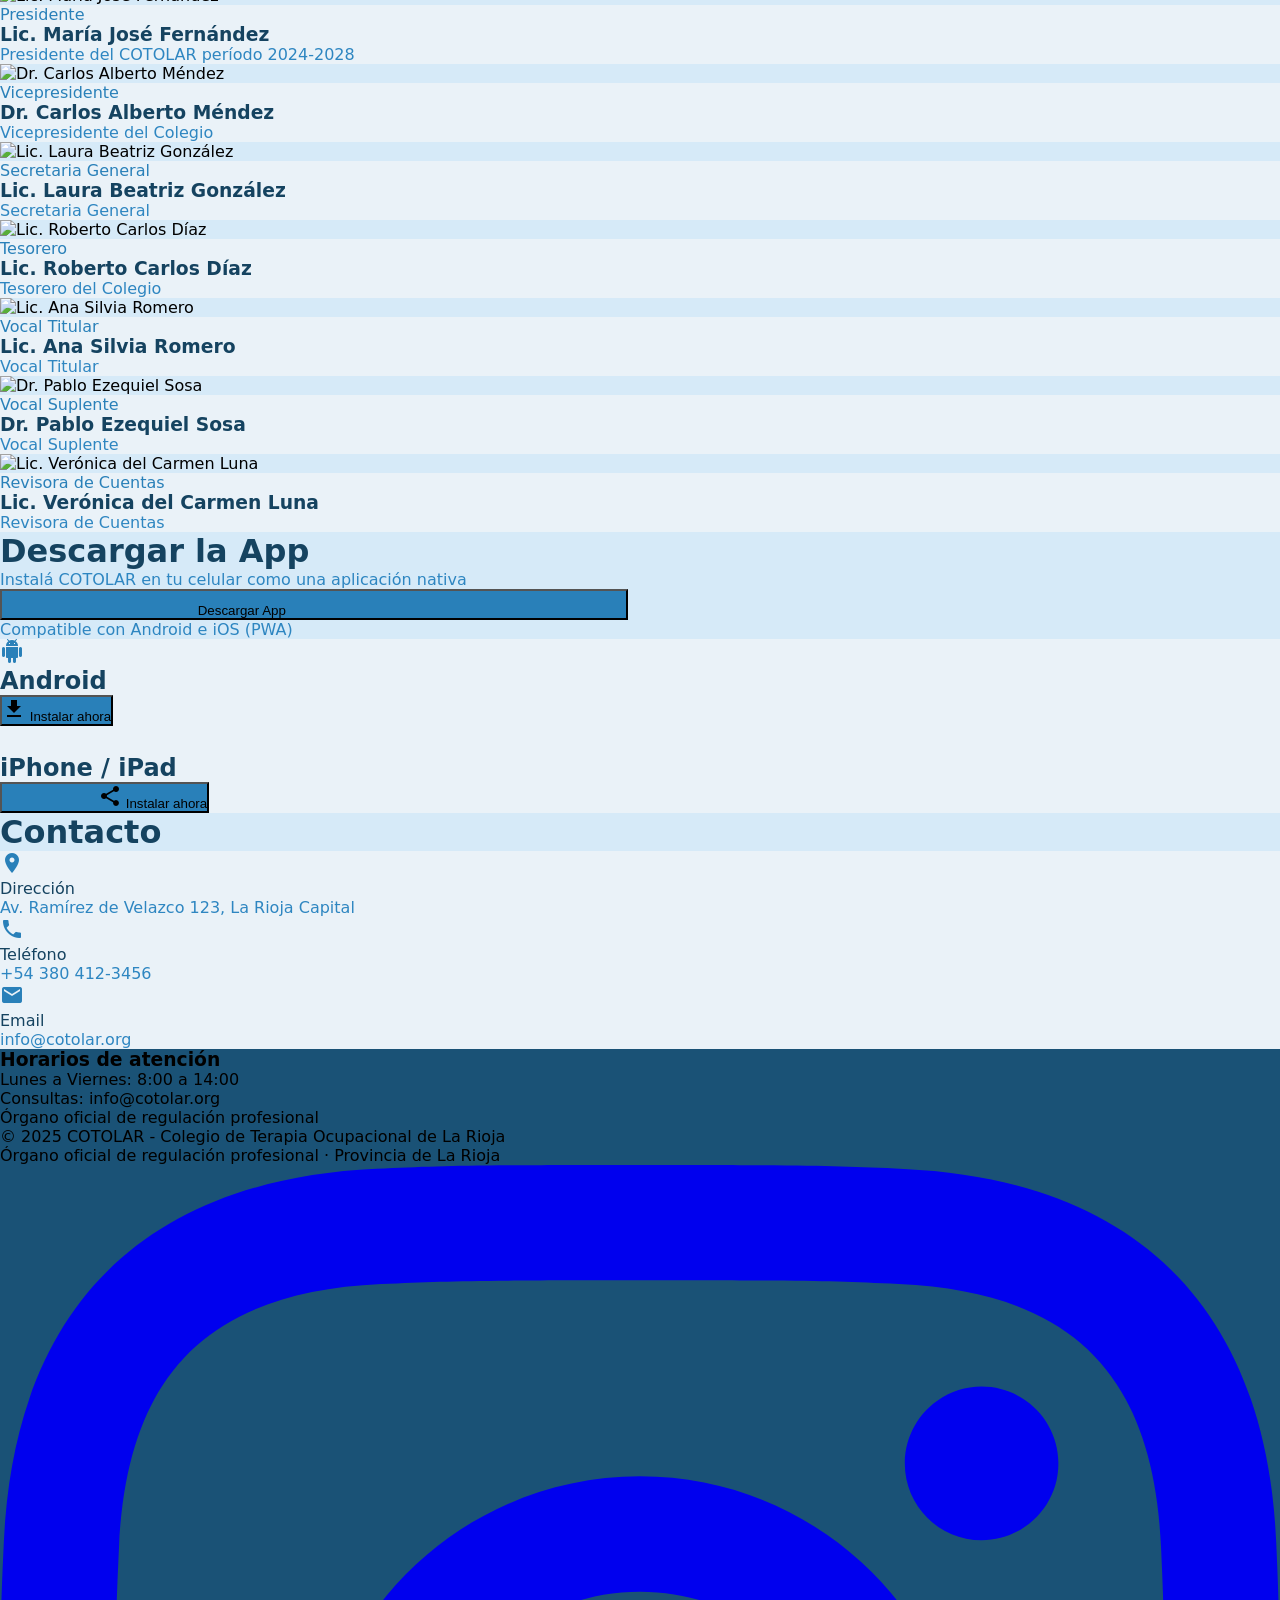
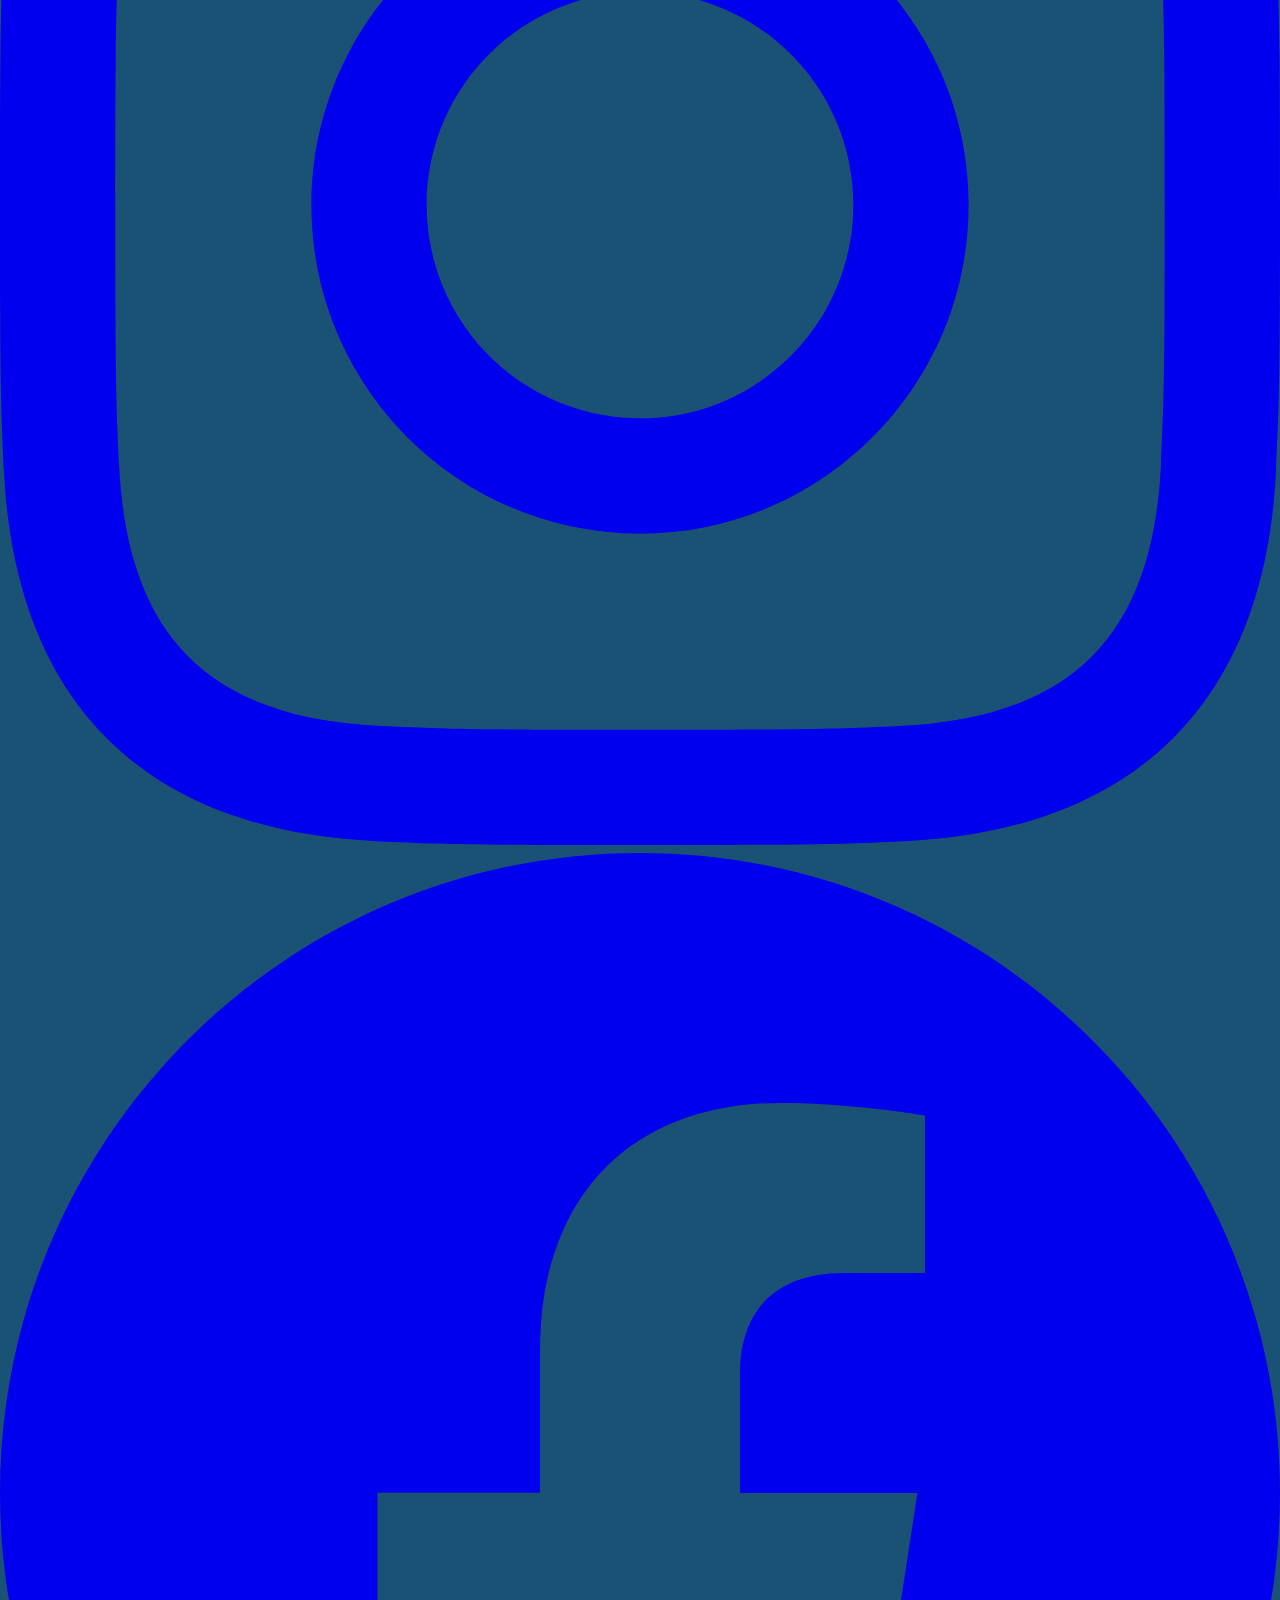
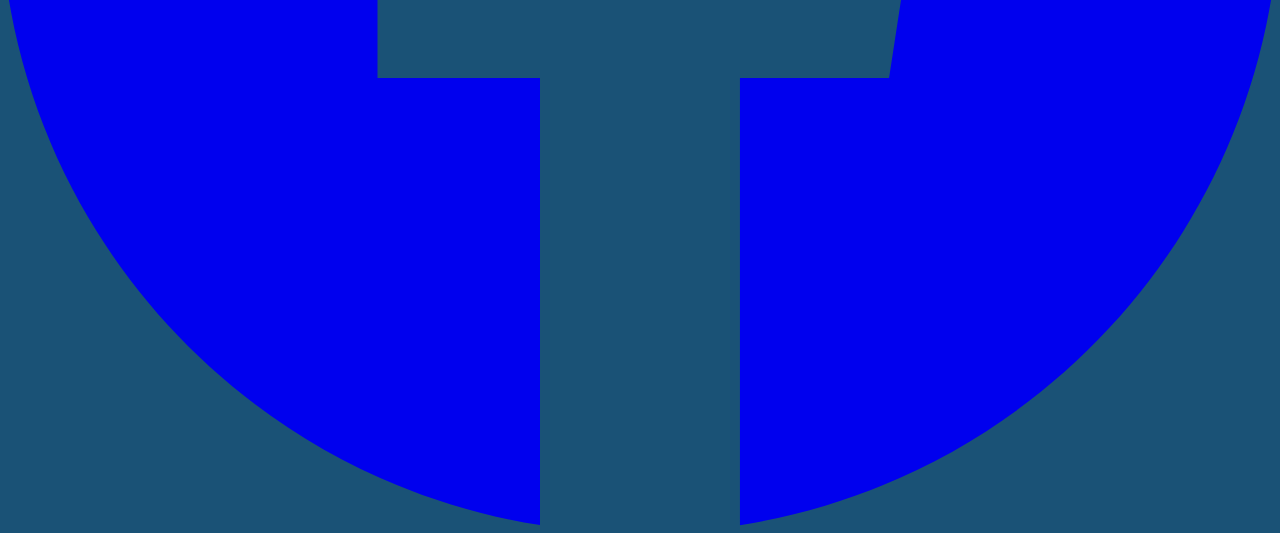
==== commit 60ced206: "Actualizacion 1" ====
--- a/index.html
+++ b/index.html
@@ -2,719 +2,11 @@
 <html lang="es">
 <head>
     <meta charset="UTF-8">
-    <meta name="viewport" content="width=device-width, initial-scale=1.0, viewport-fit=cover, user-scalable=yes">
-    <meta name="theme-color" content="#2980B9">
-    <title>COTOLAR | Colegio de Terapia Ocupacional de La Rioja</title>
-    
-    <script src="https://cdn.tailwindcss.com"></script>
-    <link href="https://fonts.googleapis.com/icon?family=Material+Icons" rel="stylesheet">
-    <link rel="stylesheet" href="styles.css">
-    <link rel="stylesheet" href="components/modal.css">
-    <link rel="manifest" href="manifest.json">
-    
-    <script>
-        tailwind.config = {
-            theme: {
-                extend: {
-                    colors: {
-                        azulClaro: '#D6EAF8',
-                        azulCard: '#EAF2F8',
-                        azulMarino: '#154360',
-                        azulSec: '#2E86C1',
-                        azulPrimario: '#2980B9',
-                        celeste: '#5DADE2',
-                        azulBorde: '#A9CCE3',
-                    }
-                }
-            }
-        }
-    </script>
-    
-    <style>
-        /* Ocultar robotito durante el splash */
-        .chat-widget {
-            position: fixed;
-            bottom: 20px;
-            right: 20px;
-            z-index: 1000;
-            opacity: 0;
-            visibility: hidden;
-            transition: opacity 0.5s ease, visibility 0.5s ease;
-        }
-        
-        .chat-widget.visible {
-            opacity: 1;
-            visibility: visible;
-        }
-        
-        /* Animaciones splash */
-        @keyframes float {
-            0%, 100% { transform: translateY(0px); }
-            50% { transform: translateY(-8px); }
-        }
-        
-        @keyframes fadeInUp {
-            from { opacity: 0; transform: translateY(20px); }
-            to { opacity: 1; transform: translateY(0); }
-        }
-        
-        @keyframes scaleX {
-            from { transform: scaleX(0); opacity: 0; }
-            to { transform: scaleX(1); opacity: 1; }
-        }
-        
-        .animate-float {
-            animation: float 2s ease-in-out infinite;
-        }
-        
-        .animate-fadeInUp {
-            animation: fadeInUp 0.6s ease-out forwards;
-            opacity: 0;
-        }
-        
-        .animate-scaleX {
-            animation: scaleX 0.8s ease-out forwards;
-            transform-origin: left;
-        }
-    </style>
+    <meta http-equiv="refresh" content="0; url=/pages/home/">
+    <title>COTOLAR</title>
+    <link rel="manifest" href="/manifest.json">
 </head>
-<body class="bg-azulClaro">
-    
-    <!-- SPLASH SCREEN DE CARGA -->
-    <div id="splashScreen" class="fixed inset-0 z-[300] flex items-center justify-center transition-all duration-1000" style="background: linear-gradient(135deg, #1a5d8a 0%, #2980B9 50%, #5DADE2 100%);">
-        <svg class="absolute bottom-0 left-0 w-full h-32 opacity-20" preserveAspectRatio="none" viewBox="0 0 1440 320">
-            <path fill="white" fill-opacity="1" d="M0,192L48,197.3C96,203,192,213,288,208C384,203,480,181,576,186.7C672,192,768,224,864,229.3C960,235,1056,213,1152,197.3C1248,181,1344,171,1392,165.3L1440,160L1440,320L1392,320C1344,320,1248,320,1152,320C1056,320,960,320,864,320C768,320,672,320,576,320C480,320,384,320,288,320C192,320,96,320,48,320L0,320Z"></path>
-        </svg>
-        <svg class="absolute bottom-0 left-0 w-full h-20 opacity-10" preserveAspectRatio="none" viewBox="0 0 1440 320">
-            <path fill="white" fill-opacity="1" d="M0,256L48,245.3C96,235,192,213,288,213.3C384,213,480,235,576,245.3C672,256,768,256,864,234.7C960,213,1056,171,1152,160C1248,149,1344,171,1392,181.3L1440,192L1440,320L1392,320C1344,320,1248,320,1152,320C1056,320,960,320,864,320C768,320,672,320,576,320C480,320,384,320,288,320C192,320,96,320,48,320L0,320Z"></path>
-        </svg>
-        <div class="text-center z-10 px-6">
-            <div class="logo-container mb-6">
-                <div class="w-28 h-28 md:w-40 md:h-40 rounded-3xl flex items-center justify-center mx-auto shadow-2xl overflow-hidden bg-white" style="box-shadow: 0 20px 40px rgba(0,0,0,0.2);">
-                    <img src="icon.svg" alt="COTOLAR Logo" class="w-full h-full object-contain p-3 animate-float">
-                </div>
-            </div>
-            <h1 class="text-3xl md:text-4xl font-bold text-white tracking-wide mb-2 animate-fadeInUp" style="animation-delay: 0.1s;">COTOLAR</h1>
-            <div class="w-16 h-0.5 bg-white/50 mx-auto my-3 animate-scaleX"></div>
-            <p class="text-white/90 text-sm md:text-base animate-fadeInUp" style="animation-delay: 0.2s;">Colegio de Terapistas Ocupacionales</p>
-            <p class="text-white/70 text-xs md:text-sm animate-fadeInUp" style="animation-delay: 0.3s;">Provincia de La Rioja</p>
-            <div class="w-48 md:w-64 mx-auto mt-8">
-                <div class="h-1 bg-white/20 rounded-full overflow-hidden">
-                    <div id="progressBar" class="h-full bg-white rounded-full" style="width: 0%; transition: width 0.1s linear;"></div>
-                </div>
-            </div>
-            <p id="loadingStatus" class="text-white/50 text-xs mt-3 animate-fadeInUp" style="animation-delay: 0.4s;">Iniciando...</p>
-        </div>
-    </div>
-    
-    <!-- MODAL DE AVISO DE DEMO -->
-    <div id="demoModal" class="fixed inset-0 z-[200] flex items-center justify-center p-4" style="background-color: rgba(0,0,0,0.7); backdrop-filter: blur(4px); display: none;">
-        <div class="bg-white rounded-2xl max-w-md w-full shadow-2xl border border-azulBorde animate-scaleIn overflow-hidden">
-            <div class="bg-gradient-to-r from-azulPrimario to-celeste p-4 text-white">
-                <div class="flex items-center gap-3">
-                    <span class="material-icons text-2xl">info</span>
-                    <h2 class="text-xl font-bold">Aviso importante</h2>
-                </div>
-            </div>
-            <div class="p-6">
-                <p class="text-azulMarino text-lg font-semibold mb-3">Esto es una demo</p>
-                <p class="text-azulSec mb-4">Cualquier información que contiene este sitio puede ser de ejemplo:</p>
-                <ul class="space-y-2 mb-6">
-                    <li class="flex items-center gap-2 text-azulSec"><span class="material-icons text-azulPrimario text-sm">person</span> Nombres de profesionales</li>
-                    <li class="flex items-center gap-2 text-azulSec"><span class="material-icons text-azulPrimario text-sm">attach_money</span> Aranceles y costos</li>
-                    <li class="flex items-center gap-2 text-azulSec"><span class="material-icons text-azulPrimario text-sm">event</span> Fechas de capacitaciones</li>
-                    <li class="flex items-center gap-2 text-azulSec"><span class="material-icons text-azulPrimario text-sm">description</span> Requisitos y trámites</li>
-                    <li class="flex items-center gap-2 text-azulSec"><span class="material-icons text-azulPrimario text-sm">group</span> Listado de profesionales</li>
-                </ul>
-                <p class="text-azulSec text-sm bg-azulClaro p-3 rounded-xl border border-azulBorde mb-4">
-                    <span class="material-icons text-base align-middle mr-1">warning</span>
-                    Los datos mostrados son solo a modo demostrativo. Para información oficial, contactarse con el Colegio de Terapia Ocupacional de La Rioja.
-                </p>
-                <button id="closeDemoModal" class="w-full bg-azulPrimario text-white py-3 rounded-xl font-semibold hover:bg-azulPrimario/80 transition-all duration-300 flex items-center justify-center gap-2">
-                    <span class="material-icons">check_circle</span> Entendido, continuar
-                </button>
-            </div>
-        </div>
-    </div>
-    
-    <!-- HEADER -->
-    <header class="bg-azulCard border-b border-azulBorde sticky top-0 z-50 shadow-sm">
-        <div class="max-w-6xl mx-auto px-4 md:px-6 py-3 md:py-4 flex justify-between items-center">
-            <div class="flex items-center gap-3 md:gap-5">
-                <div class="w-10 h-10 md:w-20 md:h-20 rounded-xl flex items-center justify-center shadow-md overflow-hidden bg-white">
-                    <img src="icon.svg" alt="COTOLAR Logo" class="w-full h-full object-contain p-1">
-                </div>
-                <div>
-                    <h1 class="text-lg md:text-2xl font-bold text-azulMarino tracking-wide">COTOLAR</h1>
-                    <p class="text-azulSec text-[10px] md:text-xs italic tracking-wide">Terapia Ocupacional · La Rioja</p>
-                </div>
-            </div>
-            <div class="flex items-center gap-3">
-                <a href="admin.html" class="bg-azulPrimario text-white px-4 py-2 rounded-full text-sm font-semibold hover:bg-azulPrimario/80 transition-all duration-300 shadow-sm flex items-center gap-1">
-                    <span class="material-icons text-sm">login</span>
-                    <span>Ingresar</span>
-                </a>
-                <button id="menuBtn" class="md:hidden bg-azulPrimario/10 p-2 rounded-full text-azulPrimario">
-                    <span class="material-icons">menu</span>
-                </button>
-            </div>
-        </div>
-    </header>
-    
-    <!-- MENÚ LATERAL (Hamburguesa) -->
-    <div id="mobileMenu" class="fixed inset-0 z-[150] bg-black/50 backdrop-blur-sm hidden transition-all duration-300">
-        <div class="bg-azulCard w-80 h-full shadow-2xl p-6 animate-slideInLeft border-r border-azulBorde">
-            <div class="flex justify-between items-center mb-8 pb-4 border-b border-azulBorde">
-                <span class="font-bold text-azulMarino text-xl">Menú</span>
-                <button id="closeMenuBtn" class="text-azulPrimario p-1">
-                    <span class="material-icons">close</span>
-                </button>
-            </div>
-            <nav class="flex flex-col gap-3">
-                <button class="mobile-nav-btn flex items-center gap-4 p-4 rounded-xl hover:bg-azulClaro transition-colors w-full text-left" data-section="inicio">
-                    <span class="material-icons text-azulPrimario text-2xl">home</span>
-                    <span class="text-azulMarino font-medium text-base">Inicio</span>
-                </button>
-                <button class="mobile-nav-btn flex items-center gap-4 p-4 rounded-xl hover:bg-azulClaro transition-colors w-full text-left" data-section="tramites">
-                    <span class="material-icons text-azulPrimario text-2xl">description</span>
-                    <span class="text-azulMarino font-medium text-base">Trámites</span>
-                </button>
-                <button class="mobile-nav-btn flex items-center gap-4 p-4 rounded-xl hover:bg-azulClaro transition-colors w-full text-left" data-section="capacitaciones">
-                    <span class="material-icons text-azulPrimario text-2xl">school</span>
-                    <span class="text-azulMarino font-medium text-base">Capacitaciones</span>
-                </button>
-                <button class="mobile-nav-btn flex items-center gap-4 p-4 rounded-xl hover:bg-azulClaro transition-colors w-full text-left" data-section="profesionales">
-                    <span class="material-icons text-azulPrimario text-2xl">group</span>
-                    <span class="text-azulMarino font-medium text-base">Profesionales</span>
-                </button>
-                <button class="mobile-nav-btn flex items-center gap-4 p-4 rounded-xl hover:bg-azulClaro transition-colors w-full text-left" data-section="autoridades">
-                    <span class="material-icons text-azulPrimario text-2xl">groups</span>
-                    <span class="text-azulMarino font-medium text-base">Autoridades</span>
-                </button>
-                <a href="institucional.html" class="flex items-center gap-4 p-4 rounded-xl hover:bg-azulClaro transition-colors w-full text-left">
-                    <span class="material-icons text-azulPrimario text-2xl">account_balance</span>
-                    <span class="text-azulMarino font-medium text-base">Institucional</span>
-                </a>
-                <button class="mobile-nav-btn flex items-center gap-4 p-4 rounded-xl hover:bg-azulClaro transition-colors w-full text-left" data-section="descargar">
-                    <span class="material-icons text-azulPrimario text-2xl">download</span>
-                    <span class="text-azulMarino font-medium text-base">Descargar App</span>
-                </button>
-                <button class="mobile-nav-btn flex items-center gap-4 p-4 rounded-xl hover:bg-azulClaro transition-colors w-full text-left" data-section="contacto">
-                    <span class="material-icons text-azulPrimario text-2xl">contact_mail</span>
-                    <span class="text-azulMarino font-medium text-base">Contacto</span>
-                </button>
-            </nav>
-        </div>
-    </div>
-    
-    <!-- HERO SECTION -->
-    <section class="hero-bg py-10 md:py-16 px-4 border-b border-azulBorde animate-fadeIn" 
-             style="background-image: url('image.png'); background-size: cover; background-position: center; min-height: 400px;">
-        <div class="absolute inset-0 bg-gradient-to-br from-azulPrimario/40 to-celeste/40 z-0"></div>
-        <div class="max-w-6xl mx-auto text-center relative z-10">
-            <div class="w-24 h-24 md:w-40 md:h-40 rounded-2xl flex items-center justify-center mx-auto mb-5 md:mb-6 shadow-lg animate-pulse-slow overflow-hidden bg-white p-2 md:p-4">
-                <img src="icon.svg" alt="COTOLAR Logo" class="w-full h-full object-contain">
-            </div>
-            <p class="text-white font-semibold mb-2 uppercase tracking-wider text-xs md:text-sm drop-shadow">Órgano oficial de regulación profesional</p>
-            <h1 class="text-2xl md:text-5xl font-bold text-white mb-3 md:mb-4 animate-slideUp drop-shadow-lg">Colegio de Terapia Ocupacional de La Rioja</h1>
-            <p class="text-white text-sm md:text-lg max-w-3xl mx-auto animate-slideUp delay-100 px-4 drop-shadow">
-                Organismo encargado de habilitar, regular y fiscalizar el ejercicio ético y legal de la Terapia Ocupacional en toda la provincia.
-            </p>
-        </div>
-    </section>
-    
-    <!-- STATS -->
-    <section class="py-8 md:py-12 px-4 border-b border-azulBorde bg-azulCard">
-        <div class="max-w-6xl mx-auto grid grid-cols-2 md:grid-cols-4 gap-6 md:gap-10 text-center">
-            <div class="animate-scaleIn"><div class="text-3xl md:text-4xl font-bold text-azulPrimario">+350</div><p class="text-azulSec text-sm md:text-base mt-2">Profesionales Matriculados</p></div>
-            <div class="animate-scaleIn delay-100"><div class="text-3xl md:text-4xl font-bold text-azulPrimario">20+</div><p class="text-azulSec text-sm md:text-base mt-2">Años de Trayectoria</p></div>
-            <div class="animate-scaleIn delay-200"><div class="text-3xl md:text-4xl font-bold text-azulPrimario">18</div><p class="text-azulSec text-sm md:text-base mt-2">Localidades con Cobertura</p></div>
-            <div class="animate-scaleIn delay-300"><div class="text-3xl md:text-4xl font-bold text-azulPrimario">12</div><p class="text-azulSec text-sm md:text-base mt-2">Convenios Vigentes</p></div>
-        </div>
-    </section>
-    
-    <!-- NAVEGACIÓN ESCRITORIO -->
-    <nav class="hidden md:block bg-azulCard border-b border-azulBorde sticky top-[73px] z-40 shadow-sm">
-        <div class="max-w-6xl mx-auto px-6">
-            <div class="flex justify-start gap-8 py-3 overflow-x-auto">
-                <button class="nav-btn-desktop flex items-center gap-2 text-azulMarino font-semibold border-b-2 border-azulPrimario pb-2 text-base" data-section="inicio">
-                    <span class="material-icons">home</span> Inicio
-                </button>
-                <button class="nav-btn-desktop flex items-center gap-2 text-azulSec font-semibold border-b-2 border-transparent hover:border-azulPrimario pb-2 text-base" data-section="tramites">
-                    <span class="material-icons">description</span> Trámites
-                </button>
-                <button class="nav-btn-desktop flex items-center gap-2 text-azulSec font-semibold border-b-2 border-transparent hover:border-azulPrimario pb-2 text-base" data-section="capacitaciones">
-                    <span class="material-icons">school</span> Capacitaciones
-                </button>
-                <button class="nav-btn-desktop flex items-center gap-2 text-azulSec font-semibold border-b-2 border-transparent hover:border-azulPrimario pb-2 text-base" data-section="profesionales">
-                    <span class="material-icons">group</span> Profesionales
-                </button>
-                <button class="nav-btn-desktop flex items-center gap-2 text-azulSec font-semibold border-b-2 border-transparent hover:border-azulPrimario pb-2 text-base" data-section="autoridades">
-                    <span class="material-icons">groups</span> Autoridades
-                </button>
-                <a href="institucional.html" class="flex items-center gap-2 text-azulSec font-semibold hover:border-azulPrimario pb-2 text-base">
-                    <span class="material-icons">account_balance</span> Institucional
-                </a>
-                <button class="nav-btn-desktop flex items-center gap-2 text-azulSec font-semibold border-b-2 border-transparent hover:border-azulPrimario pb-2 text-base" data-section="descargar">
-                    <span class="material-icons">download</span> App
-                </button>
-                <button class="nav-btn-desktop flex items-center gap-2 text-azulSec font-semibold border-b-2 border-transparent hover:border-azulPrimario pb-2 text-base" data-section="contacto">
-                    <span class="material-icons">contact_mail</span> Contacto
-                </button>
-            </div>
-        </div>
-    </nav>
-    
-    <!-- CONTENIDO PRINCIPAL -->
-    <main class="max-w-6xl mx-auto px-4 md:px-6 py-6 md:py-8 pb-24 md:pb-32">
-        
-        <!-- Sección Inicio -->
-        <div id="seccion-inicio" class="seccion-publica animate-fadeIn">
-            <!-- Tarjetas de servicios -->
-            <div class="grid md:grid-cols-3 gap-5 md:gap-6 mb-8 md:mb-10">
-                <div class="bg-azulCard rounded-xl p-5 shadow-md hover:shadow-xl transition-all duration-300 hover:-translate-y-1 border border-azulBorde">
-                    <span class="material-icons text-azulPrimario text-4xl mb-3">badge</span>
-                    <h3 class="font-bold text-azulMarino text-lg mb-1">Matrícula Habilitante</h3>
-                    <p class="text-azulSec text-sm">Verificá la habilitación legal de cualquier profesional.</p>
-                </div>
-                <div class="bg-azulCard rounded-xl p-5 shadow-md hover:shadow-xl transition-all duration-300 hover:-translate-y-1 border border-azulBorde">
-                    <span class="material-icons text-azulPrimario text-4xl mb-3">assignment</span>
-                    <h3 class="font-bold text-azulMarino text-lg mb-1">Trámites y Requisitos</h3>
-                    <p class="text-azulSec text-sm">Información para iniciar o renovar tu matrícula.</p>
-                </div>
-                <div class="bg-azulCard rounded-xl p-5 shadow-md hover:shadow-xl transition-all duration-300 hover:-translate-y-1 border border-azulBorde">
-                    <span class="material-icons text-azulPrimario text-4xl mb-3">support_agent</span>
-                    <h3 class="font-bold text-azulMarino text-lg mb-1">Atención al Colegiado</h3>
-                    <p class="text-azulSec text-sm">Consultas, trámites presenciales y administrativos.</p>
-                </div>
-            </div>
-            
-            <!-- Sección Quiénes somos resumida -->
-            <div class="mb-10">
-                <div class="flex flex-col md:flex-row items-center gap-8">
-                    <div class="flex-1 text-center md:text-left">
-                        <div class="flex items-center justify-center md:justify-start gap-2 mb-4">
-                            <span class="material-icons text-azulPrimario text-3xl">info</span>
-                            <h2 class="text-2xl md:text-3xl font-bold text-azulMarino">¿Quiénes somos?</h2>
-                        </div>
-                        <div class="bg-azulClaro rounded-xl p-5 shadow-md border border-azulBorde">
-                            <p class="text-azulMarino text-sm md:text-base leading-relaxed">
-                                El <strong>Colegio de Terapistas Ocupacionales de La Rioja (CO.T.O.LaR)</strong> es la institución que agrupa y regula a todos los terapistas ocupacionales que ejercen en la provincia de La Rioja, creado por <strong>Ley Provincial N° 5511</strong> el 20 de diciembre de 1990. Somos el organismo encargado de controlar la matrícula profesional, hacer cumplir el código de ética y defender los derechos de los colegiados.
-                            </p>
-                            <div class="mt-4 text-center md:text-left">
-                                <a href="institucional.html" class="inline-flex items-center gap-2 text-azulPrimario font-semibold hover:underline">
-                                    Leer más <span class="material-icons text-sm">arrow_forward</span>
-                                </a>
-                            </div>
-                        </div>
-                    </div>
-                    <div class="flex-1 flex justify-center">
-                        <img src="image2.png" alt="Terapia Ocupacional" class="rounded-xl shadow-lg max-w-full h-auto border border-azulBorde" style="max-height: 320px; object-fit: cover;">
-                    </div>
-                </div>
-            </div>
-            
-            <!-- Noticias -->
-            <h2 class="text-2xl font-bold text-azulMarino mb-2">Noticias Institucionales</h2>
-            <p class="text-azulSec mb-6">Mantente informado sobre novedades del colegio.</p>
-            <div id="noticiasContainer" class="grid md:grid-cols-2 gap-6"></div>
-        </div>
-        
-        <!-- Sección Trámites -->
-        <div id="seccion-tramites" class="seccion-publica hidden animate-fadeIn">
-            <h1 class="text-2xl font-bold text-azulMarino mb-5">Trámites y Requisitos</h1>
-            <div class="mb-8"><h2 class="text-xl font-semibold text-azulPrimario mb-4">Aranceles Vigentes</h2><div id="arancelesContainer" class="grid md:grid-cols-2 gap-4"></div></div>
-            <div><h2 class="text-xl font-semibold text-azulPrimario mb-4">Requisitos para Matriculación</h2><div id="requisitosContainer" class="space-y-3"></div></div>
-        </div>
-        
-        <!-- Sección Capacitaciones -->
-        <div id="seccion-capacitaciones" class="seccion-publica hidden animate-fadeIn">
-            <h1 class="text-2xl font-bold text-azulMarino mb-5">Capacitaciones</h1>
-            <div id="capacitacionesContainer" class="grid md:grid-cols-2 gap-6"></div>
-            <div class="mt-8 bg-gradient-to-r from-azulPrimario to-celeste rounded-xl p-5 text-white shadow-lg">
-                <h3 class="font-bold text-xl mb-2">¿Sos profesional de Terapia Ocupacional?</h3>
-                <p class="text-white/90 mb-3">Matriculate y ejercé legalmente en toda la provincia de La Rioja.</p>
-                <button class="bg-white text-azulPrimario px-5 py-2 rounded-full font-semibold hover:shadow-lg transition-all duration-300" onclick="alert('Comunicate al correo info@cotolar.org')">Consultar Matrícula</button>
-            </div>
-        </div>
-        
-        <!-- Sección Profesionales -->
-        <div id="seccion-profesionales" class="seccion-publica hidden animate-fadeIn">
-            <h1 class="text-2xl font-bold text-azulMarino mb-3">Profesionales Activos</h1>
-            <p class="text-azulSec mb-6">Colegiados matriculados en COTOLAR</p>
-            <div id="profesionalesContainer" class="grid grid-cols-2 md:grid-cols-3 gap-3"></div>
-            <div class="mt-6 text-center"><span class="text-azulSec">Total de profesionales: <span id="totalProfesionales" class="font-bold text-azulPrimario">0</span></span></div>
-        </div>
-        
-        <!-- Sección Autoridades -->
-        <div id="seccion-autoridades" class="seccion-publica hidden animate-fadeIn">
-            <h1 class="text-2xl font-bold text-azulMarino mb-3">Autoridades del Colegio</h1>
-            <p class="text-azulSec mb-6">Comisión directiva COTOLAR período 2024-2028</p>
-            <div id="autoridadesContainer" class="grid md:grid-cols-2 gap-4"></div>
-        </div>
-        
-        <!-- Sección Descargar App -->
-        <div id="seccion-descargar" class="seccion-publica hidden animate-fadeIn">
-            <h1 class="text-2xl font-bold text-azulMarino mb-3">Descargar la App</h1>
-            <p class="text-azulSec mb-6">Instalá COTOLAR en tu celular como una aplicación nativa</p>
-            <div class="text-center mb-8">
-                <button id="downloadAppBtn" class="bg-azulPrimario text-white px-8 py-4 rounded-2xl text-lg font-bold shadow-lg hover:bg-azulPrimario/80 transition-all duration-300 flex items-center gap-3 mx-auto">
-                    <span class="material-icons text-2xl">download</span> Descargar App <span class="material-icons text-2xl">install_mobile</span>
-                </button>
-                <p class="text-azulSec text-sm mt-3">Compatible con Android e iOS (PWA)</p>
-            </div>
-            <div class="grid md:grid-cols-2 gap-6">
-                <div class="bg-azulCard rounded-xl p-5 shadow-md border border-azulBorde text-center">
-                    <span class="material-icons text-azulPrimario text-5xl mb-3">android</span>
-                    <h2 class="text-xl font-bold text-azulMarino mb-2">Android</h2>
-                    <button id="androidInstallBtn" class="mt-2 w-full bg-azulPrimario text-white py-3 rounded-xl font-semibold flex items-center justify-center gap-2"><span class="material-icons">get_app</span> Instalar ahora</button>
-                </div>
-                <div class="bg-azulCard rounded-xl p-5 shadow-md border border-azulBorde text-center">
-                    <span class="material-icons text-azulPrimario text-5xl mb-3">apple</span>
-                    <h2 class="text-xl font-bold text-azulMarino mb-2">iPhone / iPad</h2>
-                    <button id="iosInstallBtn" class="mt-2 w-full bg-azulPrimario text-white py-3 rounded-xl font-semibold flex items-center justify-center gap-2"><span class="material-icons">ios_share</span> Instalar ahora</button>
-                </div>
-            </div>
-            <div class="mt-8 bg-azulCard rounded-xl p-5 border border-azulBorde">
-                <h3 class="font-bold text-azulMarino text-lg mb-3 flex items-center gap-2 justify-center"><span class="material-icons text-azulPrimario">stars</span> Beneficios de la app</h3>
-                <div class="grid grid-cols-2 md:grid-cols-4 gap-4">
-                    <div class="text-center"><span class="material-icons text-azulPrimario text-3xl">offline_bolt</span><p class="text-azulSec text-sm mt-1">Funciona offline</p></div>
-                    <div class="text-center"><span class="material-icons text-azulPrimario text-3xl">notifications</span><p class="text-azulSec text-sm mt-1">Notificaciones</p></div>
-                    <div class="text-center"><span class="material-icons text-azulPrimario text-3xl">speed</span><p class="text-azulSec text-sm mt-1">Más rápida</p></div>
-                    <div class="text-center"><span class="material-icons text-azulPrimario text-3xl">home</span><p class="text-azulSec text-sm mt-1">Icono en pantalla</p></div>
-                </div>
-            </div>
-        </div>
-        
-        <!-- Sección Contacto -->
-        <div id="seccion-contacto" class="seccion-publica hidden animate-fadeIn">
-            <h1 class="text-2xl font-bold text-azulMarino mb-5">Contacto</h1>
-            <div class="grid md:grid-cols-2 gap-6">
-                <div class="bg-azulCard rounded-xl p-5 shadow-md border border-azulBorde">
-                    <div class="flex items-start gap-4 mb-4"><span class="material-icons text-azulPrimario text-2xl">location_on</span><div><p class="font-semibold text-azulMarino">Dirección</p><p class="text-azulSec">Av. Ramírez de Velazco 123, La Rioja Capital</p></div></div>
-                    <div class="flex items-start gap-4 mb-4"><span class="material-icons text-azulPrimario text-2xl">phone</span><div><p class="font-semibold text-azulMarino">Teléfono</p><p class="text-azulSec">+54 380 412-3456</p></div></div>
-                    <div class="flex items-start gap-4"><span class="material-icons text-azulPrimario text-2xl">email</span><div><p class="font-semibold text-azulMarino">Email</p><p class="text-azulSec">info@cotolar.org</p></div></div>
-                </div>
-                <div class="bg-azulMarino rounded-xl p-5 text-white shadow-lg">
-                    <h3 class="font-bold text-xl mb-3">Horarios de atención</h3>
-                    <p class="text-white/80">Lunes a Viernes: 8:00 a 14:00</p>
-                    <p class="text-white/80 mt-2">Consultas: info@cotolar.org</p>
-                    <div class="mt-4 pt-3 border-t border-white/20"><p class="text-white/60 text-sm">Órgano oficial de regulación profesional</p></div>
-                </div>
-            </div>
-        </div>
-    </main>
-    
-    <!-- FOOTER CON REDES SOCIALES -->
-    <footer class="bg-azulMarino text-white py-6 px-4">
-        <div class="max-w-6xl mx-auto text-center">
-            <p>© 2025 COTOLAR - Colegio de Terapia Ocupacional de La Rioja</p>
-            <p class="text-white/50 text-sm mt-1">Órgano oficial de regulación profesional · Provincia de La Rioja</p>
-            <div class="flex justify-center gap-6 mt-4">
-                <a href="https://www.instagram.com/cotolar_" target="_blank" rel="noopener noreferrer" class="text-white hover:text-azulClaro transition-all duration-300 transform hover:scale-110">
-                    <svg class="w-6 h-6" fill="currentColor" viewBox="0 0 24 24"><path d="M12 2.163c3.204 0 3.584.012 4.85.07 3.252.148 4.771 1.691 4.919 4.919.058 1.265.069 1.645.069 4.849 0 3.205-.012 3.584-.069 4.849-.149 3.225-1.664 4.771-4.919 4.919-1.266.058-1.644.07-4.85.07-3.204 0-3.584-.012-4.849-.07-3.26-.149-4.771-1.699-4.919-4.92-.058-1.265-.07-1.644-.07-4.849 0-3.204.013-3.583.07-4.849.149-3.227 1.664-4.771 4.919-4.919 1.266-.057 1.645-.069 4.849-.069zm0-2.163c-3.259 0-3.667.014-4.947.072-4.358.2-6.78 2.618-6.98 6.98-.059 1.281-.073 1.689-.073 4.948 0 3.259.014 3.668.072 4.948.2 4.358 2.618 6.78 6.98 6.98 1.281.058 1.689.072 4.948.072 3.259 0 3.668-.014 4.948-.072 4.354-.2 6.782-2.618 6.979-6.98.059-1.28.073-1.689.073-4.948 0-3.259-.014-3.667-.072-4.947-.196-4.354-2.617-6.78-6.979-6.98-1.281-.059-1.69-.073-4.949-.073zM12 5.838c-3.403 0-6.162 2.759-6.162 6.162s2.759 6.163 6.162 6.163 6.162-2.759 6.162-6.163c0-3.403-2.759-6.162-6.162-6.162zm0 10.162c-2.209 0-4-1.79-4-4 0-2.209 1.791-4 4-4s4 1.791 4 4c0 2.21-1.791 4-4 4zm6.406-11.845c-.796 0-1.441.645-1.441 1.44s.645 1.44 1.441 1.44c.795 0 1.439-.645 1.439-1.44s-.644-1.44-1.439-1.44z"/></svg>
-                </a>
-                <a href="https://www.facebook.com/colegioto.larioja" target="_blank" rel="noopener noreferrer" class="text-white hover:text-azulClaro transition-all duration-300 transform hover:scale-110">
-                    <svg class="w-6 h-6" fill="currentColor" viewBox="0 0 24 24"><path d="M24 12.073c0-6.627-5.373-12-12-12s-12 5.373-12 12c0 5.99 4.388 10.954 10.125 11.854v-8.385H7.078v-3.47h3.047V9.43c0-3.007 1.792-4.669 4.533-4.669 1.312 0 2.686.235 2.686.235v2.953H15.83c-1.491 0-1.956.925-1.956 1.874v2.25h3.328l-.532 3.47h-2.796v8.385C19.612 23.027 24 18.062 24 12.073z"/></svg>
-                </a>
-            </div>
-        </div>
-    </footer>
-    
-    <!-- Robotito Asistente -->
-    <div class="chat-widget">
-        <div class="chat-bubble" id="chatBubble"><span class="material-icons text-white text-2xl">smart_toy</span></div>
-        <div class="chat-panel" id="chatPanel">
-            <div class="chat-header"><span><span class="material-icons text-base mr-2">smart_toy</span> Asistente COTOLAR</span><span class="material-icons cursor-pointer" id="closeChat">close</span></div>
-            <div class="chat-messages" id="chatMessages">
-                <div class="message bot">👋 ¡Hola! Soy el asistente del COTOLAR. ¿En qué puedo ayudarte?</div>
-                <div class="message bot">Preguntas rápidas:</div>
-                <div class="suggestions-container" id="suggestionsContainer">
-                    <button class="suggestion-btn" data-question="¿Cómo me matrículo?">Matrícula</button>
-                    <button class="suggestion-btn" data-question="¿Cuáles son los aranceles?">Aranceles</button>
-                    <button class="suggestion-btn" data-question="¿Qué requisitos necesito?">Requisitos</button>
-                    <button class="suggestion-btn" data-question="¿Próximas capacitaciones?">Cursos</button>
-                    <button class="suggestion-btn" data-question="¿Dónde están ubicados?">Ubicación</button>
-                </div>
-            </div>
-            <div class="chat-input-area">
-                <input type="text" id="chatInput" placeholder="Escribí tu consulta...">
-                <button id="sendChatBtn"><span class="material-icons">send</span></button>
-            </div>
-        </div>
-    </div>
-    
-    <!-- Manita y burbuja de ayuda -->
-    <div id="chatHelper" class="fixed bottom-24 right-4 z-[1001] flex flex-col items-end transition-all duration-500" style="pointer-events: none; display: none;">
-        <div id="chatBubbleMsg" class="bg-azulCard text-azulMarino text-sm md:text-base rounded-2xl rounded-br-none px-4 py-2 shadow-lg border border-azulBorde mb-2 max-w-[220px] opacity-0 translate-y-2 transition-all duration-500" style="pointer-events: auto;">
-            <div class="flex justify-between items-center gap-2">
-                <span>👋 ¿En qué te puedo ayudar hoy?</span>
-                <button id="closeBubbleMsg" class="text-azulSec hover:text-azulPrimario transition" style="pointer-events: auto;">✖</button>
-            </div>
-            <div class="absolute -bottom-2 right-3 w-3 h-3 bg-azulCard border-r border-b border-azulBorde rotate-45"></div>
-        </div>
-        <div id="handWave" class="text-4xl md:text-5xl animate-wave" style="transform-origin: 70% 70%; display: none; cursor: pointer;">👋</div>
-    </div>
-    
-    <audio id="sound-click" preload="auto" src="sounds/click.mp3"></audio>
-    <audio id="sound-error" preload="auto" src="sounds/error.mp3"></audio>
-    <audio id="sound-notification" preload="auto" src="sounds/notification.mp3"></audio>
-    <audio id="sound-success" preload="auto" src="sounds/success.mp3"></audio>
-    
-    <script src="https://cdnjs.cloudflare.com/ajax/libs/jspdf/2.5.1/jspdf.umd.min.js"></script>
-    
-    <script>
-        window.playSound = function(soundName) {
-            try { const audio = document.getElementById(`sound-${soundName}`); if (audio) { audio.currentTime = 0; audio.play().catch(e => console.log('Audio error:', e)); } } catch(e) { console.log(e); }
-        };
-        
-        // ========== SPLASH SCREEN ==========
-        window.addEventListener('load', function() {
-            const splash = document.getElementById('splashScreen');
-            const progressBar = document.getElementById('progressBar');
-            const loadingStatus = document.getElementById('loadingStatus');
-            const chatWidget = document.querySelector('.chat-widget');
-            const handWave = document.getElementById('handWave');
-            const chatBubbleMsg = document.getElementById('chatBubbleMsg');
-            const chatHelper = document.getElementById('chatHelper');
-            
-            if (chatWidget) chatWidget.classList.remove('visible');
-            if (handWave) handWave.style.display = 'none';
-            if (chatBubbleMsg) chatBubbleMsg.style.display = 'none';
-            if (chatHelper) chatHelper.style.display = 'none';
-            
-            const statusMessages = ['Cargando recursos...', 'Preparando el colegio...', 'Bienvenido a COTOLAR'];
-            let progress = 0;
-            let messageIndex = 0;
-            
-            const messageInterval = setInterval(() => {
-                messageIndex++;
-                if (messageIndex < statusMessages.length && loadingStatus) {
-                    loadingStatus.textContent = statusMessages[messageIndex];
-                }
-            }, 800);
-            
-            const interval = setInterval(() => {
-                progress += Math.random() * 15;
-                if (progress >= 100) {
-                    progress = 100;
-                    clearInterval(interval);
-                    clearInterval(messageInterval);
-                    setTimeout(() => {
-                        if (splash) {
-                            splash.style.opacity = '0';
-                            splash.style.pointerEvents = 'none';
-                            setTimeout(() => {
-                                splash.style.display = 'none';
-                                if (chatWidget) chatWidget.classList.add('visible');
-                                if (chatHelper) chatHelper.style.display = 'flex';
-                                if (handWave) handWave.style.display = 'inline-block';
-                                if (chatBubbleMsg) {
-                                    chatBubbleMsg.style.display = 'block';
-                                    setTimeout(() => {
-                                        chatBubbleMsg.classList.remove('opacity-0', 'translate-y-2');
-                                        chatBubbleMsg.classList.add('opacity-100', 'translate-y-0');
-                                    }, 300);
-                                }
-                            }, 1000);
-                        }
-                    }, 400);
-                }
-                if (progressBar) progressBar.style.width = Math.min(progress, 100) + '%';
-            }, 150);
-            
-            setTimeout(() => {
-                clearInterval(interval);
-                clearInterval(messageInterval);
-                if (splash && splash.style.display !== 'none') {
-                    splash.style.opacity = '0';
-                    splash.style.pointerEvents = 'none';
-                    setTimeout(() => {
-                        splash.style.display = 'none';
-                        if (chatWidget) chatWidget.classList.add('visible');
-                        if (chatHelper) chatHelper.style.display = 'flex';
-                        if (handWave) handWave.style.display = 'inline-block';
-                        if (chatBubbleMsg) {
-                            chatBubbleMsg.style.display = 'block';
-                            setTimeout(() => {
-                                chatBubbleMsg.classList.remove('opacity-0', 'translate-y-2');
-                                chatBubbleMsg.classList.add('opacity-100', 'translate-y-0');
-                            }, 300);
-                        }
-                    }, 1000);
-                }
-            }, 4000);
-        });
-        
-        // ========== MODAL DEMO ==========
-        const yaCerrado = sessionStorage.getItem('demoCerrado');
-        if (!yaCerrado) {
-            setTimeout(() => {
-                const modal = document.getElementById('demoModal');
-                if (modal) modal.style.display = 'flex';
-            }, 3800);
-        }
-        
-        document.getElementById('closeDemoModal')?.addEventListener('click', function() {
-            document.getElementById('demoModal').style.display = 'none';
-            sessionStorage.setItem('demoCerrado', 'true');
-            if (window.playSound) window.playSound('click');
-        });
-        
-        // ========== INSTALACIÓN PWA ==========
-        let deferredPrompt;
-        window.addEventListener('beforeinstallprompt', (e) => {
-            e.preventDefault();
-            deferredPrompt = e;
-        });
-        
-        function instalarPWA() {
-            if (deferredPrompt) {
-                deferredPrompt.prompt();
-                deferredPrompt.userChoice.then(() => { deferredPrompt = null; });
-            } else {
-                alert("📱 Para instalar COTOLAR:\n\nAndroid: Chrome → ⋮ → 'Instalar aplicación'\niPhone: Safari → Compartir → 'Agregar a pantalla de inicio'");
-            }
-        }
-        
-        document.getElementById('downloadAppBtn')?.addEventListener('click', instalarPWA);
-        document.getElementById('androidInstallBtn')?.addEventListener('click', instalarPWA);
-        document.getElementById('iosInstallBtn')?.addEventListener('click', instalarPWA);
-        
-        // ========== MANITA Y BURBUJA ==========
-        const chatHelperEl = document.getElementById('chatHelper');
-        const chatBubbleMsgEl = document.getElementById('chatBubbleMsg');
-        const closeBubbleBtn = document.getElementById('closeBubbleMsg');
-        const handWaveEl = document.getElementById('handWave');
-        
-        const yaCerradoHelper = sessionStorage.getItem('chatHelperCerrado');
-        
-        if (yaCerradoHelper) {
-            if (chatBubbleMsgEl) chatBubbleMsgEl.style.display = 'none';
-            if (handWaveEl) handWaveEl.style.display = 'none';
-            if (chatHelperEl) chatHelperEl.style.display = 'none';
-        }
-        
-        function cerrarAyuda() {
-            if (chatBubbleMsgEl) {
-                chatBubbleMsgEl.classList.add('opacity-0', 'translate-y-2');
-                setTimeout(() => {
-                    if (chatBubbleMsgEl) chatBubbleMsgEl.style.display = 'none';
-                }, 300);
-            }
-            if (handWaveEl) handWaveEl.style.display = 'none';
-            if (chatHelperEl) chatHelperEl.style.display = 'none';
-            sessionStorage.setItem('chatHelperCerrado', 'true');
-        }
-        
-        if (closeBubbleBtn) {
-            closeBubbleBtn.addEventListener('click', (e) => {
-                e.stopPropagation();
-                cerrarAyuda();
-                if (window.playSound) window.playSound('click');
-            });
-        }
-        
-        if (handWaveEl) {
-            handWaveEl.addEventListener('click', () => {
-                const chatPanel = document.getElementById('chatPanel');
-                if (chatPanel) {
-                    chatPanel.classList.toggle('open');
-                    if (chatPanel.classList.contains('open')) {
-                        cerrarAyuda();
-                    }
-                }
-                if (window.playSound) window.playSound('click');
-            });
-        }
-        
-        // ========== MENÚ HAMBURGUESA ==========
-        const menuBtn = document.getElementById('menuBtn');
-        const mobileMenu = document.getElementById('mobileMenu');
-        const closeMenuBtn = document.getElementById('closeMenuBtn');
-        
-        function openMenu() {
-            if (mobileMenu) {
-                mobileMenu.classList.remove('hidden');
-                document.body.style.overflow = 'hidden';
-            }
-        }
-        
-        function closeMenu() {
-            if (mobileMenu) {
-                mobileMenu.classList.add('hidden');
-                document.body.style.overflow = '';
-            }
-        }
-        
-        if (menuBtn) {
-            menuBtn.addEventListener('click', openMenu);
-        }
-        
-        if (closeMenuBtn) {
-            closeMenuBtn.addEventListener('click', closeMenu);
-        }
-        
-        if (mobileMenu) {
-            mobileMenu.addEventListener('click', (e) => {
-                if (e.target === mobileMenu) closeMenu();
-            });
-        }
-        
-        // Navegación móvil
-        document.querySelectorAll('.mobile-nav-btn').forEach(btn => {
-            btn.addEventListener('click', () => {
-                const section = btn.getAttribute('data-section');
-                if (section && window.cambiarSeccion) {
-                    window.cambiarSeccion(section);
-                }
-                closeMenu();
-            });
-        });
-        
-        // ========== FUNCIÓN GLOBAL DE NAVEGACIÓN ==========
-        window.cambiarSeccion = function(seccion) {
-            document.querySelectorAll('.seccion-publica').forEach(sec => {
-                sec.classList.add('hidden');
-            });
-            const seccionElement = document.getElementById(`seccion-${seccion}`);
-            if (seccionElement) {
-                seccionElement.classList.remove('hidden');
-            }
-            document.querySelectorAll('.nav-btn-desktop').forEach(btn => {
-                btn.classList.remove('border-azulPrimario', 'text-azulMarino');
-                btn.classList.add('text-azulSec');
-                if (btn.getAttribute('data-section') === seccion) {
-                    btn.classList.add('border-azulPrimario', 'text-azulMarino');
-                    btn.classList.remove('text-azulSec');
-                }
-            });
-            if (window.playSound) window.playSound('click');
-            if (seccion === 'profesionales' && typeof cargarProfesionales === 'function') cargarProfesionales();
-            if (seccion === 'autoridades' && typeof cargarAutoridades === 'function') cargarAutoridades();
-            if (seccion === 'normativa' && typeof cargarNormativa === 'function') cargarNormativa();
-            if (seccion === 'capacitaciones' && typeof cargarCapacitaciones === 'function') cargarCapacitaciones();
-        };
-        
-        // Navegación escritorio
-        document.querySelectorAll('.nav-btn-desktop').forEach(btn => {
-            btn.addEventListener('click', () => {
-                const section = btn.getAttribute('data-section');
-                if (section) window.cambiarSeccion(section);
-            });
-        });
-    </script>
-    
-    <script src="js/imageHandler.js"></script>
-    <script src="components/modal.js"></script>
-    <script src="js/data.js"></script>
-    <script src="js/chat.js"></script>
-    <script src="js/app.js"></script>
-    
-    <script>
-        if ('serviceWorker' in navigator && window.location.hostname !== 'localhost' && window.location.hostname !== '127.0.0.1') {
-            navigator.serviceWorker.register('/sw.js').then(reg => console.log('✅ Service Worker registrado')).catch(err => console.log('❌ Error SW:', err));
-        }
-    </script>
+<body>
+    <script>window.location.replace('/pages/home/');</script>
 </body>
-</html>+</html>
